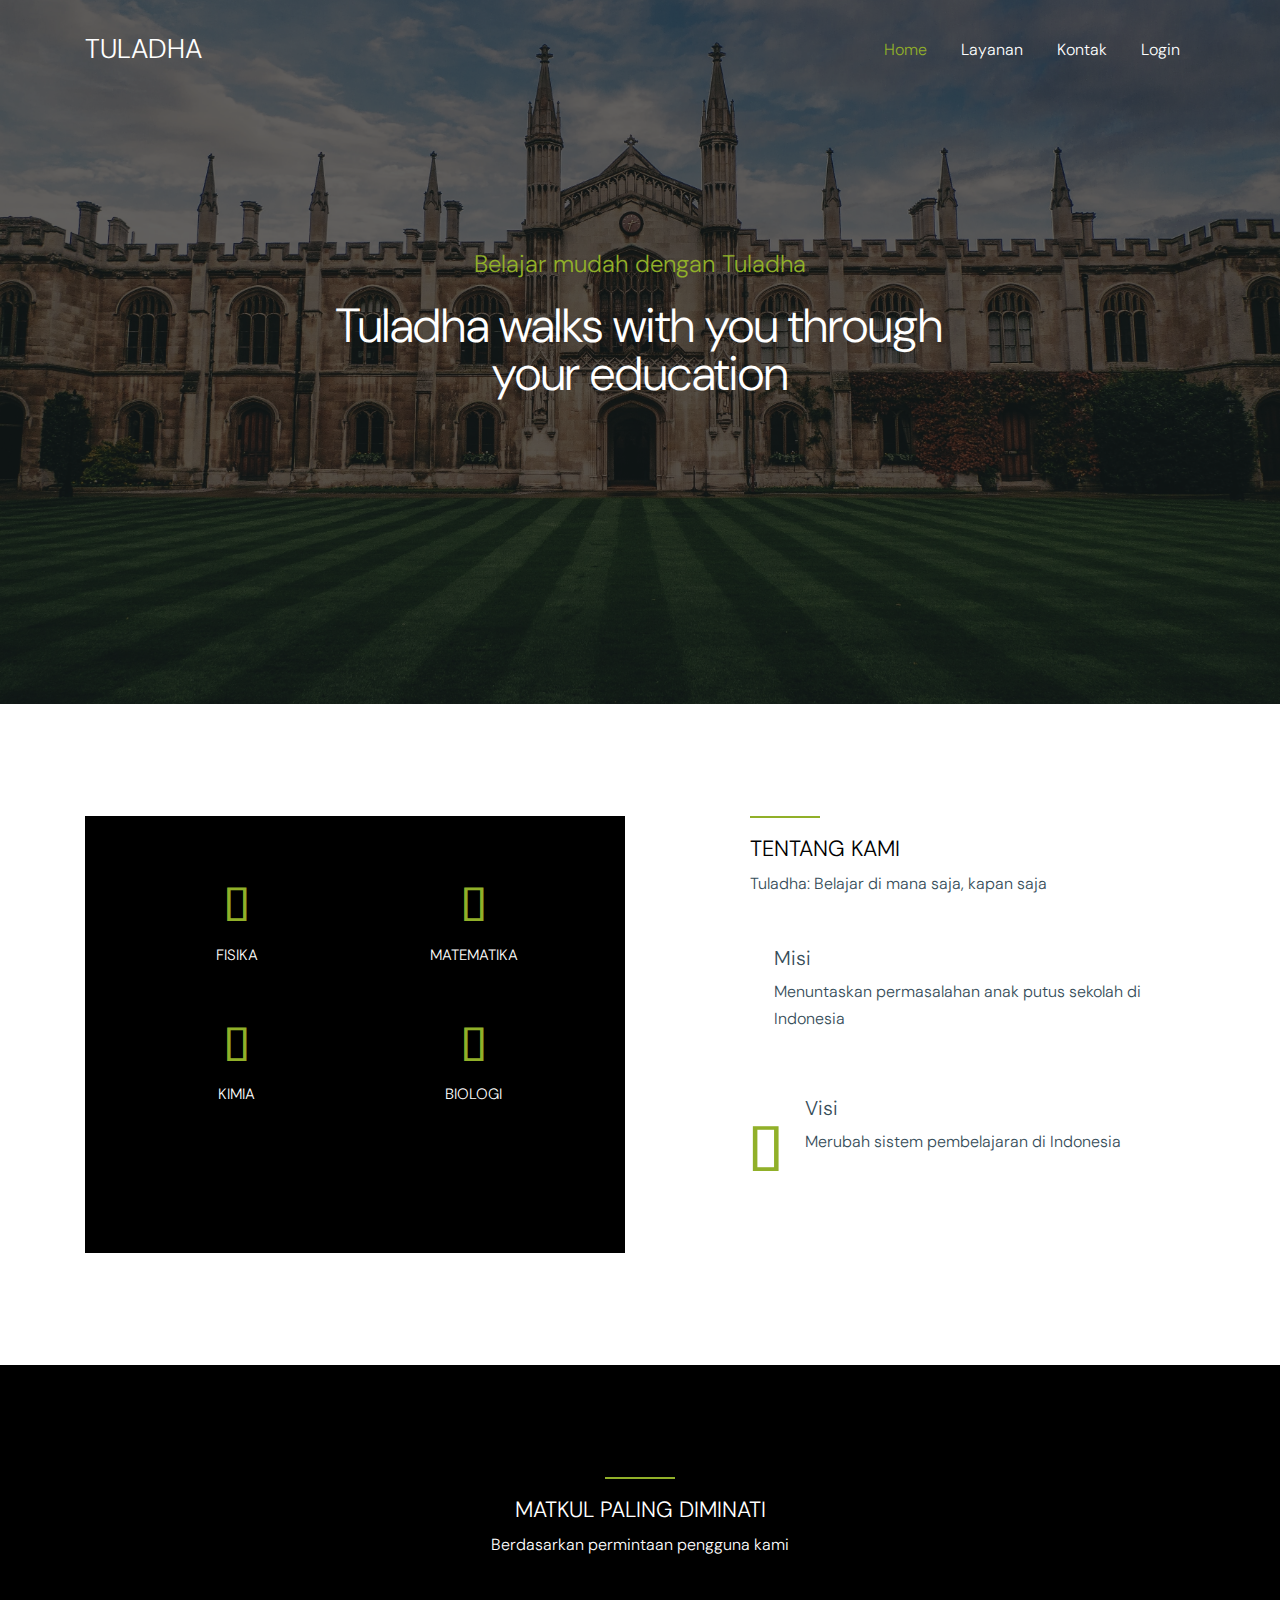
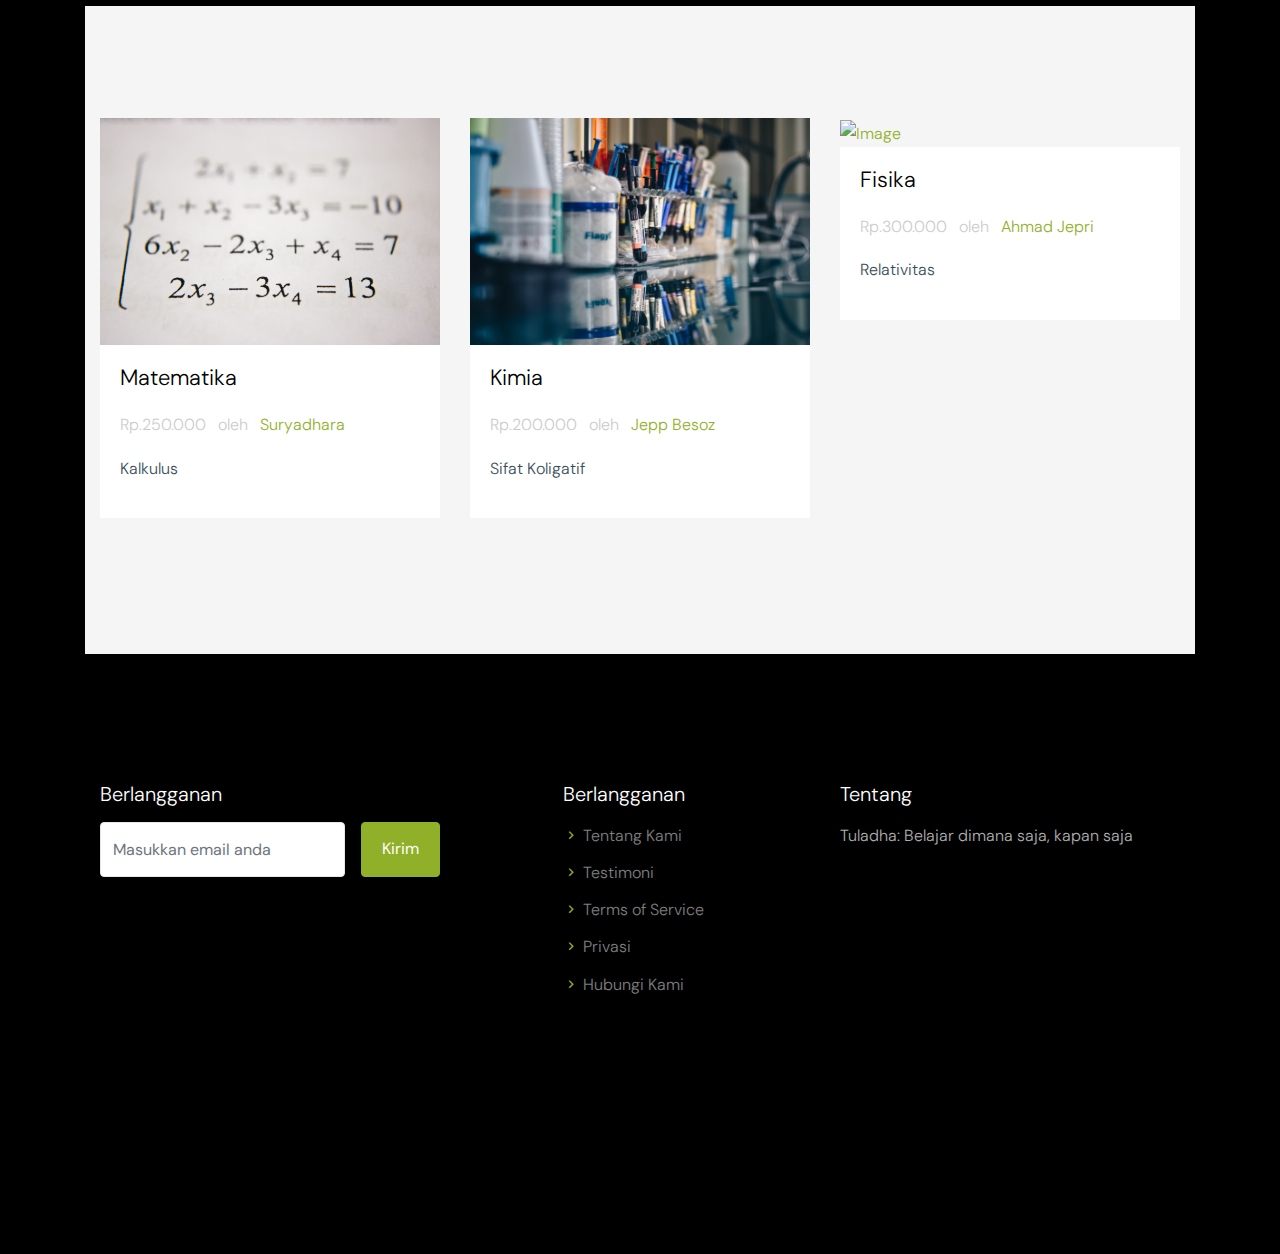
==== index.html @ 9eb6c929 "update index.html" ====
<!doctype html>
<html lang="en">

<head>
  <title>Tuladha</title>
  <meta charset="utf-8">
  <meta name="viewport" content="width=device-width, initial-scale=1, shrink-to-fit=no">

  <link href="https://fonts.googleapis.com/css?family=DM+Sans:300,400,700&display=swap" rel="stylesheet">

  <link rel="stylesheet" href="fonts/icomoon/style.css">

  <link rel="stylesheet" href="css/bootstrap.min.css">
  <link rel="stylesheet" href="css/bootstrap-datepicker.css">
  <link rel="stylesheet" href="css/jquery.fancybox.min.css">
  <link rel="stylesheet" href="css/owl.carousel.min.css">
  <link rel="stylesheet" href="css/owl.theme.default.min.css">
  <link rel="stylesheet" href="fonts/flaticon/font/flaticon.css">
  <link rel="stylesheet" href="css/aos.css">

  <!-- MAIN CSS -->
  <link rel="stylesheet" href="css/style.css">

</head>

<body data-spy="scroll" data-target=".site-navbar-target" data-offset="300">


  <div class="site-wrap" id="home-section">

    <div class="site-mobile-menu site-navbar-target">
      <div class="site-mobile-menu-header">
        <div class="site-mobile-menu-close mt-3">
          <span class="icon-close2 js-menu-toggle"></span>
        </div>
      </div>
      <div class="site-mobile-menu-body"></div>
    </div>



    <header class="site-navbar site-navbar-target" role="banner">

      <div class="container">
        <div class="row align-items-center position-relative">

          <div class="col-3 ">
            <div class="site-logo">
              <a href="index.html">Tuladha</a>
            </div>
          </div>

          <div class="col-9  text-right">


            <span class="d-inline-block d-lg-none"><a href="#"
                class="text-white site-menu-toggle js-menu-toggle py-5 text-white"><span
                  class="icon-menu h3 text-white"></span></a></span>

            <nav class="site-navigation text-right ml-auto d-none d-lg-block" role="navigation">
              <ul class="site-menu main-menu js-clone-nav ml-auto ">
                <li class="active"><a href="index.html" class="nav-link">Home</a></li>
                <li><a href="layanan.html" class="nav-link">Layanan</a></li>
                <li><a href="contact.html" class="nav-link">Kontak</a></li>
                <li><a href="login.php" class="nav-link">Login</a></li>
              </ul>
            </nav>
          </div>
        </div>
      </div>
    </header>

    <div class="ftco-blocks-cover-1">
      <div class="site-section-cover overlay" data-stellar-background-ratio="0.5"
        style="background-image: url('images/university.jpg')">
        <div class="container">
          <div class="row align-items-center justify-content-center text-center">
            <div class="col-md-7">
              <span class="h4 text-primary mb-4 d-block">Belajar mudah dengan Tuladha</span>
              <h1 class="mb-2">Tuladha walks with you through your education</h1>

              <div class="d-flex media-38289 justify-content-around mb-5">
              </div>
            </div>
          </div>
        </div>
      </div>
    </div>
  </div>
  </div>
  </div>
  </form>

  <div class="site-section">
    <div class="container">
      <div class="row align-items-stretch">
        <div class="col-lg-6">
          <div class="h-100 p-5 bg-black">
            <div class="row">
              <div class="col-md-6 text-center mb-4">
                <div class="service-38201">
                  <span class="flaticon-atom"></span>
                  <h3>Fisika</h3>
                  <p></p>
                </div>
              </div>
              <div class="col-md-6 text-center mb-4">
                <div class="service-38201">
                  <span class="flaticon-calculator"></span>
                  <h3>Matematika</h3>
                  <p></p>
                </div>
              </div>
              <div class="col-md-6 text-center mb-4">
                <div class="service-38201">
                  <span class="flaticon-science"></span>
                  <h3>Kimia</h3>
                  <p></p>
                </div>
              </div>
              <div class="col-md-6 text-center mb-4">
                <div class="service-38201">
                  <span class="flaticon-dna"></span>
                  <h3>Biologi</h3>
                  <p></p>
                </div>
              </div>
            </div>
          </div>
        </div>
        <div class="col-lg-5 ml-auto">
          <h3 class="heading-29201">Tentang Kami</h3>

          <p class="mb-5">Tuladha: Belajar di mana saja, kapan saja</p>

          <div class="service-39290 d-flex align-items-start mb-5">
            <div class="media-icon mr-4">
              <span class="flaticon-house-1"></span>
            </div>
            <div class="text">
              <h3>Misi</h3>
              <p>Menuntaskan permasalahan anak putus sekolah di Indonesia</p>
            </div>
          </div>

          <div class="service-39290 d-flex align-items-start mb-5">
            <div class="media-icon  mr-4">
              <span class="flaticon-calculator"></span>
            </div>
            <div class="text">
              <h3>Visi</h3>
              <p>Merubah sistem pembelajaran di Indonesia</p>
            </div>
          </div>
        </div>
      </div>
    </div>
  </div>

  <div class="site-section bg-black block-14">
    <div class="container">
      <div class="row justify-content-center">
        <div class="col-md-6 text-center">
          <h3 class="heading-29201 text-center text-white">Matkul Paling Diminati</h3>

          <p class="mb-5 text-white">Berdasarkan permintaan pengguna kami</p>
        </div>
      </div>





      <div class="site-section bg-light">
        <div class="container">



          <div class="row">

            <div class="col-lg-4 col-md-6 mb-4">
              <div class="post-entry-1 h-100">
                <a href="single.html">
                  <img src="images/mathematics.jpg" alt="Image" class="img-fluid">
                </a>
                <div class="post-entry-1-contents">

                  <h2><a href="#">Matematika</a></h2>
                  <span class="meta d-inline-block mb-3">Rp.250.000 <span class="mx-2">oleh</span> <a
                      href="#">Suryadhara</a></span>
                  <p>Kalkulus</p>
                </div>
              </div>
            </div>
            <div class="col-lg-4 col-md-6 mb-4">
              <div class="post-entry-1 h-100">
                <a href="single.html">
                  <img src="images/chemistry.jpg" alt="Image" class="img-fluid">
                </a>
                <div class="post-entry-1-contents">

                  <h2><a href="#">Kimia</a></h2>
                  <span class="meta d-inline-block mb-3">Rp.200.000 <span class="mx-2">oleh</span>
                  <a href="#">Jepp Besoz</a></span>
                  <p>Sifat Koligatif</p>
                </div>
              </div>
            </div>

            <div class="col-lg-4 col-md-6 mb-4">
              <div class="post-entry-1 h-100">
                <a href="single.html">
                  <img src="images/physics.jpg" alt="Image" class="img-fluid">
                </a>
                <div class="post-entry-1-contents">

                  <h2><a href="#">Fisika</a></h2>
                  <span class="meta d-inline-block mb-3">Rp.300.000 <span class="mx-2">oleh</span> <a
                      href="#">Ahmad Jepri</a></span>
                  <p>Relativitas</p>
                </div>
              </div>
            </div>

          </div>
        </div>
      </div>

      <footer class="site-footer">
        <div class="container">
          <div class="row">
            <div class="col-md-4">
              <h3 class="text-white h5 mb-3">Berlangganan</h3>
              <form action="" class="d-flex">
                <input type="email" class="form-control mr-3" placeholder="Masukkan email anda" rquired>
                <input type="submit" class="btn btn-primary text-white" value="Kirim">
              </form>
            </div>
            <div class="col-md-3 ml-auto">
              <h3 class="text-white h5 mb-3">Berlangganan</h3>
              <ul class="list-unstyled menu-arrow">
                <li><a href="#">Tentang Kami</a></li>
                <li><a href="#">Testimoni</a></li>
                <li><a href="#">Terms of Service</a></li>
                <li><a href="#">Privasi</a></li>
                <li><a href="#">Hubungi Kami</a></li>
              </ul>
            </div>
            <div class="col-md-4">
              <h3 class="text-white h5 mb-3">Tentang</h3>
              <p>Tuladha: Belajar dimana saja, kapan saja</p>
            </div>
          </div>
          <!-- <div class="row pt-5 mt-5 text-center">
          <div class="col-md-12">
            <div class="border-top pt-5">
              <p>
            </p>
            </div>
        </div>
      </div> -->
      </footer>

    </div>

    <script src="js/jquery-3.3.1.min.js"></script>
    <script src="js/jquery-migrate-3.0.0.js"></script>
    <script src="js/popper.min.js"></script>
    <script src="js/bootstrap.min.js"></script>
    <script src="js/owl.carousel.min.js"></script>
    <script src="js/jquery.sticky.js"></script>
    <script src="js/jquery.waypoints.min.js"></script>
    <script src="js/jquery.animateNumber.min.js"></script>
    <script src="js/jquery.fancybox.min.js"></script>
    <script src="js/jquery.stellar.min.js"></script>
    <script src="js/jquery.easing.1.3.js"></script>
    <script src="js/bootstrap-datepicker.min.js"></script>
    <script src="js/aos.js"></script>

    <script src="js/main.js"></script>

</body>

</html>
---- fonts/icomoon/style.css ----
@font-face {
  font-family: 'icomoon';
  src:  url('fonts/icomoon.eot?10si43');
  src:  url('fonts/icomoon.eot?10si43#iefix') format('embedded-opentype'),
    url('fonts/icomoon.ttf?10si43') format('truetype'),
    url('fonts/icomoon.woff?10si43') format('woff'),
    url('fonts/icomoon.svg?10si43#icomoon') format('svg');
  font-weight: normal;
  font-style: normal;
}

[class^="icon-"], [class*=" icon-"] {
  /* use !important to prevent issues with browser extensions that change fonts */
  font-family: 'icomoon' !important;
  speak: none;
  font-style: normal;
  font-weight: normal;
  font-variant: normal;
  text-transform: none;
  line-height: 1;

  /* Better Font Rendering =========== */
  -webkit-font-smoothing: antialiased;
  -moz-osx-font-smoothing: grayscale;
}

.icon-asterisk:before {
  content: "\f069";
}
.icon-plus:before {
  content: "\f067";
}
.icon-question:before {
  content: "\f128";
}
.icon-minus:before {
  content: "\f068";
}
.icon-glass:before {
  content: "\f000";
}
.icon-music:before {
  content: "\f001";
}
.icon-search:before {
  content: "\f002";
}
.icon-envelope-o:before {
  content: "\f003";
}
.icon-heart:before {
  content: "\f004";
}
.icon-star:before {
  content: "\f005";
}
.icon-star-o:before {
  content: "\f006";
}
.icon-user:before {
  content: "\f007";
}
.icon-film:before {
  content: "\f008";
}
.icon-th-large:before {
  content: "\f009";
}
.icon-th:before {
  content: "\f00a";
}
.icon-th-list:before {
  content: "\f00b";
}
.icon-check:before {
  content: "\f00c";
}
.icon-close:before {
  content: "\f00d";
}
.icon-remove:before {
  content: "\f00d";
}
.icon-times:before {
  content: "\f00d";
}
.icon-search-plus:before {
  content: "\f00e";
}
.icon-search-minus:before {
  content: "\f010";
}
.icon-power-off:before {
  content: "\f011";
}
.icon-signal:before {
  content: "\f012";
}
.icon-cog:before {
  content: "\f013";
}
.icon-gear:before {
  content: "\f013";
}
.icon-trash-o:before {
  content: "\f014";
}
.icon-home:before {
  content: "\f015";
}
.icon-file-o:before {
  content: "\f016";
}
.icon-clock-o:before {
  content: "\f017";
}
.icon-road:before {
  content: "\f018";
}
.icon-download:before {
  content: "\f019";
}
.icon-arrow-circle-o-down:before {
  content: "\f01a";
}
.icon-arrow-circle-o-up:before {
  content: "\f01b";
}
.icon-inbox:before {
  content: "\f01c";
}
.icon-play-circle-o:before {
  content: "\f01d";
}
.icon-repeat:before {
  content: "\f01e";
}
.icon-rotate-right:before {
  content: "\f01e";
}
.icon-refresh:before {
  content: "\f021";
}
.icon-list-alt:before {
  content: "\f022";
}
.icon-lock:before {
  content: "\f023";
}
.icon-flag:before {
  content: "\f024";
}
.icon-headphones:before {
  content: "\f025";
}
.icon-volume-off:before {
  content: "\f026";
}
.icon-volume-down:before {
  content: "\f027";
}
.icon-volume-up:before {
  content: "\f028";
}
.icon-qrcode:before {
  content: "\f029";
}
.icon-barcode:before {
  content: "\f02a";
}
.icon-tag:before {
  content: "\f02b";
}
.icon-tags:before {
  content: "\f02c";
}
.icon-book:before {
  content: "\f02d";
}
.icon-bookmark:before {
  content: "\f02e";
}
.icon-print:before {
  content: "\f02f";
}
.icon-camera:before {
  content: "\f030";
}
.icon-font:before {
  content: "\f031";
}
.icon-bold:before {
  content: "\f032";
}
.icon-italic:before {
  content: "\f033";
}
.icon-text-height:before {
  content: "\f034";
}
.icon-text-width:before {
  content: "\f035";
}
.icon-align-left:before {
  content: "\f036";
}
.icon-align-center:before {
  content: "\f037";
}
.icon-align-right:before {
  content: "\f038";
}
.icon-align-justify:before {
  content: "\f039";
}
.icon-list:before {
  content: "\f03a";
}
.icon-dedent:before {
  content: "\f03b";
}
.icon-outdent:before {
  content: "\f03b";
}
.icon-indent:before {
  content: "\f03c";
}
.icon-video-camera:before {
  content: "\f03d";
}
.icon-image:before {
  content: "\f03e";
}
.icon-photo:before {
  content: "\f03e";
}
.icon-picture-o:before {
  content: "\f03e";
}
.icon-pencil:before {
  content: "\f040";
}
.icon-map-marker:before {
  content: "\f041";
}
.icon-adjust:before {
  content: "\f042";
}
.icon-tint:before {
  content: "\f043";
}
.icon-edit:before {
  content: "\f044";
}
.icon-pencil-square-o:before {
  content: "\f044";
}
.icon-share-square-o:before {
  content: "\f045";
}
.icon-check-square-o:before {
  content: "\f046";
}
.icon-arrows:before {
  content: "\f047";
}
.icon-step-backward:before {
  content: "\f048";
}
.icon-fast-backward:before {
  content: "\f049";
}
.icon-backward:before {
  content: "\f04a";
}
.icon-play:before {
  content: "\f04b";
}
.icon-pause:before {
  content: "\f04c";
}
.icon-stop:before {
  content: "\f04d";
}
.icon-forward:before {
  content: "\f04e";
}
.icon-fast-forward:before {
  content: "\f050";
}
.icon-step-forward:before {
  content: "\f051";
}
.icon-eject:before {
  content: "\f052";
}
.icon-chevron-left:before {
  content: "\f053";
}
.icon-chevron-right:before {
  content: "\f054";
}
.icon-plus-circle:before {
  content: "\f055";
}
.icon-minus-circle:before {
  content: "\f056";
}
.icon-times-circle:before {
  content: "\f057";
}
.icon-check-circle:before {
  content: "\f058";
}
.icon-question-circle:before {
  content: "\f059";
}
.icon-info-circle:before {
  content: "\f05a";
}
.icon-crosshairs:before {
  content: "\f05b";
}
.icon-times-circle-o:before {
  content: "\f05c";
}
.icon-check-circle-o:before {
  content: "\f05d";
}
.icon-ban:before {
  content: "\f05e";
}
.icon-arrow-left:before {
  content: "\f060";
}
.icon-arrow-right:before {
  content: "\f061";
}
.icon-arrow-up:before {
  content: "\f062";
}
.icon-arrow-down:before {
  content: "\f063";
}
.icon-mail-forward:before {
  content: "\f064";
}
.icon-share:before {
  content: "\f064";
}
.icon-expand:before {
  content: "\f065";
}
.icon-compress:before {
  content: "\f066";
}
.icon-exclamation-circle:before {
  content: "\f06a";
}
.icon-gift:before {
  content: "\f06b";
}
.icon-leaf:before {
  content: "\f06c";
}
.icon-fire:before {
  content: "\f06d";
}
.icon-eye:before {
  content: "\f06e";
}
.icon-eye-slash:before {
  content: "\f070";
}
.icon-exclamation-triangle:before {
  content: "\f071";
}
.icon-warning:before {
  content: "\f071";
}
.icon-plane:before {
  content: "\f072";
}
.icon-calendar:before {
  content: "\f073";
}
.icon-random:before {
  content: "\f074";
}
.icon-comment:before {
  content: "\f075";
}
.icon-magnet:before {
  content: "\f076";
}
.icon-chevron-up:before {
  content: "\f077";
}
.icon-chevron-down:before {
  content: "\f078";
}
.icon-retweet:before {
  content: "\f079";
}
.icon-shopping-cart:before {
  content: "\f07a";
}
.icon-folder:before {
  content: "\f07b";
}
.icon-folder-open:before {
  content: "\f07c";
}
.icon-arrows-v:before {
  content: "\f07d";
}
.icon-arrows-h:before {
  content: "\f07e";
}
.icon-bar-chart:before {
  content: "\f080";
}
.icon-bar-chart-o:before {
  content: "\f080";
}
.icon-twitter-square:before {
  content: "\f081";
}
.icon-facebook-square:before {
  content: "\f082";
}
.icon-camera-retro:before {
  content: "\f083";
}
.icon-key:before {
  content: "\f084";
}
.icon-cogs:before {
  content: "\f085";
}
.icon-gears:before {
  content: "\f085";
}
.icon-comments:before {
  content: "\f086";
}
.icon-thumbs-o-up:before {
  content: "\f087";
}
.icon-thumbs-o-down:before {
  content: "\f088";
}
.icon-star-half:before {
  content: "\f089";
}
.icon-heart-o:before {
  content: "\f08a";
}
.icon-sign-out:before {
  content: "\f08b";
}
.icon-linkedin-square:before {
  content: "\f08c";
}
.icon-thumb-tack:before {
  content: "\f08d";
}
.icon-external-link:before {
  content: "\f08e";
}
.icon-sign-in:before {
  content: "\f090";
}
.icon-trophy:before {
  content: "\f091";
}
.icon-github-square:before {
  content: "\f092";
}
.icon-upload:before {
  content: "\f093";
}
.icon-lemon-o:before {
  content: "\f094";
}
.icon-phone:before {
  content: "\f095";
}
.icon-square-o:before {
  content: "\f096";
}
.icon-bookmark-o:before {
  content: "\f097";
}
.icon-phone-square:before {
  content: "\f098";
}
.icon-twitter:before {
  content: "\f099";
}
.icon-facebook:before {
  content: "\f09a";
}
.icon-facebook-f:before {
  content: "\f09a";
}
.icon-github:before {
  content: "\f09b";
}
.icon-unlock:before {
  content: "\f09c";
}
.icon-credit-card:before {
  content: "\f09d";
}
.icon-feed:before {
  content: "\f09e";
}
.icon-rss:before {
  content: "\f09e";
}
.icon-hdd-o:before {
  content: "\f0a0";
}
.icon-bullhorn:before {
  content: "\f0a1";
}
.icon-bell-o:before {
  content: "\f0a2";
}
.icon-certificate:before {
  content: "\f0a3";
}
.icon-hand-o-right:before {
  content: "\f0a4";
}
.icon-hand-o-left:before {
  content: "\f0a5";
}
.icon-hand-o-up:before {
  content: "\f0a6";
}
.icon-hand-o-down:before {
  content: "\f0a7";
}
.icon-arrow-circle-left:before {
  content: "\f0a8";
}
.icon-arrow-circle-right:before {
  content: "\f0a9";
}
.icon-arrow-circle-up:before {
  content: "\f0aa";
}
.icon-arrow-circle-down:before {
  content: "\f0ab";
}
.icon-globe:before {
  content: "\f0ac";
}
.icon-wrench:before {
  content: "\f0ad";
}
.icon-tasks:before {
  content: "\f0ae";
}
.icon-filter:before {
  content: "\f0b0";
}
.icon-briefcase:before {
  content: "\f0b1";
}
.icon-arrows-alt:before {
  content: "\f0b2";
}
.icon-group:before {
  content: "\f0c0";
}
.icon-users:before {
  content: "\f0c0";
}
.icon-chain:before {
  content: "\f0c1";
}
.icon-link:before {
  content: "\f0c1";
}
.icon-cloud:before {
  content: "\f0c2";
}
.icon-flask:before {
  content: "\f0c3";
}
.icon-cut:before {
  content: "\f0c4";
}
.icon-scissors:before {
  content: "\f0c4";
}
.icon-copy:before {
  content: "\f0c5";
}
.icon-files-o:before {
  content: "\f0c5";
}
.icon-paperclip:before {
  content: "\f0c6";
}
.icon-floppy-o:before {
  content: "\f0c7";
}
.icon-save:before {
  content: "\f0c7";
}
.icon-square:before {
  content: "\f0c8";
}
.icon-bars:before {
  content: "\f0c9";
}
.icon-navicon:before {
  content: "\f0c9";
}
.icon-reorder:before {
  content: "\f0c9";
}
.icon-list-ul:before {
  content: "\f0ca";
}
.icon-list-ol:before {
  content: "\f0cb";
}
.icon-strikethrough:before {
  content: "\f0cc";
}
.icon-underline:before {
  content: "\f0cd";
}
.icon-table:before {
  content: "\f0ce";
}
.icon-magic:before {
  content: "\f0d0";
}
.icon-truck:before {
  content: "\f0d1";
}
.icon-pinterest:before {
  content: "\f0d2";
}
.icon-pinterest-square:before {
  content: "\f0d3";
}
.icon-google-plus-square:before {
  content: "\f0d4";
}
.icon-google-plus:before {
  content: "\f0d5";
}
.icon-money:before {
  content: "\f0d6";
}
.icon-caret-down:before {
  content: "\f0d7";
}
.icon-caret-up:before {
  content: "\f0d8";
}
.icon-caret-left:before {
  content: "\f0d9";
}
.icon-caret-right:before {
  content: "\f0da";
}
.icon-columns:before {
  content: "\f0db";
}
.icon-sort:before {
  content: "\f0dc";
}
.icon-unsorted:before {
  content: "\f0dc";
}
.icon-sort-desc:before {
  content: "\f0dd";
}
.icon-sort-down:before {
  content: "\f0dd";
}
.icon-sort-asc:before {
  content: "\f0de";
}
.icon-sort-up:before {
  content: "\f0de";
}
.icon-envelope:before {
  content: "\f0e0";
}
.icon-linkedin:before {
  content: "\f0e1";
}
.icon-rotate-left:before {
  content: "\f0e2";
}
.icon-undo:before {
  content: "\f0e2";
}
.icon-gavel:before {
  content: "\f0e3";
}
.icon-legal:before {
  content: "\f0e3";
}
.icon-dashboard:before {
  content: "\f0e4";
}
.icon-tachometer:before {
  content: "\f0e4";
}
.icon-comment-o:before {
  content: "\f0e5";
}
.icon-comments-o:before {
  content: "\f0e6";
}
.icon-bolt:before {
  content: "\f0e7";
}
.icon-flash:before {
  content: "\f0e7";
}
.icon-sitemap:before {
  content: "\f0e8";
}
.icon-umbrella:before {
  content: "\f0e9";
}
.icon-clipboard:before {
  content: "\f0ea";
}
.icon-paste:before {
  content: "\f0ea";
}
.icon-lightbulb-o:before {
  content: "\f0eb";
}
.icon-exchange:before {
  content: "\f0ec";
}
.icon-cloud-download:before {
  content: "\f0ed";
}
.icon-cloud-upload:before {
  content: "\f0ee";
}
.icon-user-md:before {
  content: "\f0f0";
}
.icon-stethoscope:before {
  content: "\f0f1";
}
.icon-suitcase:before {
  content: "\f0f2";
}
.icon-bell:before {
  content: "\f0f3";
}
.icon-coffee:before {
  content: "\f0f4";
}
.icon-cutlery:before {
  content: "\f0f5";
}
.icon-file-text-o:before {
  content: "\f0f6";
}
.icon-building-o:before {
  content: "\f0f7";
}
.icon-hospital-o:before {
  content: "\f0f8";
}
.icon-ambulance:before {
  content: "\f0f9";
}
.icon-medkit:before {
  content: "\f0fa";
}
.icon-fighter-jet:before {
  content: "\f0fb";
}
.icon-beer:before {
  content: "\f0fc";
}
.icon-h-square:before {
  content: "\f0fd";
}
.icon-plus-square:before {
  content: "\f0fe";
}
.icon-angle-double-left:before {
  content: "\f100";
}
.icon-angle-double-right:before {
  content: "\f101";
}
.icon-angle-double-up:before {
  content: "\f102";
}
.icon-angle-double-down:before {
  content: "\f103";
}
.icon-angle-left:before {
  content: "\f104";
}
.icon-angle-right:before {
  content: "\f105";
}
.icon-angle-up:before {
  content: "\f106";
}
.icon-angle-down:before {
  content: "\f107";
}
.icon-desktop:before {
  content: "\f108";
}
.icon-laptop:before {
  content: "\f109";
}
.icon-tablet:before {
  content: "\f10a";
}
.icon-mobile:before {
  content: "\f10b";
}
.icon-mobile-phone:before {
  content: "\f10b";
}
.icon-circle-o:before {
  content: "\f10c";
}
.icon-quote-left:before {
  content: "\f10d";
}
.icon-quote-right:before {
  content: "\f10e";
}
.icon-spinner:before {
  content: "\f110";
}
.icon-circle:before {
  content: "\f111";
}
.icon-mail-reply:before {
  content: "\f112";
}
.icon-reply:before {
  content: "\f112";
}
.icon-github-alt:before {
  content: "\f113";
}
.icon-folder-o:before {
  content: "\f114";
}
.icon-folder-open-o:before {
  content: "\f115";
}
.icon-smile-o:before {
  content: "\f118";
}
.icon-frown-o:before {
  content: "\f119";
}
.icon-meh-o:before {
  content: "\f11a";
}
.icon-gamepad:before {
  content: "\f11b";
}
.icon-keyboard-o:before {
  content: "\f11c";
}
.icon-flag-o:before {
  content: "\f11d";
}
.icon-flag-checkered:before {
  content: "\f11e";
}
.icon-terminal:before {
  content: "\f120";
}
.icon-code:before {
  content: "\f121";
}
.icon-mail-reply-all:before {
  content: "\f122";
}
.icon-reply-all:before {
  content: "\f122";
}
.icon-star-half-empty:before {
  content: "\f123";
}
.icon-star-half-full:before {
  content: "\f123";
}
.icon-star-half-o:before {
  content: "\f123";
}
.icon-location-arrow:before {
  content: "\f124";
}
.icon-crop:before {
  content: "\f125";
}
.icon-code-fork:before {
  content: "\f126";
}
.icon-chain-broken:before {
  content: "\f127";
}
.icon-unlink:before {
  content: "\f127";
}
.icon-info:before {
  content: "\f129";
}
.icon-exclamation:before {
  content: "\f12a";
}
.icon-superscript:before {
  content: "\f12b";
}
.icon-subscript:before {
  content: "\f12c";
}
.icon-eraser:before {
  content: "\f12d";
}
.icon-puzzle-piece:before {
  content: "\f12e";
}
.icon-microphone:before {
  content: "\f130";
}
.icon-microphone-slash:before {
  content: "\f131";
}
.icon-shield:before {
  content: "\f132";
}
.icon-calendar-o:before {
  content: "\f133";
}
.icon-fire-extinguisher:before {
  content: "\f134";
}
.icon-rocket:before {
  content: "\f135";
}
.icon-maxcdn:before {
  content: "\f136";
}
.icon-chevron-circle-left:before {
  content: "\f137";
}
.icon-chevron-circle-right:before {
  content: "\f138";
}
.icon-chevron-circle-up:before {
  content: "\f139";
}
.icon-chevron-circle-down:before {
  content: "\f13a";
}
.icon-html5:before {
  content: "\f13b";
}
.icon-css3:before {
  content: "\f13c";
}
.icon-anchor:before {
  content: "\f13d";
}
.icon-unlock-alt:before {
  content: "\f13e";
}
.icon-bullseye:before {
  content: "\f140";
}
.icon-ellipsis-h:before {
  content: "\f141";
}
.icon-ellipsis-v:before {
  content: "\f142";
}
.icon-rss-square:before {
  content: "\f143";
}
.icon-play-circle:before {
  content: "\f144";
}
.icon-ticket:before {
  content: "\f145";
}
.icon-minus-square:before {
  content: "\f146";
}
.icon-minus-square-o:before {
  content: "\f147";
}
.icon-level-up:before {
  content: "\f148";
}
.icon-level-down:before {
  content: "\f149";
}
.icon-check-square:before {
  content: "\f14a";
}
.icon-pencil-square:before {
  content: "\f14b";
}
.icon-external-link-square:before {
  content: "\f14c";
}
.icon-share-square:before {
  content: "\f14d";
}
.icon-compass:before {
  content: "\f14e";
}
.icon-caret-square-o-down:before {
  content: "\f150";
}
.icon-toggle-down:before {
  content: "\f150";
}
.icon-caret-square-o-up:before {
  content: "\f151";
}
.icon-toggle-up:before {
  content: "\f151";
}
.icon-caret-square-o-right:before {
  content: "\f152";
}
.icon-toggle-right:before {
  content: "\f152";
}
.icon-eur:before {
  content: "\f153";
}
.icon-euro:before {
  content: "\f153";
}
.icon-gbp:before {
  content: "\f154";
}
.icon-dollar:before {
  content: "\f155";
}
.icon-usd:before {
  content: "\f155";
}
.icon-inr:before {
  content: "\f156";
}
.icon-rupee:before {
  content: "\f156";
}
.icon-cny:before {
  content: "\f157";
}
.icon-jpy:before {
  content: "\f157";
}
.icon-rmb:before {
  content: "\f157";
}
.icon-yen:before {
  content: "\f157";
}
.icon-rouble:before {
  content: "\f158";
}
.icon-rub:before {
  content: "\f158";
}
.icon-ruble:before {
  content: "\f158";
}
.icon-krw:before {
  content: "\f159";
}
.icon-won:before {
  content: "\f159";
}
.icon-bitcoin:before {
  content: "\f15a";
}
.icon-btc:before {
  content: "\f15a";
}
.icon-file:before {
  content: "\f15b";
}
.icon-file-text:before {
  content: "\f15c";
}
.icon-sort-alpha-asc:before {
  content: "\f15d";
}
.icon-sort-alpha-desc:before {
  content: "\f15e";
}
.icon-sort-amount-asc:before {
  content: "\f160";
}
.icon-sort-amount-desc:before {
  content: "\f161";
}
.icon-sort-numeric-asc:before {
  content: "\f162";
}
.icon-sort-numeric-desc:before {
  content: "\f163";
}
.icon-thumbs-up:before {
  content: "\f164";
}
.icon-thumbs-down:before {
  content: "\f165";
}
.icon-youtube-square:before {
  content: "\f166";
}
.icon-youtube:before {
  content: "\f167";
}
.icon-xing:before {
  content: "\f168";
}
.icon-xing-square:before {
  content: "\f169";
}
.icon-youtube-play:before {
  content: "\f16a";
}
.icon-dropbox:before {
  content: "\f16b";
}
.icon-stack-overflow:before {
  content: "\f16c";
}
.icon-instagram:before {
  content: "\f16d";
}
.icon-flickr:before {
  content: "\f16e";
}
.icon-adn:before {
  content: "\f170";
}
.icon-bitbucket:before {
  content: "\f171";
}
.icon-bitbucket-square:before {
  content: "\f172";
}
.icon-tumblr:before {
  content: "\f173";
}
.icon-tumblr-square:before {
  content: "\f174";
}
.icon-long-arrow-down:before {
  content: "\f175";
}
.icon-long-arrow-up:before {
  content: "\f176";
}
.icon-long-arrow-left:before {
  content: "\f177";
}
.icon-long-arrow-right:before {
  content: "\f178";
}
.icon-apple:before {
  content: "\f179";
}
.icon-windows:before {
  content: "\f17a";
}
.icon-android:before {
  content: "\f17b";
}
.icon-linux:before {
  content: "\f17c";
}
.icon-dribbble:before {
  content: "\f17d";
}
.icon-skype:before {
  content: "\f17e";
}
.icon-foursquare:before {
  content: "\f180";
}
.icon-trello:before {
  content: "\f181";
}
.icon-female:before {
  content: "\f182";
}
.icon-male:before {
  content: "\f183";
}
.icon-gittip:before {
  content: "\f184";
}
.icon-gratipay:before {
  content: "\f184";
}
.icon-sun-o:before {
  content: "\f185";
}
.icon-moon-o:before {
  content: "\f186";
}
.icon-archive:before {
  content: "\f187";
}
.icon-bug:before {
  content: "\f188";
}
.icon-vk:before {
  content: "\f189";
}
.icon-weibo:before {
  content: "\f18a";
}
.icon-renren:before {
  content: "\f18b";
}
.icon-pagelines:before {
  content: "\f18c";
}
.icon-stack-exchange:before {
  content: "\f18d";
}
.icon-arrow-circle-o-right:before {
  content: "\f18e";
}
.icon-arrow-circle-o-left:before {
  content: "\f190";
}
.icon-caret-square-o-left:before {
  content: "\f191";
}
.icon-toggle-left:before {
  content: "\f191";
}
.icon-dot-circle-o:before {
  content: "\f192";
}
.icon-wheelchair:before {
  content: "\f193";
}
.icon-vimeo-square:before {
  content: "\f194";
}
.icon-try:before {
  content: "\f195";
}
.icon-turkish-lira:before {
  content: "\f195";
}
.icon-plus-square-o:before {
  content: "\f196";
}
.icon-space-shuttle:before {
  content: "\f197";
}
.icon-slack:before {
  content: "\f198";
}
.icon-envelope-square:before {
  content: "\f199";
}
.icon-wordpress:before {
  content: "\f19a";
}
.icon-openid:before {
  content: "\f19b";
}
.icon-bank:before {
  content: "\f19c";
}
.icon-institution:before {
  content: "\f19c";
}
.icon-university:before {
  content: "\f19c";
}
.icon-graduation-cap:before {
  content: "\f19d";
}
.icon-mortar-board:before {
  content: "\f19d";
}
.icon-yahoo:before {
  content: "\f19e";
}
.icon-google:before {
  content: "\f1a0";
}
.icon-reddit:before {
  content: "\f1a1";
}
.icon-reddit-square:before {
  content: "\f1a2";
}
.icon-stumbleupon-circle:before {
  content: "\f1a3";
}
.icon-stumbleupon:before {
  content: "\f1a4";
}
.icon-delicious:before {
  content: "\f1a5";
}
.icon-digg:before {
  content: "\f1a6";
}
.icon-pied-piper-pp:before {
  content: "\f1a7";
}
.icon-pied-piper-alt:before {
  content: "\f1a8";
}
.icon-drupal:before {
  content: "\f1a9";
}
.icon-joomla:before {
  content: "\f1aa";
}
.icon-language:before {
  content: "\f1ab";
}
.icon-fax:before {
  content: "\f1ac";
}
.icon-building:before {
  content: "\f1ad";
}
.icon-child:before {
  content: "\f1ae";
}
.icon-paw:before {
  content: "\f1b0";
}
.icon-spoon:before {
  content: "\f1b1";
}
.icon-cube:before {
  content: "\f1b2";
}
.icon-cubes:before {
  content: "\f1b3";
}
.icon-behance:before {
  content: "\f1b4";
}
.icon-behance-square:before {
  content: "\f1b5";
}
.icon-steam:before {
  content: "\f1b6";
}
.icon-steam-square:before {
  content: "\f1b7";
}
.icon-recycle:before {
  content: "\f1b8";
}
.icon-automobile:before {
  content: "\f1b9";
}
.icon-car:before {
  content: "\f1b9";
}
.icon-cab:before {
  content: "\f1ba";
}
.icon-taxi:before {
  content: "\f1ba";
}
.icon-tree:before {
  content: "\f1bb";
}
.icon-spotify:before {
  content: "\f1bc";
}
.icon-deviantart:before {
  content: "\f1bd";
}
.icon-soundcloud:before {
  content: "\f1be";
}
.icon-database:before {
  content: "\f1c0";
}
.icon-file-pdf-o:before {
  content: "\f1c1";
}
.icon-file-word-o:before {
  content: "\f1c2";
}
.icon-file-excel-o:before {
  content: "\f1c3";
}
.icon-file-powerpoint-o:before {
  content: "\f1c4";
}
.icon-file-image-o:before {
  content: "\f1c5";
}
.icon-file-photo-o:before {
  content: "\f1c5";
}
.icon-file-picture-o:before {
  content: "\f1c5";
}
.icon-file-archive-o:before {
  content: "\f1c6";
}
.icon-file-zip-o:before {
  content: "\f1c6";
}
.icon-file-audio-o:before {
  content: "\f1c7";
}
.icon-file-sound-o:before {
  content: "\f1c7";
}
.icon-file-movie-o:before {
  content: "\f1c8";
}
.icon-file-video-o:before {
  content: "\f1c8";
}
.icon-file-code-o:before {
  content: "\f1c9";
}
.icon-vine:before {
  content: "\f1ca";
}
.icon-codepen:before {
  content: "\f1cb";
}
.icon-jsfiddle:before {
  content: "\f1cc";
}
.icon-life-bouy:before {
  content: "\f1cd";
}
.icon-life-buoy:before {
  content: "\f1cd";
}
.icon-life-ring:before {
  content: "\f1cd";
}
.icon-life-saver:before {
  content: "\f1cd";
}
.icon-support:before {
  content: "\f1cd";
}
.icon-circle-o-notch:before {
  content: "\f1ce";
}
.icon-ra:before {
  content: "\f1d0";
}
.icon-rebel:before {
  content: "\f1d0";
}
.icon-resistance:before {
  content: "\f1d0";
}
.icon-empire:before {
  content: "\f1d1";
}
.icon-ge:before {
  content: "\f1d1";
}
.icon-git-square:before {
  content: "\f1d2";
}
.icon-git:before {
  content: "\f1d3";
}
.icon-hacker-news:before {
  content: "\f1d4";
}
.icon-y-combinator-square:before {
  content: "\f1d4";
}
.icon-yc-square:before {
  content: "\f1d4";
}
.icon-tencent-weibo:before {
  content: "\f1d5";
}
.icon-qq:before {
  content: "\f1d6";
}
.icon-wechat:before {
  content: "\f1d7";
}
.icon-weixin:before {
  content: "\f1d7";
}
.icon-paper-plane:before {
  content: "\f1d8";
}
.icon-send:before {
  content: "\f1d8";
}
.icon-paper-plane-o:before {
  content: "\f1d9";
}
.icon-send-o:before {
  content: "\f1d9";
}
.icon-history:before {
  content: "\f1da";
}
.icon-circle-thin:before {
  content: "\f1db";
}
.icon-header:before {
  content: "\f1dc";
}
.icon-paragraph:before {
  content: "\f1dd";
}
.icon-sliders:before {
  content: "\f1de";
}
.icon-share-alt:before {
  content: "\f1e0";
}
.icon-share-alt-square:before {
  content: "\f1e1";
}
.icon-bomb:before {
  content: "\f1e2";
}
.icon-futbol-o:before {
  content: "\f1e3";
}
.icon-soccer-ball-o:before {
  content: "\f1e3";
}
.icon-tty:before {
  content: "\f1e4";
}
.icon-binoculars:before {
  content: "\f1e5";
}
.icon-plug:before {
  content: "\f1e6";
}
.icon-slideshare:before {
  content: "\f1e7";
}
.icon-twitch:before {
  content: "\f1e8";
}
.icon-yelp:before {
  content: "\f1e9";
}
.icon-newspaper-o:before {
  content: "\f1ea";
}
.icon-wifi:before {
  content: "\f1eb";
}
.icon-calculator:before {
  content: "\f1ec";
}
.icon-paypal:before {
  content: "\f1ed";
}
.icon-google-wallet:before {
  content: "\f1ee";
}
.icon-cc-visa:before {
  content: "\f1f0";
}
.icon-cc-mastercard:before {
  content: "\f1f1";
}
.icon-cc-discover:before {
  content: "\f1f2";
}
.icon-cc-amex:before {
  content: "\f1f3";
}
.icon-cc-paypal:before {
  content: "\f1f4";
}
.icon-cc-stripe:before {
  content: "\f1f5";
}
.icon-bell-slash:before {
  content: "\f1f6";
}
.icon-bell-slash-o:before {
  content: "\f1f7";
}
.icon-trash:before {
  content: "\f1f8";
}
.icon-copyright:before {
  content: "\f1f9";
}
.icon-at:before {
  content: "\f1fa";
}
.icon-eyedropper:before {
  content: "\f1fb";
}
.icon-paint-brush:before {
  content: "\f1fc";
}
.icon-birthday-cake:before {
  content: "\f1fd";
}
.icon-area-chart:before {
  content: "\f1fe";
}
.icon-pie-chart:before {
  content: "\f200";
}
.icon-line-chart:before {
  content: "\f201";
}
.icon-lastfm:before {
  content: "\f202";
}
.icon-lastfm-square:before {
  content: "\f203";
}
.icon-toggle-off:before {
  content: "\f204";
}
.icon-toggle-on:before {
  content: "\f205";
}
.icon-bicycle:before {
  content: "\f206";
}
.icon-bus:before {
  content: "\f207";
}
.icon-ioxhost:before {
  content: "\f208";
}
.icon-angellist:before {
  content: "\f209";
}
.icon-cc:before {
  content: "\f20a";
}
.icon-ils:before {
  content: "\f20b";
}
.icon-shekel:before {
  content: "\f20b";
}
.icon-sheqel:before {
  content: "\f20b";
}
.icon-meanpath:before {
  content: "\f20c";
}
.icon-buysellads:before {
  content: "\f20d";
}
.icon-connectdevelop:before {
  content: "\f20e";
}
.icon-dashcube:before {
  content: "\f210";
}
.icon-forumbee:before {
  content: "\f211";
}
.icon-leanpub:before {
  content: "\f212";
}
.icon-sellsy:before {
  content: "\f213";
}
.icon-shirtsinbulk:before {
  content: "\f214";
}
.icon-simplybuilt:before {
  content: "\f215";
}
.icon-skyatlas:before {
  content: "\f216";
}
.icon-cart-plus:before {
  content: "\f217";
}
.icon-cart-arrow-down:before {
  content: "\f218";
}
.icon-diamond:before {
  content: "\f219";
}
.icon-ship:before {
  content: "\f21a";
}
.icon-user-secret:before {
  content: "\f21b";
}
.icon-motorcycle:before {
  content: "\f21c";
}
.icon-street-view:before {
  content: "\f21d";
}
.icon-heartbeat:before {
  content: "\f21e";
}
.icon-venus:before {
  content: "\f221";
}
.icon-mars:before {
  content: "\f222";
}
.icon-mercury:before {
  content: "\f223";
}
.icon-intersex:before {
  content: "\f224";
}
.icon-transgender:before {
  content: "\f224";
}
.icon-transgender-alt:before {
  content: "\f225";
}
.icon-venus-double:before {
  content: "\f226";
}
.icon-mars-double:before {
  content: "\f227";
}
.icon-venus-mars:before {
  content: "\f228";
}
.icon-mars-stroke:before {
  content: "\f229";
}
.icon-mars-stroke-v:before {
  content: "\f22a";
}
.icon-mars-stroke-h:before {
  content: "\f22b";
}
.icon-neuter:before {
  content: "\f22c";
}
.icon-genderless:before {
  content: "\f22d";
}
.icon-facebook-official:before {
  content: "\f230";
}
.icon-pinterest-p:before {
  content: "\f231";
}
.icon-whatsapp:before {
  content: "\f232";
}
.icon-server:before {
  content: "\f233";
}
.icon-user-plus:before {
  content: "\f234";
}
.icon-user-times:before {
  content: "\f235";
}
.icon-bed:before {
  content: "\f236";
}
.icon-hotel:before {
  content: "\f236";
}
.icon-viacoin:before {
  content: "\f237";
}
.icon-train:before {
  content: "\f238";
}
.icon-subway:before {
  content: "\f239";
}
.icon-medium:before {
  content: "\f23a";
}
.icon-y-combinator:before {
  content: "\f23b";
}
.icon-yc:before {
  content: "\f23b";
}
.icon-optin-monster:before {
  content: "\f23c";
}
.icon-opencart:before {
  content: "\f23d";
}
.icon-expeditedssl:before {
  content: "\f23e";
}
.icon-battery:before {
  content: "\f240";
}
.icon-battery-4:before {
  content: "\f240";
}
.icon-battery-full:before {
  content: "\f240";
}
.icon-battery-3:before {
  content: "\f241";
}
.icon-battery-three-quarters:before {
  content: "\f241";
}
.icon-battery-2:before {
  content: "\f242";
}
.icon-battery-half:before {
  content: "\f242";
}
.icon-battery-1:before {
  content: "\f243";
}
.icon-battery-quarter:before {
  content: "\f243";
}
.icon-battery-0:before {
  content: "\f244";
}
.icon-battery-empty:before {
  content: "\f244";
}
.icon-mouse-pointer:before {
  content: "\f245";
}
.icon-i-cursor:before {
  content: "\f246";
}
.icon-object-group:before {
  content: "\f247";
}
.icon-object-ungroup:before {
  content: "\f248";
}
.icon-sticky-note:before {
  content: "\f249";
}
.icon-sticky-note-o:before {
  content: "\f24a";
}
.icon-cc-jcb:before {
  content: "\f24b";
}
.icon-cc-diners-club:before {
  content: "\f24c";
}
.icon-clone:before {
  content: "\f24d";
}
.icon-balance-scale:before {
  content: "\f24e";
}
.icon-hourglass-o:before {
  content: "\f250";
}
.icon-hourglass-1:before {
  content: "\f251";
}
.icon-hourglass-start:before {
  content: "\f251";
}
.icon-hourglass-2:before {
  content: "\f252";
}
.icon-hourglass-half:before {
  content: "\f252";
}
.icon-hourglass-3:before {
  content: "\f253";
}
.icon-hourglass-end:before {
  content: "\f253";
}
.icon-hourglass:before {
  content: "\f254";
}
.icon-hand-grab-o:before {
  content: "\f255";
}
.icon-hand-rock-o:before {
  content: "\f255";
}
.icon-hand-paper-o:before {
  content: "\f256";
}
.icon-hand-stop-o:before {
  content: "\f256";
}
.icon-hand-scissors-o:before {
  content: "\f257";
}
.icon-hand-lizard-o:before {
  content: "\f258";
}
.icon-hand-spock-o:before {
  content: "\f259";
}
.icon-hand-pointer-o:before {
  content: "\f25a";
}
.icon-hand-peace-o:before {
  content: "\f25b";
}
.icon-trademark:before {
  content: "\f25c";
}
.icon-registered:before {
  content: "\f25d";
}
.icon-creative-commons:before {
  content: "\f25e";
}
.icon-gg:before {
  content: "\f260";
}
.icon-gg-circle:before {
  content: "\f261";
}
.icon-tripadvisor:before {
  content: "\f262";
}
.icon-odnoklassniki:before {
  content: "\f263";
}
.icon-odnoklassniki-square:before {
  content: "\f264";
}
.icon-get-pocket:before {
  content: "\f265";
}
.icon-wikipedia-w:before {
  content: "\f266";
}
.icon-safari:before {
  content: "\f267";
}
.icon-chrome:before {
  content: "\f268";
}
.icon-firefox:before {
  content: "\f269";
}
.icon-opera:before {
  content: "\f26a";
}
.icon-internet-explorer:before {
  content: "\f26b";
}
.icon-television:before {
  content: "\f26c";
}
.icon-tv:before {
  content: "\f26c";
}
.icon-contao:before {
  content: "\f26d";
}
.icon-500px:before {
  content: "\f26e";
}
.icon-amazon:before {
  content: "\f270";
}
.icon-calendar-plus-o:before {
  content: "\f271";
}
.icon-calendar-minus-o:before {
  content: "\f272";
}
.icon-calendar-times-o:before {
  content: "\f273";
}
.icon-calendar-check-o:before {
  content: "\f274";
}
.icon-industry:before {
  content: "\f275";
}
.icon-map-pin:before {
  content: "\f276";
}
.icon-map-signs:before {
  content: "\f277";
}
.icon-map-o:before {
  content: "\f278";
}
.icon-map:before {
  content: "\f279";
}
.icon-commenting:before {
  content: "\f27a";
}
.icon-commenting-o:before {
  content: "\f27b";
}
.icon-houzz:before {
  content: "\f27c";
}
.icon-vimeo:before {
  content: "\f27d";
}
.icon-black-tie:before {
  content: "\f27e";
}
.icon-fonticons:before {
  content: "\f280";
}
.icon-reddit-alien:before {
  content: "\f281";
}
.icon-edge:before {
  content: "\f282";
}
.icon-credit-card-alt:before {
  content: "\f283";
}
.icon-codiepie:before {
  content: "\f284";
}
.icon-modx:before {
  content: "\f285";
}
.icon-fort-awesome:before {
  content: "\f286";
}
.icon-usb:before {
  content: "\f287";
}
.icon-product-hunt:before {
  content: "\f288";
}
.icon-mixcloud:before {
  content: "\f289";
}
.icon-scribd:before {
  content: "\f28a";
}
.icon-pause-circle:before {
  content: "\f28b";
}
.icon-pause-circle-o:before {
  content: "\f28c";
}
.icon-stop-circle:before {
  content: "\f28d";
}
.icon-stop-circle-o:before {
  content: "\f28e";
}
.icon-shopping-bag:before {
  content: "\f290";
}
.icon-shopping-basket:before {
  content: "\f291";
}
.icon-hashtag:before {
  content: "\f292";
}
.icon-bluetooth:before {
  content: "\f293";
}
.icon-bluetooth-b:before {
  content: "\f294";
}
.icon-percent:before {
  content: "\f295";
}
.icon-gitlab:before {
  content: "\f296";
}
.icon-wpbeginner:before {
  content: "\f297";
}
.icon-wpforms:before {
  content: "\f298";
}
.icon-envira:before {
  content: "\f299";
}
.icon-universal-access:before {
  content: "\f29a";
}
.icon-wheelchair-alt:before {
  content: "\f29b";
}
.icon-question-circle-o:before {
  content: "\f29c";
}
.icon-blind:before {
  content: "\f29d";
}
.icon-audio-description:before {
  content: "\f29e";
}
.icon-volume-control-phone:before {
  content: "\f2a0";
}
.icon-braille:before {
  content: "\f2a1";
}
.icon-assistive-listening-systems:before {
  content: "\f2a2";
}
.icon-american-sign-language-interpreting:before {
  content: "\f2a3";
}
.icon-asl-interpreting:before {
  content: "\f2a3";
}
.icon-deaf:before {
  content: "\f2a4";
}
.icon-deafness:before {
  content: "\f2a4";
}
.icon-hard-of-hearing:before {
  content: "\f2a4";
}
.icon-glide:before {
  content: "\f2a5";
}
.icon-glide-g:before {
  content: "\f2a6";
}
.icon-sign-language:before {
  content: "\f2a7";
}
.icon-signing:before {
  content: "\f2a7";
}
.icon-low-vision:before {
  content: "\f2a8";
}
.icon-viadeo:before {
  content: "\f2a9";
}
.icon-viadeo-square:before {
  content: "\f2aa";
}
.icon-snapchat:before {
  content: "\f2ab";
}
.icon-snapchat-ghost:before {
  content: "\f2ac";
}
.icon-snapchat-square:before {
  content: "\f2ad";
}
.icon-pied-piper:before {
  content: "\f2ae";
}
.icon-first-order:before {
  content: "\f2b0";
}
.icon-yoast:before {
  content: "\f2b1";
}
.icon-themeisle:before {
  content: "\f2b2";
}
.icon-google-plus-circle:before {
  content: "\f2b3";
}
.icon-google-plus-official:before {
  content: "\f2b3";
}
.icon-fa:before {
  content: "\f2b4";
}
.icon-font-awesome:before {
  content: "\f2b4";
}
.icon-handshake-o:before {
  content: "\f2b5";
}
.icon-envelope-open:before {
  content: "\f2b6";
}
.icon-envelope-open-o:before {
  content: "\f2b7";
}
.icon-linode:before {
  content: "\f2b8";
}
.icon-address-book:before {
  content: "\f2b9";
}
.icon-address-book-o:before {
  content: "\f2ba";
}
.icon-address-card:before {
  content: "\f2bb";
}
.icon-vcard:before {
  content: "\f2bb";
}
.icon-address-card-o:before {
  content: "\f2bc";
}
.icon-vcard-o:before {
  content: "\f2bc";
}
.icon-user-circle:before {
  content: "\f2bd";
}
.icon-user-circle-o:before {
  content: "\f2be";
}
.icon-user-o:before {
  content: "\f2c0";
}
.icon-id-badge:before {
  content: "\f2c1";
}
.icon-drivers-license:before {
  content: "\f2c2";
}
.icon-id-card:before {
  content: "\f2c2";
}
.icon-drivers-license-o:before {
  content: "\f2c3";
}
.icon-id-card-o:before {
  content: "\f2c3";
}
.icon-quora:before {
  content: "\f2c4";
}
.icon-free-code-camp:before {
  content: "\f2c5";
}
.icon-telegram:before {
  content: "\f2c6";
}
.icon-thermometer:before {
  content: "\f2c7";
}
.icon-thermometer-4:before {
  content: "\f2c7";
}
.icon-thermometer-full:before {
  content: "\f2c7";
}
.icon-thermometer-3:before {
  content: "\f2c8";
}
.icon-thermometer-three-quarters:before {
  content: "\f2c8";
}
.icon-thermometer-2:before {
  content: "\f2c9";
}
.icon-thermometer-half:before {
  content: "\f2c9";
}
.icon-thermometer-1:before {
  content: "\f2ca";
}
.icon-thermometer-quarter:before {
  content: "\f2ca";
}
.icon-thermometer-0:before {
  content: "\f2cb";
}
.icon-thermometer-empty:before {
  content: "\f2cb";
}
.icon-shower:before {
  content: "\f2cc";
}
.icon-bath:before {
  content: "\f2cd";
}
.icon-bathtub:before {
  content: "\f2cd";
}
.icon-s15:before {
  content: "\f2cd";
}
.icon-podcast:before {
  content: "\f2ce";
}
.icon-window-maximize:before {
  content: "\f2d0";
}
.icon-window-minimize:before {
  content: "\f2d1";
}
.icon-window-restore:before {
  content: "\f2d2";
}
.icon-times-rectangle:before {
  content: "\f2d3";
}
.icon-window-close:before {
  content: "\f2d3";
}
.icon-times-rectangle-o:before {
  content: "\f2d4";
}
.icon-window-close-o:before {
  content: "\f2d4";
}
.icon-bandcamp:before {
  content: "\f2d5";
}
.icon-grav:before {
  content: "\f2d6";
}
.icon-etsy:before {
  content: "\f2d7";
}
.icon-imdb:before {
  content: "\f2d8";
}
.icon-ravelry:before {
  content: "\f2d9";
}
.icon-eercast:before {
  content: "\f2da";
}
.icon-microchip:before {
  content: "\f2db";
}
.icon-snowflake-o:before {
  content: "\f2dc";
}
.icon-superpowers:before {
  content: "\f2dd";
}
.icon-wpexplorer:before {
  content: "\f2de";
}
.icon-meetup:before {
  content: "\f2e0";
}
.icon-3d_rotation:before {
  content: "\e84d";
}
.icon-ac_unit:before {
  content: "\eb3b";
}
.icon-alarm:before {
  content: "\e855";
}
.icon-access_alarms:before {
  content: "\e191";
}
.icon-schedule:before {
  content: "\e8b5";
}
.icon-accessibility:before {
  content: "\e84e";
}
.icon-accessible:before {
  content: "\e914";
}
.icon-account_balance:before {
  content: "\e84f";
}
.icon-account_balance_wallet:before {
  content: "\e850";
}
.icon-account_box:before {
  content: "\e851";
}
.icon-account_circle:before {
  content: "\e853";
}
.icon-adb:before {
  content: "\e60e";
}
.icon-add:before {
  content: "\e145";
}
.icon-add_a_photo:before {
  content: "\e439";
}
.icon-alarm_add:before {
  content: "\e856";
}
.icon-add_alert:before {
  content: "\e003";
}
.icon-add_box:before {
  content: "\e146";
}
.icon-add_circle:before {
  content: "\e147";
}
.icon-control_point:before {
  content: "\e3ba";
}
.icon-add_location:before {
  content: "\e567";
}
.icon-add_shopping_cart:before {
  content: "\e854";
}
.icon-queue:before {
  content: "\e03c";
}
.icon-add_to_queue:before {
  content: "\e05c";
}
.icon-adjust2:before {
  content: "\e39e";
}
.icon-airline_seat_flat:before {
  content: "\e630";
}
.icon-airline_seat_flat_angled:before {
  content: "\e631";
}
.icon-airline_seat_individual_suite:before {
  content: "\e632";
}
.icon-airline_seat_legroom_extra:before {
  content: "\e633";
}
.icon-airline_seat_legroom_normal:before {
  content: "\e634";
}
.icon-airline_seat_legroom_reduced:before {
  content: "\e635";
}
.icon-airline_seat_recline_extra:before {
  content: "\e636";
}
.icon-airline_seat_recline_normal:before {
  content: "\e637";
}
.icon-flight:before {
  content: "\e539";
}
.icon-airplanemode_inactive:before {
  content: "\e194";
}
.icon-airplay:before {
  content: "\e055";
}
.icon-airport_shuttle:before {
  content: "\eb3c";
}
.icon-alarm_off:before {
  content: "\e857";
}
.icon-alarm_on:before {
  content: "\e858";
}
.icon-album:before {
  content: "\e019";
}
.icon-all_inclusive:before {
  content: "\eb3d";
}
.icon-all_out:before {
  content: "\e90b";
}
.icon-android2:before {
  content: "\e859";
}
.icon-announcement:before {
  content: "\e85a";
}
.icon-apps:before {
  content: "\e5c3";
}
.icon-archive2:before {
  content: "\e149";
}
.icon-arrow_back:before {
  content: "\e5c4";
}
.icon-arrow_downward:before {
  content: "\e5db";
}
.icon-arrow_drop_down:before {
  content: "\e5c5";
}
.icon-arrow_drop_down_circle:before {
  content: "\e5c6";
}
.icon-arrow_drop_up:before {
  content: "\e5c7";
}
.icon-arrow_forward:before {
  content: "\e5c8";
}
.icon-arrow_upward:before {
  content: "\e5d8";
}
.icon-art_track:before {
  content: "\e060";
}
.icon-aspect_ratio:before {
  content: "\e85b";
}
.icon-poll:before {
  content: "\e801";
}
.icon-assignment:before {
  content: "\e85d";
}
.icon-assignment_ind:before {
  content: "\e85e";
}
.icon-assignment_late:before {
  content: "\e85f";
}
.icon-assignment_return:before {
  content: "\e860";
}
.icon-assignment_returned:before {
  content: "\e861";
}
.icon-assignment_turned_in:before {
  content: "\e862";
}
.icon-assistant:before {
  content: "\e39f";
}
.icon-flag2:before {
  content: "\e153";
}
.icon-attach_file:before {
  content: "\e226";
}
.icon-attach_money:before {
  content: "\e227";
}
.icon-attachment:before {
  content: "\e2bc";
}
.icon-audiotrack:before {
  content: "\e3a1";
}
.icon-autorenew:before {
  content: "\e863";
}
.icon-av_timer:before {
  content: "\e01b";
}
.icon-backspace:before {
  content: "\e14a";
}
.icon-cloud_upload:before {
  content: "\e2c3";
}
.icon-battery_alert:before {
  content: "\e19c";
}
.icon-battery_charging_full:before {
  content: "\e1a3";
}
.icon-battery_std:before {
  content: "\e1a5";
}
.icon-battery_unknown:before {
  content: "\e1a6";
}
.icon-beach_access:before {
  content: "\eb3e";
}
.icon-beenhere:before {
  content: "\e52d";
}
.icon-block:before {
  content: "\e14b";
}
.icon-bluetooth2:before {
  content: "\e1a7";
}
.icon-bluetooth_searching:before {
  content: "\e1aa";
}
.icon-bluetooth_connected:before {
  content: "\e1a8";
}
.icon-bluetooth_disabled:before {
  content: "\e1a9";
}
.icon-blur_circular:before {
  content: "\e3a2";
}
.icon-blur_linear:before {
  content: "\e3a3";
}
.icon-blur_off:before {
  content: "\e3a4";
}
.icon-blur_on:before {
  content: "\e3a5";
}
.icon-class:before {
  content: "\e86e";
}
.icon-turned_in:before {
  content: "\e8e6";
}
.icon-turned_in_not:before {
  content: "\e8e7";
}
.icon-border_all:before {
  content: "\e228";
}
.icon-border_bottom:before {
  content: "\e229";
}
.icon-border_clear:before {
  content: "\e22a";
}
.icon-border_color:before {
  content: "\e22b";
}
.icon-border_horizontal:before {
  content: "\e22c";
}
.icon-border_inner:before {
  content: "\e22d";
}
.icon-border_left:before {
  content: "\e22e";
}
.icon-border_outer:before {
  content: "\e22f";
}
.icon-border_right:before {
  content: "\e230";
}
.icon-border_style:before {
  content: "\e231";
}
.icon-border_top:before {
  content: "\e232";
}
.icon-border_vertical:before {
  content: "\e233";
}
.icon-branding_watermark:before {
  content: "\e06b";
}
.icon-brightness_1:before {
  content: "\e3a6";
}
.icon-brightness_2:before {
  content: "\e3a7";
}
.icon-brightness_3:before {
  content: "\e3a8";
}
.icon-brightness_4:before {
  content: "\e3a9";
}
.icon-brightness_low:before {
  content: "\e1ad";
}
.icon-brightness_medium:before {
  content: "\e1ae";
}
.icon-brightness_high:before {
  content: "\e1ac";
}
.icon-brightness_auto:before {
  content: "\e1ab";
}
.icon-broken_image:before {
  content: "\e3ad";
}
.icon-brush:before {
  content: "\e3ae";
}
.icon-bubble_chart:before {
  content: "\e6dd";
}
.icon-bug_report:before {
  content: "\e868";
}
.icon-build:before {
  content: "\e869";
}
.icon-burst_mode:before {
  content: "\e43c";
}
.icon-domain:before {
  content: "\e7ee";
}
.icon-business_center:before {
  content: "\eb3f";
}
.icon-cached:before {
  content: "\e86a";
}
.icon-cake:before {
  content: "\e7e9";
}
.icon-phone2:before {
  content: "\e0cd";
}
.icon-call_end:before {
  content: "\e0b1";
}
.icon-call_made:before {
  content: "\e0b2";
}
.icon-merge_type:before {
  content: "\e252";
}
.icon-call_missed:before {
  content: "\e0b4";
}
.icon-call_missed_outgoing:before {
  content: "\e0e4";
}
.icon-call_received:before {
  content: "\e0b5";
}
.icon-call_split:before {
  content: "\e0b6";
}
.icon-call_to_action:before {
  content: "\e06c";
}
.icon-camera2:before {
  content: "\e3af";
}
.icon-photo_camera:before {
  content: "\e412";
}
.icon-camera_enhance:before {
  content: "\e8fc";
}
.icon-camera_front:before {
  content: "\e3b1";
}
.icon-camera_rear:before {
  content: "\e3b2";
}
.icon-camera_roll:before {
  content: "\e3b3";
}
.icon-cancel:before {
  content: "\e5c9";
}
.icon-redeem:before {
  content: "\e8b1";
}
.icon-card_membership:before {
  content: "\e8f7";
}
.icon-card_travel:before {
  content: "\e8f8";
}
.icon-casino:before {
  content: "\eb40";
}
.icon-cast:before {
  content: "\e307";
}
.icon-cast_connected:before {
  content: "\e308";
}
.icon-center_focus_strong:before {
  content: "\e3b4";
}
.icon-center_focus_weak:before {
  content: "\e3b5";
}
.icon-change_history:before {
  content: "\e86b";
}
.icon-chat:before {
  content: "\e0b7";
}
.icon-chat_bubble:before {
  content: "\e0ca";
}
.icon-chat_bubble_outline:before {
  content: "\e0cb";
}
.icon-check2:before {
  content: "\e5ca";
}
.icon-check_box:before {
  content: "\e834";
}
.icon-check_box_outline_blank:before {
  content: "\e835";
}
.icon-check_circle:before {
  content: "\e86c";
}
.icon-navigate_before:before {
  content: "\e408";
}
.icon-navigate_next:before {
  content: "\e409";
}
.icon-child_care:before {
  content: "\eb41";
}
.icon-child_friendly:before {
  content: "\eb42";
}
.icon-chrome_reader_mode:before {
  content: "\e86d";
}
.icon-close2:before {
  content: "\e5cd";
}
.icon-clear_all:before {
  content: "\e0b8";
}
.icon-closed_caption:before {
  content: "\e01c";
}
.icon-wb_cloudy:before {
  content: "\e42d";
}
.icon-cloud_circle:before {
  content: "\e2be";
}
.icon-cloud_done:before {
  content: "\e2bf";
}
.icon-cloud_download:before {
  content: "\e2c0";
}
.icon-cloud_off:before {
  content: "\e2c1";
}
.icon-cloud_queue:before {
  content: "\e2c2";
}
.icon-code2:before {
  content: "\e86f";
}
.icon-photo_library:before {
  content: "\e413";
}
.icon-collections_bookmark:before {
  content: "\e431";
}
.icon-palette:before {
  content: "\e40a";
}
.icon-colorize:before {
  content: "\e3b8";
}
.icon-comment2:before {
  content: "\e0b9";
}
.icon-compare:before {
  content: "\e3b9";
}
.icon-compare_arrows:before {
  content: "\e915";
}
.icon-laptop2:before {
  content: "\e31e";
}
.icon-confirmation_number:before {
  content: "\e638";
}
.icon-contact_mail:before {
  content: "\e0d0";
}
.icon-contact_phone:before {
  content: "\e0cf";
}
.icon-contacts:before {
  content: "\e0ba";
}
.icon-content_copy:before {
  content: "\e14d";
}
.icon-content_cut:before {
  content: "\e14e";
}
.icon-content_paste:before {
  content: "\e14f";
}
.icon-control_point_duplicate:before {
  content: "\e3bb";
}
.icon-copyright2:before {
  content: "\e90c";
}
.icon-mode_edit:before {
  content: "\e254";
}
.icon-create_new_folder:before {
  content: "\e2cc";
}
.icon-payment:before {
  content: "\e8a1";
}
.icon-crop2:before {
  content: "\e3be";
}
.icon-crop_16_9:before {
  content: "\e3bc";
}
.icon-crop_3_2:before {
  content: "\e3bd";
}
.icon-crop_landscape:before {
  content: "\e3c3";
}
.icon-crop_7_5:before {
  content: "\e3c0";
}
.icon-crop_din:before {
  content: "\e3c1";
}
.icon-crop_free:before {
  content: "\e3c2";
}
.icon-crop_original:before {
  content: "\e3c4";
}
.icon-crop_portrait:before {
  content: "\e3c5";
}
.icon-crop_rotate:before {
  content: "\e437";
}
.icon-crop_square:before {
  content: "\e3c6";
}
.icon-dashboard2:before {
  content: "\e871";
}
.icon-data_usage:before {
  content: "\e1af";
}
.icon-date_range:before {
  content: "\e916";
}
.icon-dehaze:before {
  content: "\e3c7";
}
.icon-delete:before {
  content: "\e872";
}
.icon-delete_forever:before {
  content: "\e92b";
}
.icon-delete_sweep:before {
  content: "\e16c";
}
.icon-description:before {
  content: "\e873";
}
.icon-desktop_mac:before {
  content: "\e30b";
}
.icon-desktop_windows:before {
  content: "\e30c";
}
.icon-details:before {
  content: "\e3c8";
}
.icon-developer_board:before {
  content: "\e30d";
}
.icon-developer_mode:before {
  content: "\e1b0";
}
.icon-device_hub:before {
  content: "\e335";
}
.icon-phonelink:before {
  content: "\e326";
}
.icon-devices_other:before {
  content: "\e337";
}
.icon-dialer_sip:before {
  content: "\e0bb";
}
.icon-dialpad:before {
  content: "\e0bc";
}
.icon-directions:before {
  content: "\e52e";
}
.icon-directions_bike:before {
  content: "\e52f";
}
.icon-directions_boat:before {
  content: "\e532";
}
.icon-directions_bus:before {
  content: "\e530";
}
.icon-directions_car:before {
  content: "\e531";
}
.icon-directions_railway:before {
  content: "\e534";
}
.icon-directions_run:before {
  content: "\e566";
}
.icon-directions_transit:before {
  content: "\e535";
}
.icon-directions_walk:before {
  content: "\e536";
}
.icon-disc_full:before {
  content: "\e610";
}
.icon-dns:before {
  content: "\e875";
}
.icon-not_interested:before {
  content: "\e033";
}
.icon-do_not_disturb_alt:before {
  content: "\e611";
}
.icon-do_not_disturb_off:before {
  content: "\e643";
}
.icon-remove_circle:before {
  content: "\e15c";
}
.icon-dock:before {
  content: "\e30e";
}
.icon-done:before {
  content: "\e876";
}
.icon-done_all:before {
  content: "\e877";
}
.icon-donut_large:before {
  content: "\e917";
}
.icon-donut_small:before {
  content: "\e918";
}
.icon-drafts:before {
  content: "\e151";
}
.icon-drag_handle:before {
  content: "\e25d";
}
.icon-time_to_leave:before {
  content: "\e62c";
}
.icon-dvr:before {
  content: "\e1b2";
}
.icon-edit_location:before {
  content: "\e568";
}
.icon-eject2:before {
  content: "\e8fb";
}
.icon-markunread:before {
  content: "\e159";
}
.icon-enhanced_encryption:before {
  content: "\e63f";
}
.icon-equalizer:before {
  content: "\e01d";
}
.icon-error:before {
  content: "\e000";
}
.icon-error_outline:before {
  content: "\e001";
}
.icon-euro_symbol:before {
  content: "\e926";
}
.icon-ev_station:before {
  content: "\e56d";
}
.icon-insert_invitation:before {
  content: "\e24f";
}
.icon-event_available:before {
  content: "\e614";
}
.icon-event_busy:before {
  content: "\e615";
}
.icon-event_note:before {
  content: "\e616";
}
.icon-event_seat:before {
  content: "\e903";
}
.icon-exit_to_app:before {
  content: "\e879";
}
.icon-expand_less:before {
  content: "\e5ce";
}
.icon-expand_more:before {
  content: "\e5cf";
}
.icon-explicit:before {
  content: "\e01e";
}
.icon-explore:before {
  content: "\e87a";
}
.icon-exposure:before {
  content: "\e3ca";
}
.icon-exposure_neg_1:before {
  content: "\e3cb";
}
.icon-exposure_neg_2:before {
  content: "\e3cc";
}
.icon-exposure_plus_1:before {
  content: "\e3cd";
}
.icon-exposure_plus_2:before {
  content: "\e3ce";
}
.icon-exposure_zero:before {
  content: "\e3cf";
}
.icon-extension:before {
  content: "\e87b";
}
.icon-face:before {
  content: "\e87c";
}
.icon-fast_forward:before {
  content: "\e01f";
}
.icon-fast_rewind:before {
  content: "\e020";
}
.icon-favorite:before {
  content: "\e87d";
}
.icon-favorite_border:before {
  content: "\e87e";
}
.icon-featured_play_list:before {
  content: "\e06d";
}
.icon-featured_video:before {
  content: "\e06e";
}
.icon-sms_failed:before {
  content: "\e626";
}
.icon-fiber_dvr:before {
  content: "\e05d";
}
.icon-fiber_manual_record:before {
  content: "\e061";
}
.icon-fiber_new:before {
  content: "\e05e";
}
.icon-fiber_pin:before {
  content: "\e06a";
}
.icon-fiber_smart_record:before {
  content: "\e062";
}
.icon-get_app:before {
  content: "\e884";
}
.icon-file_upload:before {
  content: "\e2c6";
}
.icon-filter2:before {
  content: "\e3d3";
}
.icon-filter_1:before {
  content: "\e3d0";
}
.icon-filter_2:before {
  content: "\e3d1";
}
.icon-filter_3:before {
  content: "\e3d2";
}
.icon-filter_4:before {
  content: "\e3d4";
}
.icon-filter_5:before {
  content: "\e3d5";
}
.icon-filter_6:before {
  content: "\e3d6";
}
.icon-filter_7:before {
  content: "\e3d7";
}
.icon-filter_8:before {
  content: "\e3d8";
}
.icon-filter_9:before {
  content: "\e3d9";
}
.icon-filter_9_plus:before {
  content: "\e3da";
}
.icon-filter_b_and_w:before {
  content: "\e3db";
}
.icon-filter_center_focus:before {
  content: "\e3dc";
}
.icon-filter_drama:before {
  content: "\e3dd";
}
.icon-filter_frames:before {
  content: "\e3de";
}
.icon-terrain:before {
  content: "\e564";
}
.icon-filter_list:before {
  content: "\e152";
}
.icon-filter_none:before {
  content: "\e3e0";
}
.icon-filter_tilt_shift:before {
  content: "\e3e2";
}
.icon-filter_vintage:before {
  content: "\e3e3";
}
.icon-find_in_page:before {
  content: "\e880";
}
.icon-find_replace:before {
  content: "\e881";
}
.icon-fingerprint:before {
  content: "\e90d";
}
.icon-first_page:before {
  content: "\e5dc";
}
.icon-fitness_center:before {
  content: "\eb43";
}
.icon-flare:before {
  content: "\e3e4";
}
.icon-flash_auto:before {
  content: "\e3e5";
}
.icon-flash_off:before {
  content: "\e3e6";
}
.icon-flash_on:before {
  content: "\e3e7";
}
.icon-flight_land:before {
  content: "\e904";
}
.icon-flight_takeoff:before {
  content: "\e905";
}
.icon-flip:before {
  content: "\e3e8";
}
.icon-flip_to_back:before {
  content: "\e882";
}
.icon-flip_to_front:before {
  content: "\e883";
}
.icon-folder2:before {
  content: "\e2c7";
}
.icon-folder_open:before {
  content: "\e2c8";
}
.icon-folder_shared:before {
  content: "\e2c9";
}
.icon-folder_special:before {
  content: "\e617";
}
.icon-font_download:before {
  content: "\e167";
}
.icon-format_align_center:before {
  content: "\e234";
}
.icon-format_align_justify:before {
  content: "\e235";
}
.icon-format_align_left:before {
  content: "\e236";
}
.icon-format_align_right:before {
  content: "\e237";
}
.icon-format_bold:before {
  content: "\e238";
}
.icon-format_clear:before {
  content: "\e239";
}
.icon-format_color_fill:before {
  content: "\e23a";
}
.icon-format_color_reset:before {
  content: "\e23b";
}
.icon-format_color_text:before {
  content: "\e23c";
}
.icon-format_indent_decrease:before {
  content: "\e23d";
}
.icon-format_indent_increase:before {
  content: "\e23e";
}
.icon-format_italic:before {
  content: "\e23f";
}
.icon-format_line_spacing:before {
  content: "\e240";
}
.icon-format_list_bulleted:before {
  content: "\e241";
}
.icon-format_list_numbered:before {
  content: "\e242";
}
.icon-format_paint:before {
  content: "\e243";
}
.icon-format_quote:before {
  content: "\e244";
}
.icon-format_shapes:before {
  content: "\e25e";
}
.icon-format_size:before {
  content: "\e245";
}
.icon-format_strikethrough:before {
  content: "\e246";
}
.icon-format_textdirection_l_to_r:before {
  content: "\e247";
}
.icon-format_textdirection_r_to_l:before {
  content: "\e248";
}
.icon-format_underlined:before {
  content: "\e249";
}
.icon-question_answer:before {
  content: "\e8af";
}
.icon-forward2:before {
  content: "\e154";
}
.icon-forward_10:before {
  content: "\e056";
}
.icon-forward_30:before {
  content: "\e057";
}
.icon-forward_5:before {
  content: "\e058";
}
.icon-free_breakfast:before {
  content: "\eb44";
}
.icon-fullscreen:before {
  content: "\e5d0";
}
.icon-fullscreen_exit:before {
  content: "\e5d1";
}
.icon-functions:before {
  content: "\e24a";
}
.icon-g_translate:before {
  content: "\e927";
}
.icon-games:before {
  content: "\e021";
}
.icon-gavel2:before {
  content: "\e90e";
}
.icon-gesture:before {
  content: "\e155";
}
.icon-gif:before {
  content: "\e908";
}
.icon-goat:before {
  content: "\e900";
}
.icon-golf_course:before {
  content: "\eb45";
}
.icon-my_location:before {
  content: "\e55c";
}
.icon-location_searching:before {
  content: "\e1b7";
}
.icon-location_disabled:before {
  content: "\e1b6";
}
.icon-star2:before {
  content: "\e838";
}
.icon-gradient:before {
  content: "\e3e9";
}
.icon-grain:before {
  content: "\e3ea";
}
.icon-graphic_eq:before {
  content: "\e1b8";
}
.icon-grid_off:before {
  content: "\e3eb";
}
.icon-grid_on:before {
  content: "\e3ec";
}
.icon-people:before {
  content: "\e7fb";
}
.icon-group_add:before {
  content: "\e7f0";
}
.icon-group_work:before {
  content: "\e886";
}
.icon-hd:before {
  content: "\e052";
}
.icon-hdr_off:before {
  content: "\e3ed";
}
.icon-hdr_on:before {
  content: "\e3ee";
}
.icon-hdr_strong:before {
  content: "\e3f1";
}
.icon-hdr_weak:before {
  content: "\e3f2";
}
.icon-headset:before {
  content: "\e310";
}
.icon-headset_mic:before {
  content: "\e311";
}
.icon-healing:before {
  content: "\e3f3";
}
.icon-hearing:before {
  content: "\e023";
}
.icon-help:before {
  content: "\e887";
}
.icon-help_outline:before {
  content: "\e8fd";
}
.icon-high_quality:before {
  content: "\e024";
}
.icon-highlight:before {
  content: "\e25f";
}
.icon-highlight_off:before {
  content: "\e888";
}
.icon-restore:before {
  content: "\e8b3";
}
.icon-home2:before {
  content: "\e88a";
}
.icon-hot_tub:before {
  content: "\eb46";
}
.icon-local_hotel:before {
  content: "\e549";
}
.icon-hourglass_empty:before {
  content: "\e88b";
}
.icon-hourglass_full:before {
  content: "\e88c";
}
.icon-http:before {
  content: "\e902";
}
.icon-lock2:before {
  content: "\e897";
}
.icon-photo2:before {
  content: "\e410";
}
.icon-image_aspect_ratio:before {
  content: "\e3f5";
}
.icon-import_contacts:before {
  content: "\e0e0";
}
.icon-import_export:before {
  content: "\e0c3";
}
.icon-important_devices:before {
  content: "\e912";
}
.icon-inbox2:before {
  content: "\e156";
}
.icon-indeterminate_check_box:before {
  content: "\e909";
}
.icon-info2:before {
  content: "\e88e";
}
.icon-info_outline:before {
  content: "\e88f";
}
.icon-input:before {
  content: "\e890";
}
.icon-insert_comment:before {
  content: "\e24c";
}
.icon-insert_drive_file:before {
  content: "\e24d";
}
.icon-tag_faces:before {
  content: "\e420";
}
.icon-link2:before {
  content: "\e157";
}
.icon-invert_colors:before {
  content: "\e891";
}
.icon-invert_colors_off:before {
  content: "\e0c4";
}
.icon-iso:before {
  content: "\e3f6";
}
.icon-keyboard:before {
  content: "\e312";
}
.icon-keyboard_arrow_down:before {
  content: "\e313";
}
.icon-keyboard_arrow_left:before {
  content: "\e314";
}
.icon-keyboard_arrow_right:before {
  content: "\e315";
}
.icon-keyboard_arrow_up:before {
  content: "\e316";
}
.icon-keyboard_backspace:before {
  content: "\e317";
}
.icon-keyboard_capslock:before {
  content: "\e318";
}
.icon-keyboard_hide:before {
  content: "\e31a";
}
.icon-keyboard_return:before {
  content: "\e31b";
}
.icon-keyboard_tab:before {
  content: "\e31c";
}
.icon-keyboard_voice:before {
  content: "\e31d";
}
.icon-kitchen:before {
  content: "\eb47";
}
.icon-label:before {
  content: "\e892";
}
.icon-label_outline:before {
  content: "\e893";
}
.icon-language2:before {
  content: "\e894";
}
.icon-laptop_chromebook:before {
  content: "\e31f";
}
.icon-laptop_mac:before {
  content: "\e320";
}
.icon-laptop_windows:before {
  content: "\e321";
}
.icon-last_page:before {
  content: "\e5dd";
}
.icon-open_in_new:before {
  content: "\e89e";
}
.icon-layers:before {
  content: "\e53b";
}
.icon-layers_clear:before {
  content: "\e53c";
}
.icon-leak_add:before {
  content: "\e3f8";
}
.icon-leak_remove:before {
  content: "\e3f9";
}
.icon-lens:before {
  content: "\e3fa";
}
.icon-library_books:before {
  content: "\e02f";
}
.icon-library_music:before {
  content: "\e030";
}
.icon-lightbulb_outline:before {
  content: "\e90f";
}
.icon-line_style:before {
  content: "\e919";
}
.icon-line_weight:before {
  content: "\e91a";
}
.icon-linear_scale:before {
  content: "\e260";
}
.icon-linked_camera:before {
  content: "\e438";
}
.icon-list2:before {
  content: "\e896";
}
.icon-live_help:before {
  content: "\e0c6";
}
.icon-live_tv:before {
  content: "\e639";
}
.icon-local_play:before {
  content: "\e553";
}
.icon-local_airport:before {
  content: "\e53d";
}
.icon-local_atm:before {
  content: "\e53e";
}
.icon-local_bar:before {
  content: "\e540";
}
.icon-local_cafe:before {
  content: "\e541";
}
.icon-local_car_wash:before {
  content: "\e542";
}
.icon-local_convenience_store:before {
  content: "\e543";
}
.icon-restaurant_menu:before {
  content: "\e561";
}
.icon-local_drink:before {
  content: "\e544";
}
.icon-local_florist:before {
  content: "\e545";
}
.icon-local_gas_station:before {
  content: "\e546";
}
.icon-shopping_cart:before {
  content: "\e8cc";
}
.icon-local_hospital:before {
  content: "\e548";
}
.icon-local_laundry_service:before {
  content: "\e54a";
}
.icon-local_library:before {
  content: "\e54b";
}
.icon-local_mall:before {
  content: "\e54c";
}
.icon-theaters:before {
  content: "\e8da";
}
.icon-local_offer:before {
  content: "\e54e";
}
.icon-local_parking:before {
  content: "\e54f";
}
.icon-local_pharmacy:before {
  content: "\e550";
}
.icon-local_pizza:before {
  content: "\e552";
}
.icon-print2:before {
  content: "\e8ad";
}
.icon-local_shipping:before {
  content: "\e558";
}
.icon-local_taxi:before {
  content: "\e559";
}
.icon-location_city:before {
  content: "\e7f1";
}
.icon-location_off:before {
  content: "\e0c7";
}
.icon-room:before {
  content: "\e8b4";
}
.icon-lock_open:before {
  content: "\e898";
}
.icon-lock_outline:before {
  content: "\e899";
}
.icon-looks:before {
  content: "\e3fc";
}
.icon-looks_3:before {
  content: "\e3fb";
}
.icon-looks_4:before {
  content: "\e3fd";
}
.icon-looks_5:before {
  content: "\e3fe";
}
.icon-looks_6:before {
  content: "\e3ff";
}
.icon-looks_one:before {
  content: "\e400";
}
.icon-looks_two:before {
  content: "\e401";
}
.icon-sync:before {
  content: "\e627";
}
.icon-loupe:before {
  content: "\e402";
}
.icon-low_priority:before {
  content: "\e16d";
}
.icon-loyalty:before {
  content: "\e89a";
}
.icon-mail_outline:before {
  content: "\e0e1";
}
.icon-map2:before {
  content: "\e55b";
}
.icon-markunread_mailbox:before {
  content: "\e89b";
}
.icon-memory:before {
  content: "\e322";
}
.icon-menu:before {
  content: "\e5d2";
}
.icon-message:before {
  content: "\e0c9";
}
.icon-mic:before {
  content: "\e029";
}
.icon-mic_none:before {
  content: "\e02a";
}
.icon-mic_off:before {
  content: "\e02b";
}
.icon-mms:before {
  content: "\e618";
}
.icon-mode_comment:before {
  content: "\e253";
}
.icon-monetization_on:before {
  content: "\e263";
}
.icon-money_off:before {
  content: "\e25c";
}
.icon-monochrome_photos:before {
  content: "\e403";
}
.icon-mood_bad:before {
  content: "\e7f3";
}
.icon-more:before {
  content: "\e619";
}
.icon-more_horiz:before {
  content: "\e5d3";
}
.icon-more_vert:before {
  content: "\e5d4";
}
.icon-motorcycle2:before {
  content: "\e91b";
}
.icon-mouse:before {
  content: "\e323";
}
.icon-move_to_inbox:before {
  content: "\e168";
}
.icon-movie_creation:before {
  content: "\e404";
}
.icon-movie_filter:before {
  content: "\e43a";
}
.icon-multiline_chart:before {
  content: "\e6df";
}
.icon-music_note:before {
  content: "\e405";
}
.icon-music_video:before {
  content: "\e063";
}
.icon-nature:before {
  content: "\e406";
}
.icon-nature_people:before {
  content: "\e407";
}
.icon-navigation:before {
  content: "\e55d";
}
.icon-near_me:before {
  content: "\e569";
}
.icon-network_cell:before {
  content: "\e1b9";
}
.icon-network_check:before {
  content: "\e640";
}
.icon-network_locked:before {
  content: "\e61a";
}
.icon-network_wifi:before {
  content: "\e1ba";
}
.icon-new_releases:before {
  content: "\e031";
}
.icon-next_week:before {
  content: "\e16a";
}
.icon-nfc:before {
  content: "\e1bb";
}
.icon-no_encryption:before {
  content: "\e641";
}
.icon-signal_cellular_no_sim:before {
  content: "\e1ce";
}
.icon-note:before {
  content: "\e06f";
}
.icon-note_add:before {
  content: "\e89c";
}
.icon-notifications:before {
  content: "\e7f4";
}
.icon-notifications_active:before {
  content: "\e7f7";
}
.icon-notifications_none:before {
  content: "\e7f5";
}
.icon-notifications_off:before {
  content: "\e7f6";
}
.icon-notifications_paused:before {
  content: "\e7f8";
}
.icon-offline_pin:before {
  content: "\e90a";
}
.icon-ondemand_video:before {
  content: "\e63a";
}
.icon-opacity:before {
  content: "\e91c";
}
.icon-open_in_browser:before {
  content: "\e89d";
}
.icon-open_with:before {
  content: "\e89f";
}
.icon-pages:before {
  content: "\e7f9";
}
.icon-pageview:before {
  content: "\e8a0";
}
.icon-pan_tool:before {
  content: "\e925";
}
.icon-panorama:before {
  content: "\e40b";
}
.icon-radio_button_unchecked:before {
  content: "\e836";
}
.icon-panorama_horizontal:before {
  content: "\e40d";
}
.icon-panorama_vertical:before {
  content: "\e40e";
}
.icon-panorama_wide_angle:before {
  content: "\e40f";
}
.icon-party_mode:before {
  content: "\e7fa";
}
.icon-pause2:before {
  content: "\e034";
}
.icon-pause_circle_filled:before {
  content: "\e035";
}
.icon-pause_circle_outline:before {
  content: "\e036";
}
.icon-people_outline:before {
  content: "\e7fc";
}
.icon-perm_camera_mic:before {
  content: "\e8a2";
}
.icon-perm_contact_calendar:before {
  content: "\e8a3";
}
.icon-perm_data_setting:before {
  content: "\e8a4";
}
.icon-perm_device_information:before {
  content: "\e8a5";
}
.icon-person_outline:before {
  content: "\e7ff";
}
.icon-perm_media:before {
  content: "\e8a7";
}
.icon-perm_phone_msg:before {
  content: "\e8a8";
}
.icon-perm_scan_wifi:before {
  content: "\e8a9";
}
.icon-person:before {
  content: "\e7fd";
}
.icon-person_add:before {
  content: "\e7fe";
}
.icon-person_pin:before {
  content: "\e55a";
}
.icon-person_pin_circle:before {
  content: "\e56a";
}
.icon-personal_video:before {
  content: "\e63b";
}
.icon-pets:before {
  content: "\e91d";
}
.icon-phone_android:before {
  content: "\e324";
}
.icon-phone_bluetooth_speaker:before {
  content: "\e61b";
}
.icon-phone_forwarded:before {
  content: "\e61c";
}
.icon-phone_in_talk:before {
  content: "\e61d";
}
.icon-phone_iphone:before {
  content: "\e325";
}
.icon-phone_locked:before {
  content: "\e61e";
}
.icon-phone_missed:before {
  content: "\e61f";
}
.icon-phone_paused:before {
  content: "\e620";
}
.icon-phonelink_erase:before {
  content: "\e0db";
}
.icon-phonelink_lock:before {
  content: "\e0dc";
}
.icon-phonelink_off:before {
  content: "\e327";
}
.icon-phonelink_ring:before {
  content: "\e0dd";
}
.icon-phonelink_setup:before {
  content: "\e0de";
}
.icon-photo_album:before {
  content: "\e411";
}
.icon-photo_filter:before {
  content: "\e43b";
}
.icon-photo_size_select_actual:before {
  content: "\e432";
}
.icon-photo_size_select_large:before {
  content: "\e433";
}
.icon-photo_size_select_small:before {
  content: "\e434";
}
.icon-picture_as_pdf:before {
  content: "\e415";
}
.icon-picture_in_picture:before {
  content: "\e8aa";
}
.icon-picture_in_picture_alt:before {
  content: "\e911";
}
.icon-pie_chart:before {
  content: "\e6c4";
}
.icon-pie_chart_outlined:before {
  content: "\e6c5";
}
.icon-pin_drop:before {
  content: "\e55e";
}
.icon-play_arrow:before {
  content: "\e037";
}
.icon-play_circle_filled:before {
  content: "\e038";
}
.icon-play_circle_outline:before {
  content: "\e039";
}
.icon-play_for_work:before {
  content: "\e906";
}
.icon-playlist_add:before {
  content: "\e03b";
}
.icon-playlist_add_check:before {
  content: "\e065";
}
.icon-playlist_play:before {
  content: "\e05f";
}
.icon-plus_one:before {
  content: "\e800";
}
.icon-polymer:before {
  content: "\e8ab";
}
.icon-pool:before {
  content: "\eb48";
}
.icon-portable_wifi_off:before {
  content: "\e0ce";
}
.icon-portrait:before {
  content: "\e416";
}
.icon-power:before {
  content: "\e63c";
}
.icon-power_input:before {
  content: "\e336";
}
.icon-power_settings_new:before {
  content: "\e8ac";
}
.icon-pregnant_woman:before {
  content: "\e91e";
}
.icon-present_to_all:before {
  content: "\e0df";
}
.icon-priority_high:before {
  content: "\e645";
}
.icon-public:before {
  content: "\e80b";
}
.icon-publish:before {
  content: "\e255";
}
.icon-queue_music:before {
  content: "\e03d";
}
.icon-queue_play_next:before {
  content: "\e066";
}
.icon-radio:before {
  content: "\e03e";
}
.icon-radio_button_checked:before {
  content: "\e837";
}
.icon-rate_review:before {
  content: "\e560";
}
.icon-receipt:before {
  content: "\e8b0";
}
.icon-recent_actors:before {
  content: "\e03f";
}
.icon-record_voice_over:before {
  content: "\e91f";
}
.icon-redo:before {
  content: "\e15a";
}
.icon-refresh2:before {
  content: "\e5d5";
}
.icon-remove2:before {
  content: "\e15b";
}
.icon-remove_circle_outline:before {
  content: "\e15d";
}
.icon-remove_from_queue:before {
  content: "\e067";
}
.icon-visibility:before {
  content: "\e8f4";
}
.icon-remove_shopping_cart:before {
  content: "\e928";
}
.icon-reorder2:before {
  content: "\e8fe";
}
.icon-repeat2:before {
  content: "\e040";
}
.icon-repeat_one:before {
  content: "\e041";
}
.icon-replay:before {
  content: "\e042";
}
.icon-replay_10:before {
  content: "\e059";
}
.icon-replay_30:before {
  content: "\e05a";
}
.icon-replay_5:before {
  content: "\e05b";
}
.icon-reply2:before {
  content: "\e15e";
}
.icon-reply_all:before {
  content: "\e15f";
}
.icon-report:before {
  content: "\e160";
}
.icon-warning2:before {
  content: "\e002";
}
.icon-restaurant:before {
  content: "\e56c";
}
.icon-restore_page:before {
  content: "\e929";
}
.icon-ring_volume:before {
  content: "\e0d1";
}
.icon-room_service:before {
  content: "\eb49";
}
.icon-rotate_90_degrees_ccw:before {
  content: "\e418";
}
.icon-rotate_left:before {
  content: "\e419";
}
.icon-rotate_right:before {
  content: "\e41a";
}
.icon-rounded_corner:before {
  content: "\e920";
}
.icon-router:before {
  content: "\e328";
}
.icon-rowing:before {
  content: "\e921";
}
.icon-rss_feed:before {
  content: "\e0e5";
}
.icon-rv_hookup:before {
  content: "\e642";
}
.icon-satellite:before {
  content: "\e562";
}
.icon-save2:before {
  content: "\e161";
}
.icon-scanner:before {
  content: "\e329";
}
.icon-school:before {
  content: "\e80c";
}
.icon-screen_lock_landscape:before {
  content: "\e1be";
}
.icon-screen_lock_portrait:before {
  content: "\e1bf";
}
.icon-screen_lock_rotation:before {
  content: "\e1c0";
}
.icon-screen_rotation:before {
  content: "\e1c1";
}
.icon-screen_share:before {
  content: "\e0e2";
}
.icon-sd_storage:before {
  content: "\e1c2";
}
.icon-search2:before {
  content: "\e8b6";
}
.icon-security:before {
  content: "\e32a";
}
.icon-select_all:before {
  content: "\e162";
}
.icon-send2:before {
  content: "\e163";
}
.icon-sentiment_dissatisfied:before {
  content: "\e811";
}
.icon-sentiment_neutral:before {
  content: "\e812";
}
.icon-sentiment_satisfied:before {
  content: "\e813";
}
.icon-sentiment_very_dissatisfied:before {
  content: "\e814";
}
.icon-sentiment_very_satisfied:before {
  content: "\e815";
}
.icon-settings:before {
  content: "\e8b8";
}
.icon-settings_applications:before {
  content: "\e8b9";
}
.icon-settings_backup_restore:before {
  content: "\e8ba";
}
.icon-settings_bluetooth:before {
  content: "\e8bb";
}
.icon-settings_brightness:before {
  content: "\e8bd";
}
.icon-settings_cell:before {
  content: "\e8bc";
}
.icon-settings_ethernet:before {
  content: "\e8be";
}
.icon-settings_input_antenna:before {
  content: "\e8bf";
}
.icon-settings_input_composite:before {
  content: "\e8c1";
}
.icon-settings_input_hdmi:before {
  content: "\e8c2";
}
.icon-settings_input_svideo:before {
  content: "\e8c3";
}
.icon-settings_overscan:before {
  content: "\e8c4";
}
.icon-settings_phone:before {
  content: "\e8c5";
}
.icon-settings_power:before {
  content: "\e8c6";
}
.icon-settings_remote:before {
  content: "\e8c7";
}
.icon-settings_system_daydream:before {
  content: "\e1c3";
}
.icon-settings_voice:before {
  content: "\e8c8";
}
.icon-share2:before {
  content: "\e80d";
}
.icon-shop:before {
  content: "\e8c9";
}
.icon-shop_two:before {
  content: "\e8ca";
}
.icon-shopping_basket:before {
  content: "\e8cb";
}
.icon-short_text:before {
  content: "\e261";
}
.icon-show_chart:before {
  content: "\e6e1";
}
.icon-shuffle:before {
  content: "\e043";
}
.icon-signal_cellular_4_bar:before {
  content: "\e1c8";
}
.icon-signal_cellular_connected_no_internet_4_bar:before {
  content: "\e1cd";
}
.icon-signal_cellular_null:before {
  content: "\e1cf";
}
.icon-signal_cellular_off:before {
  content: "\e1d0";
}
.icon-signal_wifi_4_bar:before {
  content: "\e1d8";
}
.icon-signal_wifi_4_bar_lock:before {
  content: "\e1d9";
}
.icon-signal_wifi_off:before {
  content: "\e1da";
}
.icon-sim_card:before {
  content: "\e32b";
}
.icon-sim_card_alert:before {
  content: "\e624";
}
.icon-skip_next:before {
  content: "\e044";
}
.icon-skip_previous:before {
  content: "\e045";
}
.icon-slideshow:before {
  content: "\e41b";
}
.icon-slow_motion_video:before {
  content: "\e068";
}
.icon-stay_primary_portrait:before {
  content: "\e0d6";
}
.icon-smoke_free:before {
  content: "\eb4a";
}
.icon-smoking_rooms:before {
  content: "\eb4b";
}
.icon-textsms:before {
  content: "\e0d8";
}
.icon-snooze:before {
  content: "\e046";
}
.icon-sort2:before {
  content: "\e164";
}
.icon-sort_by_alpha:before {
  content: "\e053";
}
.icon-spa:before {
  content: "\eb4c";
}
.icon-space_bar:before {
  content: "\e256";
}
.icon-speaker:before {
  content: "\e32d";
}
.icon-speaker_group:before {
  content: "\e32e";
}
.icon-speaker_notes:before {
  content: "\e8cd";
}
.icon-speaker_notes_off:before {
  content: "\e92a";
}
.icon-speaker_phone:before {
  content: "\e0d2";
}
.icon-spellcheck:before {
  content: "\e8ce";
}
.icon-star_border:before {
  content: "\e83a";
}
.icon-star_half:before {
  content: "\e839";
}
.icon-stars:before {
  content: "\e8d0";
}
.icon-stay_primary_landscape:before {
  content: "\e0d5";
}
.icon-stop2:before {
  content: "\e047";
}
.icon-stop_screen_share:before {
  content: "\e0e3";
}
.icon-storage:before {
  content: "\e1db";
}
.icon-store_mall_directory:before {
  content: "\e563";
}
.icon-straighten:before {
  content: "\e41c";
}
.icon-streetview:before {
  content: "\e56e";
}
.icon-strikethrough_s:before {
  content: "\e257";
}
.icon-style:before {
  content: "\e41d";
}
.icon-subdirectory_arrow_left:before {
  content: "\e5d9";
}
.icon-subdirectory_arrow_right:before {
  content: "\e5da";
}
.icon-subject:before {
  content: "\e8d2";
}
.icon-subscriptions:before {
  content: "\e064";
}
.icon-subtitles:before {
  content: "\e048";
}
.icon-subway2:before {
  content: "\e56f";
}
.icon-supervisor_account:before {
  content: "\e8d3";
}
.icon-surround_sound:before {
  content: "\e049";
}
.icon-swap_calls:before {
  content: "\e0d7";
}
.icon-swap_horiz:before {
  content: "\e8d4";
}
.icon-swap_vert:before {
  content: "\e8d5";
}
.icon-swap_vertical_circle:before {
  content: "\e8d6";
}
.icon-switch_camera:before {
  content: "\e41e";
}
.icon-switch_video:before {
  content: "\e41f";
}
.icon-sync_disabled:before {
  content: "\e628";
}
.icon-sync_problem:before {
  content: "\e629";
}
.icon-system_update:before {
  content: "\e62a";
}
.icon-system_update_alt:before {
  content: "\e8d7";
}
.icon-tab:before {
  content: "\e8d8";
}
.icon-tab_unselected:before {
  content: "\e8d9";
}
.icon-tablet2:before {
  content: "\e32f";
}
.icon-tablet_android:before {
  content: "\e330";
}
.icon-tablet_mac:before {
  content: "\e331";
}
.icon-tap_and_play:before {
  content: "\e62b";
}
.icon-text_fields:before {
  content: "\e262";
}
.icon-text_format:before {
  content: "\e165";
}
.icon-texture:before {
  content: "\e421";
}
.icon-thumb_down:before {
  content: "\e8db";
}
.icon-thumb_up:before {
  content: "\e8dc";
}
.icon-thumbs_up_down:before {
  content: "\e8dd";
}
.icon-timelapse:before {
  content: "\e422";
}
.icon-timeline:before {
  content: "\e922";
}
.icon-timer:before {
  content: "\e425";
}
.icon-timer_10:before {
  content: "\e423";
}
.icon-timer_3:before {
  content: "\e424";
}
.icon-timer_off:before {
  content: "\e426";
}
.icon-title:before {
  content: "\e264";
}
.icon-toc:before {
  content: "\e8de";
}
.icon-today:before {
  content: "\e8df";
}
.icon-toll:before {
  content: "\e8e0";
}
.icon-tonality:before {
  content: "\e427";
}
.icon-touch_app:before {
  content: "\e913";
}
.icon-toys:before {
  content: "\e332";
}
.icon-track_changes:before {
  content: "\e8e1";
}
.icon-traffic:before {
  content: "\e565";
}
.icon-train2:before {
  content: "\e570";
}
.icon-tram:before {
  content: "\e571";
}
.icon-transfer_within_a_station:before {
  content: "\e572";
}
.icon-transform:before {
  content: "\e428";
}
.icon-translate:before {
  content: "\e8e2";
}
.icon-trending_down:before {
  content: "\e8e3";
}
.icon-trending_flat:before {
  content: "\e8e4";
}
.icon-trending_up:before {
  content: "\e8e5";
}
.icon-tune:before {
  content: "\e429";
}
.icon-tv2:before {
  content: "\e333";
}
.icon-unarchive:before {
  content: "\e169";
}
.icon-undo2:before {
  content: "\e166";
}
.icon-unfold_less:before {
  content: "\e5d6";
}
.icon-unfold_more:before {
  content: "\e5d7";
}
.icon-update:before {
  content: "\e923";
}
.icon-usb2:before {
  content: "\e1e0";
}
.icon-verified_user:before {
  content: "\e8e8";
}
.icon-vertical_align_bottom:before {
  content: "\e258";
}
.icon-vertical_align_center:before {
  content: "\e259";
}
.icon-vertical_align_top:before {
  content: "\e25a";
}
.icon-vibration:before {
  content: "\e62d";
}
.icon-video_call:before {
  content: "\e070";
}
.icon-video_label:before {
  content: "\e071";
}
.icon-video_library:before {
  content: "\e04a";
}
.icon-videocam:before {
  content: "\e04b";
}
.icon-videocam_off:before {
  content: "\e04c";
}
.icon-videogame_asset:before {
  content: "\e338";
}
.icon-view_agenda:before {
  content: "\e8e9";
}
.icon-view_array:before {
  content: "\e8ea";
}
.icon-view_carousel:before {
  content: "\e8eb";
}
.icon-view_column:before {
  content: "\e8ec";
}
.icon-view_comfy:before {
  content: "\e42a";
}
.icon-view_compact:before {
  content: "\e42b";
}
.icon-view_day:before {
  content: "\e8ed";
}
.icon-view_headline:before {
  content: "\e8ee";
}
.icon-view_list:before {
  content: "\e8ef";
}
.icon-view_module:before {
  content: "\e8f0";
}
.icon-view_quilt:before {
  content: "\e8f1";
}
.icon-view_stream:before {
  content: "\e8f2";
}
.icon-view_week:before {
  content: "\e8f3";
}
.icon-vignette:before {
  content: "\e435";
}
.icon-visibility_off:before {
  content: "\e8f5";
}
.icon-voice_chat:before {
  content: "\e62e";
}
.icon-voicemail:before {
  content: "\e0d9";
}
.icon-volume_down:before {
  content: "\e04d";
}
.icon-volume_mute:before {
  content: "\e04e";
}
.icon-volume_off:before {
  content: "\e04f";
}
.icon-volume_up:before {
  content: "\e050";
}
.icon-vpn_key:before {
  content: "\e0da";
}
.icon-vpn_lock:before {
  content: "\e62f";
}
.icon-wallpaper:before {
  content: "\e1bc";
}
.icon-watch:before {
  content: "\e334";
}
.icon-watch_later:before {
  content: "\e924";
}
.icon-wb_auto:before {
  content: "\e42c";
}
.icon-wb_incandescent:before {
  content: "\e42e";
}
.icon-wb_iridescent:before {
  content: "\e436";
}
.icon-wb_sunny:before {
  content: "\e430";
}
.icon-wc:before {
  content: "\e63d";
}
.icon-web:before {
  content: "\e051";
}
.icon-web_asset:before {
  content: "\e069";
}
.icon-weekend:before {
  content: "\e16b";
}
.icon-whatshot:before {
  content: "\e80e";
}
.icon-widgets:before {
  content: "\e1bd";
}
.icon-wifi2:before {
  content: "\e63e";
}
.icon-wifi_lock:before {
  content: "\e1e1";
}
.icon-wifi_tethering:before {
  content: "\e1e2";
}
.icon-work:before {
  content: "\e8f9";
}
.icon-wrap_text:before {
  content: "\e25b";
}
.icon-youtube_searched_for:before {
  content: "\e8fa";
}
.icon-zoom_in:before {
  content: "\e8ff";
}
.icon-zoom_out:before {
  content: "\e901";
}
.icon-zoom_out_map:before {
  content: "\e56b";
}
---- fonts/flaticon/font/flaticon.css ----
.flaticon-atom:before {
	content: "\e001";
}
.flaticon-dna:before {
	content: "\e002";
}
.flaticon-science:before {
	content: "\e003";
}
.flaticon-calculator:before {
	content: "\e004";
}
---- css/style.css ----
/* Base */
html {
  overflow-x: hidden; }

.font-size-10 {
  font-size: 10px; }

.font-size-11 {
  font-size: 11px; }

.font-size-12 {
  font-size: 12px; }

.font-size-13 {
  font-size: 13px; }

.font-size-14 {
  font-size: 14px; }

.font-size-15 {
  font-size: 15px; }

.font-size-16 {
  font-size: 16px; }

.font-size-17 {
  font-size: 17px; }

.font-size-18 {
  font-size: 18px; }

.font-size-19 {
  font-size: 19px; }

.font-size-20 {
  font-size: 20px; }

.font-size-21 {
  font-size: 21px; }

.font-size-22 {
  font-size: 22px; }

.font-size-23 {
  font-size: 23px; }

.font-size-24 {
  font-size: 24px; }

.font-size-25 {
  font-size: 25px; }

.font-size-26 {
  font-size: 26px; }

.font-size-27 {
  font-size: 27px; }

.font-size-28 {
  font-size: 28px; }

.font-size-29 {
  font-size: 29px; }

.font-size-30 {
  font-size: 30px; }

.font-gray-1 {
  color: #f7f7f7; }

.font-gray-2 {
  color: #e9e9e9; }

.font-gray-3 {
  color: #d9d9d9; }

.font-gray-4 {
  color: #c9c9c9; }

.font-gray-5, .block-heading-1 span {
  color: #b8b8b8; }

.font-gray-6 {
  color: #a8a8a8; }

.font-gray-7 {
  color: #939393; }

.font-gray-8 {
  color: #7b7b7b; }

.font-gray-9 {
  color: #636363 #4d4d4d; }

.font-gray-10 {
  color: #353535; }

.border-gray-1 {
  border-color: #f7f7f7; }

.border-gray-2 {
  border-color: #e9e9e9; }

.border-gray-3 {
  border-color: #d9d9d9; }

.border-gray-4 {
  border-color: #c9c9c9; }

.border-gray-5 {
  border-color: #b8b8b8; }

.border-gray-6 {
  border-color: #a8a8a8; }

.border-gray-7 {
  border-color: #939393; }

.border-gray-8 {
  border-color: #7b7b7b; }

.border-gray-9 {
  border-color: #636363 #4d4d4d; }

.border-gray-10 {
  border-color: #353535; }

.bg-gray-1 {
  border-color: #f7f7f7; }

.bg-gray-2 {
  border-color: #e9e9e9; }

.bg-gray-3 {
  border-color: #d9d9d9; }

.bg-gray-4 {
  border-color: #c9c9c9; }

.bg-gray-5 {
  border-color: #b8b8b8; }

.bg-gray-6 {
  border-color: #a8a8a8; }

.bg-gray-7 {
  border-color: #939393; }

.bg-gray-8 {
  border-color: #7b7b7b; }

.bg-gray-9 {
  border-color: #636363 #4d4d4d; }

.bg-gray-10 {
  border-color: #353535; }

.letter-spacing-1 {
  letter-spacing: 0.1em; }

.letter-spacing-2 {
  letter-spacing: 0.2em; }

.border-w-1 {
  border-width: 1px; }

.border-w-2 {
  border-width: 2px; }

.border-w-3 {
  border-width: 3px; }

.border-w-4 {
  border-width: 4px; }

.border-w-5 {
  border-width: 5px; }

.primary-black--hover {
  background: #91b029;
  color: #fff; }
  .primary-black--hover:hover {
    background: #000;
    color: #fff; }

.primary-dark--hover {
  background: #91b029;
  color: #fff; }
  .primary-dark--hover:hover {
    background: gray;
    color: #fff; }

.primary-primary-outline--hover {
  background: #91b029;
  color: #fff; }
  .primary-primary-outline--hover:hover {
    border-color: #91b029;
    background: transparent; }

.primary-outline-primary--hover {
  background: transparent;
  border-color: #91b029; }
  .primary-outline-primary--hover:hover {
    color: #fff;
    background: #91b029; }

body {
  line-height: 1.7;
  color: #364d59 !important;
  font-weight: 300;
  font-size: 1rem; }

::-moz-selection {
  background: #000;
  color: #fff; }

::selection {
  background: #000;
  color: #fff; }

a {
  -webkit-transition: .3s all ease;
  -o-transition: .3s all ease;
  transition: .3s all ease;
  text-decoration: none; }
  a:hover {
    text-decoration: none; }

h1, h2, h3, h4, h5,
.h1, .h2, .h3, .h4, .h5 {
  font-weight: 300;
  color: #364d59; }

.border-2 {
  border-width: 2px; }

.text-black {
  color: #000 !important; }

.bg-black {
  background: #000 !important; }

.color-black-opacity-5 {
  color: rgba(0, 0, 0, 0.5); }

.color-white-opacity-5 {
  color: rgba(255, 255, 255, 0.5); }

.btn {
  padding: 10px 20px;
  text-decoration: none; }
  .btn:active, .btn:focus {
    outline: none;
    -webkit-box-shadow: none;
    box-shadow: none; }
  .btn.btn-outline-white {
    border-color: #fff;
    background: transparent;
    color: #fff; }
    .btn.btn-outline-white:hover {
      background: #fff;
      border-color: #fff;
      color: #000; }
  .btn.btn-black {
    background-color: #000;
    color: #fff; }

.line-height-1 {
  line-height: 1 !important; }

.bg-black {
  background: #000; }

.form-control {
  height: 55px;
  background: #fff !important;
  font-family: "DM Sans", -apple-system, BlinkMacSystemFont, "Segoe UI", Roboto, "Helvetica Neue", Arial, "Noto Sans", sans-serif, "Apple Color Emoji", "Segoe UI Emoji", "Segoe UI Symbol", "Noto Color Emoji"; }
  .form-control:active, .form-control:focus {
    border-color: #91b029; }
  .form-control:hover, .form-control:active, .form-control:focus {
    -webkit-box-shadow: none !important;
    box-shadow: none !important; }

.site-section {
  padding: 2.5em 0; }
  @media (min-width: 768px) {
    .site-section {
      padding: 5em 0; } }
  .site-section.site-section-sm {
    padding: 4em 0; }

.site-footer {
  padding: 4em 0;
  background: #000; }
  @media (min-width: 768px) {
    .site-footer {
      padding: 8em 0; } }
  .site-footer .border-top {
    border-top: 1px solid rgba(255, 255, 255, 0.1) !important; }
  .site-footer p {
    color: rgba(255, 255, 255, 0.7); }
  .site-footer h2, .site-footer h3, .site-footer h4, .site-footer h5 {
    color: #fff; }
  .site-footer a {
    color: rgba(255, 255, 255, 0.5); }
    .site-footer a:hover {
      color: white; }
  .site-footer ul li {
    margin-bottom: 10px; }
  .site-footer ul.menu-arrow li {
    position: relative;
    padding-left: 20px; }
    .site-footer ul.menu-arrow li:before {
      font-family: "icomoon";
      content: "\e315";
      position: absolute;
      top: 0;
      left: 0;
      color: #91b029; }
  .site-footer .footer-heading {
    font-size: 16px;
    color: #fff; }

.bg-text-line {
  display: inline;
  background: #000;
  -webkit-box-shadow: 20px 0 0 #000, -20px 0 0 #000;
  box-shadow: 20px 0 0 #000, -20px 0 0 #000; }

.text-white-opacity-05 {
  color: rgba(255, 255, 255, 0.5); }

.text-black-opacity-05 {
  color: rgba(0, 0, 0, 0.5); }

.hover-bg-enlarge {
  overflow: hidden;
  position: relative; }
  @media (max-width: 991.98px) {
    .hover-bg-enlarge {
      height: auto !important; } }
  .hover-bg-enlarge > div {
    -webkit-transform: scale(1);
    -ms-transform: scale(1);
    transform: scale(1);
    -webkit-transition: .8s all ease-in-out;
    -o-transition: .8s all ease-in-out;
    transition: .8s all ease-in-out; }
  .hover-bg-enlarge:hover > div, .hover-bg-enlarge:focus > div, .hover-bg-enlarge:active > div {
    -webkit-transform: scale(1.2);
    -ms-transform: scale(1.2);
    transform: scale(1.2); }
  @media (max-width: 991.98px) {
    .hover-bg-enlarge .bg-image-md-height {
      height: 300px !important; } }

.bg-image {
  background-size: cover;
  background-position: center center;
  background-repeat: no-repeat;
  background-attachment: fixed; }
  .bg-image.overlay {
    position: relative; }
    .bg-image.overlay:after {
      position: absolute;
      content: "";
      top: 0;
      left: 0;
      right: 0;
      bottom: 0;
      z-index: 0;
      width: 100%;
      background: rgba(0, 0, 0, 0.7); }
  .bg-image > .container {
    position: relative;
    z-index: 1; }

@media (max-width: 991.98px) {
  .img-md-fluid {
    max-width: 100%; } }

@media (max-width: 991.98px) {
  .display-1, .display-3 {
    font-size: 3rem; } }

.play-single-big {
  width: 90px;
  height: 90px;
  display: inline-block;
  border: 2px solid #fff;
  color: #fff !important;
  border-radius: 50%;
  position: relative;
  -webkit-transition: .3s all ease-in-out;
  -o-transition: .3s all ease-in-out;
  transition: .3s all ease-in-out; }
  .play-single-big > span {
    font-size: 50px;
    position: absolute;
    top: 50%;
    left: 50%;
    -webkit-transform: translate(-40%, -50%);
    -ms-transform: translate(-40%, -50%);
    transform: translate(-40%, -50%); }
  .play-single-big:hover {
    width: 120px;
    height: 120px; }

.overlap-to-top {
  margin-top: -150px; }

.ul-check {
  margin-bottom: 50px; }
  .ul-check li {
    position: relative;
    padding-left: 35px;
    margin-bottom: 15px;
    line-height: 1.5; }
    .ul-check li:before {
      left: 0;
      font-size: 20px;
      top: -.3rem;
      font-family: "icomoon";
      content: "\e5ca";
      position: absolute; }
  .ul-check.white li:before {
    color: #fff; }
  .ul-check.success li:before {
    color: #91b029; }
  .ul-check.primary li:before {
    color: #91b029; }

.select-wrap, .wrap-icon {
  position: relative; }
  .select-wrap .icon, .wrap-icon .icon {
    position: absolute;
    right: 10px;
    top: 50%;
    -webkit-transform: translateY(-50%);
    -ms-transform: translateY(-50%);
    transform: translateY(-50%);
    font-size: 22px; }
  .select-wrap select, .wrap-icon select {
    -webkit-appearance: none;
    -moz-appearance: none;
    appearance: none;
    width: 100%; }

.top-bar {
  border-bottom: 1px solid #e9ecef !important; }

/* Navbar */
.site-navbar {
  margin-bottom: 0px;
  z-index: 1999;
  position: absolute;
  top: 0;
  width: 100%;
  padding: 1rem; }
  @media (max-width: 991.98px) {
    .site-navbar {
      padding-top: 3rem;
      padding-bottom: 3rem; } }
  .site-navbar .toggle-button {
    position: absolute;
    right: 0px; }
  .site-navbar .site-logo {
    margin: 0;
    padding: 0;
    font-size: 1.7rem; }
    .site-navbar .site-logo a {
      text-transform: uppercase;
      color: #fff; }
    @media (max-width: 991.98px) {
      .site-navbar .site-logo {
        float: left;
        position: relative; } }
  .site-navbar .site-navigation.border-bottom {
    border-bottom: 1px solid white !important; }
  .site-navbar .site-navigation .site-menu {
    margin: 0;
    padding: 0;
    margin-bottom: 0; }
    .site-navbar .site-navigation .site-menu .active {
      color: #91b029 !important; }
    .site-navbar .site-navigation .site-menu a {
      text-decoration: none !important;
      display: inline-block; }
    .site-navbar .site-navigation .site-menu > li {
      display: inline-block; }
      .site-navbar .site-navigation .site-menu > li > a {
        margin-left: 15px;
        margin-right: 15px;
        padding: 20px 0px;
        color: #fff !important;
        display: inline-block;
        text-decoration: none !important; }
        .site-navbar .site-navigation .site-menu > li > a:hover {
          color: #91b029; }
      .site-navbar .site-navigation .site-menu > li.active > a {
        color: #91b029 !important; }
    .site-navbar .site-navigation .site-menu .has-children {
      position: relative; }
      .site-navbar .site-navigation .site-menu .has-children > a {
        position: relative;
        padding-right: 20px; }
        .site-navbar .site-navigation .site-menu .has-children > a:before {
          position: absolute;
          content: "\e313";
          font-size: 16px;
          top: 50%;
          right: 0;
          -webkit-transform: translateY(-50%);
          -ms-transform: translateY(-50%);
          transform: translateY(-50%);
          font-family: 'icomoon'; }
      .site-navbar .site-navigation .site-menu .has-children .dropdown {
        visibility: hidden;
        opacity: 0;
        top: 100%;
        position: absolute;
        text-align: left;
        border-top: 2px solid #91b029;
        -webkit-box-shadow: 0 2px 10px -2px rgba(0, 0, 0, 0.1);
        box-shadow: 0 2px 10px -2px rgba(0, 0, 0, 0.1);
        padding: 0px 0;
        margin-top: 20px;
        margin-left: 0px;
        background: #fff;
        -webkit-transition: 0.2s 0s;
        -o-transition: 0.2s 0s;
        transition: 0.2s 0s; }
        .site-navbar .site-navigation .site-menu .has-children .dropdown.arrow-top {
          position: absolute; }
          .site-navbar .site-navigation .site-menu .has-children .dropdown.arrow-top:before {
            display: none;
            bottom: 100%;
            left: 20%;
            border: solid transparent;
            content: " ";
            height: 0;
            width: 0;
            position: absolute;
            pointer-events: none; }
          .site-navbar .site-navigation .site-menu .has-children .dropdown.arrow-top:before {
            border-color: rgba(136, 183, 213, 0);
            border-bottom-color: #fff;
            border-width: 10px;
            margin-left: -10px; }
        .site-navbar .site-navigation .site-menu .has-children .dropdown a {
          text-transform: none;
          letter-spacing: normal;
          -webkit-transition: 0s all;
          -o-transition: 0s all;
          transition: 0s all;
          color: #000 !important; }
          .site-navbar .site-navigation .site-menu .has-children .dropdown a.active {
            color: #91b029 !important;
            background: #f8f9fa; }
        .site-navbar .site-navigation .site-menu .has-children .dropdown > li {
          list-style: none;
          padding: 0;
          margin: 0;
          min-width: 200px; }
          .site-navbar .site-navigation .site-menu .has-children .dropdown > li > a {
            padding: 9px 20px;
            display: block; }
            .site-navbar .site-navigation .site-menu .has-children .dropdown > li > a:hover {
              background: #f8f9fa;
              color: #ced4da; }
          .site-navbar .site-navigation .site-menu .has-children .dropdown > li.has-children > a:before {
            content: "\e315";
            right: 20px; }
          .site-navbar .site-navigation .site-menu .has-children .dropdown > li.has-children > .dropdown, .site-navbar .site-navigation .site-menu .has-children .dropdown > li.has-children > ul {
            left: 100%;
            top: 0; }
          .site-navbar .site-navigation .site-menu .has-children .dropdown > li.has-children:hover > a, .site-navbar .site-navigation .site-menu .has-children .dropdown > li.has-children:active > a, .site-navbar .site-navigation .site-menu .has-children .dropdown > li.has-children:focus > a {
            background: #f8f9fa;
            color: #ced4da; }
      .site-navbar .site-navigation .site-menu .has-children:hover > a, .site-navbar .site-navigation .site-menu .has-children:focus > a, .site-navbar .site-navigation .site-menu .has-children:active > a {
        color: #91b029; }
      .site-navbar .site-navigation .site-menu .has-children:hover, .site-navbar .site-navigation .site-menu .has-children:focus, .site-navbar .site-navigation .site-menu .has-children:active {
        cursor: pointer; }
        .site-navbar .site-navigation .site-menu .has-children:hover > .dropdown, .site-navbar .site-navigation .site-menu .has-children:focus > .dropdown, .site-navbar .site-navigation .site-menu .has-children:active > .dropdown {
          -webkit-transition-delay: 0s;
          -o-transition-delay: 0s;
          transition-delay: 0s;
          margin-top: 0px;
          visibility: visible;
          opacity: 1; }

.site-mobile-menu {
  width: 300px;
  position: fixed;
  right: 0;
  z-index: 2000;
  padding-top: 20px;
  background: #fff;
  height: calc(100vh);
  -webkit-transform: translateX(110%);
  -ms-transform: translateX(110%);
  transform: translateX(110%);
  -webkit-box-shadow: -10px 0 20px -10px rgba(0, 0, 0, 0.1);
  box-shadow: -10px 0 20px -10px rgba(0, 0, 0, 0.1);
  -webkit-transition: .3s all ease-in-out;
  -o-transition: .3s all ease-in-out;
  transition: .3s all ease-in-out; }
  .offcanvas-menu .site-mobile-menu {
    -webkit-transform: translateX(0%);
    -ms-transform: translateX(0%);
    transform: translateX(0%); }
  .site-mobile-menu .site-mobile-menu-header {
    width: 100%;
    float: left;
    padding-left: 20px;
    padding-right: 20px; }
    .site-mobile-menu .site-mobile-menu-header .site-mobile-menu-close {
      float: right;
      margin-top: 8px; }
      .site-mobile-menu .site-mobile-menu-header .site-mobile-menu-close span {
        font-size: 30px;
        display: inline-block;
        padding-left: 10px;
        padding-right: 0px;
        line-height: 1;
        cursor: pointer;
        -webkit-transition: .3s all ease;
        -o-transition: .3s all ease;
        transition: .3s all ease; }
        .site-mobile-menu .site-mobile-menu-header .site-mobile-menu-close span:hover {
          color: #ced4da; }
    .site-mobile-menu .site-mobile-menu-header .site-mobile-menu-logo {
      float: left;
      margin-top: 10px;
      margin-left: 0px; }
      .site-mobile-menu .site-mobile-menu-header .site-mobile-menu-logo a {
        display: inline-block;
        text-transform: uppercase; }
        .site-mobile-menu .site-mobile-menu-header .site-mobile-menu-logo a img {
          max-width: 70px; }
        .site-mobile-menu .site-mobile-menu-header .site-mobile-menu-logo a:hover {
          text-decoration: none; }
  .site-mobile-menu .site-mobile-menu-body {
    overflow-y: scroll;
    -webkit-overflow-scrolling: touch;
    position: relative;
    padding: 0 20px 20px 20px;
    height: calc(100vh - 52px);
    padding-bottom: 150px; }
  .site-mobile-menu .site-nav-wrap {
    padding: 0;
    margin: 0;
    list-style: none;
    position: relative; }
    .site-mobile-menu .site-nav-wrap a {
      padding: 10px 20px;
      display: block;
      position: relative;
      color: #212529; }
      .site-mobile-menu .site-nav-wrap a:hover {
        color: #91b029; }
    .site-mobile-menu .site-nav-wrap li {
      position: relative;
      display: block; }
      .site-mobile-menu .site-nav-wrap li .nav-link.active {
        color: #91b029; }
      .site-mobile-menu .site-nav-wrap li.active > a {
        color: #91b029; }
    .site-mobile-menu .site-nav-wrap .arrow-collapse {
      position: absolute;
      right: 0px;
      top: 10px;
      z-index: 20;
      width: 36px;
      height: 36px;
      text-align: center;
      cursor: pointer;
      border-radius: 50%; }
      .site-mobile-menu .site-nav-wrap .arrow-collapse:hover {
        background: #f8f9fa; }
      .site-mobile-menu .site-nav-wrap .arrow-collapse:before {
        font-size: 12px;
        z-index: 20;
        font-family: "icomoon";
        content: "\f078";
        position: absolute;
        top: 50%;
        left: 50%;
        -webkit-transform: translate(-50%, -50%) rotate(-180deg);
        -ms-transform: translate(-50%, -50%) rotate(-180deg);
        transform: translate(-50%, -50%) rotate(-180deg);
        -webkit-transition: .3s all ease;
        -o-transition: .3s all ease;
        transition: .3s all ease; }
      .site-mobile-menu .site-nav-wrap .arrow-collapse.collapsed:before {
        -webkit-transform: translate(-50%, -50%);
        -ms-transform: translate(-50%, -50%);
        transform: translate(-50%, -50%); }
    .site-mobile-menu .site-nav-wrap > li {
      display: block;
      position: relative;
      float: left;
      width: 100%; }
      .site-mobile-menu .site-nav-wrap > li > a {
        padding-left: 20px;
        font-size: 20px; }
      .site-mobile-menu .site-nav-wrap > li > ul {
        padding: 0;
        margin: 0;
        list-style: none; }
        .site-mobile-menu .site-nav-wrap > li > ul > li {
          display: block; }
          .site-mobile-menu .site-nav-wrap > li > ul > li > a {
            padding-left: 40px;
            font-size: 16px; }
          .site-mobile-menu .site-nav-wrap > li > ul > li > ul {
            padding: 0;
            margin: 0; }
            .site-mobile-menu .site-nav-wrap > li > ul > li > ul > li {
              display: block; }
              .site-mobile-menu .site-nav-wrap > li > ul > li > ul > li > a {
                font-size: 16px;
                padding-left: 60px; }
    .site-mobile-menu .site-nav-wrap[data-class="social"] {
      float: left;
      width: 100%;
      margin-top: 30px;
      padding-bottom: 5em; }
      .site-mobile-menu .site-nav-wrap[data-class="social"] > li {
        width: auto; }
        .site-mobile-menu .site-nav-wrap[data-class="social"] > li:first-child a {
          padding-left: 15px !important; }

.sticky-wrapper {
  position: relative;
  z-index: 100;
  width: 100%;
  position: absolute;
  top: 0; }
  .sticky-wrapper .site-navbar {
    -webkit-transition: .3s all ease;
    -o-transition: .3s all ease;
    transition: .3s all ease; }
  .sticky-wrapper .site-navbar {
    background: #fff; }
    .sticky-wrapper .site-navbar ul li a {
      color: rgba(255, 255, 255, 0.7) !important; }
      .sticky-wrapper .site-navbar ul li a.active {
        color: #fff !important; }
  .sticky-wrapper.is-sticky .site-navbar {
    background: #fff;
    -webkit-box-shadow: 4px 0 20px -5px rgba(0, 0, 0, 0.2);
    box-shadow: 4px 0 20px -5px rgba(0, 0, 0, 0.2); }
    .sticky-wrapper.is-sticky .site-navbar .site-logo a {
      color: #91b029; }
    .sticky-wrapper.is-sticky .site-navbar ul li a {
      color: #000 !important; }
      .sticky-wrapper.is-sticky .site-navbar ul li a.active {
        color: #91b029 !important; }
  .sticky-wrapper .shrink {
    padding-top: 0px !important;
    padding-bottom: 0px !important; }
    @media (max-width: 991.98px) {
      .sticky-wrapper .shrink {
        padding-top: 30px !important;
        padding-bottom: 30px !important; } }

/* Blocks */
.site-section-cover {
  position: relative;
  background-size: cover;
  background-repeat: no-repeat;
  background-position: center center; }
  .site-section-cover,
  .site-section-cover .container {
    position: relative;
    z-index: 2; }
  .site-section-cover,
  .site-section-cover .container > .row {
    height: calc(100vh - 196px);
    min-height: 677px; }
    @media (max-width: 991.98px) {
      .site-section-cover,
      .site-section-cover .container > .row {
        height: calc(70vh - 196px);
        min-height: 600px; } }
  .site-section-cover.overlay {
    position: relative; }
    .site-section-cover.overlay:before {
      position: absolute;
      content: "";
      top: 0;
      left: 0;
      right: 0;
      bottom: 0;
      background: rgba(0, 0, 0, 0.6);
      z-index: 1; }
  .site-section-cover.inner-page,
  .site-section-cover.inner-page .container > .row {
    height: auto;
    min-height: auto;
    padding: 2em 0; }
  .site-section-cover.img-bg-section {
    background-size: cover;
    background-repeat: no-repeat; }
  .site-section-cover h1 {
    font-size: 3rem;
    color: #fff;
    line-height: 1; }
    @media (max-width: 991.98px) {
      .site-section-cover h1 {
        font-size: 2rem; } }
  .site-section-cover p {
    font-size: 18px;
    color: #fff; }

.site-section {
  padding: 7rem 0; }
  @media (max-width: 991.98px) {
    .site-section {
      padding: 3rem 0; } }

.block-heading-1 span {
  text-transform: uppercase;
  font-size: 12px;
  letter-spacing: .1em;
  font-weight: bold; }

.block-heading-1 h2 {
  font-size: 3rem;
  color: #91b029; }
  @media (max-width: 991.98px) {
    .block-heading-1 h2 {
      font-size: 2rem; } }

.block-feature-1-wrap {
  margin-bottom: 7rem; }
  .block-feature-1-wrap > .container > .row {
    margin-left: -18px;
    margin-right: -18px; }
    .block-feature-1-wrap > .container > .row > .col,
    .block-feature-1-wrap > .container > .row > [class*="col-"] {
      padding-right: 36px;
      padding-left: 36px; }

.block-feature-1 {
  background: #f2f2f2;
  padding: 30px 30px 30px 50px;
  position: relative; }
  .block-feature-1 h2 {
    font-size: 18px; }
  .block-feature-1 .icon {
    width: 80px;
    height: 80px;
    display: inline-block;
    border-radius: 50%;
    position: absolute;
    left: -40px;
    top: 50%;
    border: 4px solid #fff;
    -webkit-transform: translateY(-50%);
    -ms-transform: translateY(-50%);
    transform: translateY(-50%);
    text-align: center; }
    .block-feature-1 .icon > span {
      font-size: 40px;
      color: #fff;
      position: absolute;
      top: 50%;
      left: 50%;
      -webkit-transform: translate(-50%, -50%);
      -ms-transform: translate(-50%, -50%);
      transform: translate(-50%, -50%); }

.block-img-video-1-wrap .block-img-video-1 {
  position: relative;
  margin-top: -10rem; }
  @media (max-width: 991.98px) {
    .block-img-video-1-wrap .block-img-video-1 {
      margin-top: -6rem; } }

.block-img-video-1 > a {
  display: block;
  position: relative;
  cursor: pointer; }
  .block-img-video-1 > a .icon {
    position: absolute;
    width: 80px;
    height: 80px;
    border-radius: 50%;
    display: inline-block;
    top: 50%;
    left: 50%;
    -webkit-transform: translate(-50%, -50%);
    -ms-transform: translate(-50%, -50%);
    transform: translate(-50%, -50%);
    background: #fff;
    -webkit-transition: .3s all ease-in-out;
    -o-transition: .3s all ease-in-out;
    transition: .3s all ease-in-out; }
    .block-img-video-1 > a .icon > span {
      position: absolute;
      top: 50%;
      font-size: .8rem;
      left: 50%;
      -webkit-transform: translate(-50%, -50%);
      -ms-transform: translate(-50%, -50%);
      transform: translate(-50%, -50%);
      color: #000; }
  .block-img-video-1 > a:hover .icon {
    background: #fff;
    width: 90px;
    height: 90px; }

.block-counter-1 {
  text-align: center; }
  .block-counter-1 .number,
  .block-counter-1 .caption {
    display: block;
    line-height: 1; }
  .block-counter-1 .number {
    color: #91b029;
    font-size: 4rem;
    position: relative;
    padding-bottom: 20px;
    margin-bottom: 20px; }
    @media (max-width: 991.98px) {
      .block-counter-1 .number {
        font-size: 2rem; } }
    .block-counter-1 .number:after {
      position: absolute;
      content: "";
      width: 50px;
      height: 3px;
      left: 50%;
      bottom: 0;
      -webkit-transform: translateX(-50%);
      -ms-transform: translateX(-50%);
      transform: translateX(-50%);
      background: rgba(52, 58, 64, 0.3); }
  .block-counter-1 .caption {
    font-size: 14px;
    letter-spacing: .05em; }

.block-team-member-1 {
  padding: 30px;
  border: 1px solid #e9ecef;
  background: #fff;
  position: relative;
  top: 0;
  -webkit-transition: .15s all ease-in-out;
  -o-transition: .15s all ease-in-out;
  transition: .15s all ease-in-out; }
  .block-team-member-1 figure img {
    max-width: 130px !important;
    margin-left: auto;
    margin-right: auto; }

.block-social-1 > a {
  display: inline-block;
  width: 30px;
  height: 30px;
  position: relative; }
  .block-social-1 > a span {
    position: absolute;
    top: 50%;
    left: 50%;
    -webkit-transform: translate(-50%, -50%);
    -ms-transform: translate(-50%, -50%);
    transform: translate(-50%, -50%); }

.block-testimony-1 {
  padding: 20px;
  position: relative; }
  .block-testimony-1 blockquote {
    background: #fff;
    padding: 30px;
    font-style: italic;
    font-size: 18px;
    color: #000;
    font-family: 'Georgia', Times, serif;
    position: relative; }
  .block-testimony-1 figure {
    position: relative;
    padding-top: 20px; }
    .block-testimony-1 figure:before {
      position: absolute;
      content: "";
      width: 50px;
      left: 50%;
      display: none;
      top: 0;
      -webkit-transform: translateX(-50%);
      -ms-transform: translateX(-50%);
      transform: translateX(-50%);
      background: #91b029;
      height: 2px; }
    .block-testimony-1 figure img {
      max-width: 60px; }
  .block-testimony-1 h3 {
    font-size: 18px; }

.block-13 .owl-nav, .block-14 .owl-nav {
  display: none; }

.block-13 .owl-dots, .block-14 .owl-dots {
  text-align: center;
  position: relative;
  bottom: -30px; }
  .block-13 .owl-dots .owl-dot, .block-14 .owl-dots .owl-dot {
    display: inline-block; }
    .block-13 .owl-dots .owl-dot span, .block-14 .owl-dots .owl-dot span {
      display: inline-block;
      width: 7px;
      height: 7px;
      border-radius: 4px;
      background: rgba(255, 255, 255, 0.4);
      -webkit-transition: 0.3s all cubic-bezier(0.32, 0.71, 0.53, 0.53);
      -o-transition: 0.3s all cubic-bezier(0.32, 0.71, 0.53, 0.53);
      transition: 0.3s all cubic-bezier(0.32, 0.71, 0.53, 0.53);
      margin: 3px; }
    .block-13 .owl-dots .owl-dot.active span, .block-14 .owl-dots .owl-dot.active span {
      background: #fff; }

.post-entry {
  background: #fff;
  padding: 30px;
  border: 1px solid #e6e6e6;
  border-radius: 4px;
  -webkit-transition: .3s all ease;
  -o-transition: .3s all ease;
  transition: .3s all ease; }
  .post-entry:hover {
    -webkit-box-shadow: 0 5px 15px -5px rgba(0, 0, 0, 0.1);
    box-shadow: 0 5px 15px -5px rgba(0, 0, 0, 0.1); }
  .post-entry h2 {
    font-size: 20px; }
  .post-entry *:last-child {
    margin-bottom: 0; }

.by {
  color: #000;
  border-bottom: 1px dotted #ccc; }
  .by:hover {
    border-bottom: 1px dotted #91b029; }

.form-control {
  border: none;
  border: 1px solid #e6e6e6; }
  .form-control:hover, .form-control:active, .form-control:focus {
    border: 1px solid #666666; }

.sidebar-box {
  margin-bottom: 30px;
  padding: 25px;
  font-size: 15px;
  width: 100%;
  float: left;
  background: #fff; }
  .sidebar-box *:last-child {
    margin-bottom: 0; }
  .sidebar-box h3 {
    font-size: 18px;
    margin-bottom: 15px; }

.categories li,
.sidelink li {
  position: relative;
  margin-bottom: 10px;
  padding-bottom: 10px;
  border-bottom: 1px dotted #dee2e6;
  list-style: none; }
  .categories li:last-child,
  .sidelink li:last-child {
    margin-bottom: 0;
    border-bottom: none;
    padding-bottom: 0; }
  .categories li a,
  .sidelink li a {
    display: block; }
    .categories li a span,
    .sidelink li a span {
      position: absolute;
      right: 0;
      top: 0;
      color: #ccc; }
  .categories li.active a,
  .sidelink li.active a {
    color: #000;
    font-style: italic; }

.comment-form-wrap {
  clear: both; }

.comment-list {
  padding: 0;
  margin: 0; }
  .comment-list .children {
    padding: 50px 0 0 40px;
    margin: 0;
    float: left;
    width: 100%; }
  .comment-list li {
    padding: 0;
    margin: 0 0 30px 0;
    float: left;
    width: 100%;
    clear: both;
    list-style: none; }
    .comment-list li .vcard {
      width: 80px;
      float: left; }
      .comment-list li .vcard img {
        width: 50px;
        border-radius: 50%; }
    .comment-list li .comment-body {
      float: right;
      width: calc(100% - 80px); }
      .comment-list li .comment-body h3 {
        font-size: 20px;
        color: #000; }
      .comment-list li .comment-body .meta {
        text-transform: uppercase;
        font-size: 13px;
        letter-spacing: .1em;
        color: #ccc; }
      .comment-list li .comment-body .reply {
        padding: 5px 10px;
        background: #e6e6e6;
        color: #000;
        text-transform: uppercase;
        font-size: 14px; }
        .comment-list li .comment-body .reply:hover {
          color: #000;
          background: #e3e3e3; }

.search-form {
  background: #f7f7f7;
  padding: 10px; }
  .search-form .form-group {
    position: relative; }
    .search-form .form-group input {
      padding-right: 50px; }
  .search-form .icon {
    position: absolute;
    top: 50%;
    right: 20px;
    -webkit-transform: translateY(-50%);
    -ms-transform: translateY(-50%);
    transform: translateY(-50%); }

.post-meta {
  font-size: 13px;
  text-transform: uppercase;
  letter-spacing: .2em; }
  .post-meta a {
    color: #fff;
    border-bottom: 1px solid rgba(255, 255, 255, 0.5); }

.slide {
  height: 100vh;
  min-height: 900px;
  background-size: cover; }

.border-w-2 {
  border-width: 2px !important; }

.block__73694 .block__73422 {
  background-size: cover;
  background-position: center center;
  background-repeat: no-repeat; }
  @media (max-width: 991.98px) {
    .block__73694 .block__73422 {
      height: 400px; } }

@media (max-width: 991.98px) {
  .slide-one-item .owl-nav {
    display: none; } }

.slide-one-item .owl-nav .owl-prev,
.slide-one-item .owl-nav .owl-next {
  position: absolute;
  top: 50%;
  -webkit-transform: translateY(-50%);
  -ms-transform: translateY(-50%);
  transform: translateY(-50%);
  font-size: 2rem;
  color: rgba(255, 255, 255, 0.4); }
  .slide-one-item .owl-nav .owl-prev:hover,
  .slide-one-item .owl-nav .owl-next:hover {
    color: #fff; }

.slide-one-item .owl-nav .owl-prev {
  left: 20px; }

.slide-one-item .owl-nav .owl-next {
  right: 20px; }

.slide-one-item .owl-dots {
  position: absolute;
  bottom: 20px;
  width: 100%;
  text-align: center;
  z-index: 2; }
  .slide-one-item .owl-dots .owl-dot {
    display: inline-block; }
    .slide-one-item .owl-dots .owl-dot > span {
      -webkit-transition: 0.3s all cubic-bezier(0.32, 0.71, 0.53, 0.53);
      -o-transition: 0.3s all cubic-bezier(0.32, 0.71, 0.53, 0.53);
      transition: 0.3s all cubic-bezier(0.32, 0.71, 0.53, 0.53);
      display: inline-block;
      width: 7px;
      height: 7px;
      border-radius: 4px;
      background: rgba(255, 255, 255, 0.4);
      margin: 3px; }
    .slide-one-item .owl-dots .owl-dot.active > span {
      width: 20px;
      background: #fff; }

.footer-suscribe-form .form-control {
  color: #000; }
  .footer-suscribe-form .form-control:hover, .footer-suscribe-form .form-control:active, .footer-suscribe-form .form-control:focus {
    color: #000 !important; }

.footer-suscribe-form .btn {
  color: #fff; }

.ftco-blocks-cover-1 .ftco-service-image-1 {
  margin-top: -70px;
  position: static; }

.ftco-cover-1 {
  background-size: cover;
  background-position: center center;
  background-repeat: no-repeat; }
  .ftco-cover-1, .ftco-cover-1 .container > .row {
    height: 100vh;
    min-height: 900px; }
  .ftco-cover-1.innerpage, .ftco-cover-1.innerpage .container > .row {
    height: 90vh;
    min-height: 700px; }
  .ftco-cover-1 > .container {
    position: relative; }
  .ftco-cover-1.overlay {
    position: relative; }
    .ftco-cover-1.overlay:before {
      content: "";
      position: absolute;
      top: 0;
      left: 0;
      right: 0;
      bottom: 0;
      opacity: .5;
      background: #000; }
    .ftco-cover-1.overlay h1 {
      color: #fff;
      font-size: 3rem; }
    .ftco-cover-1.overlay p {
      color: #fff; }
      .ftco-cover-1.overlay p a {
        color: #fff;
        font-weight: 700; }
        .ftco-cover-1.overlay p a:hover {
          text-decoration: none; }
    .ftco-cover-1.overlay form .form-control,
    .ftco-cover-1.overlay form .btn {
      height: 55px;
      border-radius: 4px; }
    .ftco-cover-1.overlay form .form-control {
      padding-left: 20px;
      padding-right: 20px;
      border-color: transparent;
      margin-right: 10px; }
    .ftco-cover-1.overlay form .btn {
      border-color: transparent; }

.owl-all .owl-dots {
  text-align: center;
  margin-top: 30px; }
  .owl-all .owl-dots .owl-dot {
    display: inline-block; }
    .owl-all .owl-dots .owl-dot > span {
      display: inline-block;
      width: 7px;
      height: 7px;
      background: #ccc;
      margin: 5px;
      border-radius: 50%; }
    .owl-all .owl-dots .owl-dot.active > span {
      background: #91b029; }

@media (min-width: 992px) {
  .owl-all .owl-nav,
  .owl-all .owl-dots {
    display: none; }
  .owl-all .owl-stage {
    -webkit-transform: none !important;
    -ms-transform: none !important;
    transform: none !important;
    width: 120% !important;
    padding-top: 10px; }
  .owl-all .owl-carousel .owl-stage-outer {
    width: 100%;
    overflow: visible; }
  .owl-all .owl-stage-outer > .owl-stage > .owl-item {
    display: -ms-inline-grid;
    display: inline-grid;
    float: none;
    margin-bottom: 30px; } }

.blog-entry .blog-thumbnail {
  -webkit-box-flex: 0;
  -ms-flex: 0 0 150px;
  flex: 0 0 150px;
  margin-right: 20px; }
  .blog-entry .blog-thumbnail img {
    border-radius: 4px; }

.blog-entry .blog-excerpt a {
  color: #000; }
  .blog-entry .blog-excerpt a:hover {
    color: #91b029; }

.bg-light {
  background-color: #f6f5f5 !important; }

.post-entry-1 .meta {
  color: #ccc; }

.post-entry-1 .post-entry-1-contents {
  background: #fff;
  padding: 20px; }
  .post-entry-1 .post-entry-1-contents h2 {
    font-size: 22px;
    margin-bottom: 20px; }
    .post-entry-1 .post-entry-1-contents h2 a {
      color: #000; }
      .post-entry-1 .post-entry-1-contents h2 a:hover {
        color: #91b029; }

.post-entry-1.person-1 {
  text-align: center; }
  .post-entry-1.person-1 img {
    width: 90px;
    border-radius: 50%;
    margin: 0 auto -45px auto; }
  .post-entry-1.person-1 .post-entry-1-contents {
    padding-top: 4rem; }

/* carrent */
.feature-car-rent-box-1 {
  position: relative;
  padding: 30px;
  background: #fff; }
  .feature-car-rent-box-1:before {
    content: "";
    position: absolute;
    top: 0;
    left: 0;
    right: 0;
    height: 10px;
    width: 100%;
    background: #91b029; }
  .feature-car-rent-box-1 ul {
    padding: 0;
    margin: 0; }
    .feature-car-rent-box-1 ul li {
      display: block;
      padding: 20px 0;
      list-style: none;
      border-bottom: 1px solid #efefef;
      margin: 0;
      position: relative; }
      .feature-car-rent-box-1 ul li .spec {
        position: absolute;
        right: 0; }
      .feature-car-rent-box-1 ul li:last-child {
        border-bottom: none; }

.trip-form {
  padding: 40px 30px;
  background: #fff;
  position: relative;
  margin-top: -90px;
  -webkit-box-shadow: 0 0 10px 0px rgba(0, 0, 0, 0.1);
  box-shadow: 0 0 10px 0px rgba(0, 0, 0, 0.1); }
  .trip-form h3 {
    font-size: 20px;
    margin-bottom: 30px;
    color: #000; }

.item-1 {
  border-radius: 4px;
  position: relative;
  overflow: hidden;
  background: #fff; }
  .item-1 .item-1-contents {
    padding: 30px;
    border: 1px solid #ccc;
    border-bottom-left-radius: 4px;
    border-bottom-right-radius: 4px;
    border-top: none;
    position: relative; }
    .item-1 .item-1-contents ul {
      list-style: none;
      display: block;
      margin: 0;
      padding: 0; }
      .item-1 .item-1-contents ul li {
        list-style: none;
        margin: 0 0 10px 0;
        padding: 0;
        position: relative; }
        .item-1 .item-1-contents ul li .price {
          -webkit-box-flex: 0;
          -ms-flex: 0 0 90px;
          flex: 0 0 90px;
          text-align: right; }
    .item-1 .item-1-contents h3 {
      position: relative;
      color: #91b029;
      padding-bottom: 30px;
      margin-bottom: 30px; }
      .item-1 .item-1-contents h3:after {
        left: 0;
        bottom: 0;
        content: "";
        width: 40px;
        height: 2px;
        background: #91b029;
        position: absolute; }

.how-it-works .step {
  width: 20%;
  display: inline-block;
  text-align: center;
  position: relative; }
  .how-it-works .step:after {
    width: 100%;
    height: 4px;
    content: "";
    position: absolute;
    z-index: -1;
    top: 25px;
    background: #91b029; }
  .how-it-works .step:last-child:after {
    display: none; }
  .how-it-works .step .number {
    z-index: 1;
    width: 50px;
    height: 50px;
    border: 4px solid #91b029;
    background: #fff;
    border-radius: 50%;
    color: #91b029;
    display: block;
    position: relative;
    margin: 0 auto 10px auto; }
    .how-it-works .step .number > span {
      position: absolute;
      top: 50%;
      left: 50%;
      -webkit-transform: translate(-50%, -50%);
      -ms-transform: translate(-50%, -50%);
      transform: translate(-50%, -50%);
      font-size: 1.3rem;
      color: #91b029; }
  .how-it-works .step .caption {
    display: block; }

.service-1 {
  text-align: center; }
  .service-1 .service-1-icon {
    background: #91b029;
    width: 90px;
    height: 90px;
    margin-bottom: 20px;
    position: relative;
    display: inline-block;
    border: 4px solid #91b029;
    border-radius: 50%;
    color: #fff; }
    .service-1 .service-1-icon > span {
      position: absolute;
      top: 50%;
      left: 50%;
      -webkit-transform: translate(-50%, -50%);
      -ms-transform: translate(-50%, -50%);
      transform: translate(-50%, -50%);
      font-size: 3rem; }
  .service-1 .service-1-contents h3, .service-1 .service-1-contents p {
    color: #fff; }
  .service-1 .service-1-contents h3 {
    margin-bottom: 10px;
    font-size: 20px; }
  .service-1.dark .service-1-contents h3, .service-1.dark .service-1-contents p {
    color: #000; }
  .service-1.dark .service-1-contents h3 {
    margin-bottom: 10px;
    font-size: 20px; }
  .service-1.dark .service-1-contents h3, .service-1.dark .service-1-contents p {
    color: #000; }

.section-3 {
  background-size: cover;
  background-position: center;
  background-repeat: no-repeat;
  position: relative; }
  .section-3 > .container {
    z-index: 2; }
  .section-3:before {
    position: absolute;
    top: 0;
    left: 0;
    right: 0;
    bottom: 0;
    content: "";
    background-color: rgba(0, 0, 0, 0.5); }

.testimonial-2 {
  background: #fff;
  padding: 30px; }
  .testimonial-2 blockquote {
    font-size: 1.3rem; }
  .testimonial-2 .v-card img {
    width: 50px;
    -webkit-box-flex: 0;
    -ms-flex: 0 0 50px;
    flex: 0 0 50px;
    border-radius: 50%; }

.nonloop-block-13 .owl-nav {
  display: none; }

.nonloop-block-13 .owl-stage {
  display: -webkit-box;
  display: -ms-flexbox;
  display: flex; }
  .nonloop-block-13 .owl-stage .owl-item {
    height: 100% !important; }

.hair-style .place {
  display: block;
  -webkit-transition: .3s all ease;
  -o-transition: .3s all ease;
  transition: .3s all ease; }
  .hair-style .place:hover, .hair-style .place:focus {
    opacity: .7; }
  .hair-style .place img {
    max-width: 100%;
    margin-bottom: 20px; }
  .hair-style .place h2 {
    font-size: 18px;
    line-height: 1.5; }
  .hair-style .place p {
    font-size: 13px;
    color: #ccc; }

.img-years {
  position: relative;
  display: block; }
  .img-years .year {
    width: 150px;
    height: 150px;
    border-radius: 50%;
    background: #91b029;
    position: absolute;
    right: 0;
    bottom: 0;
    -webkit-transform: translate(50%, 50%);
    -ms-transform: translate(50%, 50%);
    transform: translate(50%, 50%); }
    @media (max-width: 991.98px) {
      .img-years .year {
        position: relative;
        -webkit-transform: translate(0%, 0%);
        -ms-transform: translate(0%, 0%);
        transform: translate(0%, 0%);
        margin: -30px auto 0 auto; } }
    .img-years .year > span {
      width: 100%;
      color: #fff;
      text-align: center;
      position: absolute;
      top: 50%;
      left: 50%;
      font-size: 3rem;
      display: block;
      line-height: 1;
      -webkit-transform: translate(-50%, -50%);
      -ms-transform: translate(-50%, -50%);
      transform: translate(-50%, -50%); }
      .img-years .year > span > span {
        line-height: 1.2;
        display: block;
        font-size: .8rem; }

/* Realtors */
.realestate-filter {
  background: #91b029; }
  .realestate-filter .realestate-filter-wrap {
    -webkit-transform: translateY(-100%);
    -ms-transform: translateY(-100%);
    transform: translateY(-100%);
    z-index: 6;
    position: relative; }
  .realestate-filter a {
    padding: 10px 20px;
    display: inline-block;
    color: #fff;
    background: #fff;
    color: #91b029; }
    .realestate-filter a.active {
      background: #91b029;
      color: #fff; }

.realestate-tabpane {
  background-color: #91b029; }

.service-38201 span {
  font-size: 3rem;
  color: #fff;
  color: #91b029; }

.service-38201 h3 {
  color: #fff;
  text-transform: uppercase;
  font-size: 15px; }

.service-38201 p {
  color: #fff;
  font-size: 14px; }

.heading-29201 {
  position: relative;
  padding-top: 20px;
  color: #000;
  font-size: 22px;
  text-transform: uppercase; }
  .heading-29201:before {
    content: "";
    position: absolute;
    top: 0;
    left: 0;
    width: 70px;
    height: 2px;
    background: #91b029; }
  .heading-29201.text-center:before {
    left: 50%;
    -webkit-transform: translateX(-50%);
    -ms-transform: translateX(-50%);
    transform: translateX(-50%); }

.service-39290 .media-icon > span {
  font-size: 4rem;
  color: #91b029; }

.service-39290 .text h3 {
  font-size: 20px; }

.media-38289 {
  color: #fff; }
  .media-38289 .sq, .media-38289 .bed, .media-38289 .bath {
    font-size: 13px;
    color: #fff; }
    .media-38289 .sq .wrap-icon, .media-38289 .bed .wrap-icon, .media-38289 .bath .wrap-icon {
      margin-right: 5px;
      color: #91b029; }
  .media-38289 .address {
    color: rgba(255, 255, 255, 0.7); }
  .media-38289 .text {
    padding: 30px;
    background: #222; }

.person-29381 {
  position: relative; }
  .person-29381 img {
    z-index: 2;
    position: relative; }
  .person-29381 .media-39912 {
    position: relative;
    margin-bottom: 20px; }
    .person-29381 .media-39912:before {
      content: "";
      z-index: 0;
      position: absolute;
      top: -20px;
      left: -20px;
      height: 100%;
      width: 50%;
      border: 2px solid #91b029; }
  .person-29381 h3 {
    font-size: 18px;
    margin: 0; }
    .person-29381 h3 a {
      color: #000; }
  .person-29381 .meta {
    font-size: 14px;
    color: #999; }

.social-32913 a {
  display: inline-block;
  position: relative;
  width: 40px;
  height: 40px;
  background: #efefef;
  border-radius: 50%; }
  .social-32913 a > span {
    position: absolute;
    top: 50%;
    left: 50%;
    -webkit-transform: translate(-50%, -50%);
    -ms-transform: translate(-50%, -50%);
    transform: translate(-50%, -50%); }

.testimonial-38920 h3 {
  font-size: 20px;
  color: #fff; }

.testimonial-38920 .meta {
  color: rgba(255, 255, 255, 0.3); }

.testimonial-38920 p {
  color: rgba(255, 255, 255, 0.9); }

.testimonial-38920 .pic {
  -webkit-box-flex: 0;
  -ms-flex: 0 0 90px;
  flex: 0 0 90px; }

.pagination-39291 > span, .pagination-39291 > a {
  display: inline-block;
  width: 30px;
  height: 30px;
  border-radius: 50%;
  line-height: 30px;
  text-align: center; }

.pagination-39291 .active {
  background: #fff;
  color: #91b029; }

.pagination-39291 > a {
  background: #91b029;
  color: #fff; }
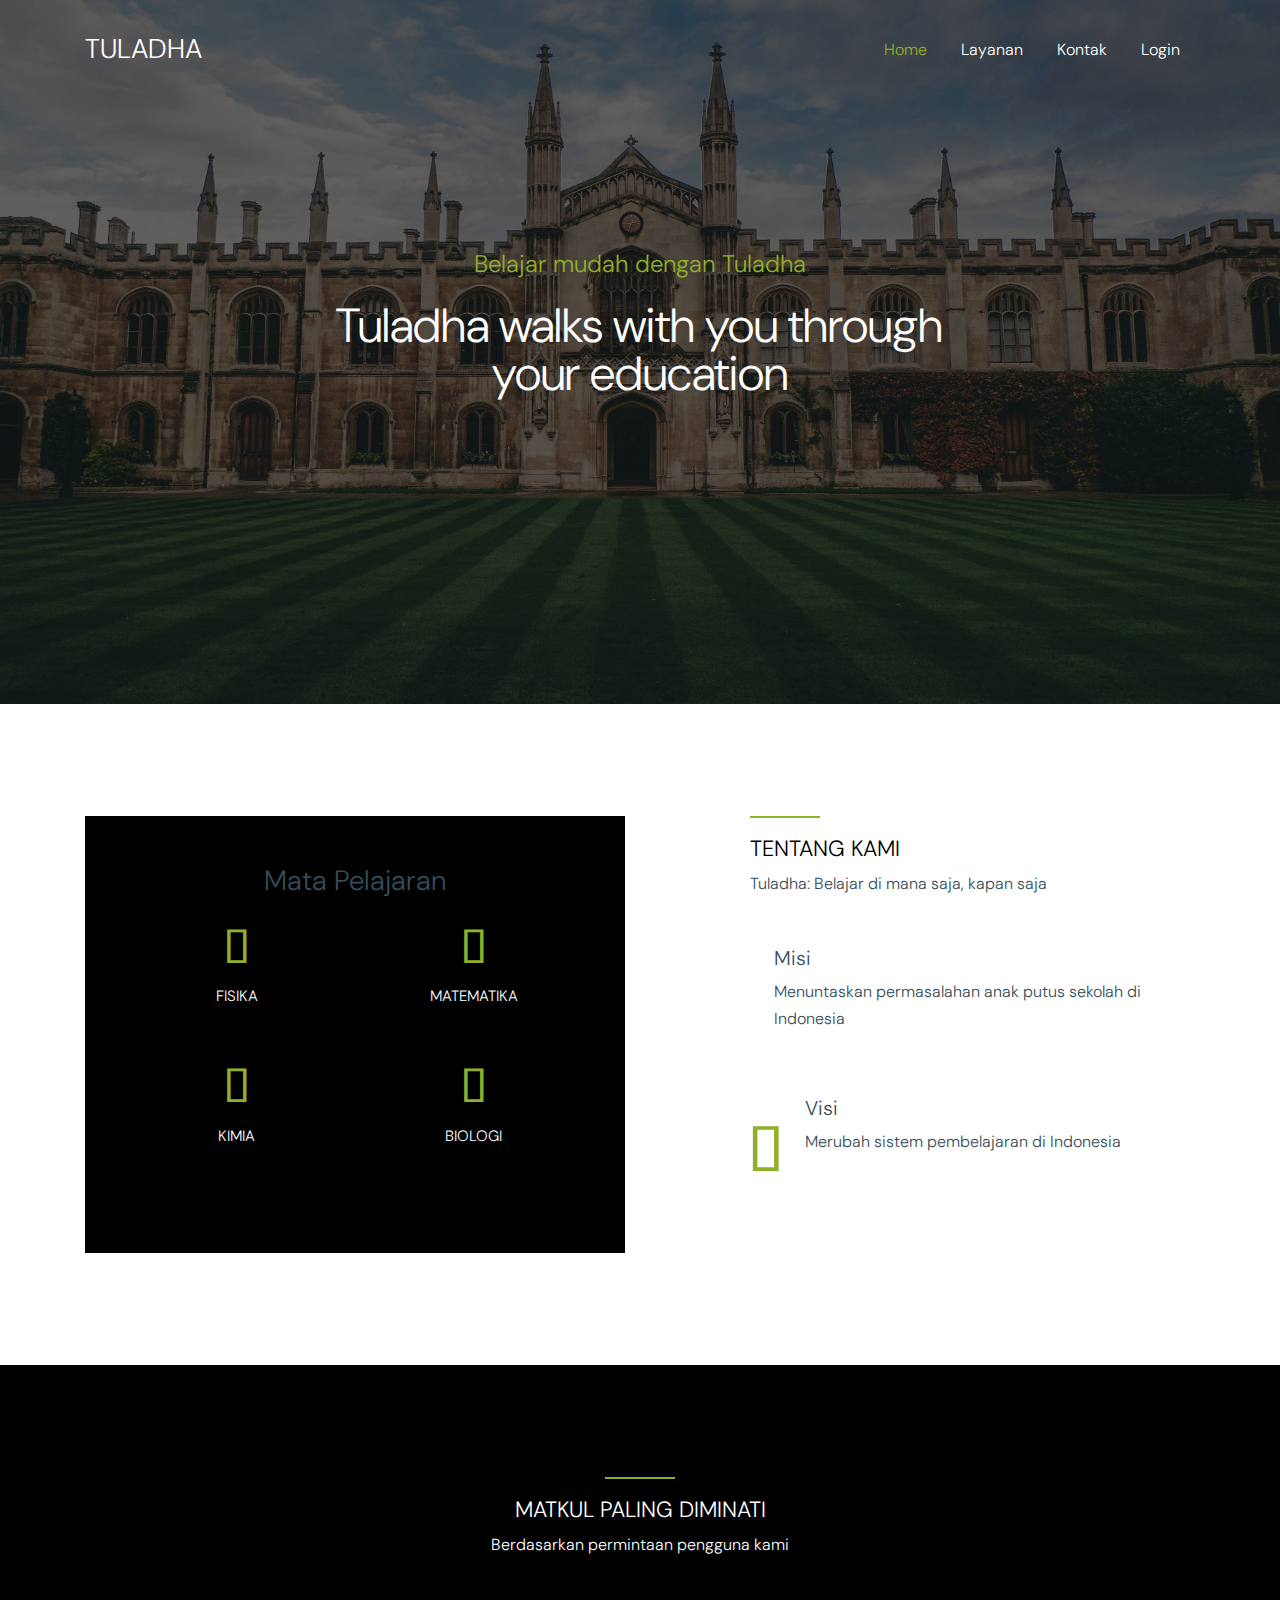
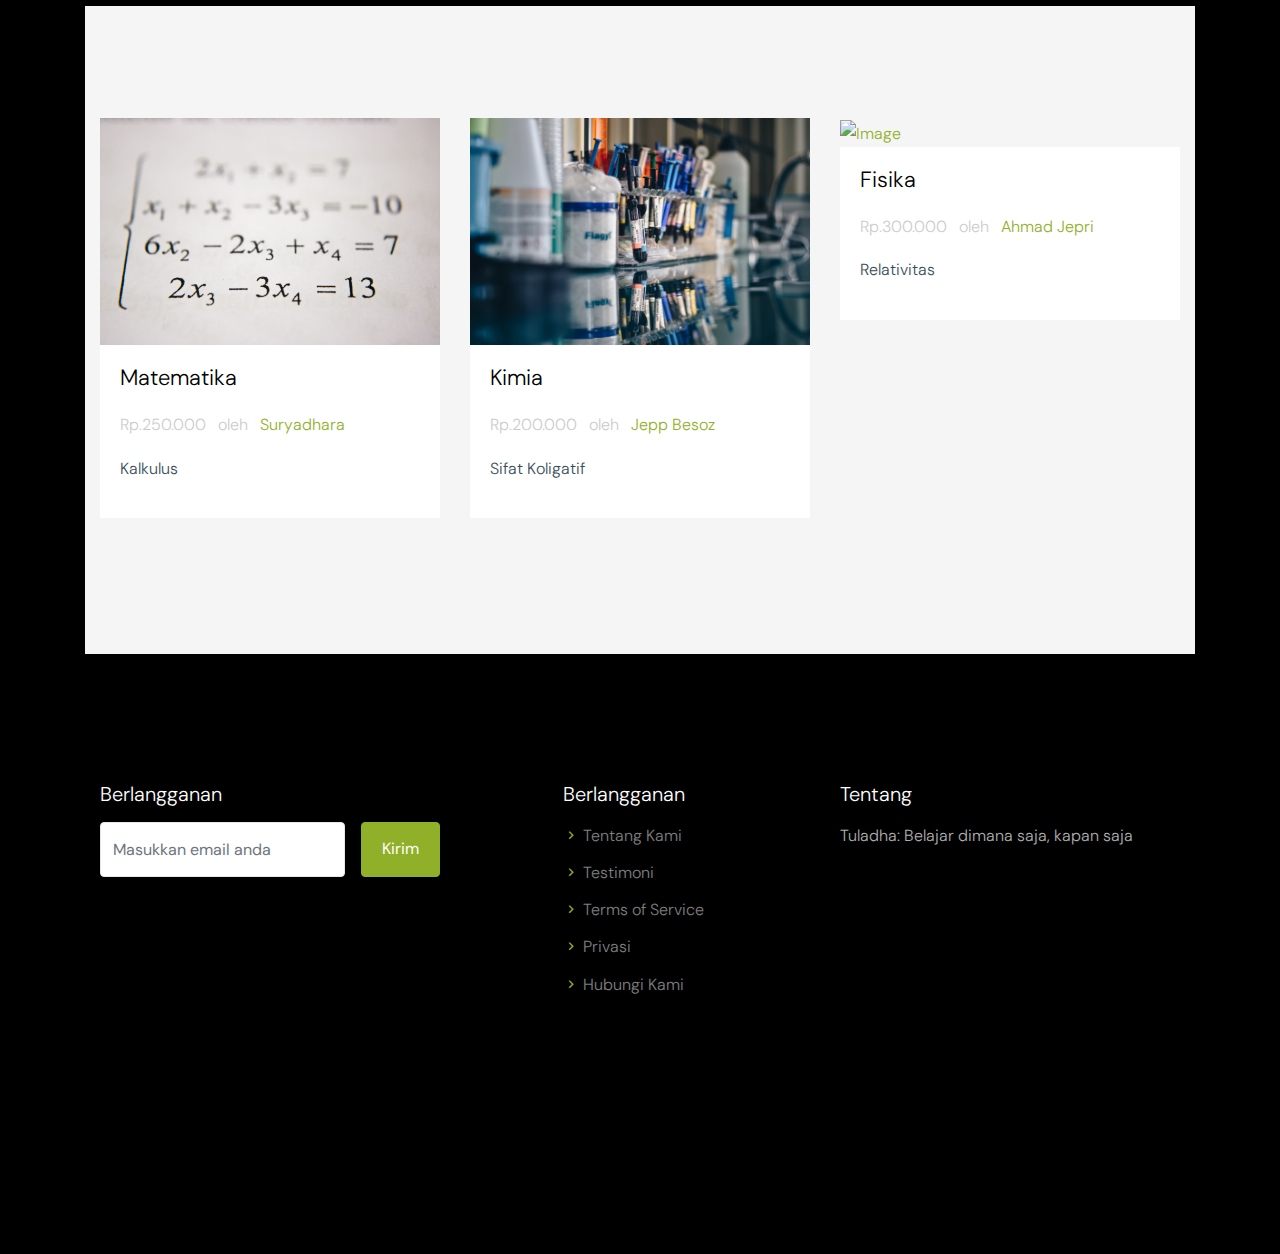
==== commit 9faab054: "update" ====
--- a/index.html
+++ b/index.html
@@ -96,6 +96,9 @@
       <div class="row align-items-stretch">
         <div class="col-lg-6">
           <div class="h-100 p-5 bg-black">
+            <center>
+              <h3>Mata Pelajaran</h3>
+            </center>
             <div class="row">
               <div class="col-md-6 text-center mb-4">
                 <div class="service-38201">
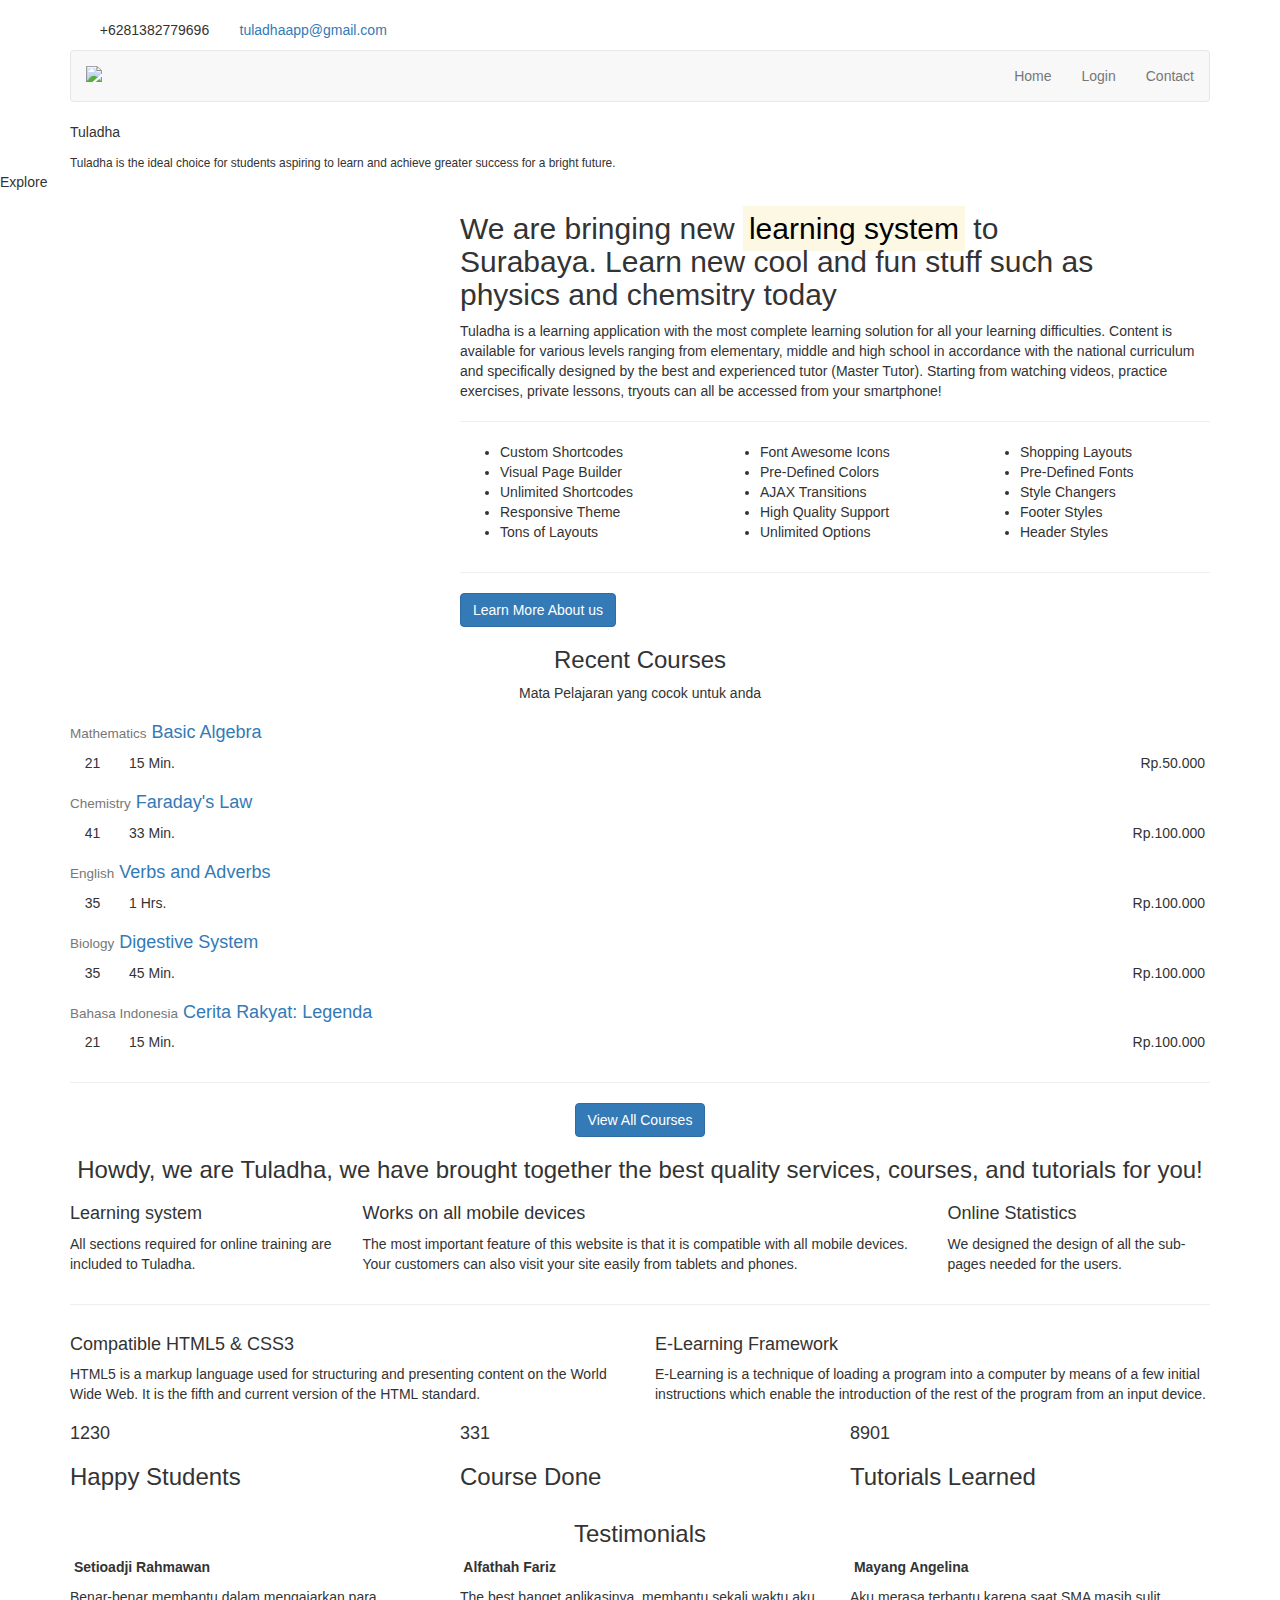
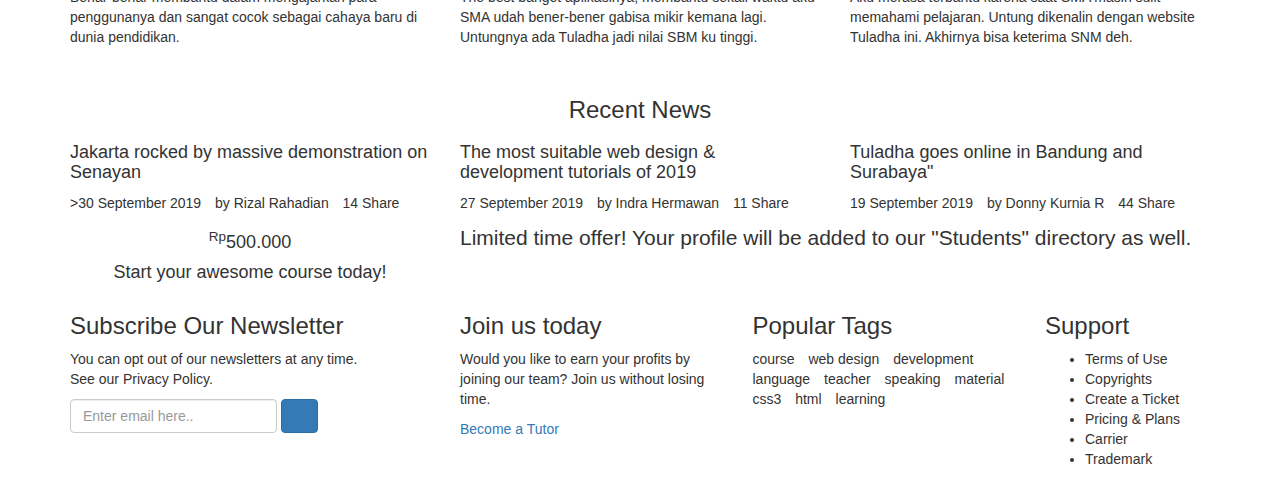
==== commit 767def12: "upload file inti web" ====
--- a/index.html
+++ b/index.html
@@ -1,287 +1,713 @@
 <!doctype html>
-<html lang="en">
-
+<!--[if IE 9]> <html class="no-js ie9 fixed-layout" lang="en"> <![endif]-->
+<!--[if gt IE 9]><!--> <html class="no-js " lang="en"> <!--<![endif]-->
 <head>
-  <title>Tuladha</title>
-  <meta charset="utf-8">
-  <meta name="viewport" content="width=device-width, initial-scale=1, shrink-to-fit=no">
-
-  <link href="https://fonts.googleapis.com/css?family=DM+Sans:300,400,700&display=swap" rel="stylesheet">
-
-  <link rel="stylesheet" href="fonts/icomoon/style.css">
-
-  <link rel="stylesheet" href="css/bootstrap.min.css">
-  <link rel="stylesheet" href="css/bootstrap-datepicker.css">
-  <link rel="stylesheet" href="css/jquery.fancybox.min.css">
-  <link rel="stylesheet" href="css/owl.carousel.min.css">
-  <link rel="stylesheet" href="css/owl.theme.default.min.css">
-  <link rel="stylesheet" href="fonts/flaticon/font/flaticon.css">
-  <link rel="stylesheet" href="css/aos.css">
-
-  <!-- MAIN CSS -->
-  <link rel="stylesheet" href="css/style.css">
+
+    <!-- Basic -->
+    <meta charset="utf-8">
+    <meta http-equiv="X-UA-Compatible" content="IE=edge">
+
+    <!-- Mobile Meta -->
+    <meta name="viewport" content="width=device-width, minimum-scale=1.0, maximum-scale=1.0, user-scalable=no">
+
+    <!-- Site Meta -->
+    <title>Tuladha</title>
+    <meta name="keywords" content="">
+    <meta name="description" content="">
+    <meta name="author" content="">
+
+    <!-- Site Icons -->
+    <link rel="shortcut icon" href="images/" type="image/x-icon" />
+    <link rel="apple-touch-icon" href="images/apple-touch-icon.png">
+
+	<!-- Google Fonts -->
+    <link href="https://fonts.googleapis.com/css?family=Roboto:300,400,400i,500,700,900" rel="stylesheet">
+    <link href="https://fonts.googleapis.com/css?family=Droid+Serif:400,400i,700,700i" rel="stylesheet">
+
+    <!-- Custom & Default Styles -->
+	<link rel="stylesheet" href="css quorush/css/bootstrap.min.css">
+    <link rel="stylesheet" href="css quorush/css/font-awesome.min.css">
+    <link rel="stylesheet" href="css quorush/css/carousel.css">
+    <link rel="stylesheet" href="css quorush/css/animate.css">
+    <link rel="stylesheet" href="style.css">
+
+	<!--[if lt IE 9]>
+		<script src="js/vendor/html5shiv.min.js"></script>
+		<script src="js/vendor/respond.min.js"></script>
+	<![endif]-->
 
 </head>
-
-<body data-spy="scroll" data-target=".site-navbar-target" data-offset="300">
-
-
-  <div class="site-wrap" id="home-section">
-
-    <div class="site-mobile-menu site-navbar-target">
-      <div class="site-mobile-menu-header">
-        <div class="site-mobile-menu-close mt-3">
-          <span class="icon-close2 js-menu-toggle"></span>
-        </div>
-      </div>
-      <div class="site-mobile-menu-body"></div>
-    </div>
-
-
-
-    <header class="site-navbar site-navbar-target" role="banner">
-
-      <div class="container">
-        <div class="row align-items-center position-relative">
-
-          <div class="col-3 ">
-            <div class="site-logo">
-              <a href="index.html">Tuladha</a>
-            </div>
-          </div>
-
-          <div class="col-9  text-right">
-
-
-            <span class="d-inline-block d-lg-none"><a href="#"
-                class="text-white site-menu-toggle js-menu-toggle py-5 text-white"><span
-                  class="icon-menu h3 text-white"></span></a></span>
-
-            <nav class="site-navigation text-right ml-auto d-none d-lg-block" role="navigation">
-              <ul class="site-menu main-menu js-clone-nav ml-auto ">
-                <li class="active"><a href="index.html" class="nav-link">Home</a></li>
-                <li><a href="layanan.html" class="nav-link">Layanan</a></li>
-                <li><a href="contact.html" class="nav-link">Kontak</a></li>
-                <li><a href="login.php" class="nav-link">Login</a></li>
-              </ul>
-            </nav>
-          </div>
-        </div>
-      </div>
-    </header>
-
-    <div class="ftco-blocks-cover-1">
-      <div class="site-section-cover overlay" data-stellar-background-ratio="0.5"
-        style="background-image: url('images/university.jpg')">
-        <div class="container">
-          <div class="row align-items-center justify-content-center text-center">
-            <div class="col-md-7">
-              <span class="h4 text-primary mb-4 d-block">Belajar mudah dengan Tuladha</span>
-              <h1 class="mb-2">Tuladha walks with you through your education</h1>
-
-              <div class="d-flex media-38289 justify-content-around mb-5">
-              </div>
-            </div>
-          </div>
-        </div>
-      </div>
-    </div>
-  </div>
-  </div>
-  </div>
-  </form>
-
-  <div class="site-section">
-    <div class="container">
-      <div class="row align-items-stretch">
-        <div class="col-lg-6">
-          <div class="h-100 p-5 bg-black">
-            <center>
-              <h3>Mata Pelajaran</h3>
-            </center>
-            <div class="row">
-              <div class="col-md-6 text-center mb-4">
-                <div class="service-38201">
-                  <span class="flaticon-atom"></span>
-                  <h3>Fisika</h3>
-                  <p></p>
+<body>
+
+    <!-- LOADER -->
+    <div id="preloader">
+        <img class="preloader" src="images/loader.gif" alt="">
+    </div><!-- end loader -->
+    <!-- END LOADER -->
+
+    <div id="wrapper">
+        <!-- BEGIN # MODAL LOGIN -->
+        <div class="modal fade" id="login-modal" tabindex="-1" role="dialog" aria-hidden="true" style="display: none;">
+            <div class="modal-dialog">
+                <div class="modal-content">
+                    <!-- Begin # DIV Form -->
+                    <div id="div-forms">
+                        <form id="login-form">
+                            <button type="button" class="close" data-dismiss="modal" aria-label="Close">
+                                <span class="flaticon-add" aria-hidden="true"></span>
+                            </button>
+                            <div class="modal-body">
+                                <input class="form-control" type="text" placeholder="What you are looking for?" required>
+                            </div>
+                        </form><!-- End # Login Form -->
+                    </div><!-- End # DIV Form -->
                 </div>
-              </div>
-              <div class="col-md-6 text-center mb-4">
-                <div class="service-38201">
-                  <span class="flaticon-calculator"></span>
-                  <h3>Matematika</h3>
-                  <p></p>
-                </div>
-              </div>
-              <div class="col-md-6 text-center mb-4">
-                <div class="service-38201">
-                  <span class="flaticon-science"></span>
-                  <h3>Kimia</h3>
-                  <p></p>
-                </div>
-              </div>
-              <div class="col-md-6 text-center mb-4">
-                <div class="service-38201">
-                  <span class="flaticon-dna"></span>
-                  <h3>Biologi</h3>
-                  <p></p>
-                </div>
-              </div>
-            </div>
-          </div>
-        </div>
-        <div class="col-lg-5 ml-auto">
-          <h3 class="heading-29201">Tentang Kami</h3>
-
-          <p class="mb-5">Tuladha: Belajar di mana saja, kapan saja</p>
-
-          <div class="service-39290 d-flex align-items-start mb-5">
-            <div class="media-icon mr-4">
-              <span class="flaticon-house-1"></span>
-            </div>
-            <div class="text">
-              <h3>Misi</h3>
-              <p>Menuntaskan permasalahan anak putus sekolah di Indonesia</p>
-            </div>
-          </div>
-
-          <div class="service-39290 d-flex align-items-start mb-5">
-            <div class="media-icon  mr-4">
-              <span class="flaticon-calculator"></span>
-            </div>
-            <div class="text">
-              <h3>Visi</h3>
-              <p>Merubah sistem pembelajaran di Indonesia</p>
-            </div>
-          </div>
-        </div>
-      </div>
-    </div>
-  </div>
-
-  <div class="site-section bg-black block-14">
-    <div class="container">
-      <div class="row justify-content-center">
-        <div class="col-md-6 text-center">
-          <h3 class="heading-29201 text-center text-white">Matkul Paling Diminati</h3>
-
-          <p class="mb-5 text-white">Berdasarkan permintaan pengguna kami</p>
-        </div>
-      </div>
-
-
-
-
-
-      <div class="site-section bg-light">
-        <div class="container">
-
-
-
-          <div class="row">
-
-            <div class="col-lg-4 col-md-6 mb-4">
-              <div class="post-entry-1 h-100">
-                <a href="single.html">
-                  <img src="images/mathematics.jpg" alt="Image" class="img-fluid">
-                </a>
-                <div class="post-entry-1-contents">
-
-                  <h2><a href="#">Matematika</a></h2>
-                  <span class="meta d-inline-block mb-3">Rp.250.000 <span class="mx-2">oleh</span> <a
-                      href="#">Suryadhara</a></span>
-                  <p>Kalkulus</p>
-                </div>
-              </div>
-            </div>
-            <div class="col-lg-4 col-md-6 mb-4">
-              <div class="post-entry-1 h-100">
-                <a href="single.html">
-                  <img src="images/chemistry.jpg" alt="Image" class="img-fluid">
-                </a>
-                <div class="post-entry-1-contents">
-
-                  <h2><a href="#">Kimia</a></h2>
-                  <span class="meta d-inline-block mb-3">Rp.200.000 <span class="mx-2">oleh</span>
-                  <a href="#">Jepp Besoz</a></span>
-                  <p>Sifat Koligatif</p>
-                </div>
-              </div>
-            </div>
-
-            <div class="col-lg-4 col-md-6 mb-4">
-              <div class="post-entry-1 h-100">
-                <a href="single.html">
-                  <img src="images/physics.jpg" alt="Image" class="img-fluid">
-                </a>
-                <div class="post-entry-1-contents">
-
-                  <h2><a href="#">Fisika</a></h2>
-                  <span class="meta d-inline-block mb-3">Rp.300.000 <span class="mx-2">oleh</span> <a
-                      href="#">Ahmad Jepri</a></span>
-                  <p>Relativitas</p>
-                </div>
-              </div>
-            </div>
-
-          </div>
-        </div>
-      </div>
-
-      <footer class="site-footer">
-        <div class="container">
-          <div class="row">
-            <div class="col-md-4">
-              <h3 class="text-white h5 mb-3">Berlangganan</h3>
-              <form action="" class="d-flex">
-                <input type="email" class="form-control mr-3" placeholder="Masukkan email anda" rquired>
-                <input type="submit" class="btn btn-primary text-white" value="Kirim">
-              </form>
-            </div>
-            <div class="col-md-3 ml-auto">
-              <h3 class="text-white h5 mb-3">Berlangganan</h3>
-              <ul class="list-unstyled menu-arrow">
-                <li><a href="#">Tentang Kami</a></li>
-                <li><a href="#">Testimoni</a></li>
-                <li><a href="#">Terms of Service</a></li>
-                <li><a href="#">Privasi</a></li>
-                <li><a href="#">Hubungi Kami</a></li>
-              </ul>
-            </div>
-            <div class="col-md-4">
-              <h3 class="text-white h5 mb-3">Tentang</h3>
-              <p>Tuladha: Belajar dimana saja, kapan saja</p>
-            </div>
-          </div>
-          <!-- <div class="row pt-5 mt-5 text-center">
-          <div class="col-md-12">
-            <div class="border-top pt-5">
-              <p>
-            </p>
             </div>
         </div>
-      </div> -->
-      </footer>
-
-    </div>
-
-    <script src="js/jquery-3.3.1.min.js"></script>
-    <script src="js/jquery-migrate-3.0.0.js"></script>
-    <script src="js/popper.min.js"></script>
-    <script src="js/bootstrap.min.js"></script>
-    <script src="js/owl.carousel.min.js"></script>
-    <script src="js/jquery.sticky.js"></script>
-    <script src="js/jquery.waypoints.min.js"></script>
-    <script src="js/jquery.animateNumber.min.js"></script>
-    <script src="js/jquery.fancybox.min.js"></script>
-    <script src="js/jquery.stellar.min.js"></script>
-    <script src="js/jquery.easing.1.3.js"></script>
-    <script src="js/bootstrap-datepicker.min.js"></script>
-    <script src="js/aos.js"></script>
-
-    <script src="js/main.js"></script>
+        <!-- END # MODAL LOGIN -->
+
+        <header class="header">
+            <div class="topbar clearfix">
+                <div class="container">
+                    <div class="row-fluid">
+                        <div class="col-md-6 col-sm-6 text-left">
+                            <p>
+                                <strong><i class="fa fa-phone"></i></strong> +6281382779696 &nbsp;&nbsp;
+                                <strong><i class="fa fa-envelope"></i></strong> <a href="mailto:#">tuladhaapp@gmail.com</a>
+                            </p>
+                        </div><!-- end left -->
+                        <div class="col-md-6 col-sm-6 hidden-xs text-right">
+                            <div class="social">
+                                <a class="facebook" data-tooltip="tooltip" data-placement="bottom" title="Facebook"><i class="fa fa-facebook"></i></a>
+                                <a class="twitter" data-tooltip="tooltip" data-placement="bottom" title="Twitter"><i class="fa fa-twitter"></i></a>
+                                <a class="google"  data-tooltip="tooltip" data-placement="bottom" title="Google Plus"><i class="fa fa-google-plus"></i></a>
+                                <a class="linkedin"  data-tooltip="tooltip" data-placement="bottom" title="Linkedin"><i class="fa fa-linkedin"></i></a>
+                                <a class="pinterest"  data-tooltip="tooltip" data-placement="bottom" title="Pinterest"><i class="fa fa-pinterest"></i></a>
+                            </div><!-- end social -->
+                        </div><!-- end left -->
+                    </div><!-- end row -->
+                </div><!-- end container -->
+            </div><!-- end topbar -->
+
+            <div class="container">
+                <nav class="navbar navbar-default yamm">
+                    <div class="navbar-header">
+                        <button type="button" class="navbar-toggle collapsed" data-toggle="collapse" data-target="#navbar" aria-expanded="false" aria-controls="navbar">
+                            <span class="sr-only">Toggle navigation</span>
+                            <span class="icon-bar"></span>
+                            <span class="icon-bar"></span>
+                            <span class="icon-bar"></span>
+                        </button>
+                        <div class="logo-normal">
+                            <a class="navbar-brand" href="index.html"><img src= alt=""></a>
+                        </div>
+                    </div>
+
+                    <div id="navbar" class="navbar-collapse collapse">
+                        <ul class="nav navbar-nav navbar-right">
+                            <li><a href="index.html">Home</a></li>
+                            <li class="dropdown hassubmenu">
+                                <a href="login.php">Login</a></li>
+                            <li><a href="page-contact.html">Contact</a></li>
+                        </ul>
+                    </div>
+                </nav><!-- end navbar -->
+            </div><!-- end container -->
+        </header>
+
+        <section id="home" class="video-section js-height-full">
+            <div class="overlay"></div>
+            <div class="home-text-wrapper relative container">
+                <div class="home-message">
+                    <p>Tuladha</p>
+                    <small>Tuladha is the ideal choice for students aspiring to learn and achieve greater success for a bright future.</small>
+
+                    </div><!-- end row -->
+                </div>
+            </div>
+            <div class="slider-bottom">
+                <span>Explore <i class="fa fa-angle-down"></i></span>
+            </div>
+        </section>
+
+        <section class="section">
+            <div class="container">
+                <div class="row">
+                    <div class="col-md-4 hidden-sm hidden-xs">
+                        <div class="custom-module">
+                            <img src="upload/siswa-sd.jpg" alt="" class="img-responsive wow slideInLeft">
+                        </div><!-- end module -->
+                    </div><!-- end col -->
+                    <div class="col-md-8">
+                        <div class="custom-module p40l">
+                            <h2>We are bringing new <mark>learning system</mark> to<br>
+                            Surabaya. Learn new cool and fun stuff such as <br>
+                            physics and chemsitry today</h2>
+
+                            <p>Tuladha is a learning application with the most complete learning solution for all your learning difficulties. Content is available for various levels ranging from elementary, middle and high school in accordance with the national curriculum and specifically designed by the best and experienced tutor (Master Tutor). Starting from watching videos, practice exercises, private lessons, tryouts can all be accessed from your smartphone!</p>
+
+                            <hr class="invis">
+
+                            <div class="row">
+                                <div class="col-lg-4 col-md-4 col-sm-4 col-xs-12 first">
+                                    <ul class="check">
+                                        <li>Custom Shortcodes</li>
+                                        <li>Visual Page Builder</li>
+                                        <li>Unlimited Shortcodes</li>
+                                        <li>Responsive Theme</li>
+                                        <li>Tons of Layouts</li>
+                                    </ul><!-- end check -->
+                                </div><!-- end col-lg-4 -->
+                                <div class="col-lg-4 col-md-4 col-sm-4 col-xs-12">
+                                    <ul class="check">
+                                        <li>Font Awesome Icons</li>
+                                        <li>Pre-Defined Colors</li>
+                                        <li>AJAX Transitions</li>
+                                        <li>High Quality Support</li>
+                                        <li>Unlimited Options</li>
+                                    </ul><!-- end check -->
+                                </div><!-- end col-lg-4 -->
+                                <div class="col-lg-4 col-md-4 col-sm-4 col-xs-12 last">
+                                    <ul class="check">
+                                        <li>Shopping Layouts</li>
+                                        <li>Pre-Defined Fonts</li>
+                                        <li>Style Changers</li>
+                                        <li>Footer Styles</li>
+                                        <li>Header Styles</li>
+                                    </ul><!-- end check -->
+                                </div><!-- end col-lg-4 -->
+                            </div><!-- end row -->
+
+                            <hr class="invis">
+
+                            <div class="btn-wrapper">
+                                <a  class="btn btn-primary">Learn More About us</a>
+                            </div>
+
+                        </div><!-- end module -->
+                    </div><!-- end col -->
+                </div><!-- end row -->
+            </div><!-- end container -->
+        </section>
+
+        <section class="section gb">
+            <div class="container">
+                <div class="section-title text-center">
+                    <h3>Recent Courses</h3>
+                    <p>Mata Pelajaran yang cocok untuk anda</p>
+                </div><!-- end title -->
+
+                <div id="owl-01" class="owl-carousel owl-theme owl-theme-01">
+                    <div class="caro-item">
+                        <div class="course-box">
+                            <div class="image-wrap entry">
+                                <img src="upload/advanced-algebra.jpg" alt="" class="img-responsive">
+                                <div class="magnifier">
+                                     <a  title=""><i class="flaticon-add"></i></a>
+                                </div>
+                            </div><!-- end image-wrap -->
+                            <div class="course-details">
+                                <h4>
+                                    <small>Mathematics</small>
+                                    <a  title="">Basic Algebra</a>
+                                </h4>
+
+                            </div><!-- end details -->
+                            <div class="course-footer clearfix">
+                                <div class="pull-left">
+                                    <ul class="list-inline">
+                                        <li><i class="fa fa-user"></i> 21</a></li>
+                                        <li><i class="fa fa-clock-o"></i> 15 Min.</a></li>
+                                    </ul>
+                                </div><!-- end left -->
+
+                                <div class="pull-right">
+                                    <ul class="list-inline">
+                                        <li>Rp.50.000</a></li>
+                                    </ul>
+                                </div><!-- end left -->
+                            </div><!-- end footer -->
+                        </div><!-- end box -->
+                    </div><!-- end col -->
+
+                    <div class="caro-item">
+                        <div class="course-box">
+                            <div class="image-wrap entry">
+                                <img src="upload/copper-plating.png" alt="" class="img-responsive">
+                                <div class="magnifier">
+                                     <a  title=""><i class="flaticon-add"></i></a>
+                                </div>
+                            </div><!-- end image-wrap -->
+                            <div class="course-details">
+                                <h4>
+                                    <small>Chemistry</small>
+                                    <a  title="">Faraday's Law</a>
+                                </h4>
+
+                            </div><!-- end details -->
+                            <div class="course-footer clearfix">
+                                <div class="pull-left">
+                                    <ul class="list-inline">
+                                        <li><i class="fa fa-user"></i> 41</a></li>
+                                        <li><i class="fa fa-clock-o"></i> 33 Min.</a></li>
+                                    </ul>
+                                </div><!-- end left -->
+
+                                <div class="pull-right">
+                                    <ul class="list-inline">
+                                        <li>Rp.100.000</a></li>
+                                    </ul>
+                                </div><!-- end left -->
+                            </div><!-- end footer -->
+                        </div><!-- end box -->
+                    </div><!-- end col -->
+
+                    <div class="caro-item">
+                        <div class="course-box">
+                            <div class="image-wrap entry">
+                                <img src="upload/verbs.jpg" alt="" class="img-responsive">
+                                <div class="magnifier">
+                                     <a  title=""><i class="flaticon-add"></i></a>
+                                </div>
+                            </div><!-- end image-wrap -->
+                            <div class="course-details">
+                                <h4>
+                                    <small>English</small>
+                                    <a  title="">Verbs and Adverbs</a>
+                                </h4>
+
+                            </div><!-- end details -->
+                            <div class="course-footer clearfix">
+                                <div class="pull-left">
+                                    <ul class="list-inline">
+                                        <li><i class="fa fa-user"></i> 35</a></li>
+                                        <li><i class="fa fa-clock-o"></i> 1 Hrs.</a></li>
+                                    </ul>
+                                </div><!-- end left -->
+
+                                <div class="pull-right">
+                                    <ul class="list-inline">
+                                        <li>Rp.100.000</a></li>
+                                    </ul>
+                                </div><!-- end left -->
+                            </div><!-- end footer -->
+                        </div><!-- end box -->
+                    </div><!-- end col -->
+
+                    <div class="caro-item">
+                        <div class="course-box">
+                            <div class="image-wrap entry">
+                                <img src="upload/digestive-system.jpg" alt="" class="img-responsive">
+                                <div class="magnifier">
+                                     <a  title=""><i class="flaticon-add"></i></a>
+                                </div>
+                            </div><!-- end image-wrap -->
+                            <div class="course-details">
+                                <h4>
+                                    <small>Biology</small>
+                                    <a  title="">Digestive System</a>
+                                </h4>
+
+                            </div><!-- end details -->
+                            <div class="course-footer clearfix">
+                                <div class="pull-left">
+                                    <ul class="list-inline">
+                                        <li><i class="fa fa-user"></i> 35</a></li>
+                                        <li><i class="fa fa-clock-o"></i> 45 Min.</a></li>
+                                    </ul>
+                                </div><!-- end left -->
+
+                                <div class="pull-right">
+                                    <ul class="list-inline">
+                                        <li>Rp.100.000</a></li>
+                                    </ul>
+                                </div><!-- end left -->
+                            </div><!-- end footer -->
+                        </div><!-- end box -->
+                    </div><!-- end col -->
+
+                    <div class="caro-item">
+                        <div class="course-box">
+                            <div class="image-wrap entry">
+                                <img src="upload/legenda.jpg" alt="" class="img-responsive">
+                                <div class="magnifier">
+                                     <a  title=""><i class="flaticon-add"></i></a>
+                                </div>
+                            </div><!-- end image-wrap -->
+                            <div class="course-details">
+                                <h4>
+                                    <small>Bahasa Indonesia</small>
+                                    <a  title="">Cerita Rakyat: Legenda</a>
+                                </h4>
+
+                            </div><!-- end details -->
+                            <div class="course-footer clearfix">
+                                <div class="pull-left">
+                                    <ul class="list-inline">
+                                        <li><i class="fa fa-user"></i> 21</a></li>
+                                        <li><i class="fa fa-clock-o"></i> 15 Min.</a></li>
+                                    </ul>
+                                </div><!-- end left -->
+
+                                <div class="pull-right">
+                                    <ul class="list-inline">
+                                        <li>Rp.100.000</a></li>
+                                    </ul>
+                                </div><!-- end left -->
+                            </div><!-- end footer -->
+                        </div><!-- end box -->
+                    </div><!-- end col -->
+                </div><!-- end row -->
+
+                <hr class="invis">
+
+                <div class="section-button text-center">
+                    <a  class="btn btn-primary">View All Courses</a>
+                </div>
+            </div><!-- end container -->
+        </section>
+
+        <section class="section db p120">
+            <div class="container">
+                <div class="row">
+                    <div class="col-md-12">
+                        <div class="tagline-message text-center">
+                            <h3>Howdy, we are Tuladha, we have brought together the best quality services, courses, and tutorials for you!</h3>
+                        </div>
+                    </div><!-- end col -->
+                </div><!-- end row -->
+            </div><!-- end container -->
+        </section><!-- end section -->
+
+        <section class="section gb nopadtop">
+            <div class="container">
+                <div class="row">
+                    <div class="col-md-3">
+                        <div class="box m30">
+                            <i class="flaticon-computer-tool-for-education"></i>
+                            <h4>Learning system</h4>
+                            <p>All sections required for online training are included to Tuladha.</p>
+
+                        </div>
+                    </div><!-- end col -->
+
+                    <div class="col-md-6">
+                        <div class="box m30">
+                            <i class="flaticon-monitor-tablet-and-smartohone"></i>
+                            <h4>Works on all mobile devices</h4>
+                            <p>The most important feature of this website is that it is compatible with all mobile devices. Your customers can also visit your site easily from tablets and phones.</p>
+
+                        </div>
+                    </div><!-- end col -->
+
+                    <div class="col-md-3">
+                        <div class="box m30">
+                            <i class="flaticon-download-business-statistics-symbol-of-a-graphic"></i>
+                            <h4>Online Statistics</h4>
+                            <p>We designed the design of all the sub-pages needed for the users.</p>
+
+                        </div>
+                    </div><!-- end col -->
+                </div><!-- end row -->
+
+                <hr class="invis">
+
+                <div class="row">
+                    <div class="col-md-6">
+                        <div class="box">
+                            <i class="flaticon-html5"></i> <i class="flaticon-css-3"></i>
+                            <h4>Compatible HTML5 & CSS3</h4>
+                            <p>HTML5 is a markup language used for structuring and presenting content on the World Wide Web. It is the fifth and current version of the HTML standard.</p>
+
+                        </div>
+                    </div><!-- end col -->
+
+                    <div class="col-md-6">
+                        <div class="box">
+                            <i class="flaticon-html-coding"></i>
+                            <h4>E-Learning Framework</h4>
+                            <p>E-Learning is a technique of loading a program into a computer by means of a few initial instructions which enable the introduction of the rest of the program from an input device.</p>
+
+                        </div>
+                    </div><!-- end col -->
+                </div><!-- end row -->
+            </div><!-- end container -->
+        </section>
+
+        <section class="section db">
+            <div class="container">
+                <div class="row">
+                    <div class="col-lg-4 col-md-4">
+                        <div class="stat-count">
+                            <h4 class="stat-timer">1230</h4>
+                            <h3><i class="flaticon-black-graduation-cap-tool-of-university-student-for-head"></i> Happy Students</h3>
+
+                        </div><!-- stat-count -->
+                    </div><!-- end col -->
+
+                    <div class="col-lg-4 col-md-4">
+                        <div class="stat-count">
+                            <h4 class="stat-timer">331</h4>
+                            <h3><i class="flaticon-online-course"></i> Course Done</h3>
+
+                        </div><!-- stat-count -->
+                    </div><!-- end col -->
+
+                    <div class="col-lg-4 col-md-4">
+                        <div class="stat-count">
+                            <h4 class="stat-timer">8901</h4>
+                            <h3><i class="flaticon-coffee-cup"></i> Tutorials Learned</h3>
+
+                        </div><!-- stat-count -->
+                    </div><!-- end col -->
+                </div><!-- end row -->
+            </div><!-- end container -->
+        </section>
+
+        <section class="section">
+            <div class="container">
+                <div class="section-title text-center">
+                    <h3>Testimonials</h3>
+
+                </div><!-- end title -->
+
+                <div class="row">
+                    <div class="col-md-4">
+                        <div class="box testimonial">
+                            <p class="testiname"><strong><img src="upload/testimonial_01.png" alt="" class="img-circle"> Setioadji Rahmawan</strong></p>
+                            <p>Benar-benar membantu dalam mengajarkan para penggunanya dan sangat cocok sebagai cahaya baru di dunia pendidikan.</p>
+                            <div class="rating">
+                                <i class="fa fa-star"></i>
+                                <i class="fa fa-star"></i>
+                                <i class="fa fa-star"></i>
+                                <i class="fa fa-star"></i>
+                                <i class="fa fa-star"></i>
+                            </div>
+                        </div><!-- end testimonial -->
+                    </div><!-- end col -->
+
+                    <div class="col-md-4">
+                        <div class="box testimonial">
+                            <p class="testiname"><strong><img src="upload/testimonial_02.png" alt="" class="img-circle"> Alfathah Fariz</strong></p>
+                            <p>The best banget aplikasinya, membantu sekali waktu aku SMA udah bener-bener gabisa mikir kemana lagi. Untungnya ada Tuladha jadi nilai SBM ku tinggi.</p>
+                            <div class="rating">
+                                <i class="fa fa-star"></i>
+                                <i class="fa fa-star"></i>
+                                <i class="fa fa-star"></i>
+                                <i class="fa fa-star"></i>
+                                <i class="fa fa-star-o"></i>
+                            </div>
+                        </div><!-- end testimonial -->
+                    </div><!-- end col -->
+
+                    <div class="col-md-4">
+                        <div class="box testimonial">
+                            <p class="testiname"><strong><img src="upload/testimonial_03.png" alt="" class="img-circle"> Mayang Angelina</strong></p>
+                            <p>Aku merasa terbantu karena saat SMA masih sulit memahami pelajaran. Untung dikenalin dengan website Tuladha ini. Akhirnya bisa keterima SNM deh.</p>
+                            <div class="rating">
+                                <i class="fa fa-star"></i>
+                                <i class="fa fa-star"></i>
+                                <i class="fa fa-star"></i>
+                                <i class="fa fa-star"></i>
+                                <i class="fa fa-star"></i>
+                            </div>
+                        </div><!-- end testimonial -->
+                    </div><!-- end col -->
+                </div><!-- end row -->
+            </div><!-- end container -->
+        </section>
+
+        <section class="section gb">
+            <div class="container">
+                <div class="section-title text-center">
+                    <h3>Recent News</h3>
+
+                </div><!-- end title -->
+
+                <div class="row">
+                    <div class="col-lg-4 col-md-12">
+                        <div class="blog-box">
+                            <div class="image-wrap entry">
+                                <img src="upload/senayan.jpg" alt="" class="img-responsive">
+                                <div class="magnifier">
+                                </div>
+                            </div><!-- end image-wrap -->
+
+                            <div class="blog-desc">
+                                <h4>Jakarta rocked by massive demonstration on Senayan</h4>
+
+                            </div><!-- end blog-desc -->
+
+                            <div class="post-meta">
+                                <ul class="list-inline">
+                                    <li>>30 September 2019</a></li>
+                                    <li>by Rizal Rahadian</a></li>
+                                    <li>14 Share</a></li>
+                                </ul>
+                            </div><!-- end post-meta -->
+                        </div><!-- end blog -->
+                    </div><!-- end col -->
+
+                    <div class="col-lg-4 col-md-12">
+                        <div class="blog-box">
+                            <div class="image-wrap entry">
+                                <img src="upload/juara.jpg" alt="" class="img-responsive">
+                                <div class="magnifier">
+                                </div>
+                            </div><!-- end image-wrap -->
+
+                            <div class="blog-desc">
+                                <h4>The most suitable web design & development tutorials of 2019</a></h4>
+
+                            </div><!-- end blog-desc -->
+
+                            <div class="post-meta">
+                                <ul class="list-inline">
+                                    <li>27 September 2019</a></li>
+                                    <li>by Indra Hermawan</a></li>
+                                    <li>11 Share</a></li>
+                                </ul>
+                            </div><!-- end post-meta -->
+                        </div><!-- end blog -->
+                    </div><!-- end col -->
+
+                    <div class="col-lg-4 col-md-12">
+                        <div class="blog-box">
+                            <div class="image-wrap entry">
+                                <img src="upload/surabaya.jpg" alt="" class="img-responsive">
+                                <div class="magnifier">
+                              </div>
+
+                            </div><!-- end image-wrap -->
+
+                            <div class="blog-desc">
+                                <h4>Tuladha goes online in Bandung and Surabaya"</a></h4>
+
+                            </div><!-- end blog-desc -->
+
+                            <div class="post-meta">
+                                <ul class="list-inline">
+                                    <li>19 September 2019</a></li>
+                                    <li>by Donny Kurnia R</a></li>
+                                    <li>44 Share</a></li>
+                                </ul>
+                            </div><!-- end post-meta -->
+                        </div><!-- end blog -->
+                    </div><!-- end col -->
+                </div><!-- end row -->
+            </div><!-- end container -->
+        </section>
+
+        <section class="section bgcolor1">
+            <div class="container">
+
+                <div class="row callout">
+                    <div class="col-md-4 text-center">
+                        <h4><sup>Rp</sup>500.000</h4>
+                        <h4>Start your awesome course today!</h4>
+                    </div><!-- end col -->
+
+                    <div class="col-md-8">
+                        <p class="lead">Limited time offer! Your profile will be added to our "Students" directory as well. </p>
+                    </div>
+                </div><!-- end row -->
+            </div><!-- end container -->
+        </section>
+
+        <footer class="section footer noover">
+            <div class="container">
+                <div class="row">
+                    <div class="col-lg-4 col-md-4">
+                        <div class="widget clearfix">
+                            <h3 class="widget-title">Subscribe Our Newsletter</h3>
+                            <div class="newsletter-widget">
+                                <p>You can opt out of our newsletters at any time.<br> See our Privacy Policy</a>.</p>
+                                <form class="form-inline" role="search">
+                                    <div class="form-1">
+                                        <input type="email" class="form-control" placeholder="Enter email here.." required>
+                                        <button type="submit" class="btn btn-primary"><i class="fa fa-paper-plane-o"></i></button>
+                                    </div>
+                                </form>
+                            </div><!-- end newsletter -->
+                        </div><!-- end widget -->
+                    </div><!-- end col -->
+
+                    <div class="col-lg-3 col-md-3">
+                        <div class="widget clearfix">
+                            <h3 class="widget-title">Join us today</h3>
+                            <p>Would you like to earn your profits by joining our team? Join us without losing time.</p>
+                            <a  class="readmore">Become a Tutor</a>
+                        </div><!-- end widget -->
+                    </div><!-- end col -->
+
+                    <div class="col-lg-3 col-md-3">
+                        <div class="widget clearfix">
+                            <h3 class="widget-title">Popular Tags</h3>
+                            <div class="tags-widget">
+                                <ul class="list-inline">
+                                    <li>course</a></li>
+                                    <li>web design</a></li>
+                                    <li>development</a></li>
+                                    <li>language</a></li>
+                                    <li>teacher</a></li>
+                                    <li>speaking</a></li>
+                                    <li>material</a></li>
+                                    <li>css3</a></li>
+                                    <li>html</a></li>
+                                    <li>learning</a></li>
+                                </ul>
+                            </div><!-- end list-widget -->
+                        </div><!-- end widget -->
+                    </div><!-- end col -->
+
+                    <div class="col-lg-2 col-md-2">
+                        <div class="widget clearfix">
+                            <h3 class="widget-title">Support</h3>
+                            <div class="list-widget">
+                                <ul>
+                                    <li>Terms of Use</a></li>
+                                    <li>Copyrights</a></li>
+                                    <li>Create a Ticket</a></li>
+                                    <li>Pricing & Plans</a></li>
+                                    <li>Carrier</a></li>
+                                    <li>Trademark</a></li>
+                                </ul>
+                            </div><!-- end list-widget -->
+                        </div><!-- end widget -->
+                    </div><!-- end col -->
+                </div><!-- end row -->
+            </div><!-- end container -->
+        </footer><!-- end footer -->
+
+        <div class="copyrights">
+            <div class="container">
+                <div class="clearfix">
+                    <div class="pull-left">
+                        <div class="cop-logo">
+                            <img src="images" alt=""></a>
+                        </div>
+                    </div>
+
+                    <div class="pull-right">
+                        <div class="footer-links">
+                            <ul class="list-inline">
+
+                            </ul>
+                        </div>
+                    </div>
+                </div>
+            </div><!-- end container -->
+        </div><!-- end copy -->
+    </div><!-- end wrapper -->
+
+    <!-- jQuery Files -->
+    <script src="js quorush/js/jquery.min.js"></script>
+    <script src="js quorush/js/bootstrap.min.js"></script>
+    <script src="js quorush/js/carousel.js"></script>
+    <script src="js quorush/js/animate.js"></script>
+    <script src="js quorush/js/custom.js"></script>
+    <!-- VIDEO BG PLUGINS -->
+    <script src="js quorush/js/videobg.js"></script>
 
 </body>
-
 </html>
--- a/css quorush/css/carousel.css
+++ b/css quorush/css/carousel.css
@@ -0,0 +1,25 @@
+/**
+ * Owl Carousel v2.2.1
+ * Copyright 2013-2017 David Deutsch
+ * Licensed under  ()
+ */
+.owl-carousel,.owl-carousel .owl-item{-webkit-tap-highlight-color:transparent;position:relative}.owl-carousel{display:none;width:100%;z-index:1}.owl-carousel .owl-stage{position:relative;-ms-touch-action:pan-Y;-moz-backface-visibility:hidden}.owl-carousel .owl-stage:after{content:".";display:block;clear:both;visibility:hidden;line-height:0;height:0}.owl-carousel .owl-stage-outer{position:relative;overflow:hidden;-webkit-transform:translate3d(0,0,0)}.owl-carousel .owl-item,.owl-carousel .owl-wrapper{-webkit-backface-visibility:hidden;-moz-backface-visibility:hidden;-ms-backface-visibility:hidden;-webkit-transform:translate3d(0,0,0);-moz-transform:translate3d(0,0,0);-ms-transform:translate3d(0,0,0)}.owl-carousel .owl-item{min-height:1px;float:left;-webkit-backface-visibility:hidden;-webkit-touch-callout:none}.owl-carousel .owl-item img{display:block;width:100%}.owl-carousel .owl-dots.disabled,.owl-carousel .owl-nav.disabled{display:none}.no-js .owl-carousel,.owl-carousel.owl-loaded{display:block}.owl-carousel .owl-dot,.owl-carousel .owl-nav .owl-next,.owl-carousel .owl-nav .owl-prev{cursor:pointer;cursor:hand;-webkit-user-select:none;-khtml-user-select:none;-moz-user-select:none;-ms-user-select:none;user-select:none}.owl-carousel.owl-loading{opacity:0;display:block}.owl-carousel.owl-hidden{opacity:0}.owl-carousel.owl-refresh .owl-item{visibility:hidden}.owl-carousel.owl-drag .owl-item{-webkit-user-select:none;-moz-user-select:none;-ms-user-select:none;user-select:none}.owl-carousel.owl-grab{cursor:move;cursor:grab}.owl-carousel.owl-rtl{direction:rtl}.owl-carousel.owl-rtl .owl-item{float:right}.owl-carousel .animated{animation-duration:1s;animation-fill-mode:both}.owl-carousel .owl-animated-in{z-index:0}.owl-carousel .owl-animated-out{z-index:1}.owl-carousel .fadeOut{animation-name:fadeOut}@keyframes fadeOut{0%{opacity:1}100%{opacity:0}}.owl-height{transition:height .5s ease-in-out}.owl-carousel .owl-item .owl-lazy{opacity:0;transition:opacity .4s ease}.owl-carousel .owl-item img.owl-lazy{transform-style:preserve-3d}.owl-carousel .owl-video-wrapper{position:relative;height:100%;background:#000}.owl-carousel .owl-video-play-icon{position:absolute;height:80px;width:80px;left:50%;top:50%;margin-left:-40px;margin-top:-40px;background:url(owl.video.play.png) no-repeat;cursor:pointer;z-index:1;-webkit-backface-visibility:hidden;transition:transform .1s ease}.owl-carousel .owl-video-play-icon:hover{-ms-transform:scale(1.3,1.3);transform:scale(1.3,1.3)}.owl-carousel .owl-video-playing .owl-video-play-icon,.owl-carousel .owl-video-playing .owl-video-tn{display:none}.owl-carousel .owl-video-tn{opacity:0;height:100%;background-position:center center;background-repeat:no-repeat;background-size:contain;transition:opacity .4s ease}.owl-carousel .owl-video-frame{position:relative;z-index:1;height:100%;width:100%}
+
+/**
+ * Owl Carousel v2.2.1
+ * Copyright 2013-2017 David Deutsch
+ * Licensed under  ()
+ */
+.owl-theme .owl-dots,.owl-theme .owl-nav{text-align:center;-webkit-tap-highlight-color:transparent}.owl-theme .owl-nav{margin-top:10px}.owl-theme .owl-nav [class*=owl-]{color:#FFF;font-size:14px;margin:5px;padding:4px 7px;background:#D6D6D6;display:inline-block;cursor:pointer;border-radius:3px}.owl-theme .owl-nav [class*=owl-]:hover{background:#869791;color:#FFF;text-decoration:none}.owl-theme .owl-nav .disabled{opacity:.5;cursor:default}.owl-theme .owl-nav.disabled+.owl-dots{margin-top:10px}.owl-theme .owl-dots .owl-dot{display:inline-block;zoom:1}.owl-theme .owl-dots .owl-dot span{width:10px;height:10px;margin:5px 7px;background:#D6D6D6;display:block;-webkit-backface-visibility:visible;transition:opacity .2s ease;border-radius:30px}.owl-theme .owl-dots .owl-dot.active span,.owl-theme .owl-dots .owl-dot:hover span{background:#869791}
+
+.owl-theme-01 .owl-nav [class*="owl-"] {
+    background: #fff none repeat scroll 0 0;
+    border: 1px solid #eaeaea;
+    border-radius: 0;
+    color: #b9b9b9;
+    cursor: pointer;
+    display: inline-block;
+    font-size: 16px;
+    margin: 0 7px;
+    padding: 6px 15px;
+}
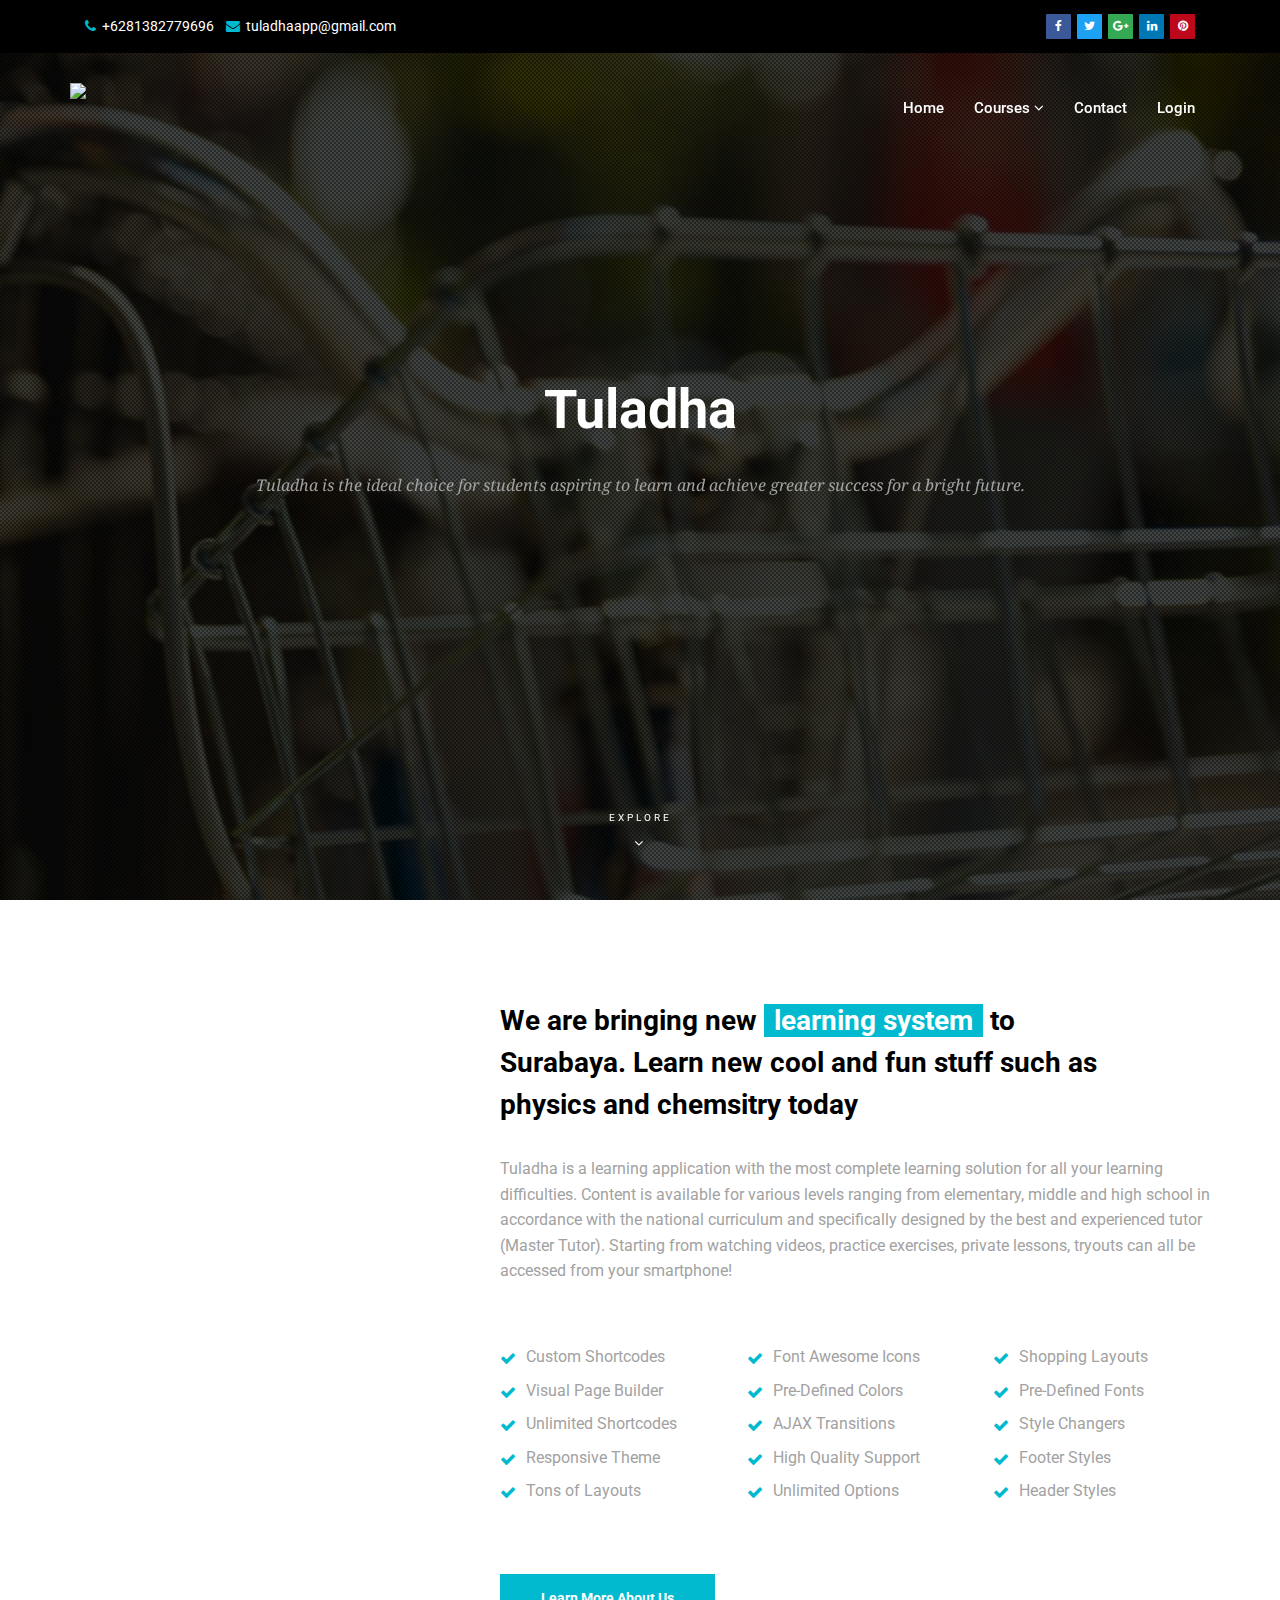
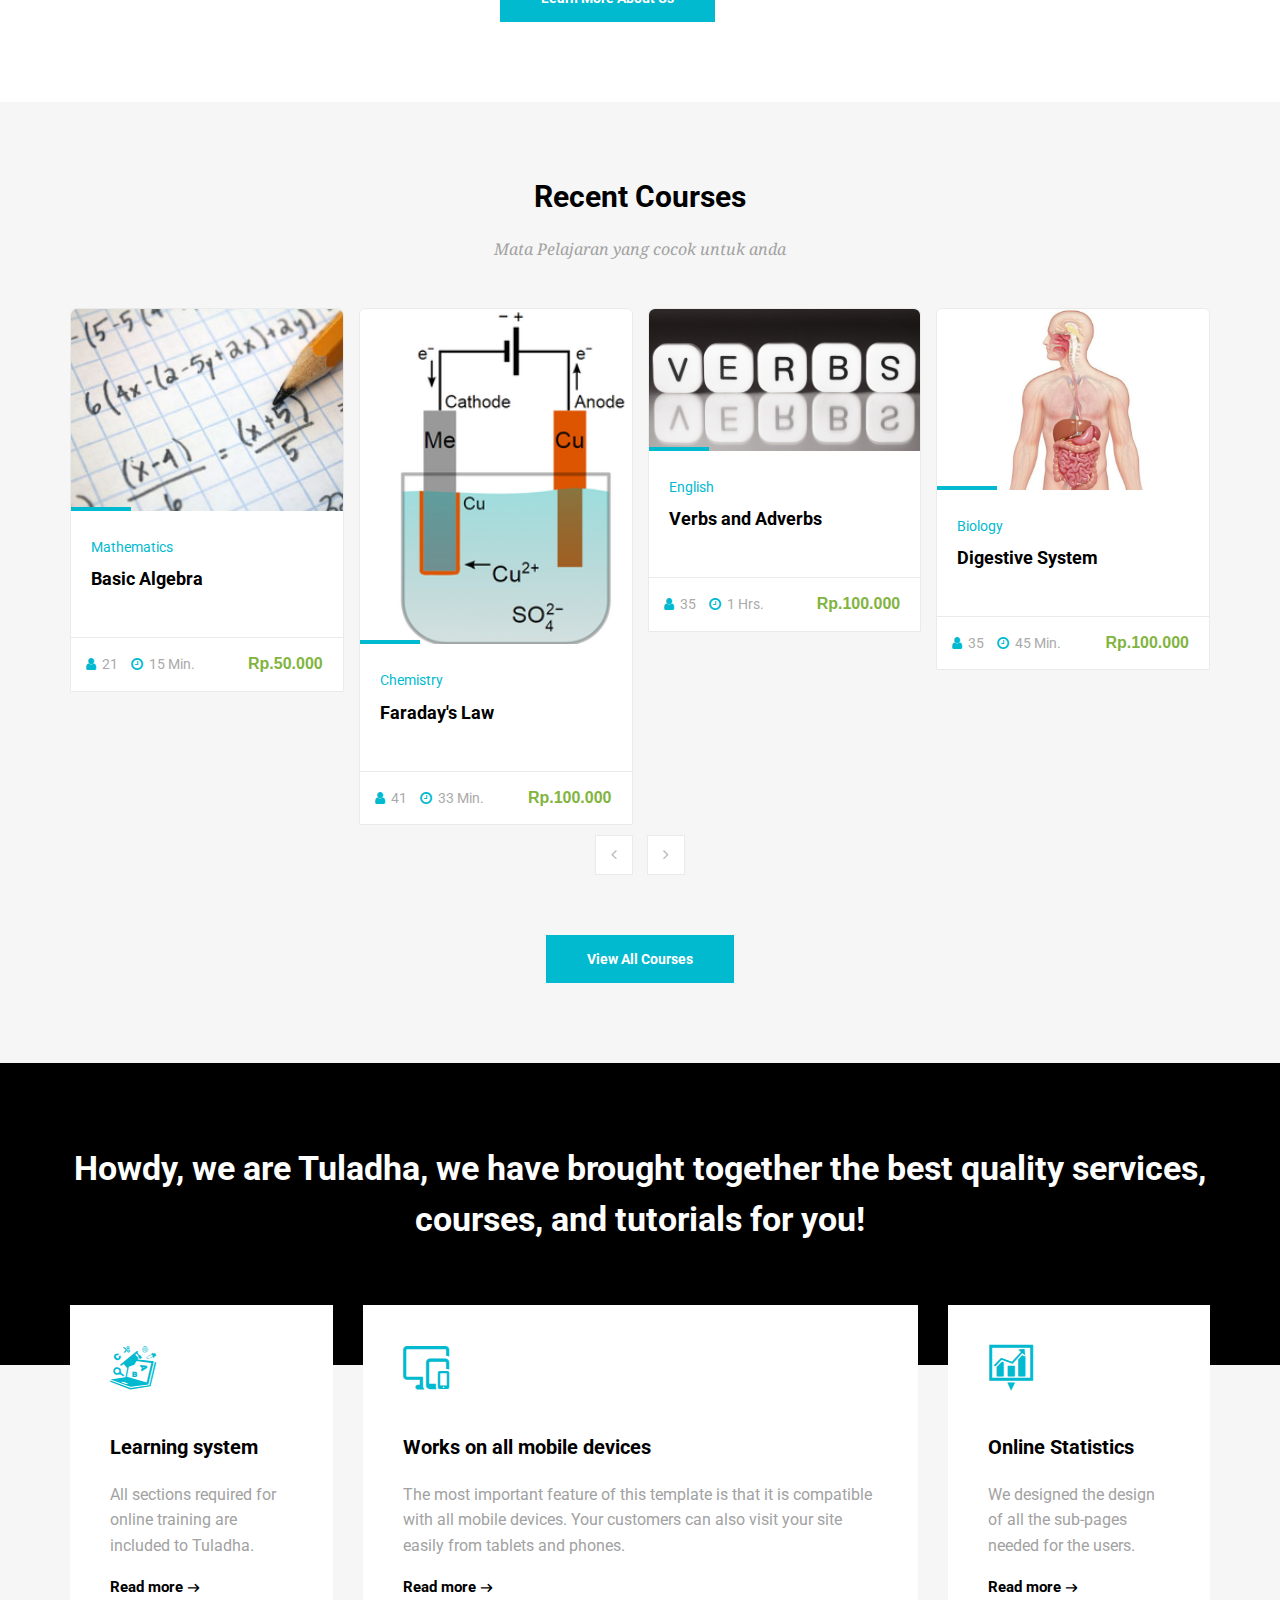
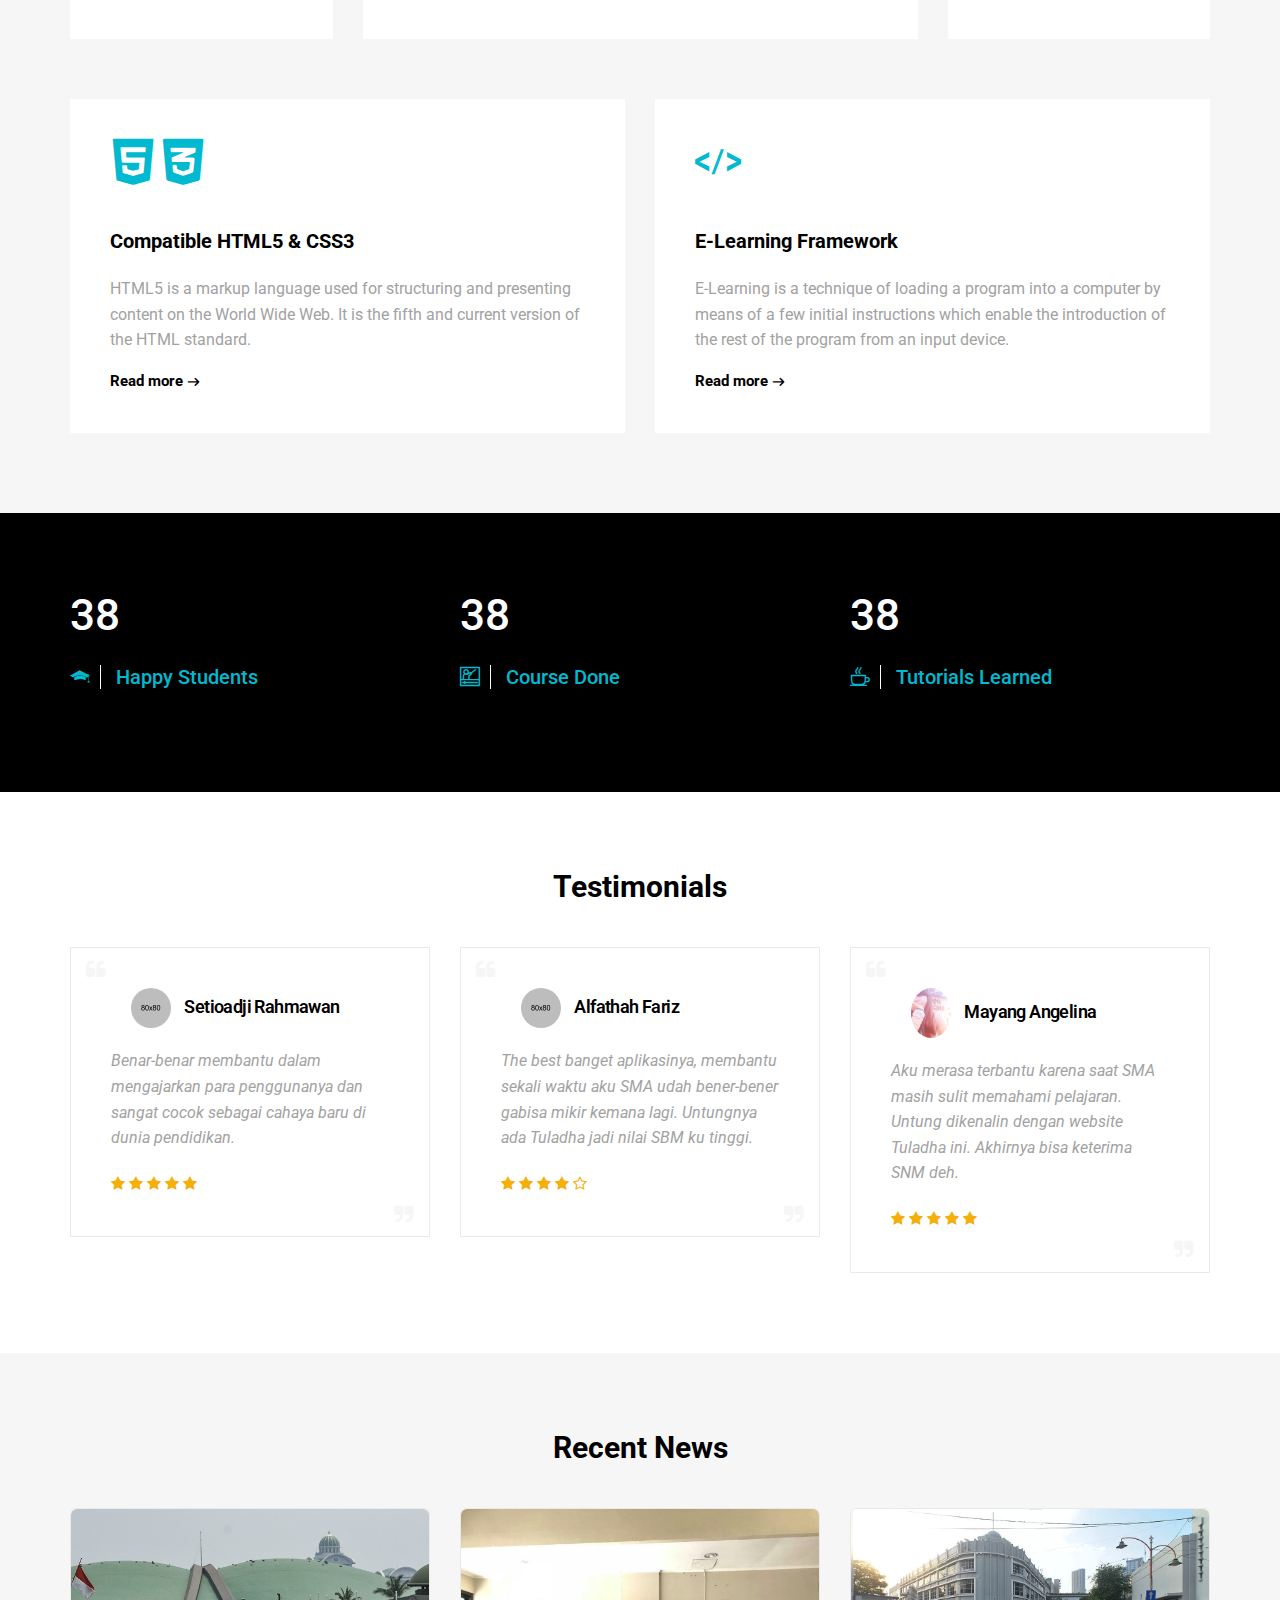
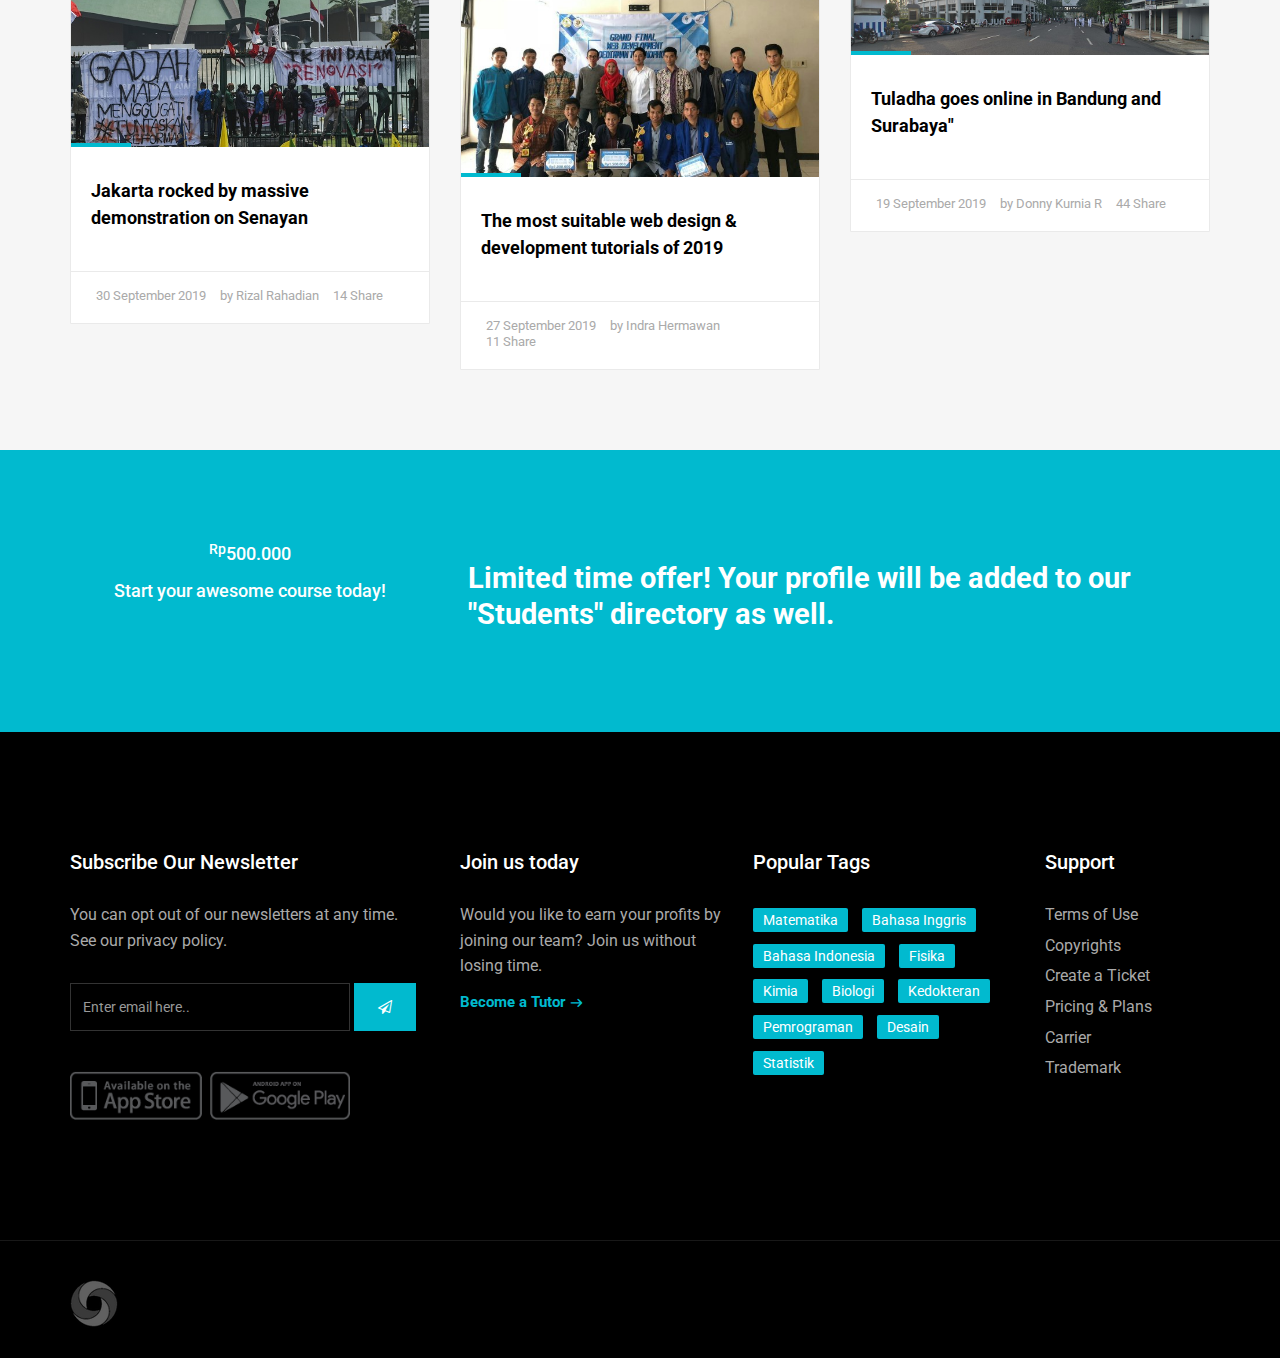
==== commit fb2e7d4d: "sudah benar" ====
--- a/index.html
+++ b/index.html
@@ -17,7 +17,7 @@
     <meta name="author" content="">
 
     <!-- Site Icons -->
-    <link rel="shortcut icon" href="images/" type="image/x-icon" />
+    <link rel="shortcut icon" href="images/logo-tuladha.png" type="image/x-icon" />
     <link rel="apple-touch-icon" href="images/apple-touch-icon.png">
 
 	<!-- Google Fonts -->
@@ -25,10 +25,10 @@
     <link href="https://fonts.googleapis.com/css?family=Droid+Serif:400,400i,700,700i" rel="stylesheet">
 
     <!-- Custom & Default Styles -->
-	<link rel="stylesheet" href="css quorush/css/bootstrap.min.css">
-    <link rel="stylesheet" href="css quorush/css/font-awesome.min.css">
-    <link rel="stylesheet" href="css quorush/css/carousel.css">
-    <link rel="stylesheet" href="css quorush/css/animate.css">
+	<link rel="stylesheet" href="css/bootstrap.min.css">
+    <link rel="stylesheet" href="css/font-awesome.min.css">
+    <link rel="stylesheet" href="css/carousel.css">
+    <link rel="stylesheet" href="css/animate.css">
     <link rel="stylesheet" href="style.css">
 
 	<!--[if lt IE 9]>
@@ -78,8 +78,8 @@
                         </div><!-- end left -->
                         <div class="col-md-6 col-sm-6 hidden-xs text-right">
                             <div class="social">
-                                <a class="facebook" data-tooltip="tooltip" data-placement="bottom" title="Facebook"><i class="fa fa-facebook"></i></a>
-                                <a class="twitter" data-tooltip="tooltip" data-placement="bottom" title="Twitter"><i class="fa fa-twitter"></i></a>
+                                <a class="facebook"  data-tooltip="tooltip" data-placement="bottom" title="Facebook"><i class="fa fa-facebook"></i></a>
+                                <a class="twitter"  data-tooltip="tooltip" data-placement="bottom" title="Twitter"><i class="fa fa-twitter"></i></a>
                                 <a class="google"  data-tooltip="tooltip" data-placement="bottom" title="Google Plus"><i class="fa fa-google-plus"></i></a>
                                 <a class="linkedin"  data-tooltip="tooltip" data-placement="bottom" title="Linkedin"><i class="fa fa-linkedin"></i></a>
                                 <a class="pinterest"  data-tooltip="tooltip" data-placement="bottom" title="Pinterest"><i class="fa fa-pinterest"></i></a>
@@ -106,9 +106,42 @@
                     <div id="navbar" class="navbar-collapse collapse">
                         <ul class="nav navbar-nav navbar-right">
                             <li><a href="index.html">Home</a></li>
-                            <li class="dropdown hassubmenu">
-                                <a href="login.php">Login</a></li>
+                            <li class="dropdown yamm-fw yamm-half"><a href="#" data-toggle="dropdown" class="dropdown-toggle active">Courses <b class="fa fa-angle-down"></b></a>
+                                <ul class="dropdown-menu">
+                                    <li>
+                                        <div class="yamm-content clearfix">
+                                            <div class="row-fluid">
+                                                <div class="col-md-6 col-sm-6">
+                                                    <h4>Course Pages</h4>
+                                                    <ul>
+                                                        <li><a >Mathematics</a></li>
+                                                        <li><a >Physics</a></li>
+                                                        <li><a >Biology</a></li>
+                                                        <li><a >Chemistry</a></li>
+                                                        <li><a >Bahasa Indonesia</a></li>
+                                                        <li><a >English</a></li>
+                                                        <li><a >Programming</a></li>
+                                                        <li><a >Medical</a></li>
+                                                    </ul>
+                                                </div>
+                                                <div class="col-md-6 col-sm-6">
+                                                    <div class="menu-widget text-center">
+                                                        <div class="image-wrap entry">
+                                                            <img src="upload/advanced-algebra.jpg" alt="" class="img-responsive">
+                                                            <div class="magnifier">
+                                                            </div>
+                                                        </div><!-- end image-wrap -->
+                                                        <h5><a >Advanced Algebra</a></h5>
+                                                        <small>Rp.100.000</small>
+                                                    </div><!-- end widget -->
+                                                </div>
+                                            </div>
+                                        </div>
+                                    </li>
+                                </ul>
+                            </li>
                             <li><a href="page-contact.html">Contact</a></li>
+                            <li><a href="login.php">Login</a></li>
                         </ul>
                     </div>
                 </nav><!-- end navbar -->
@@ -121,7 +154,7 @@
                 <div class="home-message">
                     <p>Tuladha</p>
                     <small>Tuladha is the ideal choice for students aspiring to learn and achieve greater success for a bright future.</small>
-
+                    <div class="btn-wrapper">
                     </div><!-- end row -->
                 </div>
             </div>
@@ -202,9 +235,7 @@
                         <div class="course-box">
                             <div class="image-wrap entry">
                                 <img src="upload/advanced-algebra.jpg" alt="" class="img-responsive">
-                                <div class="magnifier">
-                                     <a  title=""><i class="flaticon-add"></i></a>
-                                </div>
+                                <div class="magnifier"></div>
                             </div><!-- end image-wrap -->
                             <div class="course-details">
                                 <h4>
@@ -216,14 +247,14 @@
                             <div class="course-footer clearfix">
                                 <div class="pull-left">
                                     <ul class="list-inline">
-                                        <li><i class="fa fa-user"></i> 21</a></li>
-                                        <li><i class="fa fa-clock-o"></i> 15 Min.</a></li>
+                                        <li><a ><i class="fa fa-user"></i> 21</a></li>
+                                        <li><a ><i class="fa fa-clock-o"></i> 15 Min.</a></li>
                                     </ul>
                                 </div><!-- end left -->
 
                                 <div class="pull-right">
                                     <ul class="list-inline">
-                                        <li>Rp.50.000</a></li>
+                                        <li><a >Rp.50.000</a></li>
                                     </ul>
                                 </div><!-- end left -->
                             </div><!-- end footer -->
@@ -248,14 +279,14 @@
                             <div class="course-footer clearfix">
                                 <div class="pull-left">
                                     <ul class="list-inline">
-                                        <li><i class="fa fa-user"></i> 41</a></li>
-                                        <li><i class="fa fa-clock-o"></i> 33 Min.</a></li>
+                                        <li><a ><i class="fa fa-user"></i> 41</a></li>
+                                        <li><a ><i class="fa fa-clock-o"></i> 33 Min.</a></li>
                                     </ul>
                                 </div><!-- end left -->
 
                                 <div class="pull-right">
                                     <ul class="list-inline">
-                                        <li>Rp.100.000</a></li>
+                                        <li><a >Rp.100.000</a></li>
                                     </ul>
                                 </div><!-- end left -->
                             </div><!-- end footer -->
@@ -280,14 +311,14 @@
                             <div class="course-footer clearfix">
                                 <div class="pull-left">
                                     <ul class="list-inline">
-                                        <li><i class="fa fa-user"></i> 35</a></li>
-                                        <li><i class="fa fa-clock-o"></i> 1 Hrs.</a></li>
+                                        <li><a ><i class="fa fa-user"></i> 35</a></li>
+                                        <li><a ><i class="fa fa-clock-o"></i> 1 Hrs.</a></li>
                                     </ul>
                                 </div><!-- end left -->
 
                                 <div class="pull-right">
                                     <ul class="list-inline">
-                                        <li>Rp.100.000</a></li>
+                                        <li><a >Rp.100.000</a></li>
                                     </ul>
                                 </div><!-- end left -->
                             </div><!-- end footer -->
@@ -312,14 +343,14 @@
                             <div class="course-footer clearfix">
                                 <div class="pull-left">
                                     <ul class="list-inline">
-                                        <li><i class="fa fa-user"></i> 35</a></li>
-                                        <li><i class="fa fa-clock-o"></i> 45 Min.</a></li>
+                                        <li><a ><i class="fa fa-user"></i> 35</a></li>
+                                        <li><a ><i class="fa fa-clock-o"></i> 45 Min.</a></li>
                                     </ul>
                                 </div><!-- end left -->
 
                                 <div class="pull-right">
                                     <ul class="list-inline">
-                                        <li>Rp.100.000</a></li>
+                                        <li><a >Rp.100.000</a></li>
                                     </ul>
                                 </div><!-- end left -->
                             </div><!-- end footer -->
@@ -344,14 +375,14 @@
                             <div class="course-footer clearfix">
                                 <div class="pull-left">
                                     <ul class="list-inline">
-                                        <li><i class="fa fa-user"></i> 21</a></li>
-                                        <li><i class="fa fa-clock-o"></i> 15 Min.</a></li>
+                                        <li><a ><i class="fa fa-user"></i> 21</a></li>
+                                        <li><a ><i class="fa fa-clock-o"></i> 15 Min.</a></li>
                                     </ul>
                                 </div><!-- end left -->
 
                                 <div class="pull-right">
                                     <ul class="list-inline">
-                                        <li>Rp.100.000</a></li>
+                                        <li><a >Rp.100.000</a></li>
                                     </ul>
                                 </div><!-- end left -->
                             </div><!-- end footer -->
@@ -387,7 +418,7 @@
                             <i class="flaticon-computer-tool-for-education"></i>
                             <h4>Learning system</h4>
                             <p>All sections required for online training are included to Tuladha.</p>
-
+                            <a  class="readmore">Read more</a>
                         </div>
                     </div><!-- end col -->
 
@@ -395,8 +426,8 @@
                         <div class="box m30">
                             <i class="flaticon-monitor-tablet-and-smartohone"></i>
                             <h4>Works on all mobile devices</h4>
-                            <p>The most important feature of this website is that it is compatible with all mobile devices. Your customers can also visit your site easily from tablets and phones.</p>
-
+                            <p>The most important feature of this template is that it is compatible with all mobile devices. Your customers can also visit your site easily from tablets and phones.</p>
+                            <a  class="readmore">Read more</a>
                         </div>
                     </div><!-- end col -->
 
@@ -405,7 +436,7 @@
                             <i class="flaticon-download-business-statistics-symbol-of-a-graphic"></i>
                             <h4>Online Statistics</h4>
                             <p>We designed the design of all the sub-pages needed for the users.</p>
-
+                            <a  class="readmore">Read more</a>
                         </div>
                     </div><!-- end col -->
                 </div><!-- end row -->
@@ -418,7 +449,7 @@
                             <i class="flaticon-html5"></i> <i class="flaticon-css-3"></i>
                             <h4>Compatible HTML5 & CSS3</h4>
                             <p>HTML5 is a markup language used for structuring and presenting content on the World Wide Web. It is the fifth and current version of the HTML standard.</p>
-
+                            <a  class="readmore">Read more</a>
                         </div>
                     </div><!-- end col -->
 
@@ -427,7 +458,7 @@
                             <i class="flaticon-html-coding"></i>
                             <h4>E-Learning Framework</h4>
                             <p>E-Learning is a technique of loading a program into a computer by means of a few initial instructions which enable the introduction of the rest of the program from an input device.</p>
-
+                            <a  class="readmore">Read more</a>
                         </div>
                     </div><!-- end col -->
                 </div><!-- end row -->
@@ -529,20 +560,20 @@
                         <div class="blog-box">
                             <div class="image-wrap entry">
                                 <img src="upload/senayan.jpg" alt="" class="img-responsive">
-                                <div class="magnifier">
+                                <div class="magnifier"><i class="flaticon-add"></i></a>
                                 </div>
                             </div><!-- end image-wrap -->
 
                             <div class="blog-desc">
-                                <h4>Jakarta rocked by massive demonstration on Senayan</h4>
+                                <h4>Jakarta rocked by massive demonstration on Senayan</a></h4>
 
                             </div><!-- end blog-desc -->
 
                             <div class="post-meta">
                                 <ul class="list-inline">
-                                    <li>>30 September 2019</a></li>
-                                    <li>by Rizal Rahadian</a></li>
-                                    <li>14 Share</a></li>
+                                    <li><a >30 September 2019</a></li>
+                                    <li><a >by Rizal Rahadian</a></li>
+                                    <li><a >14 Share</a></li>
                                 </ul>
                             </div><!-- end post-meta -->
                         </div><!-- end blog -->
@@ -552,7 +583,7 @@
                         <div class="blog-box">
                             <div class="image-wrap entry">
                                 <img src="upload/juara.jpg" alt="" class="img-responsive">
-                                <div class="magnifier">
+                                <div class="magnifier"><i class="flaticon-add"></i></a>
                                 </div>
                             </div><!-- end image-wrap -->
 
@@ -563,9 +594,9 @@
 
                             <div class="post-meta">
                                 <ul class="list-inline">
-                                    <li>27 September 2019</a></li>
-                                    <li>by Indra Hermawan</a></li>
-                                    <li>11 Share</a></li>
+                                    <li><a >27 September 2019</a></li>
+                                    <li><a >by Indra Hermawan</a></li>
+                                    <li><a >11 Share</a></li>
                                 </ul>
                             </div><!-- end post-meta -->
                         </div><!-- end blog -->
@@ -575,9 +606,8 @@
                         <div class="blog-box">
                             <div class="image-wrap entry">
                                 <img src="upload/surabaya.jpg" alt="" class="img-responsive">
-                                <div class="magnifier">
-                              </div>
-
+                                <div class="magnifier"><i class="flaticon-add"></i></a>
+                                </div>
                             </div><!-- end image-wrap -->
 
                             <div class="blog-desc">
@@ -587,9 +617,9 @@
 
                             <div class="post-meta">
                                 <ul class="list-inline">
-                                    <li>19 September 2019</a></li>
-                                    <li>by Donny Kurnia R</a></li>
-                                    <li>44 Share</a></li>
+                                    <li><a >19 September 2019</a></li>
+                                    <li><a >by Donny Kurnia R</a></li>
+                                    <li><a >44 Share</a></li>
                                 </ul>
                             </div><!-- end post-meta -->
                         </div><!-- end blog -->
@@ -600,7 +630,7 @@
 
         <section class="section bgcolor1">
             <div class="container">
-
+                <a >
                 <div class="row callout">
                     <div class="col-md-4 text-center">
                         <h4><sup>Rp</sup>500.000</h4>
@@ -611,6 +641,7 @@
                         <p class="lead">Limited time offer! Your profile will be added to our "Students" directory as well. </p>
                     </div>
                 </div><!-- end row -->
+                </a>
             </div><!-- end container -->
         </section>
 
@@ -621,13 +652,14 @@
                         <div class="widget clearfix">
                             <h3 class="widget-title">Subscribe Our Newsletter</h3>
                             <div class="newsletter-widget">
-                                <p>You can opt out of our newsletters at any time.<br> See our Privacy Policy</a>.</p>
+                                <p>You can opt out of our newsletters at any time.<br> See our <a >privacy policy</a>.</p>
                                 <form class="form-inline" role="search">
                                     <div class="form-1">
-                                        <input type="email" class="form-control" placeholder="Enter email here.." required>
+                                        <input type="text" class="form-control" placeholder="Enter email here..">
                                         <button type="submit" class="btn btn-primary"><i class="fa fa-paper-plane-o"></i></button>
                                     </div>
                                 </form>
+                                <img src="images/payments.png" alt="" class="img-responsive">
                             </div><!-- end newsletter -->
                         </div><!-- end widget -->
                     </div><!-- end col -->
@@ -645,16 +677,16 @@
                             <h3 class="widget-title">Popular Tags</h3>
                             <div class="tags-widget">
                                 <ul class="list-inline">
-                                    <li>course</a></li>
-                                    <li>web design</a></li>
-                                    <li>development</a></li>
-                                    <li>language</a></li>
-                                    <li>teacher</a></li>
-                                    <li>speaking</a></li>
-                                    <li>material</a></li>
-                                    <li>css3</a></li>
-                                    <li>html</a></li>
-                                    <li>learning</a></li>
+                                  <li><a >Matematika</a></li>
+                                  <li><a >Bahasa Inggris</a></li>
+                                  <li><a >Bahasa Indonesia</a></li>
+                                  <li><a >Fisika</a></li>
+                                  <li><a >Kimia</a></li>
+                                  <li><a >Biologi</a></li>
+                                  <li><a >Kedokteran</a></li>
+                                  <li><a >Pemrograman</a></li>
+                                  <li><a >Desain</a></li>
+                                  <li><a >Statistik</a></li>
                                 </ul>
                             </div><!-- end list-widget -->
                         </div><!-- end widget -->
@@ -665,12 +697,12 @@
                             <h3 class="widget-title">Support</h3>
                             <div class="list-widget">
                                 <ul>
-                                    <li>Terms of Use</a></li>
-                                    <li>Copyrights</a></li>
-                                    <li>Create a Ticket</a></li>
-                                    <li>Pricing & Plans</a></li>
-                                    <li>Carrier</a></li>
-                                    <li>Trademark</a></li>
+                                    <li><a >Terms of Use</a></li>
+                                    <li><a >Copyrights</a></li>
+                                    <li><a >Create a Ticket</a></li>
+                                    <li><a >Pricing & Plans</a></li>
+                                    <li><a >Carrier</a></li>
+                                    <li><a >Trademark</a></li>
                                 </ul>
                             </div><!-- end list-widget -->
                         </div><!-- end widget -->
@@ -684,7 +716,7 @@
                 <div class="clearfix">
                     <div class="pull-left">
                         <div class="cop-logo">
-                            <img src="images" alt=""></a>
+                            <a ><img src="images/logo-tuladha.png" alt=""></a>
                         </div>
                     </div>
 
@@ -701,13 +733,13 @@
     </div><!-- end wrapper -->
 
     <!-- jQuery Files -->
-    <script src="js quorush/js/jquery.min.js"></script>
-    <script src="js quorush/js/bootstrap.min.js"></script>
-    <script src="js quorush/js/carousel.js"></script>
-    <script src="js quorush/js/animate.js"></script>
-    <script src="js quorush/js/custom.js"></script>
+    <script src="js/jquery.min.js"></script>
+    <script src="js/bootstrap.min.js"></script>
+    <script src="js/carousel.js"></script>
+    <script src="js/animate.js"></script>
+    <script src="js/custom.js"></script>
     <!-- VIDEO BG PLUGINS -->
-    <script src="js quorush/js/videobg.js"></script>
+    <script src="js/videobg.js"></script>
 
 </body>
 </html>
--- a/css/carousel.css
+++ b/css/carousel.css
@@ -0,0 +1,25 @@
+/**
+ * Owl Carousel v2.2.1
+ * Copyright 2013-2017 David Deutsch
+ * Licensed under  ()
+ */
+.owl-carousel,.owl-carousel .owl-item{-webkit-tap-highlight-color:transparent;position:relative}.owl-carousel{display:none;width:100%;z-index:1}.owl-carousel .owl-stage{position:relative;-ms-touch-action:pan-Y;-moz-backface-visibility:hidden}.owl-carousel .owl-stage:after{content:".";display:block;clear:both;visibility:hidden;line-height:0;height:0}.owl-carousel .owl-stage-outer{position:relative;overflow:hidden;-webkit-transform:translate3d(0,0,0)}.owl-carousel .owl-item,.owl-carousel .owl-wrapper{-webkit-backface-visibility:hidden;-moz-backface-visibility:hidden;-ms-backface-visibility:hidden;-webkit-transform:translate3d(0,0,0);-moz-transform:translate3d(0,0,0);-ms-transform:translate3d(0,0,0)}.owl-carousel .owl-item{min-height:1px;float:left;-webkit-backface-visibility:hidden;-webkit-touch-callout:none}.owl-carousel .owl-item img{display:block;width:100%}.owl-carousel .owl-dots.disabled,.owl-carousel .owl-nav.disabled{display:none}.no-js .owl-carousel,.owl-carousel.owl-loaded{display:block}.owl-carousel .owl-dot,.owl-carousel .owl-nav .owl-next,.owl-carousel .owl-nav .owl-prev{cursor:pointer;cursor:hand;-webkit-user-select:none;-khtml-user-select:none;-moz-user-select:none;-ms-user-select:none;user-select:none}.owl-carousel.owl-loading{opacity:0;display:block}.owl-carousel.owl-hidden{opacity:0}.owl-carousel.owl-refresh .owl-item{visibility:hidden}.owl-carousel.owl-drag .owl-item{-webkit-user-select:none;-moz-user-select:none;-ms-user-select:none;user-select:none}.owl-carousel.owl-grab{cursor:move;cursor:grab}.owl-carousel.owl-rtl{direction:rtl}.owl-carousel.owl-rtl .owl-item{float:right}.owl-carousel .animated{animation-duration:1s;animation-fill-mode:both}.owl-carousel .owl-animated-in{z-index:0}.owl-carousel .owl-animated-out{z-index:1}.owl-carousel .fadeOut{animation-name:fadeOut}@keyframes fadeOut{0%{opacity:1}100%{opacity:0}}.owl-height{transition:height .5s ease-in-out}.owl-carousel .owl-item .owl-lazy{opacity:0;transition:opacity .4s ease}.owl-carousel .owl-item img.owl-lazy{transform-style:preserve-3d}.owl-carousel .owl-video-wrapper{position:relative;height:100%;background:#000}.owl-carousel .owl-video-play-icon{position:absolute;height:80px;width:80px;left:50%;top:50%;margin-left:-40px;margin-top:-40px;background:url(owl.video.play.png) no-repeat;cursor:pointer;z-index:1;-webkit-backface-visibility:hidden;transition:transform .1s ease}.owl-carousel .owl-video-play-icon:hover{-ms-transform:scale(1.3,1.3);transform:scale(1.3,1.3)}.owl-carousel .owl-video-playing .owl-video-play-icon,.owl-carousel .owl-video-playing .owl-video-tn{display:none}.owl-carousel .owl-video-tn{opacity:0;height:100%;background-position:center center;background-repeat:no-repeat;background-size:contain;transition:opacity .4s ease}.owl-carousel .owl-video-frame{position:relative;z-index:1;height:100%;width:100%}
+
+/**
+ * Owl Carousel v2.2.1
+ * Copyright 2013-2017 David Deutsch
+ * Licensed under  ()
+ */
+.owl-theme .owl-dots,.owl-theme .owl-nav{text-align:center;-webkit-tap-highlight-color:transparent}.owl-theme .owl-nav{margin-top:10px}.owl-theme .owl-nav [class*=owl-]{color:#FFF;font-size:14px;margin:5px;padding:4px 7px;background:#D6D6D6;display:inline-block;cursor:pointer;border-radius:3px}.owl-theme .owl-nav [class*=owl-]:hover{background:#869791;color:#FFF;text-decoration:none}.owl-theme .owl-nav .disabled{opacity:.5;cursor:default}.owl-theme .owl-nav.disabled+.owl-dots{margin-top:10px}.owl-theme .owl-dots .owl-dot{display:inline-block;zoom:1}.owl-theme .owl-dots .owl-dot span{width:10px;height:10px;margin:5px 7px;background:#D6D6D6;display:block;-webkit-backface-visibility:visible;transition:opacity .2s ease;border-radius:30px}.owl-theme .owl-dots .owl-dot.active span,.owl-theme .owl-dots .owl-dot:hover span{background:#869791}
+
+.owl-theme-01 .owl-nav [class*="owl-"] {
+    background: #fff none repeat scroll 0 0;
+    border: 1px solid #eaeaea;
+    border-radius: 0;
+    color: #b9b9b9;
+    cursor: pointer;
+    display: inline-block;
+    font-size: 16px;
+    margin: 0 7px;
+    padding: 6px 15px;
+}
--- a/style.css
+++ b/style.css
@@ -0,0 +1,2308 @@
+/******************************************
+IMPORT
+******************************************/
+
+@font-face {
+    font-family: "Flaticon";
+    src: url("fonts/Flaticon.eot");
+    src: url("fonts/Flaticon.eot?#iefix") format("embedded-opentype"), url("fonts/Flaticon.woff") format("woff"), url("fonts/Flaticon.ttf") format("truetype"), url("fonts/Flaticon.svg#Flaticon") format("svg");
+    font-weight: normal;
+    font-style: normal;
+}
+
+@media screen and (-webkit-min-device-pixel-ratio:0) {
+    @font-face {
+        font-family: "Flaticon";
+        src: url("fonts/Flaticon.svg#Flaticon") format("svg");
+    }
+}
+
+[class^="flaticon-"]:before,
+[class*=" flaticon-"]:before,
+[class^="flaticon-"]:after,
+[class*=" flaticon-"]:after {
+    font-family: Flaticon;
+    font-style: normal;
+}
+
+.flaticon-email:before {
+    content: "\f100";
+}
+
+.flaticon-map-with-position-marker:before {
+    content: "\f101";
+}
+
+.flaticon-share:before {
+    content: "\f102";
+}
+
+.flaticon-html5:before {
+    content: "\f103";
+}
+
+.flaticon-black-graduation-cap-tool-of-university-student-for-head:before {
+    content: "\f104";
+}
+
+.flaticon-computer-tool-for-education:before {
+    content: "\f105";
+}
+
+.flaticon-download-business-statistics-symbol-of-a-graphic:before {
+    content: "\f106";
+}
+
+.flaticon-arrows:before {
+    content: "\f107";
+}
+
+.flaticon-monitor-tablet-and-smartohone:before {
+    content: "\f108";
+}
+
+.flaticon-css-3:before {
+    content: "\f109";
+}
+
+.flaticon-online-course:before {
+    content: "\f10a";
+}
+
+.flaticon-coffee-cup:before {
+    content: "\f10b";
+}
+
+.flaticon-add:before {
+    content: "\f10c";
+}
+
+.flaticon-html-coding:before {
+    content: "\f10d";
+}
+
+
+/******************************************
+SKELETON
+******************************************/
+
+body {
+    background-color: #f6f6f6;
+    line-height: 1.6;
+    font-size: 16px;
+    color: #a2a2a2;
+}
+
+body,
+p,
+li,
+a {
+    font-family: 'Roboto', sans-serif;
+}
+
+.course-details h4 a,
+.readmore,
+.testimonial strong,
+h1,
+h2,
+h3,
+h4,
+h5,
+h6 {
+    color: #000;
+}
+
+h1,
+h2,
+h3,
+h4,
+h5,
+h6 {
+    line-height: 1.5;
+}
+
+.cop-logo img,
+a {
+    color: #000;
+    text-decoration: none !important;
+    -webkit-transition: all ease 0.3s;
+    -moz-transition: all ease 0.3s;
+    transition: all ease 0.3s;
+}
+
+.check li:before {
+    content: "\f00c";
+    font-family: "FontAwesome";
+    font-size: 16px;
+    left: 0;
+    padding-right: 10px;
+    position: relative;
+    top: 2px;
+}
+
+.check li {
+    list-style: none;
+    margin-bottom: 8px;
+}
+
+.check li:last-child {
+    margin-bottom: 0;
+}
+
+.check {
+    margin-left: 0;
+    padding-left: 0
+}
+
+.check li a {}
+
+.authorbox,
+blockquote {
+    border: 0;
+    margin: 30px 0;
+    position: relative;
+    padding: 4rem 3rem;
+    font-family: 'Droid Serif', sans-serif;
+    font-style: italic;
+    border: 1px solid #eaeaea;
+    background-color: #f6f6f6;
+}
+
+blockquote:after {
+    content: "\f10e";
+    padding: 5px;
+    font-family: FontAwesome;
+    position: absolute;
+    bottom: 0px;
+    color: #f6f6f6;
+    font-size: 24px;
+    right: 10px;
+}
+
+blockquote:before {
+    content: "\f10d";
+    padding: 5px;
+    font-family: FontAwesome;
+    position: absolute;
+    top: 0;
+    color: #f6f6f6;
+    font-size: 24px;
+    left: 10px;
+}
+
+
+/******************************************
+HEADER
+******************************************/
+
+.topbar {
+    background-color: #000;
+    margin-bottom: 30px;
+    padding: 12px 0 14px;
+}
+
+.topbar a,
+.topbar p {
+    color: #fff;
+    font-size: 14px;
+    margin: 0;
+}
+
+.topbar .text-left p {
+    margin-top: 3px;
+}
+
+.topbar .text-left i {
+    padding-right: 3px;
+}
+
+.header {
+    position: absolute;
+    z-index: 111;
+    left: 0;
+    top: 0;
+    right: 0;
+    padding: 0;
+    background-color: transparent;
+    text-decoration: none !important;
+    -webkit-transition: all .3s ease-in-out;
+    -moz-transition: all .3s ease-in-out;
+    -ms-transition: all .3s ease-in-out;
+    -o-transition: all .3s ease-in-out;
+    transition: all .3s ease-in-out;
+}
+
+.header.without-topbar {
+    padding: 30px 0;
+}
+
+.header-normal {
+    position: relative;
+    padding: 0 0 24px;
+    background-color: #fff;
+}
+
+.header-normal .navbar-default .nav>li>a {
+    color: #848484 !important;
+}
+
+.header.affix {
+    position: fixed;
+    top: 0;
+    z-index: 100;
+    background-color: #000;
+    left: 0;
+    padding: 15px 0;
+    right: 0,
+}
+
+.header.header-normal.affix {
+    background-color: #ffffff;
+}
+
+.header.affix .topbar {
+    visibility: hidden;
+    opacity: 0;
+    display: none;
+}
+
+.navbar-default {
+    margin: 0;
+    background-color: transparent;
+    background: none;
+    border: 0;
+}
+
+.navbar-default .nav>li>a {
+    color: #fff !important;
+    text-transform: capitalize;
+    font-size: 15px;
+    font-weight: 500;
+    outline: none;
+}
+
+.navbar-nav .has-submenu .dropdown-menu li a {
+    padding: 14px 20px;
+}
+
+.navbar-default .dropdown-menu {
+    box-shadow: none;
+}
+
+.navbar-default .dropdown-menu li a {
+    color: #222;
+    font-size: 14px;
+}
+
+.navbar-default .fa-angle-right {
+    position: absolute;
+    right: 30px;
+}
+
+.navbar-brand img {
+    margin: 0 !important;
+}
+
+.social a {
+    font-size: 12px;
+    color: #fff !important;
+    display: inline-block;
+    background-color: rgba(255, 255, 255, 0.1);
+    width: 25px;
+    text-align: center;
+    border-radius: 1px;
+    margin-left: 2px;
+    height: 25px;
+    line-height: 25px;
+}
+
+.social a:hover {
+    opacity: 0.8;
+}
+
+.navbar-default .navbar-nav .open .dropdown-menu>li>a,
+.navbar-default .navbar-nav>.open>a,
+.navbar-default .navbar-nav>.open>a:hover,
+.navbar-default .navbar-nav>.open>a:focus {
+    background-color: transparent !important;
+}
+
+.navbar-brand {
+    padding: 0 10px 0 0;
+}
+
+.social a.facebook {
+    background-color: #3b5998;
+}
+
+.social a.pinterest {
+    background-color: #bd081c;
+}
+
+.social a.twitter {
+    background-color: #1da1f2;
+}
+
+.social a.google {
+    background-color: #34a853;
+}
+
+.social a.linkedin {
+    background-color: #0077b5;
+}
+
+.modal {
+    top: 40%;
+    margin: -20px auto;
+}
+
+.modal-backdrop.in {
+    opacity: 1;
+    background: url(images/pattern.png) repeat center center rgba(0, 0, 0, 1);
+}
+
+.modal-header {
+    border-bottom: 0;
+    padding: 15px;
+    background: none;
+}
+
+.modal-content {
+    background-clip: padding-box;
+    background-color: transparent;
+    border: 0;
+    border-radius: 6px;
+    box-shadow: none !important;
+    outline: 0 none;
+    position: relative;
+}
+
+.modal .close {
+    font-size: 13px;
+    height: 40px;
+    padding: 0;
+    position: absolute;
+    right: 14px;
+    top: 27px;
+    width: 40px;
+    z-index: 111;
+    transform: rotate(315deg);
+}
+
+.close,
+.close:focus,
+.close:hover {
+    color: #ffffff;
+    opacity: 1;
+    text-shadow: none;
+}
+
+.modal .form-control {
+    background-color: transparent;
+    background-image: none;
+    border: 0;
+    border-radius: 0;
+    font-family: 'Droid Serif', sans-serif;
+    box-shadow: none;
+    color: #555;
+    display: block;
+    font-size: 16px;
+    line-height: 1.42857;
+    font-style: italic;
+    padding: 6px 12px;
+    width: 100%;
+    border-bottom: 4px solid #222;
+    height: 70px;
+    padding-left: 0;
+}
+
+.iconitem a {
+    padding-left: 8px !important;
+}
+
+
+/******************************************
+MEGA MENU
+******************************************/
+
+.yamm .nav,
+.yamm .collapse,
+.yamm .dropup,
+.yamm .dropdown {
+    position: static;
+}
+
+.yamm .dropdown.yamm-fw {
+    position: static;
+}
+
+.yamm .container {
+    position: relative;
+}
+
+.yamm .dropdown.yamm-fw .dropdown-menu {}
+
+.yamm .dropdown {
+    position: relative;
+}
+
+.hassubmenu .dropdown-menu,
+.yamm .dropdown.yamm-fw.yamm-half .dropdown-menu {
+    left: auto;
+    right: auto;
+}
+
+.yamm h4 {
+    font-size: 16px;
+    padding-top: 0;
+    margin-top: 0;
+    margin-bottom: 20px;
+}
+
+.yamm .dropdown-menu ul {
+    padding: 0 !important;
+    list-style: none;
+}
+
+.yamm .dropdown-menu li {
+    padding: 0px;
+    margin: 10px 0;
+}
+
+.yamm .dropdown-menu li a {
+    padding: 0 !important;
+    color: #848484;
+}
+
+.yamm .dropdown-menu li:hover a {
+    padding-left: 10px !important;
+    background-color: transparent;
+}
+
+.yamm-fw .dropdown-menu li:hover a {
+    padding-left: 0 !important;
+}
+
+.yamm .dropdown .dropdown-menu {
+    border-radius: 0;
+    margin-top: 30px;
+    min-width: 200px;
+}
+
+.yamm .dropdown .dropdown-menu {
+    border-radius: 0;
+    border-top: 3px solid #ddd;
+    background-color: #fff !important;
+    margin-top: 24px;
+    padding: 20px 30px;
+}
+
+.header.affix .yamm .dropdown .dropdown-menu {
+    margin-top: 15px !important;
+}
+
+.yamm .dropdown .dropdown-menu .show-left {
+    margin-top: 0
+}
+
+.yamm ul {
+    padding: 0;
+}
+
+.menu-widget {
+    padding: 0 10px;
+}
+
+.menu-widget img {
+    border-radius: 6px 6px 0 0;
+}
+
+.menu-widget small {
+    display: block;
+    font-size: 16px;
+    font-weight: bold;
+}
+
+.menu-widget h5,
+.menu-widget h5 a {
+    font-size: 16px !important;
+    font-weight: 700;
+    margin: 0 !important;
+    padding: 10px 0 5px !important;
+    color: #000 !important;
+}
+
+.yamm .dropdown-menu li:hover .menu-button,
+.yamm .dropdown-menu li .menu-button {
+    border-radius: 0 !important;
+    font-size: 13px !important;
+    border: 1px solid #fff;
+    font-weight: bold;
+    color: #ffffff !important;
+    display: block;
+    background-color: #111;
+    padding: 5px 20px !important;
+    max-width: 140px;
+    margin: 10px auto 0;
+    text-transform: capitalize;
+}
+
+
+/******************************************
+PAGES
+******************************************/
+
+.page-title h3 {
+    margin-bottom: 10px !important;
+}
+
+.breadcrumb {
+    background-color: transparent;
+    border-radius: 0;
+    color: #aaa;
+    font-size: 13px;
+    list-style: outside none none;
+    margin-bottom: 0;
+    padding: 0;
+}
+
+.breadcrumb>li a,
+.breadcrumb>li+li::before,
+.breadcrumb>.active {
+    color: #aaa;
+}
+
+.section.cb .breadcrumb>li a,
+.section.cb .breadcrumb>li+li::before,
+.section.cb .breadcrumb>.active {
+    color: #fff;
+}
+
+.section.cb {
+    padding: 40px 0 !important;
+}
+
+.section.cb .breadcrumb {
+    margin-top: 10px;
+}
+
+.section.cb h3 {
+    font-size: 24px;
+    padding: 0 !important;
+    margin: 0 !important;
+}
+
+.breadcrumb>li+li::before {
+    content: "\f107";
+    vertical-align: middle;
+    padding-left: 5px;
+    font-family: "Flaticon";
+    font-size: 11px;
+    padding: 0 6px 0 3px;
+}
+
+.tags-widget a {
+    color: #ffffff !important;
+    padding: 4px 10px;
+    border-radius: 2px;
+    font-size: 14px;
+}
+
+.pagination>li:first-child>a,
+.pagination>li:first-child>span,
+.pagination>li:last-child>a,
+.pagination>li:last-child>span {
+    border-radius: 0;
+}
+
+.pagination {
+    margin: 0;
+}
+
+.pager {
+    margin: 0;
+}
+
+.pagination>li>a,
+.pagination>li>span {
+    background-color: #fff;
+    border: 1px solid #eeeeee !important;
+    color: #999;
+    float: left;
+    line-height: 1.42857;
+    margin-left: 0;
+    margin-right: 5px;
+    padding: 8px 15px;
+    position: relative;
+    text-decoration: none;
+}
+
+.pager li>a,
+.pager li>span {
+    background-color: #2c2f33;
+    border: 1px solid #2c2f33;
+    color: #fff;
+    float: none;
+    line-height: 1.42857;
+    letter-spacing: 2px;
+    text-transform: uppercase;
+    font-size: 11px;
+    margin-right: 10px;
+    margin-left: 0;
+    border-radius: 0;
+    padding: 8px 15px;
+    display: inline-block;
+    position: relative;
+    text-decoration: none;
+}
+
+.pager i {
+    font-size: 13px;
+    vertical-align: baseline;
+}
+
+
+/******************************************
+EVENTS
+******************************************/
+
+.event-title.tagline-message h3 {
+    font-size: 64px;
+}
+
+.event-title p {
+    font-size: 18px;
+    padding: 10px 0 20px;
+}
+
+.event-boxes .box {
+    padding: 10px;
+}
+
+.event-desc {
+    padding: 20px 20px 10px;
+}
+
+.box .event-desc h4 {
+    font-size: 20px;
+    font-weight: 700;
+    margin-bottom: 15px;
+    padding: 0;
+}
+
+.box .event-desc small {
+    background-color: #111;
+    color: #ffffff;
+    padding: 0 10px;
+}
+
+.teammembers img {
+    width: 100%;
+}
+
+.teammembers:hover {
+    cursor: pointer;
+}
+
+teammembers .magnifier {
+    overflow: hidden;
+}
+
+.teammembers .magnifier p {
+    padding-bottom: 10px;
+}
+
+.teammembers:hover .magnifier,
+.entry:hover .magnifier {
+    zoom: 1;
+    filter: alpha(opacity=100);
+    opacity: 1;
+}
+
+.teammembers {
+    overflow: hidden;
+    position: relative;
+}
+
+.visible-buttons1 {
+    visibility: hidden;
+    margin: 0 auto;
+    opacity: 0;
+    position: absolute;
+    text-align: center;
+    -webkit-transition: all 0.7s ease 0s;
+    -moz-transition: all 0.7s ease 0s;
+    -ms-transition: all 0.7s ease 0s;
+    -o-transition: all 0.7s ease 0s;
+    transition: all 0.7s ease 0s;
+    bottom: -50%;
+    left: 0;
+    right: 0;
+    padding: 50px 20px 40px;
+    position: absolute;
+    text-align: center;
+}
+
+.visible-buttons1 h4 {
+    padding: 0;
+    margin: 0;
+    font-size: 18px;
+}
+
+.teammembers .magnifier {
+    left: 0 !important;
+    bottom: 0 !important;
+    right: 0 !important;
+    top: 0 !important;
+}
+
+.entry:hover .visible-buttons1 {
+    opacity: 1;
+    bottom: 0;
+    visibility: visible;
+}
+
+.teambuttons p {
+    color: #ffffff;
+    padding: 0 30px 10px;
+}
+
+.teammembers .social-links i {
+    color: #ffffff;
+}
+
+.teammembers .social-links a {
+    color: #ffffff;
+    display: inline-block;
+    position: relative;
+    width: 30px;
+    font-size: 20px;
+}
+
+.teamdesc {
+    border: 1px solid #eee;
+    padding: 30px 30px;
+}
+
+.teamdesc h4 {
+    padding: 0;
+    margin: 0 0 5px;
+    font-weight: 700;
+    font-size: 18px;
+}
+
+.teamdesc p {
+    display: block;
+    font-style: italic;
+    padding-bottom: 0;
+    margin: 0;
+}
+
+
+/******************************************
+CONTACT
+******************************************/
+
+.contactv2 {
+    margin: 60px 0;
+}
+
+.small-box i {
+    font-size: 54px;
+    color: #232323;
+    display: block;
+}
+
+.small-box h4 {
+    font-weight: 600;
+    font-size: 20px;
+    margin: 20px 0;
+    padding: 0;
+    line-height: 1;
+}
+
+.small-box small {
+    font-size: 18px;
+    margin: 5px 0;
+    display: block;
+}
+
+.small-box a {
+    margin-top: 15px;
+    display: block;
+    text-decoration: underline !important;
+    font-weight: 600;
+    font-size: 16px;
+}
+
+.big-contact-form .form-control {
+    margin-bottom: 10px;
+    border-radius: 0;
+    border-color: #eaeaea;
+    height: 45px;
+    box-shadow: none;
+    color: #b9b9b9;
+}
+
+.big-contact-form textarea {
+    height: 120px !important;
+}
+
+.big-contact-form .form-control::-moz-placeholder {
+    color: #b9b9b9;
+    opacity: 1;
+}
+
+.big-contact-form .form-control:-ms-input-placeholder {
+    color: #b9b9b9;
+}
+
+.big-contact-form .form-control::-webkit-input-placeholder {
+    color: #b9b9b9;
+}
+
+#map {
+    height: 350px;
+    position: relative;
+    width: 100%;
+    z-index: 1;
+}
+
+.mapv2 {
+    padding: 10px;
+    background-color: #f0f1f2;
+    border: 1px solid #eee;
+}
+
+#map img {
+    max-width: inherit;
+}
+
+.loader {
+    margin-left: 10px;
+}
+
+.map {
+    position: relative;
+}
+
+.map .row {
+    position: relative;
+}
+
+.infobox img {
+    width: 100% !important;
+}
+
+.map .searchmodule {
+    padding: 18px 10px;
+}
+
+.infobox {
+    display: block;
+    margin: 0;
+    padding: 0 0 10px;
+    position: relative;
+    width: 260px;
+    z-index: 100;
+}
+
+.infobox .title {
+    font-size: 13px;
+    line-height: 1;
+    margin-bottom: 0;
+    margin-top: 15px;
+    padding-bottom: 5px;
+    text-transform: capitalize;
+}
+
+
+/******************************************
+SECTIONS
+******************************************/
+
+.event-section {
+    height: 100vh;
+    height: 100%;
+    padding: 30rem 0;
+}
+
+.parallax {
+    background-attachment: fixed;
+    background-position: 50% 0;
+    background-repeat: no-repeat;
+    height: 100%;
+    position: relative;
+    -webkit-background-size: cover;
+    -moz-background-size: cover;
+    -o-background-size: cover;
+    background-size: cover;
+}
+
+.parallax.parallax-off {
+    background-attachment: scroll;
+    display: block;
+    height: 100%;
+    min-height: 100%;
+    overflow: hidden;
+    position: relative;
+    background-position: top center;
+    vertical-align: sub;
+    width: 100%;
+    z-index: 2;
+}
+
+.no-scroll-xy {
+    overflow: hidden !important;
+    -webkit-transition: all .4s ease-in-out;
+    -moz-transition: all .4s ease-in-out;
+    -ms-transition: all .4s ease-in-out;
+    -o-transition: all .4s ease-in-out;
+    transition: all .4s ease-in-out;
+}
+
+.boxed {
+    box-shadow: 0 30px 50px 0 rgba(1, 1, 1, 0.18);
+    padding: 8rem 4rem 8rem;
+    background-color: #ffffff;
+    margin-top: -60px;
+}
+
+.boxed.boxedp4 {
+    padding-top: 4rem;
+}
+
+.section {
+    background-color: #ffffff;
+    padding: 8rem 0;
+    position: relative;
+    display: block;
+}
+
+.section-title {
+    margin-bottom: 45px;
+}
+
+.text-widget h3,
+.section-title h3 {
+    margin: 0 0 25px;
+    padding: 0;
+    line-height: 1;
+    font-size: 30px;
+    font-weight: 700;
+}
+
+.section-title p {
+    max-width: 800px;
+    margin: 0 auto;
+    padding: 0;
+    font-size: 16px;
+    font-family: 'Droid Serif', sans-serif;
+    font-style: italic;
+}
+
+.section.gb {
+    background-color: #f6f6f6;
+}
+
+.section.db {
+    background-color: #000000;
+}
+
+.overlay {
+    position: absolute;
+    top: 0;
+    right: 0;
+    left: 0;
+    bottom: 0;
+    z-index: 1;
+    background: url(images/pattern.png) repeat center center rgba(0, 0, 0, 0.7);
+}
+
+.video-section {
+    position: relative;
+}
+
+.slider-bottom {
+    position: absolute;
+    bottom: 40px;
+    left: 0;
+    font-size: 10px;
+    text-transform: uppercase;
+    color: #ffffff;
+    letter-spacing: 3px;
+    z-index: 11;
+    right: 0;
+    margin: auto;
+    text-align: center;
+}
+
+.slider-bottom i {
+    display: block;
+    font-size: 14px;
+    padding: 10px;
+}
+
+.home-text-wrapper {
+    display: table;
+    width: 100%;
+    height: 100%;
+    max-width: 900px;
+    position: relative;
+    text-align: center;
+    z-index: 11;
+}
+
+.home-content {
+    position: relative;
+}
+
+.home-message {
+    display: table-cell;
+    height: 100%;
+    vertical-align: middle;
+}
+
+.home-message p {
+    font-size: 54px;
+    color: #ffffff;
+    padding: 0;
+    margin: 0;
+    font-weight: 700;
+}
+
+.home-message small {
+    font-size: 16px;
+    font-family: 'Droid Serif', sans-serif;
+    font-style: italic;
+    display: block;
+    padding: 20px 0 35px;
+    margin: 0;
+}
+
+.nopadtop {
+    padding-top: 0 !important;
+}
+
+.box {
+    background-color: #ffffff;
+    padding: 4rem;
+    position: relative;
+    z-index: 11;
+}
+
+.box p {
+    padding: 0;
+    margin-bottom: 15px;
+}
+
+.box i {
+    margin-bottom: 30px;
+    display: inline-block;
+    line-height: 1;
+    font-size: 46px
+}
+
+.box h4 {
+    font-size: 20px;
+    font-weight: 700;
+    margin-bottom: 20px;
+    padding: 0;
+}
+
+.m30 {
+    margin-top: -60px;
+}
+
+.readmore {
+    font-weight: 700;
+    font-size: 15px;
+}
+
+.readmore:after {
+    content: "\f107";
+    vertical-align: middle;
+    padding-left: 5px;
+    font-family: "Flaticon";
+    font-size: 11px;
+}
+
+.image-box {
+    position: relative;
+}
+
+.image-box .overlay {
+    background-image: none;
+    border-radius: 6px;
+    background-color: rgba(0, 0, 0, 0.2);
+}
+
+.image-box img {
+    width: 100%;
+}
+
+.image-box h4 a,
+.image-box h4 {
+    position: absolute;
+    left: 0;
+    right: 0;
+    text-align: center;
+    top: 50%;
+    z-index: 1;
+    font-size: 20px;
+    margin: -7px auto;
+    color: #ffffff;
+}
+
+hr.invis {
+    border: 0;
+    margin: 30px 0;
+}
+
+
+/******************************************
+COURSE MODULES
+******************************************/
+
+.course-box {
+    border-radius: 6px 6px 0 0;
+    background-color: #ffffff;
+    border: 1px solid #eaeaea;
+}
+
+.course-box img {
+    border-radius: 6px 6px 0 0;
+    width: 100%;
+}
+
+.course-details {
+    padding: 3rem 2rem;
+}
+
+.course-details h4 {
+    font-size: 18px;
+    padding: 0 0 1.5rem;
+    font-weight: 700;
+    margin: 0;
+}
+
+.course-box small {
+    display: block;
+    font-size: 80%;
+    margin-bottom: 10px;
+}
+
+.course-details p {
+    padding-bottom: 0;
+    margin-bottom: 0;
+}
+
+.course-footer ul {
+    padding-bottom: 0;
+    margin-bottom: 0;
+    font-size: 14px;
+}
+
+.course-footer a {
+    color: #aaa;
+}
+
+.course-footer i {
+    padding-right: 3px;
+}
+
+.course-footer {
+    border-top: 1px solid #eaeaea;
+    padding: 15px;
+}
+
+.course-footer .pull-right a {
+    font-weight: bold;
+    font-size: 16px;
+    line-height: 1;
+    font-family: Arial
+}
+
+.entry {
+    position: relative;
+}
+
+.magnifier {
+    position: absolute;
+    bottom: 0;
+    left: 0;
+    visibility: hidden;
+    right: 0;
+    opacity: 0;
+    top: 0;
+    background-color: rgba(1, 186, 207, 0.8);
+    -webkit-transition: visibility 0.35s ease-in-out, opacity 0.35s ease-in-out, top 0.35s ease-in-out, bottom 0.35s ease-in-out, left 0.35s ease-in-out, right 0.35s ease-in-out;
+    -moz-transition: visibility 0.35s ease-in-out, opacity 0.35s ease-in-out, top 0.35s ease-in-out, bottom 0.35s ease-in-out, left 0.35s ease-in-out, right 0.35s ease-in-out;
+    -o-transition: visibility 0.35s ease-in-out, opacity 0.35s ease-in-out, top 0.35s ease-in-out, bottom 0.35s ease-in-out, left 0.35s ease-in-out, right 0.35s ease-in-out;
+    transition: visibility 0.35s ease-in-out, opacity 0.35s ease-in-out, top 0.35s ease-in-out, bottom 0.35s ease-in-out, left 0.35s ease-in-out, right 0.35s ease-in-out;
+}
+
+.entry:hover .magnifier {
+    opacity: 1;
+    z-index: 1000;
+    left: 5%;
+    top: 5%;
+    right: 5%;
+    bottom: 5%;
+    position: absolute;
+    visibility: visible;
+}
+
+.magnifier a {
+    position: absolute;
+    top: 50%;
+    text-align: center;
+    left: 0;
+    right: 0;
+    margin: -20px auto;
+    font-size: 30px;
+    color: #fff !important;
+}
+
+
+/************************************
+WIDGETS
+************************************/
+
+.sidebar .widget {
+    margin-bottom: 30px;
+    padding-bottom: 30px;
+    border-bottom: 1px solid #eaeaea;
+}
+
+.sidebar .widget-title {
+    font-weight: 600;
+    color: #000000;
+}
+
+.sidebar .tags-widget li {
+    margin-bottom: 10px;
+}
+
+.sidebar .widget .form-control {
+    margin-bottom: 10px;
+    border-radius: 0;
+    border-color: #eaeaea;
+    height: 45px;
+    box-shadow: none;
+    color: #b9b9b9;
+}
+
+.sidebar .newsletter-widget .form-control {
+    min-width: 260px;
+    margin-bottom: 0;
+    height: 48px;
+}
+
+.sidebar .alignleft {
+    float: left;
+    margin-right: 20px;
+}
+
+.sidebar .mt-0 {
+    font-size: 16px;
+    padding: 0;
+    margin-bottom: 5px;
+    margin-top: 0;
+}
+
+.sidebar .media {
+    display: block;
+    margin-bottom: 30px;
+}
+
+.sidebar .media:last-child {
+    margin-bottom: 0;
+}
+
+
+/************************************
+BLOG
+************************************/
+
+.site-publisher img {
+    float: left;
+    margin: 0 20px 0 0;
+    max-width: 60px;
+}
+
+.authorbox img {
+    margin: 10px 30px 0 0;
+    min-width: 130px;
+}
+
+.site-small-desc h4,
+.site-publisher h4 {
+    font-weight: 700;
+    margin: 5px 0 15px;
+    padding: 0;
+}
+
+.authorbox {
+    background-color: #ffffff;
+}
+
+.authorbox p {
+    margin-top: 10px;
+    color: #b9b9b9;
+}
+
+.authorbox small {
+    text-transform: capitalize;
+    font-style: normal;
+    padding-right: 5px;
+}
+
+.about-message small {
+    text-transform: uppercase;
+    letter-spacing: 2px;
+}
+
+.small-about-message .small-title {
+    font-size: 24px;
+    line-height: 24px;
+    padding-bottom: 0;
+    margin-bottom: 20px;
+}
+
+.user_name {
+    font-size: 18px;
+    font-weight: bold;
+    padding: 0 0 5px;
+}
+
+.media-right,
+.media>.pull-right {
+    color: #999 !important;
+    font-size: 11px;
+    letter-spacing: 2px;
+    padding-left: 10px;
+    text-transform: uppercase;
+}
+
+.boxed-comment {
+    border: 1px solid #eee;
+    padding: 3rem;
+    margin-top: 6rem;
+    display: block;
+}
+
+.comments-list .media {
+    padding: 15px;
+    margin-bottom: 15px;
+}
+
+.media-body .btn-primary {
+    padding: 5px 10px !important;
+    font-size: 11px !important;
+}
+
+.last-child {
+    margin-bottom: 0 !important;
+}
+
+.comments-list img {
+    max-width: 80px;
+    margin-right: 30px;
+}
+
+.authorbox-social li a {
+    color: #999;
+}
+
+.authorbox-social ul {
+    padding: 10px 0;
+    margin-bottom: 0;
+}
+
+.authorbox {
+    margin-bottom: 30px;
+}
+
+.authorbox img {
+    min-width: 130px;
+    margin: 10px 30px 0 0 !important;
+}
+
+.blog-list {
+    padding-bottom: 30px;
+    margin-bottom: 30px;
+}
+
+.blog-meta .list-inline li span {
+    font-style: italic;
+    color: #999;
+    text-transform: none;
+    letter-spacing: 0;
+    font-size: 14px;
+    padding-right: 5px;
+}
+
+.blog-meta h3 {
+    padding: 0;
+    margin: 10px 0;
+    font-size: 30px;
+    font-weight: 700;
+}
+
+.blog-meta small,
+.blog-meta .list-inline li,
+.blog-meta .list-inline li a {
+    font-size: 13px;
+    font-weight: 500;
+    text-transform: uppercase;
+    color: #000;
+}
+
+.blog-meta .list-inline li {
+    color: #b9b9b9;
+    letter-spacing: 0;
+}
+
+.blog-media img {
+    width: 100%;
+}
+
+.blog-media {
+    display: block;
+    margin: 25px 0;
+}
+
+.blog-desc-big .lead {
+    color: #000000;
+    font-weight: 600;
+}
+
+.blog-desc-big .btn {
+    margin-top: 15px;
+}
+
+.image-wrap img {
+    width: 100%;
+}
+
+.image-wrap:after {
+    content: "";
+    width: 60px;
+    height: 4px;
+    position: absolute;
+    bottom: 0;
+    left: 0;
+    background-color: #111;
+    right: 0;
+}
+
+.blog-box {
+    background-color: #ffffff;
+    border-radius: 6px 6px 0 0;
+    border: 1px solid #eaeaea;
+}
+
+.blog-box .magnifier {
+    border-radius: 6px 6px 0 0;
+    top: 0 !important;
+    bottom: 0 !important;
+    left: 0 !important;
+    right: 0 !important;
+}
+
+.blog-box img {
+    width: 100%;
+    border-radius: 6px 6px 0 0;
+}
+
+.post-meta {
+    padding: 15px 30px 10px;
+    margin-top: -5px;
+    border-top: 1px solid #eaeaea;
+    line-height: 1;
+}
+
+.post-meta a {
+    font-size: 13px;
+    color: #aaa;
+}
+
+.post-meta .list-inline>li {
+    padding-left: 0;
+    padding-right: 0;
+    margin-right: 10px;
+}
+
+.post-meta li:last-child:after {
+    content: ""
+}
+
+.blog-desc {
+    padding: 3rem 2rem;
+    display: block;
+    position: relative;
+}
+
+.blog-desc h4 a,
+.blog-desc h4 {
+    font-size: 18px;
+    font-weight: 700;
+    padding: 0 0 15px;
+    margin: 0;
+    color: #000000;
+}
+
+.blog-desc p {
+    padding: 0;
+    margin: 0;
+}
+
+.stat-count h3,
+.stat-count h4 {
+    color: #ffffff;
+}
+
+.stat-count h4 {
+    font-size: 44px;
+    line-height: 1;
+    padding: 0;
+    margin: 0;
+}
+
+.stat-count h3 {
+    padding: 30px 0 25px;
+    margin: 0;
+    line-height: 1;
+    font-size: 20px;
+}
+
+.stat-count h3 i {
+    padding-right: 10px;
+    border-right: 1px solid #fff;
+    margin-right: 10px;
+}
+
+.stat-count p {
+    padding: 0;
+    margin: 0;
+    font-size: 16px;
+    font-family: 'Droid Serif', sans-serif;
+    font-style: italic;
+}
+
+.blog-grid .col-md-6,
+.blog-grid .col-md-4 {
+    margin-bottom: 30px
+}
+
+
+/******************************************
+TESTIMONIAL
+******************************************/
+
+.testimonial {
+    border: 1px solid #eaeaea;
+}
+
+.testimonial p {
+    font-style: italic;
+    margin-bottom: 0;
+}
+
+.testimonial p.testiname {
+    font-style: normal;
+    font-size: 18px;
+    display: block;
+    padding-bottom: 0;
+    margin-left: 20px;
+    margin-bottom: 20px;
+    margin-top: 0px;
+}
+
+.testimonial p.testiname strong {
+    font-weight: 600;
+    letter-spacing: -0.6px;
+}
+
+.testimonial img {
+    margin-right: 10px;
+    max-width: 40px;
+}
+
+.testimonial:after {
+    content: "\f10e";
+    padding: 5px;
+    font-family: FontAwesome;
+    position: absolute;
+    bottom: 0px;
+    color: #f6f6f6;
+    font-size: 21px;
+    right: 10px;
+}
+
+.testimonial:before {
+    content: "\f10d";
+    padding: 5px;
+    font-family: FontAwesome;
+    position: absolute;
+    top: 0;
+    color: #f6f6f6;
+    font-size: 21px;
+    left: 10px;
+}
+
+.testimonial .rating {
+    margin-top: 20px;
+}
+
+.rating {
+    display: block;
+}
+
+.rating i {
+    color: #f4af0b !important;
+    margin-bottom: 0;
+    padding-bottom: 0;
+    line-height: 1;
+    display: inline-block;
+    font-size: 15px;
+}
+
+.p120 {
+    padding-bottom: 120px !important;
+}
+
+.section.lb {
+    border-top: 1px solid #eee;
+}
+
+.tagline-message h3 {
+    padding: 0;
+    font-size: 34px;
+    margin: 0;
+    color: #ffffff;
+    font-weight: bold;
+}
+
+.section.lb .tagline-message h3,
+.section.gb .tagline-message h3 {
+    color: #000;
+}
+
+.callout h3 {
+    font-size: 90px;
+    line-height: 90px;
+    margin-top: 0;
+    color: #ffffff;
+    font-weight: 900;
+}
+
+.callout h4 {
+    color: #ffffff;
+}
+
+.callout h3 sup {
+    font-size: 34px;
+    top: -0.2em;
+    vertical-align: super;
+}
+
+.callout .lead {
+    color: #ffffff;
+    font-size: 29px;
+    font-weight: bold;
+    line-height: 36px;
+    padding: 30px 8px 0;
+}
+
+.p40l {
+    padding-left: 4rem;
+}
+
+.custom-module h2 {
+    font-size: 28px;
+    font-weight: bold;
+    margin: 20px 0 30px;
+    padding: 0;
+}
+
+.custom-module mark {
+    line-height: 1;
+    color: #ffffff;
+    padding: 0 10px;
+}
+
+.custom-module p {
+    padding: 0;
+    margin: 0;
+}
+
+
+/******************************************
+SHOP
+******************************************/
+
+.shop-top {
+    margin-bottom: 30px;
+    padding: 20px 0;
+    display: block;
+}
+
+.shop-top p,
+.shop-box.course-details h4 {
+    padding: 0;
+    margin-bottom: 0;
+}
+
+.shop-wrapper {
+    border: 0;
+}
+
+.shop-wrapper .course-details {
+    padding: 2rem;
+}
+
+.shop-wrapper.course-box small {
+    margin-bottom: 0;
+    margin-top: 5px;
+}
+
+.shop-grid .col-md-3 {
+    margin-bottom: 30px;
+}
+
+.btn-group.open .dropdown-toggle,
+.bootstrap-select>.dropdown-toggle {
+    background: #ffffff none repeat scroll 0 0 !important;
+    box-shadow: none !important;
+    color: #b9b9b9 !important;
+    padding: 0;
+    border: 0 !important;
+    outline: none;
+    width: 100%;
+    z-index: 1;
+}
+
+.shop-desc small {
+    font-size: 20px;
+    font-weight: bold;
+    display: block;
+    margin-bottom: 10px;
+}
+
+.shop-meta {
+    display: block;
+    position: relative;
+    margin: 30px 0;
+    padding: 30px 0;
+    border-top: 3px solid #f6f6f6;
+    border-bottom: 3px solid #f6f6f6;
+}
+
+.shop-meta ul {
+    margin-bottom: 0;
+    padding-bottom: 0;
+    margin-top: 20px;
+}
+
+.shop-media .image-wrap::after {
+    display: none;
+}
+
+.shop-extra {
+    margin-top: 40px;
+    padding: 60px 60px 40px;
+    border: 3px solid #f6f6f6;
+}
+
+.shop-extra .nav-tabs>li>a {
+    background-color: #ffffff !important;
+    border: 0 !important;
+    border-bottom: 3px solid transparent !important;
+    border-radius: 0;
+    font-weight: 700;
+    outline: none !important;
+    font-size: 17px;
+    line-height: 1.42857;
+    padding: 10px 30px;
+    box-shadow: none !important;
+    margin-right: 15px;
+}
+
+.shop-extra .nav-tabs {
+    border-bottom: 3px solid #f6f6f6 !important;
+}
+
+.shop-extra .nav-tabs>li:hover a,
+.shop-extra .nav-tabs>li.active a {
+    border-bottom-color: #111 !important;
+}
+
+.shop-extra .tab-content {
+    padding: 40px 0 30px;
+}
+
+.shop-extra strong {
+    color: #000000;
+}
+
+.shop-extra .tab-content h3 {
+    font-size: 20px;
+    padding: 0 0 30px;
+    margin: 0;
+}
+
+.shop-extra .form-control {
+    margin-bottom: 20px;
+}
+
+.related-products {
+    display: block;
+    margin-top: 80px;
+}
+
+.related-products .text-widget h3 {
+    font-size: 20px;
+    padding-bottom: 10px;
+}
+
+
+/******************************************
+FOOTER
+******************************************/
+
+.section.footer {
+    padding: 12rem 0;
+    background-color: #000
+}
+
+.social-links i {
+    color: #aeaeae;
+}
+
+.widget-title {
+    color: #ffffff;
+    font-size: 20px;
+    padding: 0 0 30px;
+    margin: 0;
+    line-height: 1;
+}
+
+.small-title {
+    color: #000;
+    font-size: 20px;
+    padding: 0 0 30px;
+    margin: 0;
+    line-height: 1;
+}
+
+.copyrights {
+    background-color: #000;
+    border-top: 1px solid #181818;
+    padding: 30px 0;
+}
+
+.copyrights li a {
+    color: #aaa;
+}
+
+.copyrights ul {
+    padding: 0 !important;
+    margin: 15px 0 0 !important;
+}
+
+.copyrights ul li {
+    line-height: 1;
+    font-size: 15px;
+    margin: 0 0 0 8px !important;
+}
+
+.cop-logo img {
+    margin-top: 9px;
+    opacity: 0.5;
+    -webkit-filter: grayscale(100%);
+    /* Safari 6.0 - 9.0 */
+    filter: grayscale(100%);
+}
+
+.cop-logo img:hover {
+    opacity: 1;
+    -webkit-filter: grayscale(0);
+    /* Safari 6.0 - 9.0 */
+    filter: grayscale(0);
+}
+
+.newsletter-widget .form-control {
+    border-radius: 0;
+    font-size: 14px;
+    box-shadow: none !important;
+    height: 48px;
+    background: transparent;
+    border: 1px solid rgba(255, 255, 255, 0.2);
+    min-width: 280px;
+}
+
+.newsletter-widget img {
+    display: block;
+    max-width: 280px;
+    margin-top: 40px;
+}
+
+.newsletter-widget p {
+    margin-bottom: 30px;
+}
+
+.newsletter-widget .btn {
+    padding-left: 23px;
+    padding-right: 23px;
+}
+
+.footer ul {
+    list-style: none;
+    padding: 0;
+}
+
+.footer .list-widget li {
+    margin: 0 0 5px !important;
+}
+
+.footer .tags-widget li {
+    margin-bottom: 5px;
+    margin-top: 5px;
+}
+
+.footer .form-control,
+.footer p,
+.footer a {
+    color: #aaa;
+}
+
+.footer a:hover {
+    color: #ffffff;
+}
+
+.absolute-widget {
+    border-top: 0 none;
+    display: block;
+    margin-top: -45%;
+    padding: 6rem 4rem;
+    position: relative;
+    background: url(upload/formbg.jpg) no-repeat top center #161616;
+}
+
+.absolute-widget .form-control {
+    background-color: transparent;
+    border: 0 solid rgba(0, 0, 0, 0.1);
+    border-bottom: 1px solid rgba(255, 255, 255, 0.1);
+    border-radius: 0;
+    font-size: 14px;
+    height: 40px;
+    padding-bottom: 15px;
+    box-shadow: none !important;
+    color: rgba(255, 255, 255, 0.6);
+    margin-bottom: 15px;
+}
+
+.absolute-widget textarea.form-control {
+    height: 100px;
+}
+
+.absolute-widget .form-control::-moz-placeholder {
+    color: rgba(255, 255, 255, 0.6);
+    opacity: 1;
+}
+
+.absolute-widget .form-control:-ms-input-placeholder {
+    color: rgba(255, 255, 255, 0.6);
+}
+
+.absolute-widget .form-control::-webkit-input-placeholder {
+    color: rgba(255, 255, 255, 0.6);
+}
+
+
+/******************************************
+BUTTONS
+******************************************/
+
+.btn {
+    border-radius: 0;
+    font-size: 14px;
+    border: 1px solid #fff;
+    font-weight: bold;
+    color: #ffffff !important;
+    padding: 13px 40px;
+    text-transform: capitalize;
+}
+
+.btn-transparent {
+    color: #ffffff;
+    border: 1px solid #fff;
+}
+
+
+/************************************
+MICS
+************************************/
+
+.loader {
+    display: block;
+    margin: 20px auto 0;
+    vertical-align: middle;
+}
+
+#preloader {
+    width: 100%;
+    height: 100%;
+    top: 0;
+    right: 0;
+    bottom: 0;
+    left: 0;
+    background: #fff;
+    z-index: 11000;
+    position: fixed;
+    display: block
+}
+
+.preloader {
+    position: absolute;
+    margin: 0 auto;
+    left: 1%;
+    right: 1%;
+    top: 47%;
+    width: 65px;
+    height: 65px;
+    background: center center no-repeat none;
+    background-size: 65px 65px;
+    -webkit-border-radius: 50%;
+    -moz-border-radius: 50%;
+    -ms-border-radius: 50%;
+    -o-border-radius: 50%;
+    border-radius: 50%
+}
+
+
+/******************************************
+COLOR BLUE
+******************************************/
+
+.yamm .dropdown .dropdown-menu {
+    border-top-color: #01bacf;
+}
+
+.iconitem a.shopicon i {
+    color: #01bacf !important;
+}
+
+.shop-desc small,
+.shop-meta a,
+.authorbox small,
+blockquote:before,
+blockquote:after,
+.blog-meta small a,
+.small-box i,
+.copyrights ul li:hover a,
+.footer .readmore,
+.breadcrumb>li a,
+.yamm h4,
+.yamm-content li:hover a,
+.yamm .hassubmenu li:hover a,
+.check li:before,
+.stat-count h3,
+.blog-desc h4:hover a,
+.post-meta li:after,
+.course-box small,
+.course-details h4:hover a,
+.course-footer i,
+a:hover,
+a:focus,
+.box i,
+.topbar .text-left i {
+    color: #01bacf;
+}
+
+.shop-extra .nav-tabs>li:hover a,
+.shop-extra .nav-tabs>li.active a,
+.modal .form-control,
+.form-control:focus,
+.btn-transparent {
+    border-color: #01bacf !important;
+}
+
+.cb,
+.box .event-desc small,
+.pagination a,
+.pagination>.active>a,
+.pagination>.active>a:focus,
+.pagination>.active>a:hover,
+.pagination>.active>span,
+.pagination>.active>span:focus,
+.pagination>.active>span:hover,
+.tags-widget a,
+.owl-theme-01 .owl-nav [class*="owl-"]:hover,
+.yamm .dropdown-menu li:hover .menu-button,
+.yamm .dropdown-menu li .menu-button,
+mark,
+.bgcolor1,
+.image-wrap:before,
+.image-wrap:after,
+.btn-primary {
+    border-color: #01bacf;
+    background-color: #01bacf;
+    box-shadow: inset 0 0 0 0 #00a8bd;
+    -webkit-transition: all ease 0.5s;
+    -moz-transition: all ease 0.5s;
+    transition: all ease 0.5s;
+}
+
+.pagination a:hover,
+.tags-widget a:hover,
+.btn-primary:hover {
+    color: #ffffff !important;
+    box-shadow: inset 0 100px 0 0 #00a8bd;
+    border-color: #00a8bd;
+}
+
+
+/******************************************
+COLOR GREEN
+******************************************/
+
+.menu-widget small,
+.course-footer .pull-right a {
+    color: #82b440;
+}
+
+.btn-default {
+    border-color: #82b440;
+    background-color: #82b440;
+    box-shadow: inset 0 0 0 0 #74a632;
+    -webkit-transition: all ease 0.5s;
+    -moz-transition: all ease 0.5s;
+    transition: all ease 0.5s;
+}
+
+.btn-default:hover {
+    box-shadow: inset 0 100px 0 0 #74a632;
+    border-color: #74a632;
+}
+
+
+/******************************************
+RESPONSIVE
+******************************************/
+
+@media (max-width: 992px) {
+    .p120 {
+        padding-bottom: 8rem !important;
+    }
+    .boxed {
+        margin-top: 4rem;
+    }
+    .blog-box,
+    .testimonial,
+    .stat-count {
+        margin: 30px 0;
+    }
+    .m30 {
+        margin-top: 30px;
+    }
+    .absolute-widget {
+        background-image: none;
+    }
+    .sidebar {
+        margin-top: 30px;
+    }
+    .container {
+        min-width: 100% !important;
+    }
+    .footer .widget {
+        margin: 30px 0;
+    }
+}
+
+@media (max-width: 768px) {
+    .shop-extra .nav-tabs>li>a,
+    .shop-extra .nav-tabs>li {
+        float: none;
+        display: block;
+        width: 100%;
+        text-align: center;
+    }
+    .shop-extra {
+        padding: 30px 10px;
+    }
+    .home-message p {
+        font-size: 28px;
+    }
+    .topbar .text-left {
+        text-align: center;
+    }
+    .authorbox img {
+        float: none;
+        margin: 0 0 30px !important;
+        min-width: 100px;
+    }
+    .media-left,
+    .media>.pull-left {
+        display: block;
+        float: none;
+        margin: 0 0 30px;
+        padding-right: 10px;
+    }
+}
+
+@media (max-width: 468px) {
+    .blog-meta h3 {
+        font-size: 20px;
+    }
+}
+
+@media (min-width: 992px) {
+    .yamm-fw {
+        position: relative;
+    }
+    .hassubmenu:hover>ul,
+    .yamm-fw:hover>ul {
+        visibility: visible;
+        opacity: 1;
+        top: 100%;
+    }
+    .hassubmenu ul,
+    .navbar-nav .yamm-fw ul {
+        -webkit-transition: visibility 0.35s ease-in-out, opacity 0.35s ease-in-out, top 0.35s ease-in-out, bottom 0.35s ease-in-out, left 0.35s ease-in-out, right 0.35s ease-in-out;
+        -moz-transition: visibility 0.35s ease-in-out, opacity 0.35s ease-in-out, top 0.35s ease-in-out, bottom 0.35s ease-in-out, left 0.35s ease-in-out, right 0.35s ease-in-out;
+        -o-transition: visibility 0.35s ease-in-out, opacity 0.35s ease-in-out, top 0.35s ease-in-out, bottom 0.35s ease-in-out, left 0.35s ease-in-out, right 0.35s ease-in-out;
+        transition: visibility 0.35s ease-in-out, opacity 0.35s ease-in-out, top 0.35s ease-in-out, bottom 0.35s ease-in-out, left 0.35s ease-in-out, right 0.35s ease-in-out;
+    }
+    .yamm-fw .dropdown-menu {
+        min-width: 240px;
+        padding: 0;
+        -webkit-border-radius: 0;
+        -moz-border-radius: 0;
+        border-radius: 0;
+    }
+    .hassubmenu>ul,
+    .yamm-fw>ul {
+        position: absolute;
+        top: 160%;
+        visibility: hidden;
+        display: block;
+        opacity: 0;
+    }
+    .yamm-fw>ul li {
+        position: relative;
+    }
+    .yamm-fw>ul li:hover>ul {
+        visibility: visible;
+        opacity: 1;
+        left: 100%;
+    }
+}
+
+@media (max-width: 1200px) {
+    .nav>li>a {
+        padding: 1em 0.7em;
+    }
+}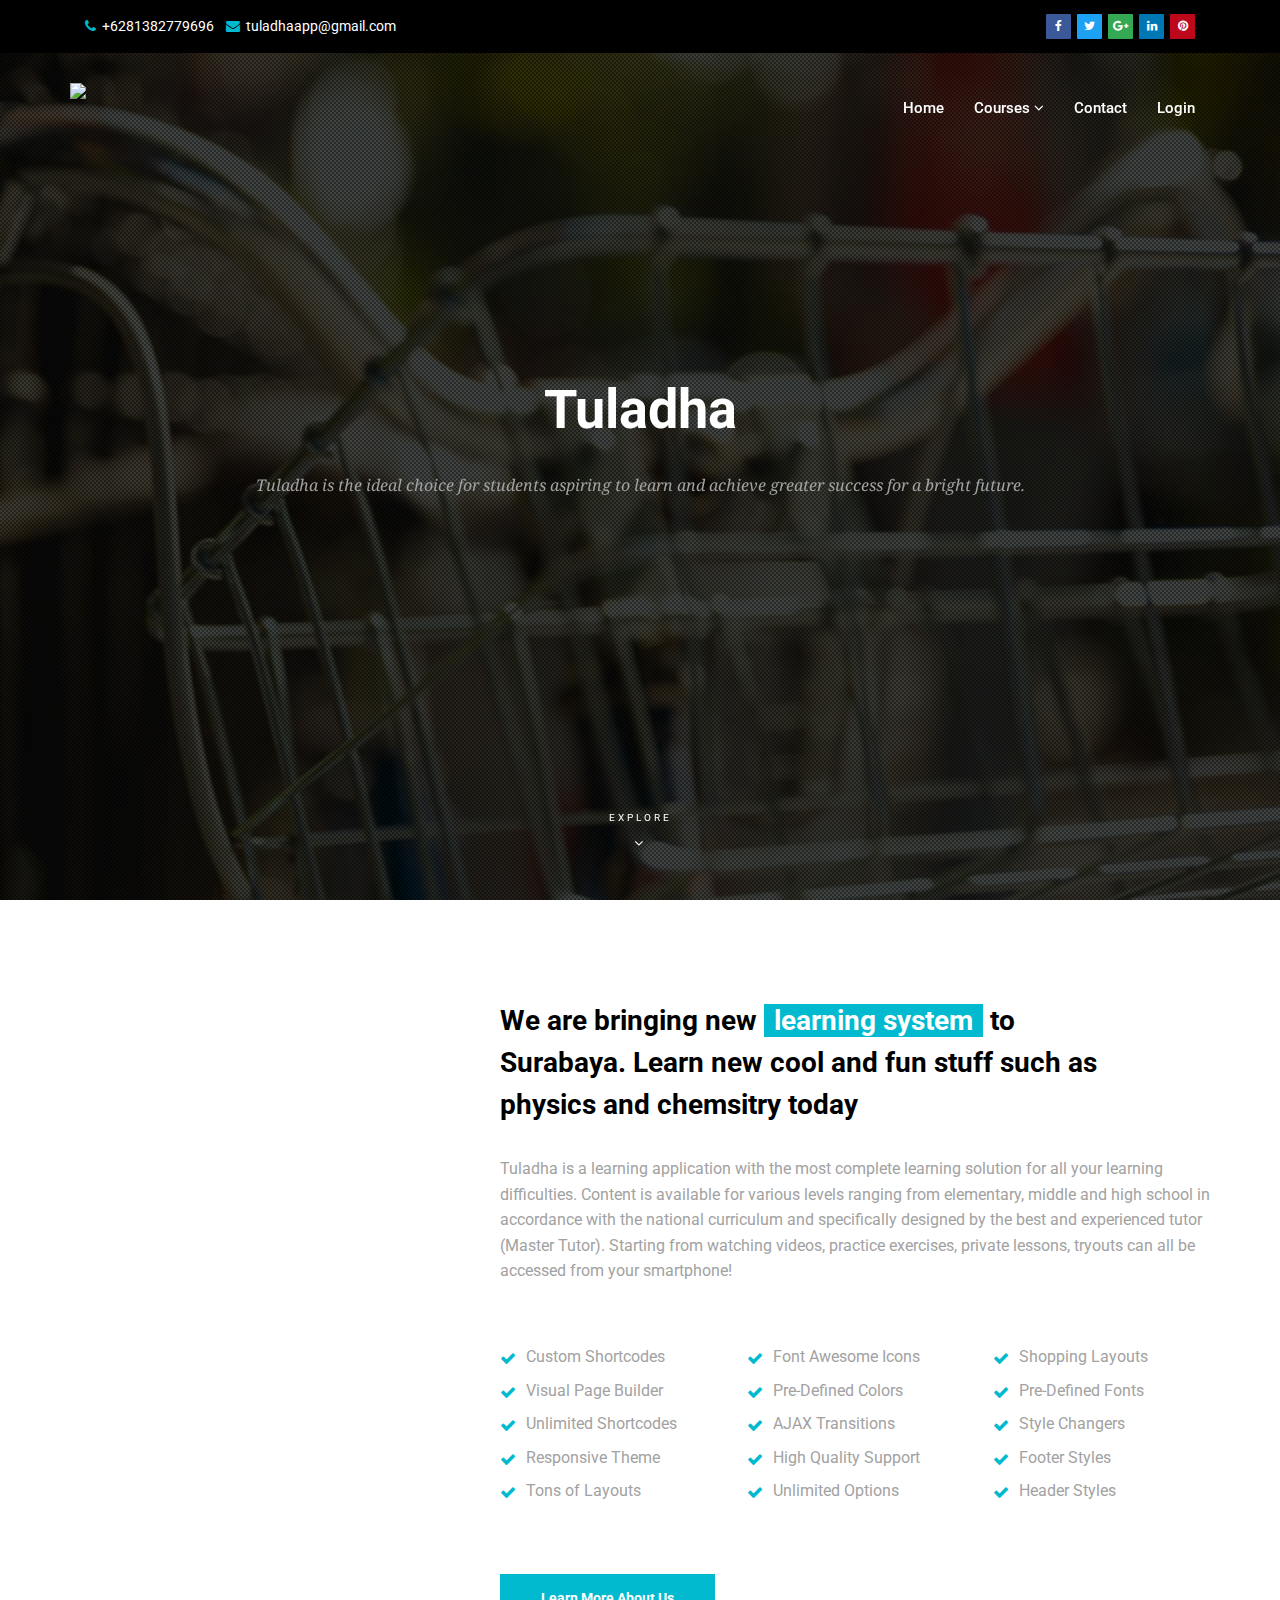
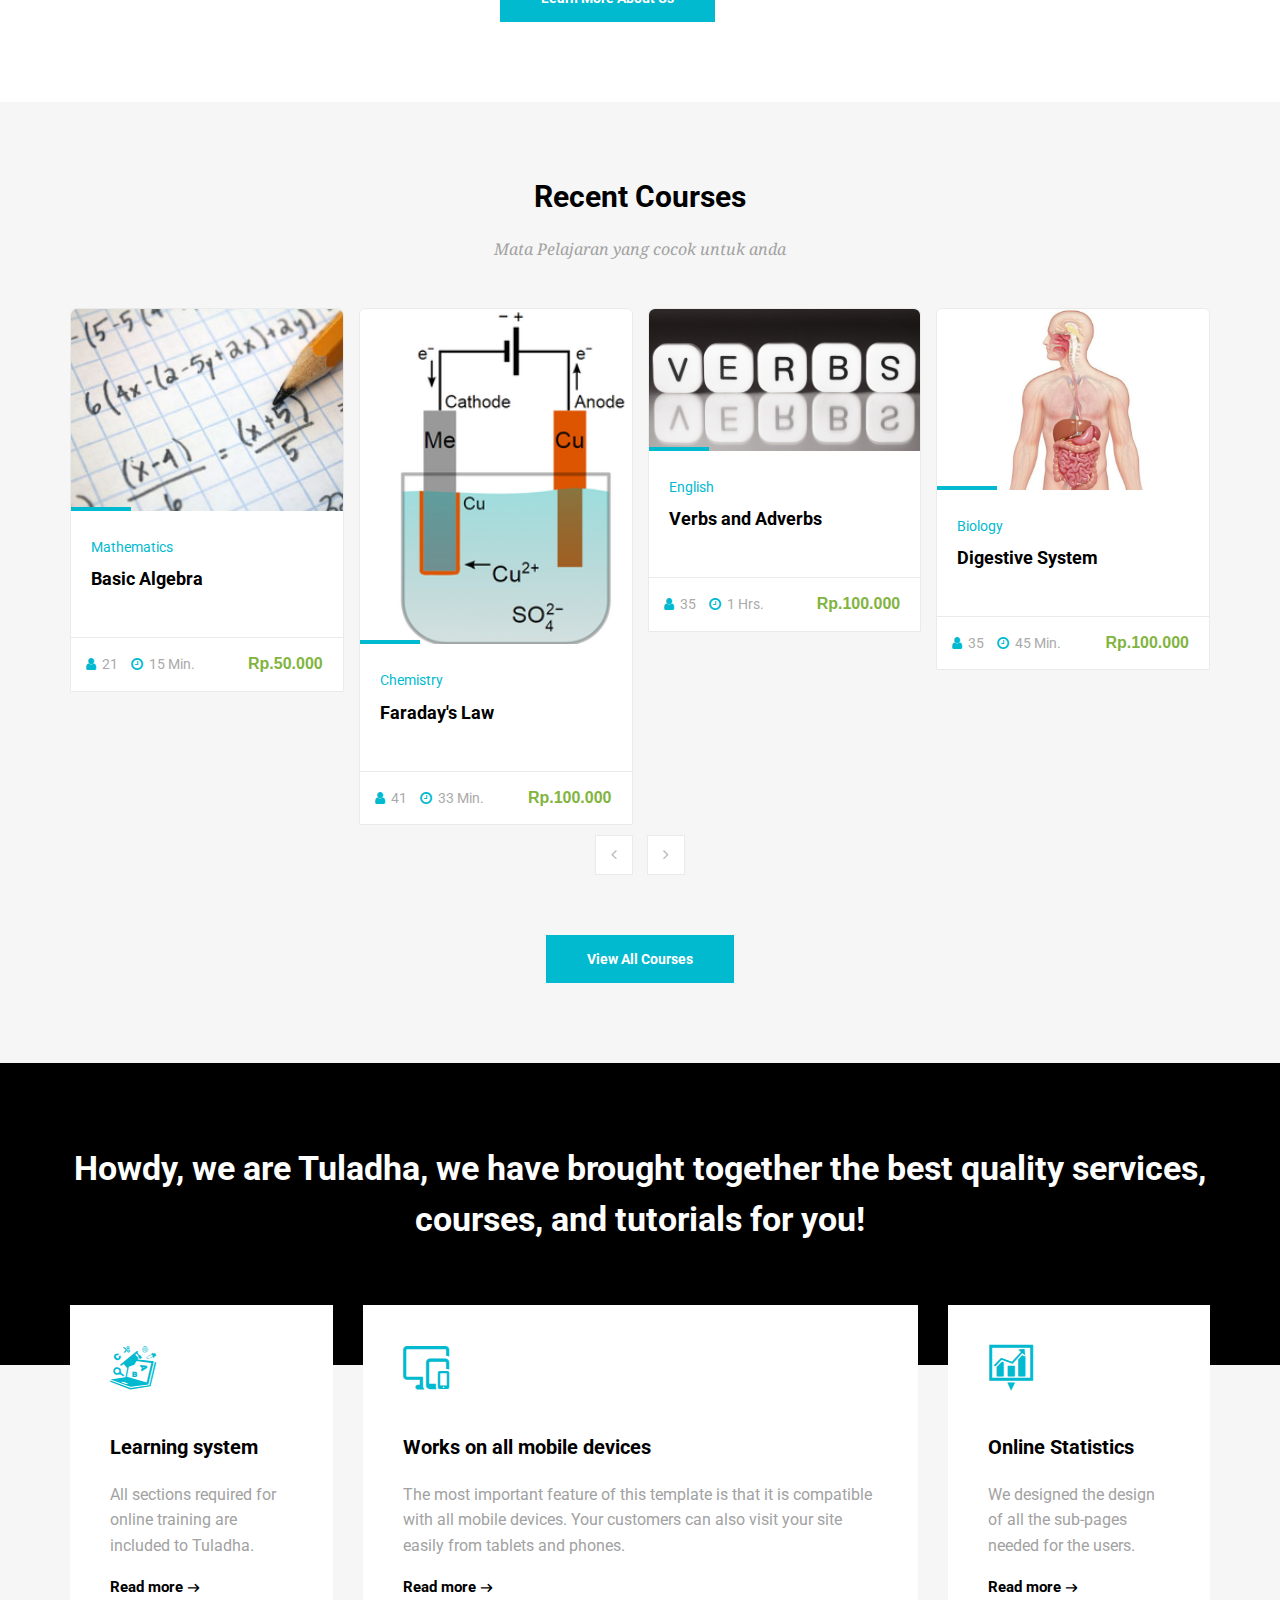
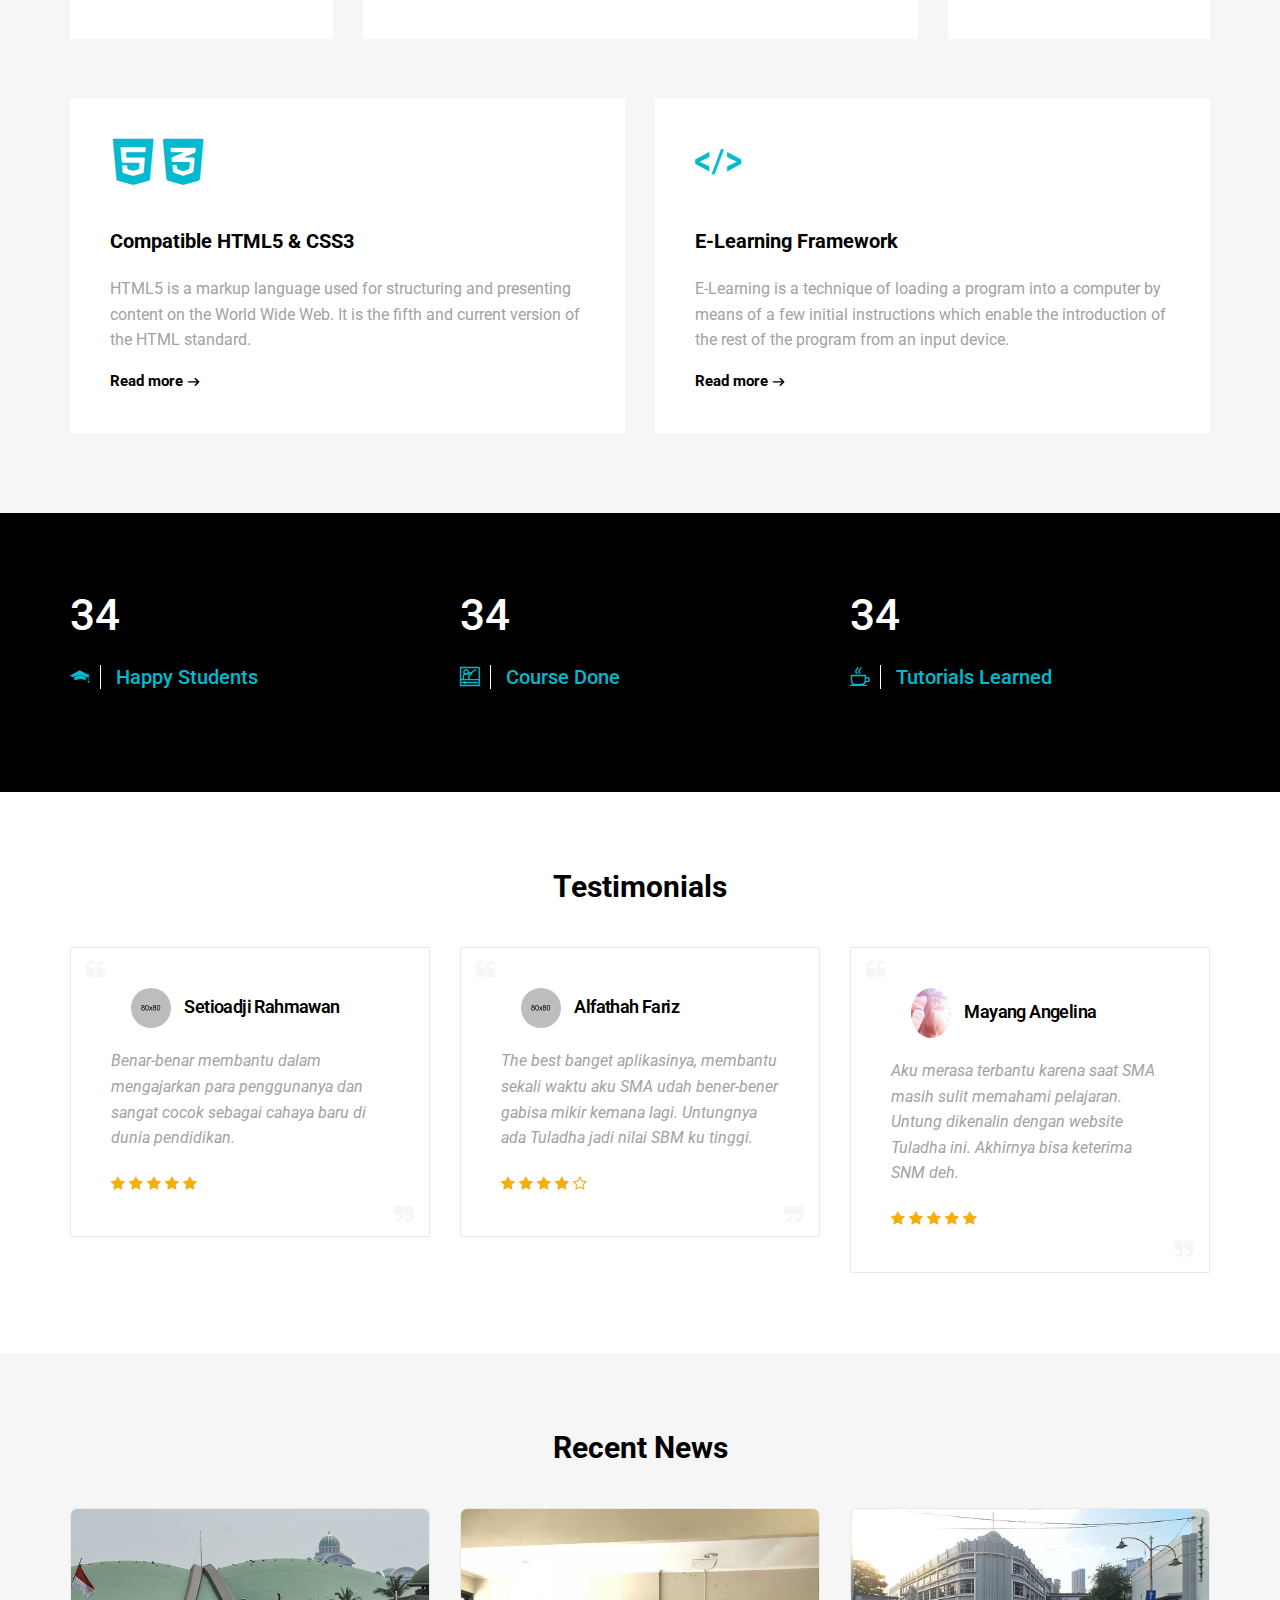
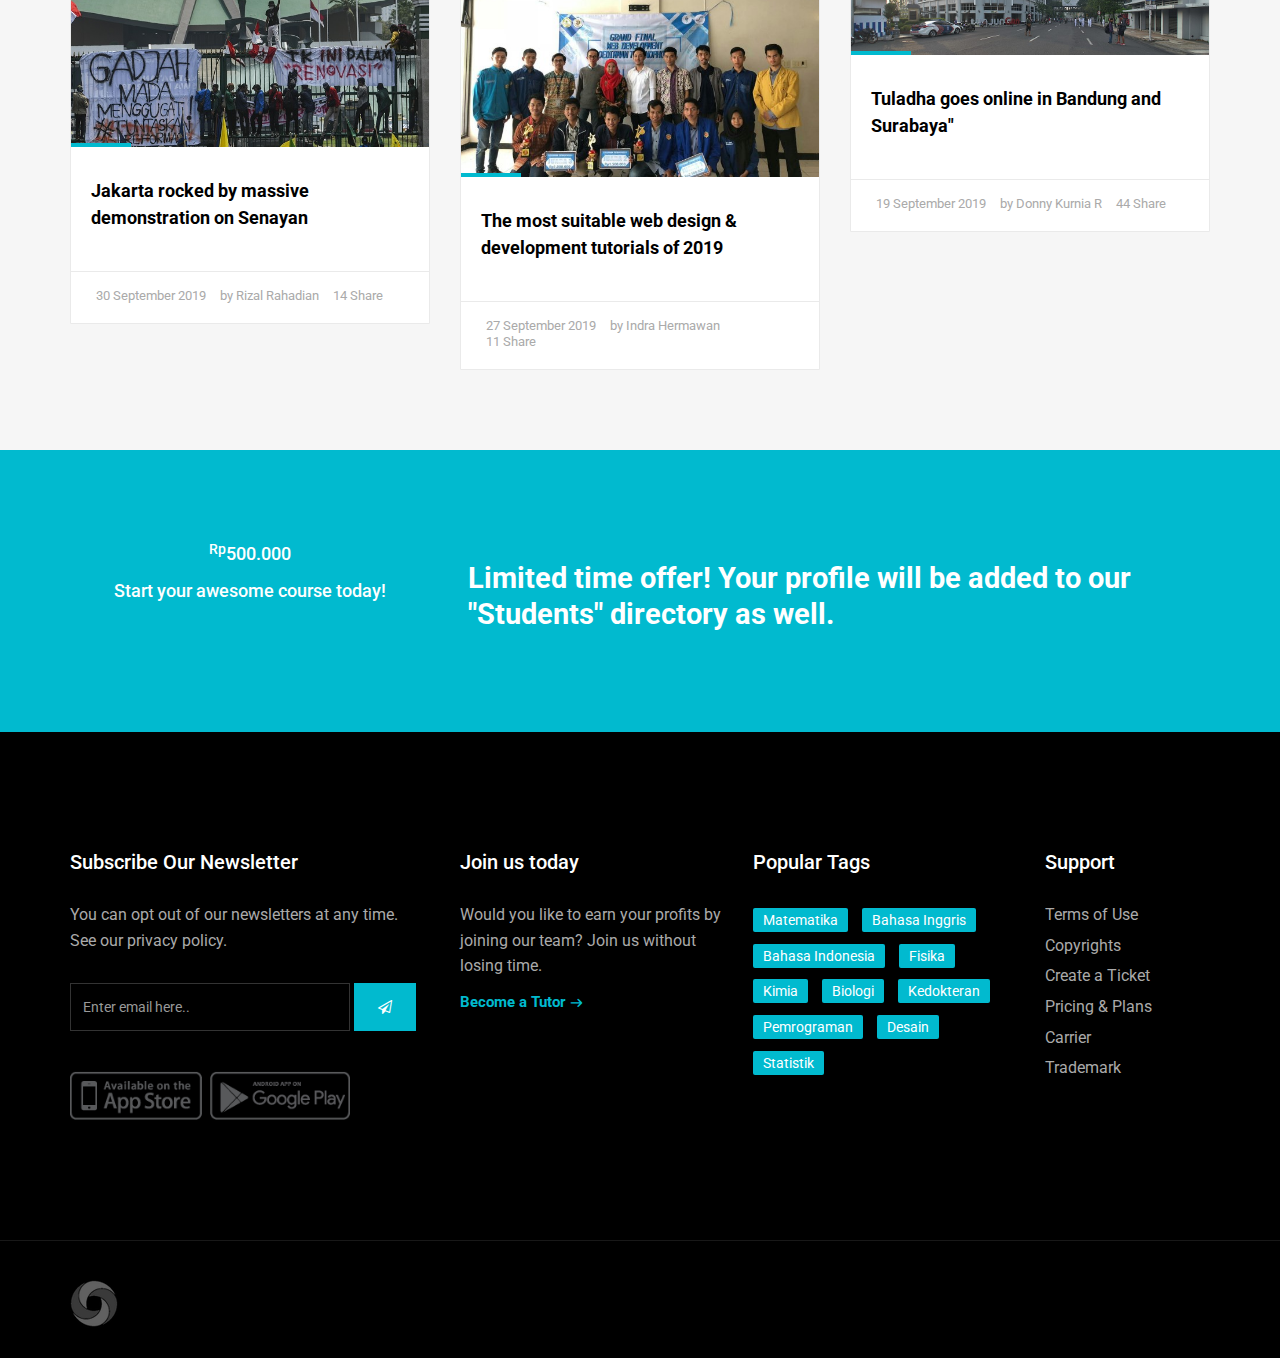
==== commit fffd61d2: "update" ====
--- a/index.html
+++ b/index.html
@@ -655,7 +655,7 @@
                                 <p>You can opt out of our newsletters at any time.<br> See our <a >privacy policy</a>.</p>
                                 <form class="form-inline" role="search">
                                     <div class="form-1">
-                                        <input type="text" class="form-control" placeholder="Enter email here..">
+                                        <input type="email" class="form-control" placeholder="Enter email here.." required>
                                         <button type="submit" class="btn btn-primary"><i class="fa fa-paper-plane-o"></i></button>
                                     </div>
                                 </form>
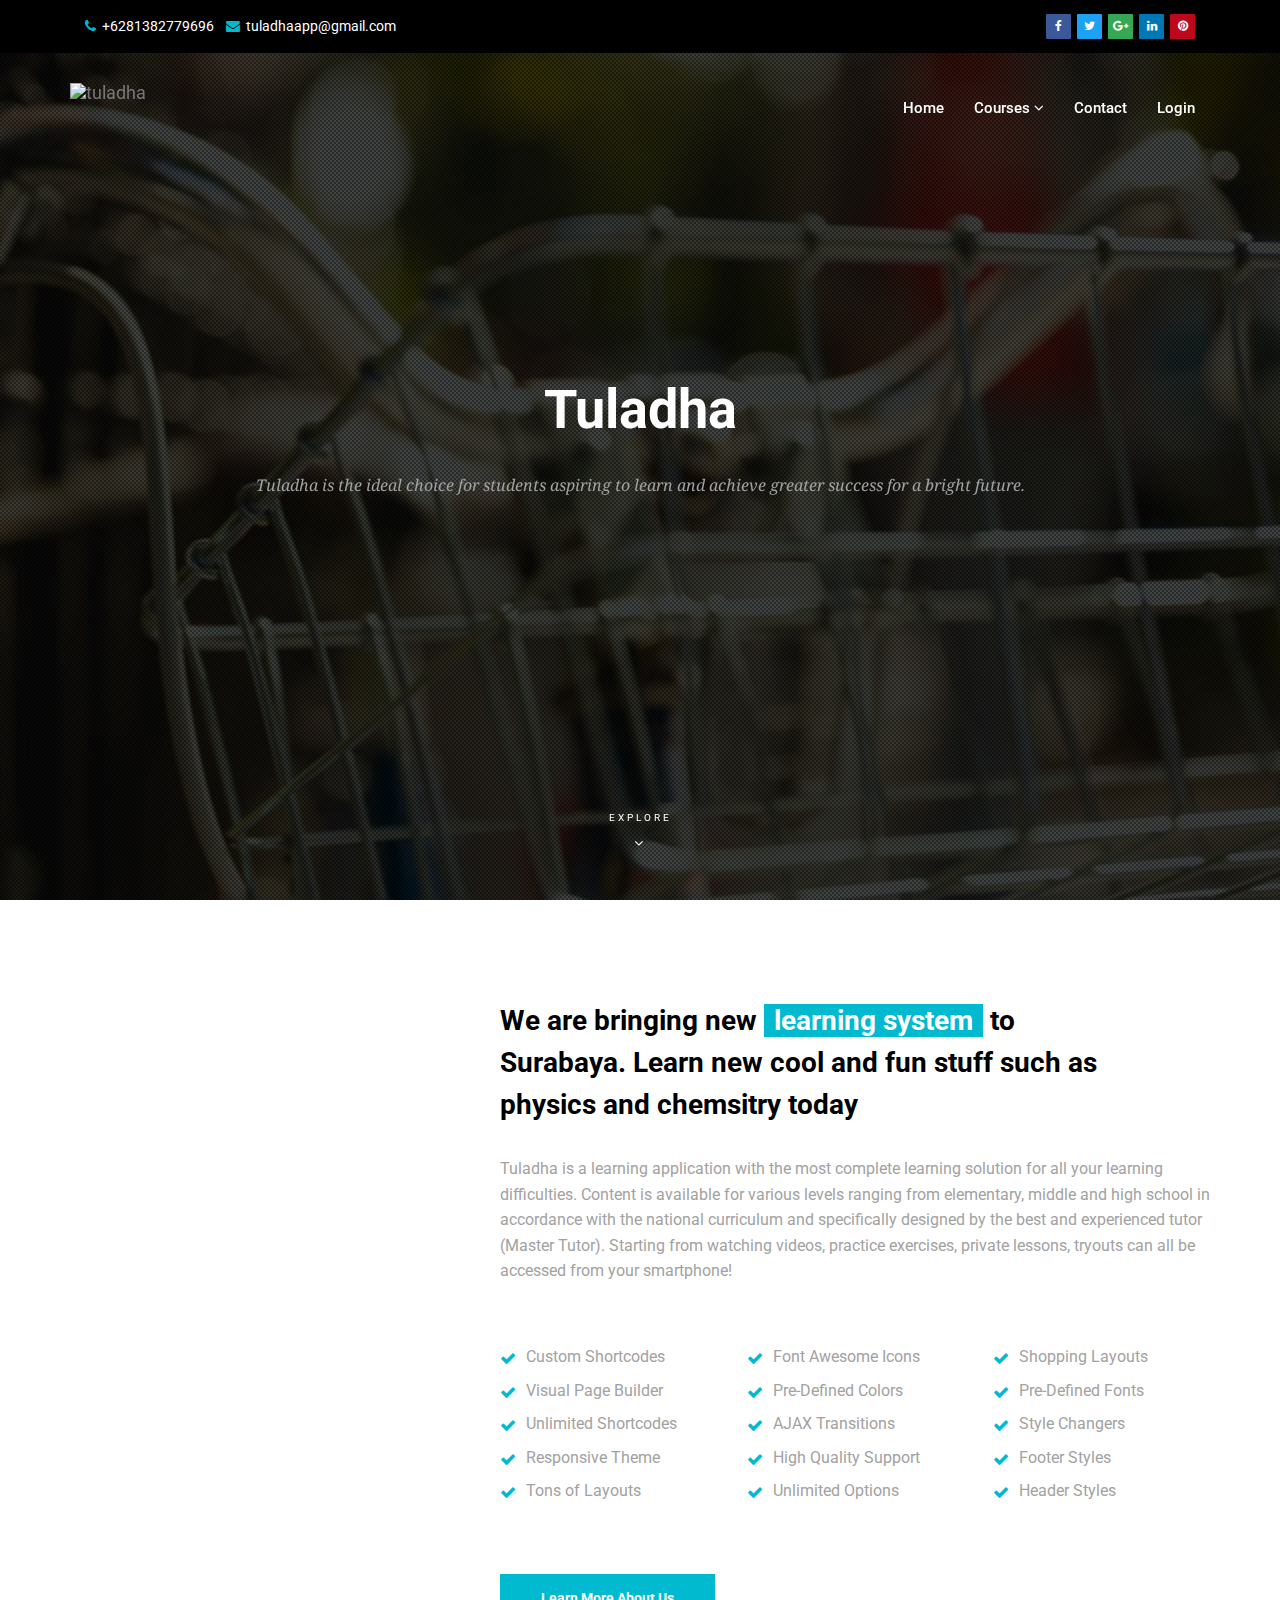
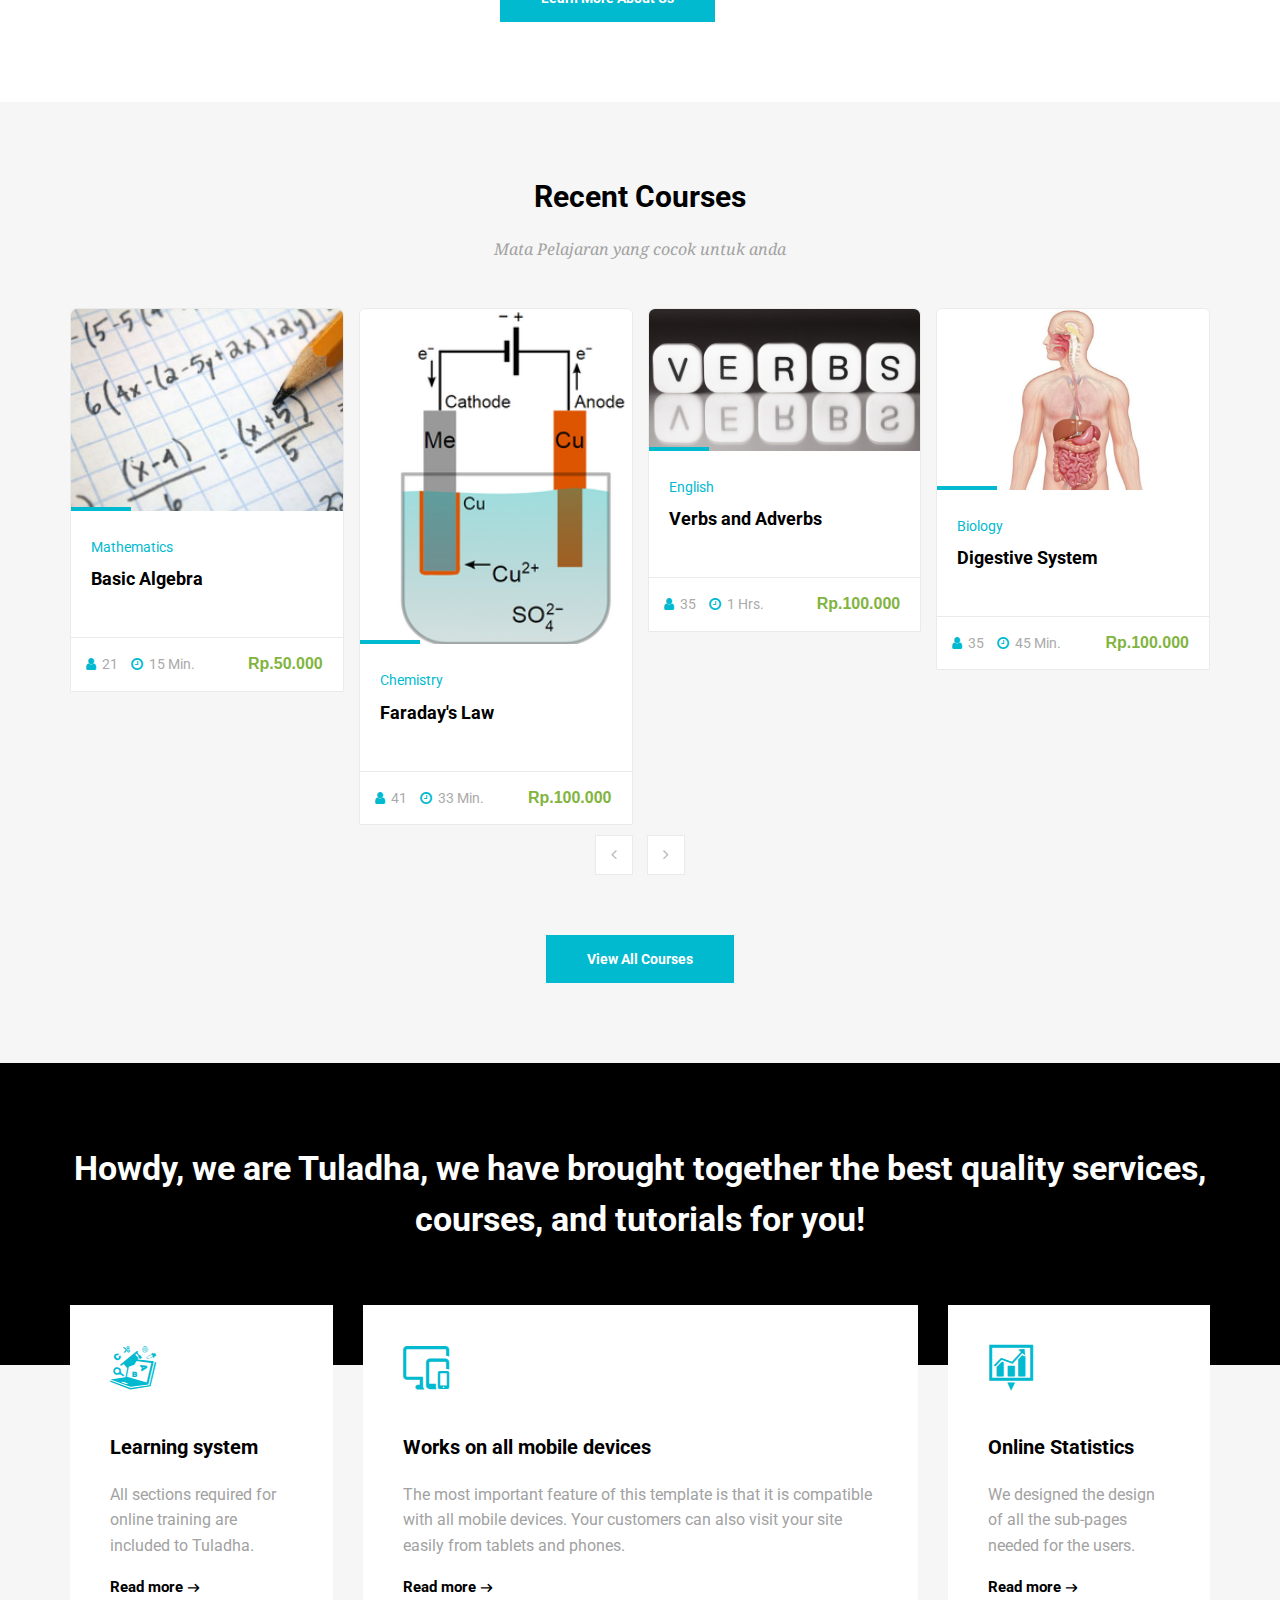
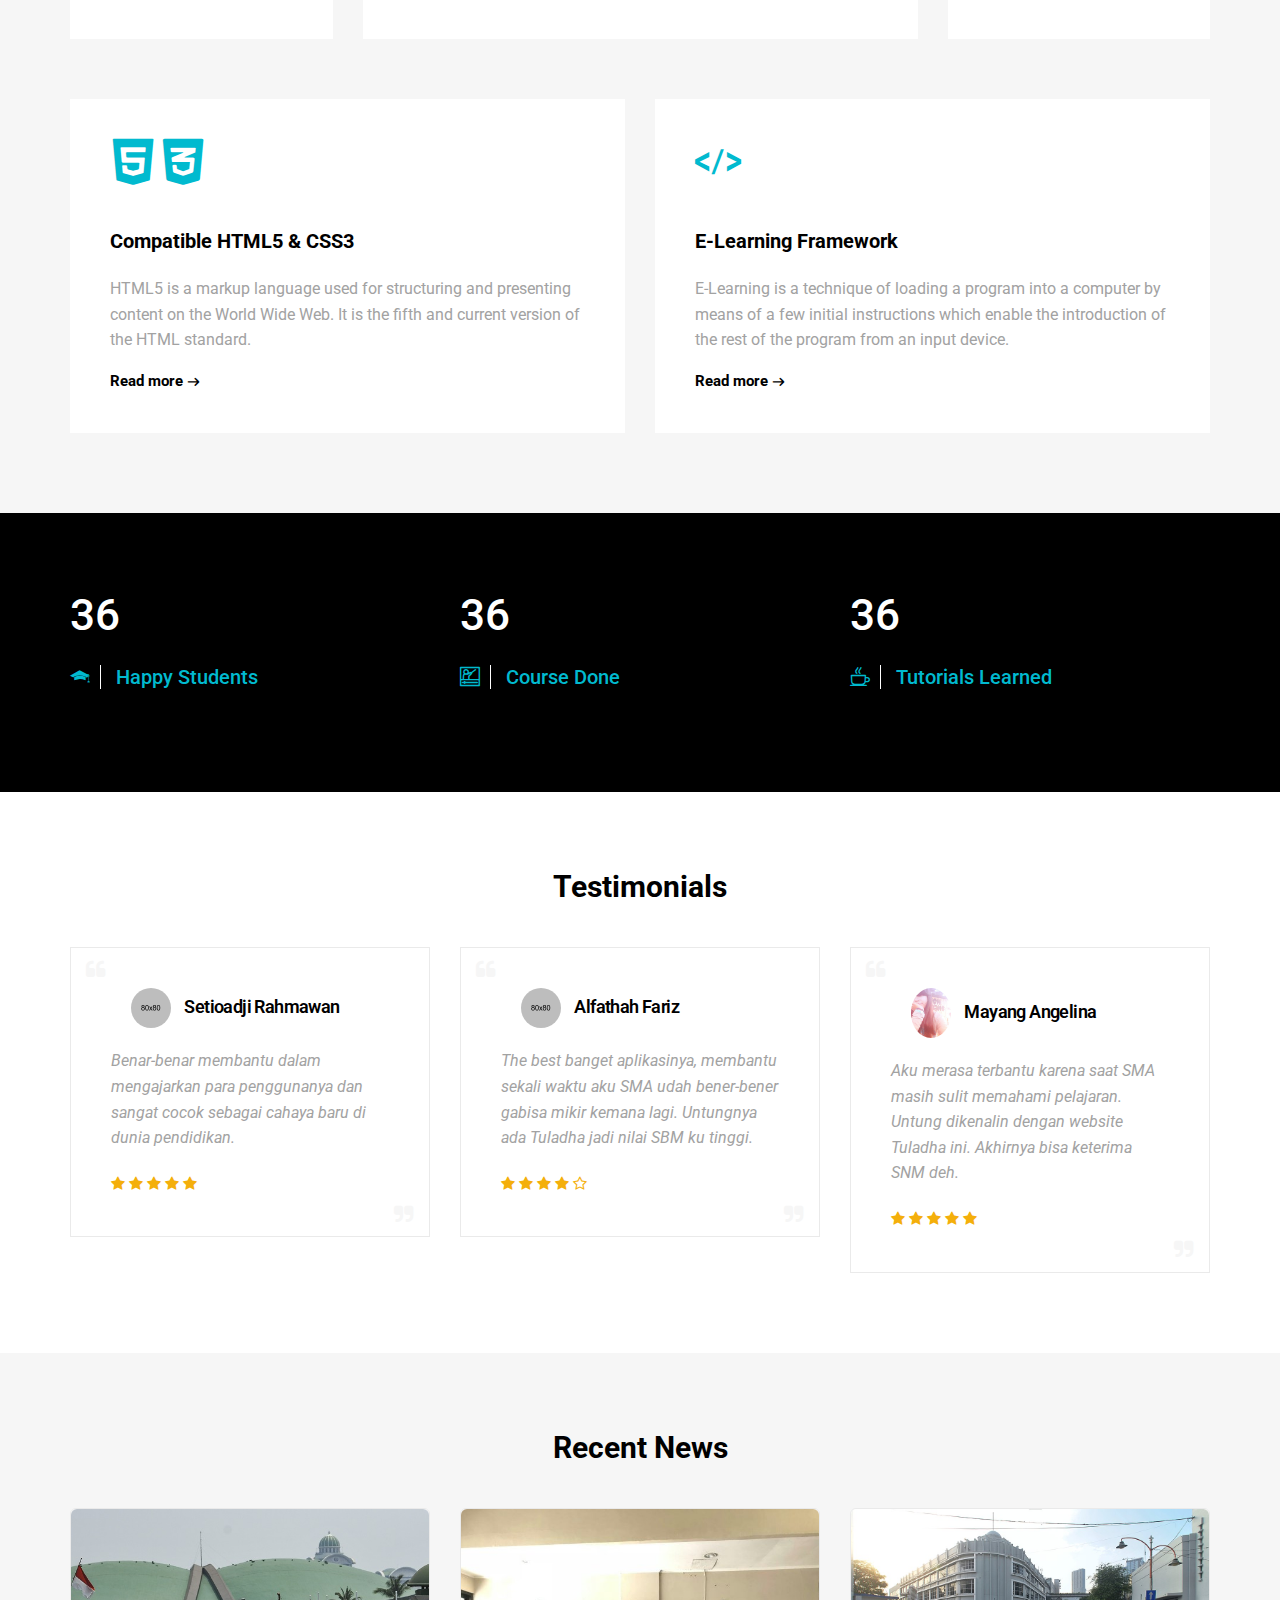
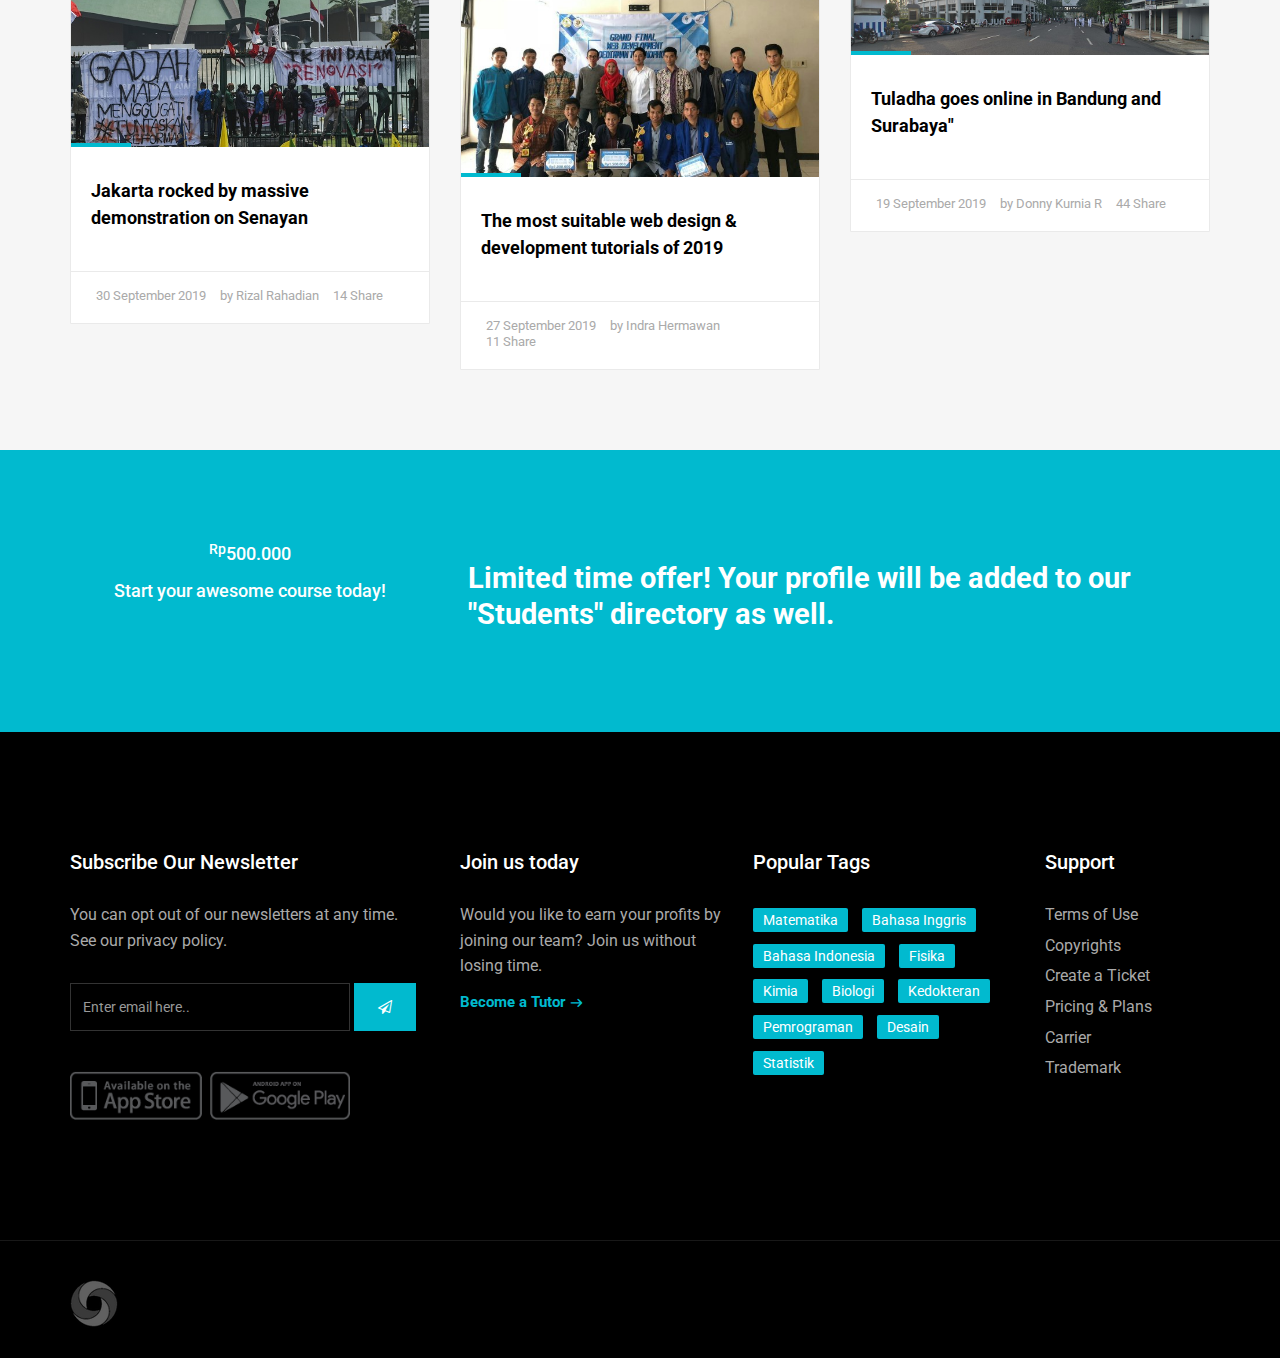
==== commit 530f5400: "Update index.html" ====
--- a/index.html
+++ b/index.html
@@ -99,7 +99,7 @@
                             <span class="icon-bar"></span>
                         </button>
                         <div class="logo-normal">
-                            <a class="navbar-brand" href="index.html"><img src= alt=""></a>
+                            <a class="navbar-brand" href="index.html"><img src="../tugas2-web-quorush/images/logo-tuladha.png" alt="tuladha"></a>
                         </div>
                     </div>
 
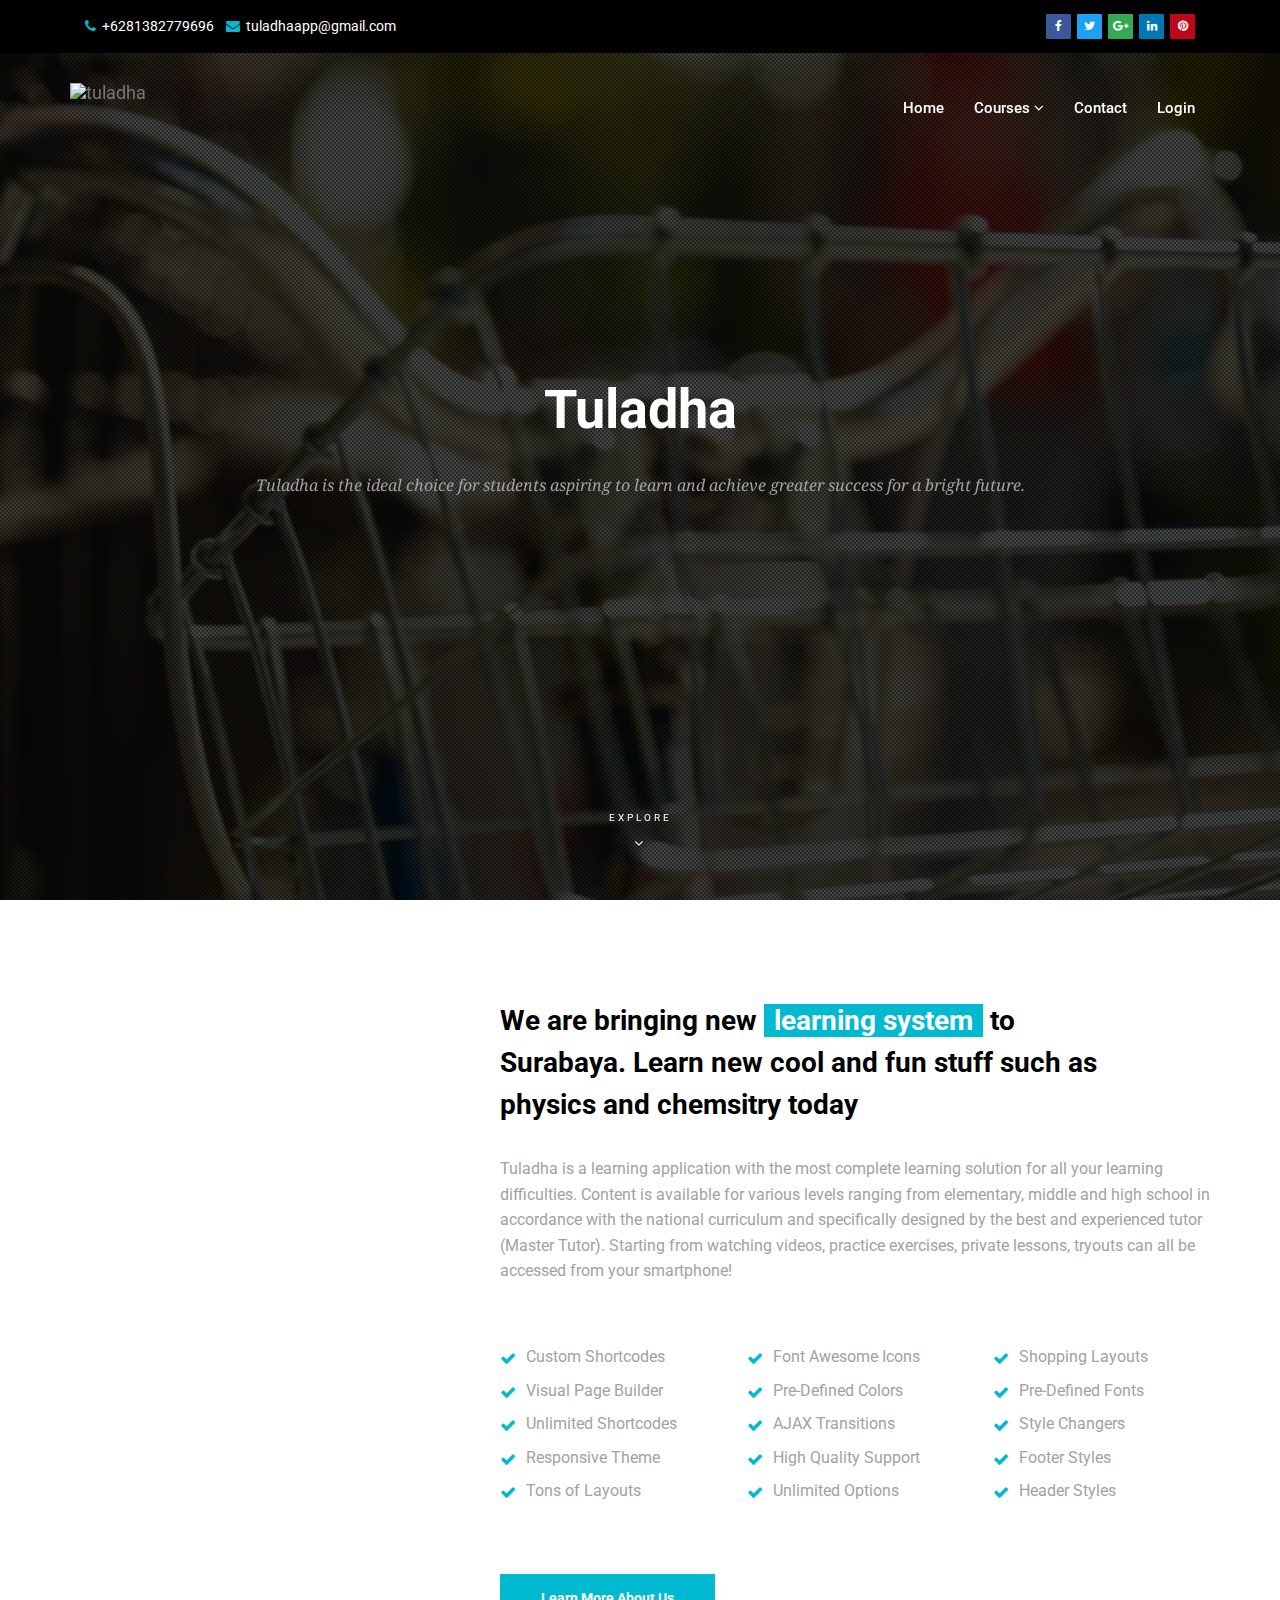
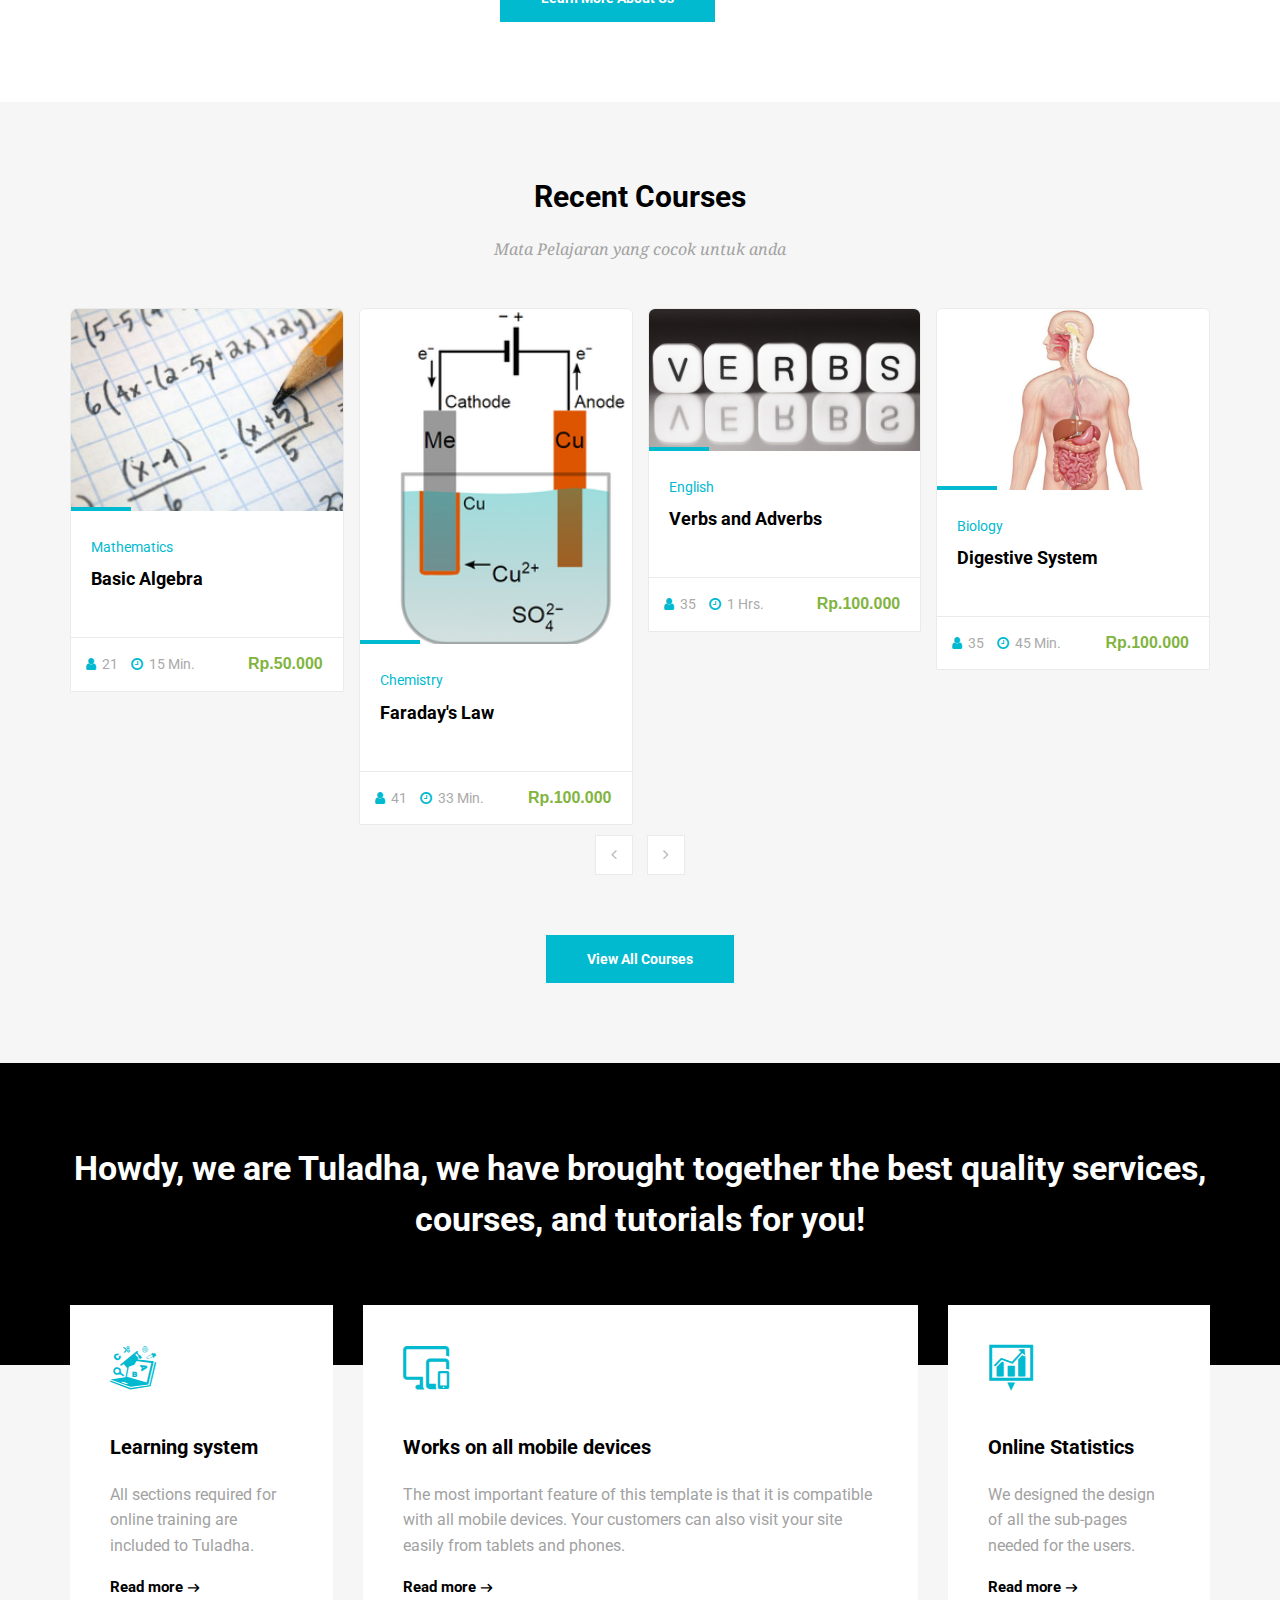
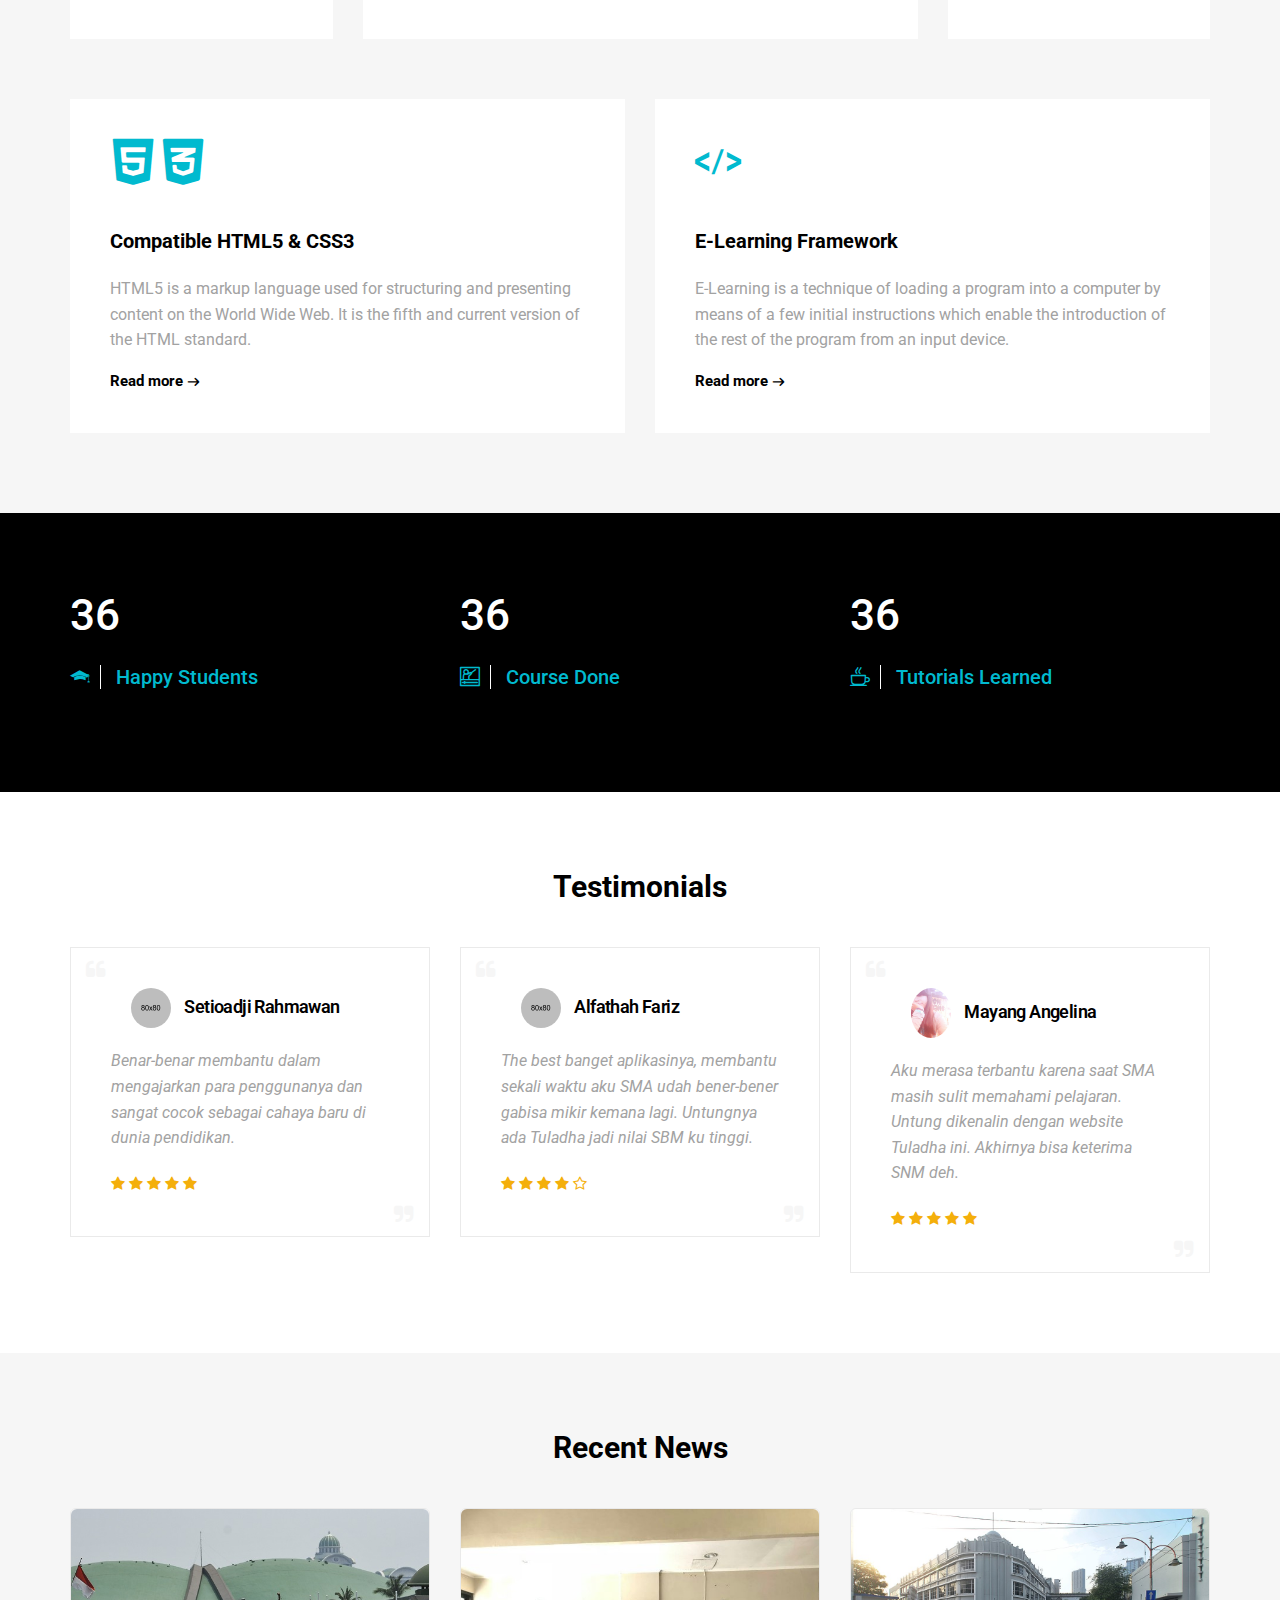
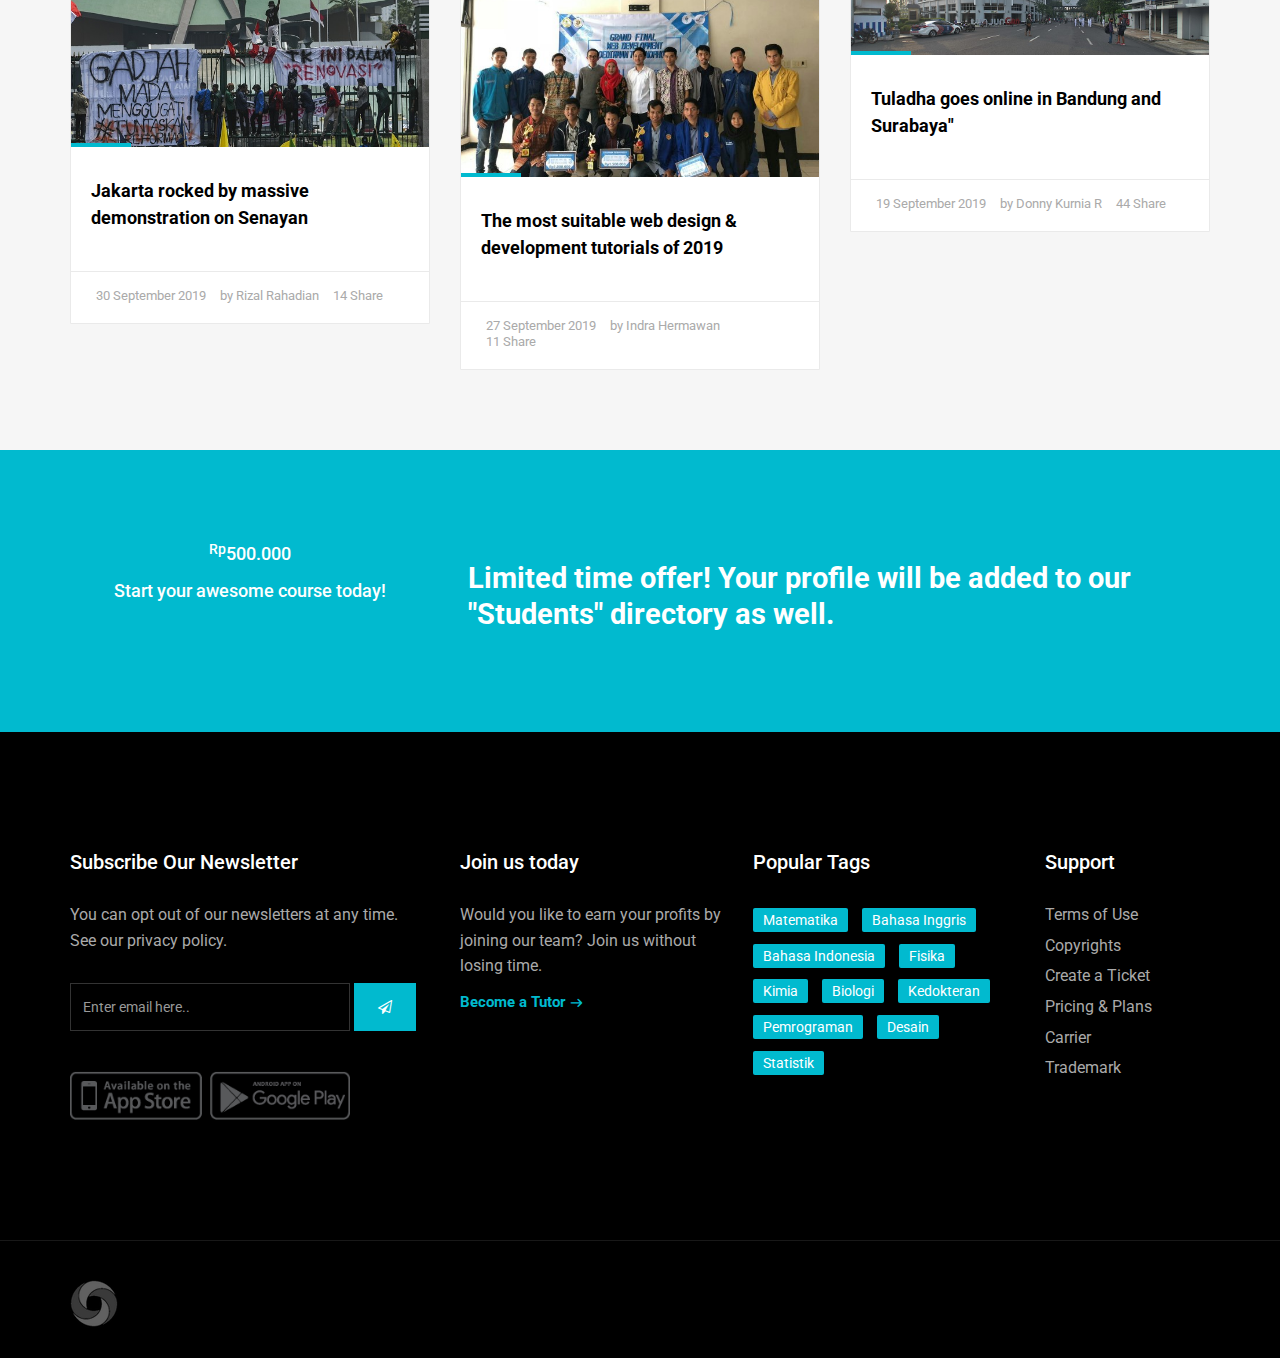
==== commit 9e1780ec: "update.html" ====
--- a/index.html
+++ b/index.html
@@ -1,745 +1,745 @@
-<!doctype html>
-<!--[if IE 9]> <html class="no-js ie9 fixed-layout" lang="en"> <![endif]-->
-<!--[if gt IE 9]><!--> <html class="no-js " lang="en"> <!--<![endif]-->
-<head>
-
-    <!-- Basic -->
-    <meta charset="utf-8">
-    <meta http-equiv="X-UA-Compatible" content="IE=edge">
-
-    <!-- Mobile Meta -->
-    <meta name="viewport" content="width=device-width, minimum-scale=1.0, maximum-scale=1.0, user-scalable=no">
-
-    <!-- Site Meta -->
-    <title>Tuladha</title>
-    <meta name="keywords" content="">
-    <meta name="description" content="">
-    <meta name="author" content="">
-
-    <!-- Site Icons -->
-    <link rel="shortcut icon" href="images/logo-tuladha.png" type="image/x-icon" />
-    <link rel="apple-touch-icon" href="images/apple-touch-icon.png">
-
-	<!-- Google Fonts -->
-    <link href="https://fonts.googleapis.com/css?family=Roboto:300,400,400i,500,700,900" rel="stylesheet">
-    <link href="https://fonts.googleapis.com/css?family=Droid+Serif:400,400i,700,700i" rel="stylesheet">
-
-    <!-- Custom & Default Styles -->
-	<link rel="stylesheet" href="css/bootstrap.min.css">
-    <link rel="stylesheet" href="css/font-awesome.min.css">
-    <link rel="stylesheet" href="css/carousel.css">
-    <link rel="stylesheet" href="css/animate.css">
-    <link rel="stylesheet" href="style.css">
-
-	<!--[if lt IE 9]>
-		<script src="js/vendor/html5shiv.min.js"></script>
-		<script src="js/vendor/respond.min.js"></script>
-	<![endif]-->
-
-</head>
-<body>
-
-    <!-- LOADER -->
-    <div id="preloader">
-        <img class="preloader" src="images/loader.gif" alt="">
-    </div><!-- end loader -->
-    <!-- END LOADER -->
-
-    <div id="wrapper">
-        <!-- BEGIN # MODAL LOGIN -->
-        <div class="modal fade" id="login-modal" tabindex="-1" role="dialog" aria-hidden="true" style="display: none;">
-            <div class="modal-dialog">
-                <div class="modal-content">
-                    <!-- Begin # DIV Form -->
-                    <div id="div-forms">
-                        <form id="login-form">
-                            <button type="button" class="close" data-dismiss="modal" aria-label="Close">
-                                <span class="flaticon-add" aria-hidden="true"></span>
-                            </button>
-                            <div class="modal-body">
-                                <input class="form-control" type="text" placeholder="What you are looking for?" required>
-                            </div>
-                        </form><!-- End # Login Form -->
-                    </div><!-- End # DIV Form -->
-                </div>
-            </div>
-        </div>
-        <!-- END # MODAL LOGIN -->
-
-        <header class="header">
-            <div class="topbar clearfix">
-                <div class="container">
-                    <div class="row-fluid">
-                        <div class="col-md-6 col-sm-6 text-left">
-                            <p>
-                                <strong><i class="fa fa-phone"></i></strong> +6281382779696 &nbsp;&nbsp;
-                                <strong><i class="fa fa-envelope"></i></strong> <a href="mailto:#">tuladhaapp@gmail.com</a>
-                            </p>
-                        </div><!-- end left -->
-                        <div class="col-md-6 col-sm-6 hidden-xs text-right">
-                            <div class="social">
-                                <a class="facebook"  data-tooltip="tooltip" data-placement="bottom" title="Facebook"><i class="fa fa-facebook"></i></a>
-                                <a class="twitter"  data-tooltip="tooltip" data-placement="bottom" title="Twitter"><i class="fa fa-twitter"></i></a>
-                                <a class="google"  data-tooltip="tooltip" data-placement="bottom" title="Google Plus"><i class="fa fa-google-plus"></i></a>
-                                <a class="linkedin"  data-tooltip="tooltip" data-placement="bottom" title="Linkedin"><i class="fa fa-linkedin"></i></a>
-                                <a class="pinterest"  data-tooltip="tooltip" data-placement="bottom" title="Pinterest"><i class="fa fa-pinterest"></i></a>
-                            </div><!-- end social -->
-                        </div><!-- end left -->
-                    </div><!-- end row -->
-                </div><!-- end container -->
-            </div><!-- end topbar -->
-
-            <div class="container">
-                <nav class="navbar navbar-default yamm">
-                    <div class="navbar-header">
-                        <button type="button" class="navbar-toggle collapsed" data-toggle="collapse" data-target="#navbar" aria-expanded="false" aria-controls="navbar">
-                            <span class="sr-only">Toggle navigation</span>
-                            <span class="icon-bar"></span>
-                            <span class="icon-bar"></span>
-                            <span class="icon-bar"></span>
-                        </button>
-                        <div class="logo-normal">
-                            <a class="navbar-brand" href="index.html"><img src="../tugas2-web-quorush/images/logo-tuladha.png" alt="tuladha"></a>
-                        </div>
-                    </div>
-
-                    <div id="navbar" class="navbar-collapse collapse">
-                        <ul class="nav navbar-nav navbar-right">
-                            <li><a href="index.html">Home</a></li>
-                            <li class="dropdown yamm-fw yamm-half"><a href="#" data-toggle="dropdown" class="dropdown-toggle active">Courses <b class="fa fa-angle-down"></b></a>
-                                <ul class="dropdown-menu">
-                                    <li>
-                                        <div class="yamm-content clearfix">
-                                            <div class="row-fluid">
-                                                <div class="col-md-6 col-sm-6">
-                                                    <h4>Course Pages</h4>
-                                                    <ul>
-                                                        <li><a >Mathematics</a></li>
-                                                        <li><a >Physics</a></li>
-                                                        <li><a >Biology</a></li>
-                                                        <li><a >Chemistry</a></li>
-                                                        <li><a >Bahasa Indonesia</a></li>
-                                                        <li><a >English</a></li>
-                                                        <li><a >Programming</a></li>
-                                                        <li><a >Medical</a></li>
-                                                    </ul>
-                                                </div>
-                                                <div class="col-md-6 col-sm-6">
-                                                    <div class="menu-widget text-center">
-                                                        <div class="image-wrap entry">
-                                                            <img src="upload/advanced-algebra.jpg" alt="" class="img-responsive">
-                                                            <div class="magnifier">
-                                                            </div>
-                                                        </div><!-- end image-wrap -->
-                                                        <h5><a >Advanced Algebra</a></h5>
-                                                        <small>Rp.100.000</small>
-                                                    </div><!-- end widget -->
-                                                </div>
-                                            </div>
-                                        </div>
-                                    </li>
-                                </ul>
-                            </li>
-                            <li><a href="page-contact.html">Contact</a></li>
-                            <li><a href="login.php">Login</a></li>
-                        </ul>
-                    </div>
-                </nav><!-- end navbar -->
-            </div><!-- end container -->
-        </header>
-
-        <section id="home" class="video-section js-height-full">
-            <div class="overlay"></div>
-            <div class="home-text-wrapper relative container">
-                <div class="home-message">
-                    <p>Tuladha</p>
-                    <small>Tuladha is the ideal choice for students aspiring to learn and achieve greater success for a bright future.</small>
-                    <div class="btn-wrapper">
-                    </div><!-- end row -->
-                </div>
-            </div>
-            <div class="slider-bottom">
-                <span>Explore <i class="fa fa-angle-down"></i></span>
-            </div>
-        </section>
-
-        <section class="section">
-            <div class="container">
-                <div class="row">
-                    <div class="col-md-4 hidden-sm hidden-xs">
-                        <div class="custom-module">
-                            <img src="upload/siswa-sd.jpg" alt="" class="img-responsive wow slideInLeft">
-                        </div><!-- end module -->
-                    </div><!-- end col -->
-                    <div class="col-md-8">
-                        <div class="custom-module p40l">
-                            <h2>We are bringing new <mark>learning system</mark> to<br>
-                            Surabaya. Learn new cool and fun stuff such as <br>
-                            physics and chemsitry today</h2>
-
-                            <p>Tuladha is a learning application with the most complete learning solution for all your learning difficulties. Content is available for various levels ranging from elementary, middle and high school in accordance with the national curriculum and specifically designed by the best and experienced tutor (Master Tutor). Starting from watching videos, practice exercises, private lessons, tryouts can all be accessed from your smartphone!</p>
-
-                            <hr class="invis">
-
-                            <div class="row">
-                                <div class="col-lg-4 col-md-4 col-sm-4 col-xs-12 first">
-                                    <ul class="check">
-                                        <li>Custom Shortcodes</li>
-                                        <li>Visual Page Builder</li>
-                                        <li>Unlimited Shortcodes</li>
-                                        <li>Responsive Theme</li>
-                                        <li>Tons of Layouts</li>
-                                    </ul><!-- end check -->
-                                </div><!-- end col-lg-4 -->
-                                <div class="col-lg-4 col-md-4 col-sm-4 col-xs-12">
-                                    <ul class="check">
-                                        <li>Font Awesome Icons</li>
-                                        <li>Pre-Defined Colors</li>
-                                        <li>AJAX Transitions</li>
-                                        <li>High Quality Support</li>
-                                        <li>Unlimited Options</li>
-                                    </ul><!-- end check -->
-                                </div><!-- end col-lg-4 -->
-                                <div class="col-lg-4 col-md-4 col-sm-4 col-xs-12 last">
-                                    <ul class="check">
-                                        <li>Shopping Layouts</li>
-                                        <li>Pre-Defined Fonts</li>
-                                        <li>Style Changers</li>
-                                        <li>Footer Styles</li>
-                                        <li>Header Styles</li>
-                                    </ul><!-- end check -->
-                                </div><!-- end col-lg-4 -->
-                            </div><!-- end row -->
-
-                            <hr class="invis">
-
-                            <div class="btn-wrapper">
-                                <a  class="btn btn-primary">Learn More About us</a>
-                            </div>
-
-                        </div><!-- end module -->
-                    </div><!-- end col -->
-                </div><!-- end row -->
-            </div><!-- end container -->
-        </section>
-
-        <section class="section gb">
-            <div class="container">
-                <div class="section-title text-center">
-                    <h3>Recent Courses</h3>
-                    <p>Mata Pelajaran yang cocok untuk anda</p>
-                </div><!-- end title -->
-
-                <div id="owl-01" class="owl-carousel owl-theme owl-theme-01">
-                    <div class="caro-item">
-                        <div class="course-box">
-                            <div class="image-wrap entry">
-                                <img src="upload/advanced-algebra.jpg" alt="" class="img-responsive">
-                                <div class="magnifier"></div>
-                            </div><!-- end image-wrap -->
-                            <div class="course-details">
-                                <h4>
-                                    <small>Mathematics</small>
-                                    <a  title="">Basic Algebra</a>
-                                </h4>
-
-                            </div><!-- end details -->
-                            <div class="course-footer clearfix">
-                                <div class="pull-left">
-                                    <ul class="list-inline">
-                                        <li><a ><i class="fa fa-user"></i> 21</a></li>
-                                        <li><a ><i class="fa fa-clock-o"></i> 15 Min.</a></li>
-                                    </ul>
-                                </div><!-- end left -->
-
-                                <div class="pull-right">
-                                    <ul class="list-inline">
-                                        <li><a >Rp.50.000</a></li>
-                                    </ul>
-                                </div><!-- end left -->
-                            </div><!-- end footer -->
-                        </div><!-- end box -->
-                    </div><!-- end col -->
-
-                    <div class="caro-item">
-                        <div class="course-box">
-                            <div class="image-wrap entry">
-                                <img src="upload/copper-plating.png" alt="" class="img-responsive">
-                                <div class="magnifier">
-                                     <a  title=""><i class="flaticon-add"></i></a>
-                                </div>
-                            </div><!-- end image-wrap -->
-                            <div class="course-details">
-                                <h4>
-                                    <small>Chemistry</small>
-                                    <a  title="">Faraday's Law</a>
-                                </h4>
-
-                            </div><!-- end details -->
-                            <div class="course-footer clearfix">
-                                <div class="pull-left">
-                                    <ul class="list-inline">
-                                        <li><a ><i class="fa fa-user"></i> 41</a></li>
-                                        <li><a ><i class="fa fa-clock-o"></i> 33 Min.</a></li>
-                                    </ul>
-                                </div><!-- end left -->
-
-                                <div class="pull-right">
-                                    <ul class="list-inline">
-                                        <li><a >Rp.100.000</a></li>
-                                    </ul>
-                                </div><!-- end left -->
-                            </div><!-- end footer -->
-                        </div><!-- end box -->
-                    </div><!-- end col -->
-
-                    <div class="caro-item">
-                        <div class="course-box">
-                            <div class="image-wrap entry">
-                                <img src="upload/verbs.jpg" alt="" class="img-responsive">
-                                <div class="magnifier">
-                                     <a  title=""><i class="flaticon-add"></i></a>
-                                </div>
-                            </div><!-- end image-wrap -->
-                            <div class="course-details">
-                                <h4>
-                                    <small>English</small>
-                                    <a  title="">Verbs and Adverbs</a>
-                                </h4>
-
-                            </div><!-- end details -->
-                            <div class="course-footer clearfix">
-                                <div class="pull-left">
-                                    <ul class="list-inline">
-                                        <li><a ><i class="fa fa-user"></i> 35</a></li>
-                                        <li><a ><i class="fa fa-clock-o"></i> 1 Hrs.</a></li>
-                                    </ul>
-                                </div><!-- end left -->
-
-                                <div class="pull-right">
-                                    <ul class="list-inline">
-                                        <li><a >Rp.100.000</a></li>
-                                    </ul>
-                                </div><!-- end left -->
-                            </div><!-- end footer -->
-                        </div><!-- end box -->
-                    </div><!-- end col -->
-
-                    <div class="caro-item">
-                        <div class="course-box">
-                            <div class="image-wrap entry">
-                                <img src="upload/digestive-system.jpg" alt="" class="img-responsive">
-                                <div class="magnifier">
-                                     <a  title=""><i class="flaticon-add"></i></a>
-                                </div>
-                            </div><!-- end image-wrap -->
-                            <div class="course-details">
-                                <h4>
-                                    <small>Biology</small>
-                                    <a  title="">Digestive System</a>
-                                </h4>
-
-                            </div><!-- end details -->
-                            <div class="course-footer clearfix">
-                                <div class="pull-left">
-                                    <ul class="list-inline">
-                                        <li><a ><i class="fa fa-user"></i> 35</a></li>
-                                        <li><a ><i class="fa fa-clock-o"></i> 45 Min.</a></li>
-                                    </ul>
-                                </div><!-- end left -->
-
-                                <div class="pull-right">
-                                    <ul class="list-inline">
-                                        <li><a >Rp.100.000</a></li>
-                                    </ul>
-                                </div><!-- end left -->
-                            </div><!-- end footer -->
-                        </div><!-- end box -->
-                    </div><!-- end col -->
-
-                    <div class="caro-item">
-                        <div class="course-box">
-                            <div class="image-wrap entry">
-                                <img src="upload/legenda.jpg" alt="" class="img-responsive">
-                                <div class="magnifier">
-                                     <a  title=""><i class="flaticon-add"></i></a>
-                                </div>
-                            </div><!-- end image-wrap -->
-                            <div class="course-details">
-                                <h4>
-                                    <small>Bahasa Indonesia</small>
-                                    <a  title="">Cerita Rakyat: Legenda</a>
-                                </h4>
-
-                            </div><!-- end details -->
-                            <div class="course-footer clearfix">
-                                <div class="pull-left">
-                                    <ul class="list-inline">
-                                        <li><a ><i class="fa fa-user"></i> 21</a></li>
-                                        <li><a ><i class="fa fa-clock-o"></i> 15 Min.</a></li>
-                                    </ul>
-                                </div><!-- end left -->
-
-                                <div class="pull-right">
-                                    <ul class="list-inline">
-                                        <li><a >Rp.100.000</a></li>
-                                    </ul>
-                                </div><!-- end left -->
-                            </div><!-- end footer -->
-                        </div><!-- end box -->
-                    </div><!-- end col -->
-                </div><!-- end row -->
-
-                <hr class="invis">
-
-                <div class="section-button text-center">
-                    <a  class="btn btn-primary">View All Courses</a>
-                </div>
-            </div><!-- end container -->
-        </section>
-
-        <section class="section db p120">
-            <div class="container">
-                <div class="row">
-                    <div class="col-md-12">
-                        <div class="tagline-message text-center">
-                            <h3>Howdy, we are Tuladha, we have brought together the best quality services, courses, and tutorials for you!</h3>
-                        </div>
-                    </div><!-- end col -->
-                </div><!-- end row -->
-            </div><!-- end container -->
-        </section><!-- end section -->
-
-        <section class="section gb nopadtop">
-            <div class="container">
-                <div class="row">
-                    <div class="col-md-3">
-                        <div class="box m30">
-                            <i class="flaticon-computer-tool-for-education"></i>
-                            <h4>Learning system</h4>
-                            <p>All sections required for online training are included to Tuladha.</p>
-                            <a  class="readmore">Read more</a>
-                        </div>
-                    </div><!-- end col -->
-
-                    <div class="col-md-6">
-                        <div class="box m30">
-                            <i class="flaticon-monitor-tablet-and-smartohone"></i>
-                            <h4>Works on all mobile devices</h4>
-                            <p>The most important feature of this template is that it is compatible with all mobile devices. Your customers can also visit your site easily from tablets and phones.</p>
-                            <a  class="readmore">Read more</a>
-                        </div>
-                    </div><!-- end col -->
-
-                    <div class="col-md-3">
-                        <div class="box m30">
-                            <i class="flaticon-download-business-statistics-symbol-of-a-graphic"></i>
-                            <h4>Online Statistics</h4>
-                            <p>We designed the design of all the sub-pages needed for the users.</p>
-                            <a  class="readmore">Read more</a>
-                        </div>
-                    </div><!-- end col -->
-                </div><!-- end row -->
-
-                <hr class="invis">
-
-                <div class="row">
-                    <div class="col-md-6">
-                        <div class="box">
-                            <i class="flaticon-html5"></i> <i class="flaticon-css-3"></i>
-                            <h4>Compatible HTML5 & CSS3</h4>
-                            <p>HTML5 is a markup language used for structuring and presenting content on the World Wide Web. It is the fifth and current version of the HTML standard.</p>
-                            <a  class="readmore">Read more</a>
-                        </div>
-                    </div><!-- end col -->
-
-                    <div class="col-md-6">
-                        <div class="box">
-                            <i class="flaticon-html-coding"></i>
-                            <h4>E-Learning Framework</h4>
-                            <p>E-Learning is a technique of loading a program into a computer by means of a few initial instructions which enable the introduction of the rest of the program from an input device.</p>
-                            <a  class="readmore">Read more</a>
-                        </div>
-                    </div><!-- end col -->
-                </div><!-- end row -->
-            </div><!-- end container -->
-        </section>
-
-        <section class="section db">
-            <div class="container">
-                <div class="row">
-                    <div class="col-lg-4 col-md-4">
-                        <div class="stat-count">
-                            <h4 class="stat-timer">1230</h4>
-                            <h3><i class="flaticon-black-graduation-cap-tool-of-university-student-for-head"></i> Happy Students</h3>
-
-                        </div><!-- stat-count -->
-                    </div><!-- end col -->
-
-                    <div class="col-lg-4 col-md-4">
-                        <div class="stat-count">
-                            <h4 class="stat-timer">331</h4>
-                            <h3><i class="flaticon-online-course"></i> Course Done</h3>
-
-                        </div><!-- stat-count -->
-                    </div><!-- end col -->
-
-                    <div class="col-lg-4 col-md-4">
-                        <div class="stat-count">
-                            <h4 class="stat-timer">8901</h4>
-                            <h3><i class="flaticon-coffee-cup"></i> Tutorials Learned</h3>
-
-                        </div><!-- stat-count -->
-                    </div><!-- end col -->
-                </div><!-- end row -->
-            </div><!-- end container -->
-        </section>
-
-        <section class="section">
-            <div class="container">
-                <div class="section-title text-center">
-                    <h3>Testimonials</h3>
-
-                </div><!-- end title -->
-
-                <div class="row">
-                    <div class="col-md-4">
-                        <div class="box testimonial">
-                            <p class="testiname"><strong><img src="upload/testimonial_01.png" alt="" class="img-circle"> Setioadji Rahmawan</strong></p>
-                            <p>Benar-benar membantu dalam mengajarkan para penggunanya dan sangat cocok sebagai cahaya baru di dunia pendidikan.</p>
-                            <div class="rating">
-                                <i class="fa fa-star"></i>
-                                <i class="fa fa-star"></i>
-                                <i class="fa fa-star"></i>
-                                <i class="fa fa-star"></i>
-                                <i class="fa fa-star"></i>
-                            </div>
-                        </div><!-- end testimonial -->
-                    </div><!-- end col -->
-
-                    <div class="col-md-4">
-                        <div class="box testimonial">
-                            <p class="testiname"><strong><img src="upload/testimonial_02.png" alt="" class="img-circle"> Alfathah Fariz</strong></p>
-                            <p>The best banget aplikasinya, membantu sekali waktu aku SMA udah bener-bener gabisa mikir kemana lagi. Untungnya ada Tuladha jadi nilai SBM ku tinggi.</p>
-                            <div class="rating">
-                                <i class="fa fa-star"></i>
-                                <i class="fa fa-star"></i>
-                                <i class="fa fa-star"></i>
-                                <i class="fa fa-star"></i>
-                                <i class="fa fa-star-o"></i>
-                            </div>
-                        </div><!-- end testimonial -->
-                    </div><!-- end col -->
-
-                    <div class="col-md-4">
-                        <div class="box testimonial">
-                            <p class="testiname"><strong><img src="upload/testimonial_03.png" alt="" class="img-circle"> Mayang Angelina</strong></p>
-                            <p>Aku merasa terbantu karena saat SMA masih sulit memahami pelajaran. Untung dikenalin dengan website Tuladha ini. Akhirnya bisa keterima SNM deh.</p>
-                            <div class="rating">
-                                <i class="fa fa-star"></i>
-                                <i class="fa fa-star"></i>
-                                <i class="fa fa-star"></i>
-                                <i class="fa fa-star"></i>
-                                <i class="fa fa-star"></i>
-                            </div>
-                        </div><!-- end testimonial -->
-                    </div><!-- end col -->
-                </div><!-- end row -->
-            </div><!-- end container -->
-        </section>
-
-        <section class="section gb">
-            <div class="container">
-                <div class="section-title text-center">
-                    <h3>Recent News</h3>
-
-                </div><!-- end title -->
-
-                <div class="row">
-                    <div class="col-lg-4 col-md-12">
-                        <div class="blog-box">
-                            <div class="image-wrap entry">
-                                <img src="upload/senayan.jpg" alt="" class="img-responsive">
-                                <div class="magnifier"><i class="flaticon-add"></i></a>
-                                </div>
-                            </div><!-- end image-wrap -->
-
-                            <div class="blog-desc">
-                                <h4>Jakarta rocked by massive demonstration on Senayan</a></h4>
-
-                            </div><!-- end blog-desc -->
-
-                            <div class="post-meta">
-                                <ul class="list-inline">
-                                    <li><a >30 September 2019</a></li>
-                                    <li><a >by Rizal Rahadian</a></li>
-                                    <li><a >14 Share</a></li>
-                                </ul>
-                            </div><!-- end post-meta -->
-                        </div><!-- end blog -->
-                    </div><!-- end col -->
-
-                    <div class="col-lg-4 col-md-12">
-                        <div class="blog-box">
-                            <div class="image-wrap entry">
-                                <img src="upload/juara.jpg" alt="" class="img-responsive">
-                                <div class="magnifier"><i class="flaticon-add"></i></a>
-                                </div>
-                            </div><!-- end image-wrap -->
-
-                            <div class="blog-desc">
-                                <h4>The most suitable web design & development tutorials of 2019</a></h4>
-
-                            </div><!-- end blog-desc -->
-
-                            <div class="post-meta">
-                                <ul class="list-inline">
-                                    <li><a >27 September 2019</a></li>
-                                    <li><a >by Indra Hermawan</a></li>
-                                    <li><a >11 Share</a></li>
-                                </ul>
-                            </div><!-- end post-meta -->
-                        </div><!-- end blog -->
-                    </div><!-- end col -->
-
-                    <div class="col-lg-4 col-md-12">
-                        <div class="blog-box">
-                            <div class="image-wrap entry">
-                                <img src="upload/surabaya.jpg" alt="" class="img-responsive">
-                                <div class="magnifier"><i class="flaticon-add"></i></a>
-                                </div>
-                            </div><!-- end image-wrap -->
-
-                            <div class="blog-desc">
-                                <h4>Tuladha goes online in Bandung and Surabaya"</a></h4>
-
-                            </div><!-- end blog-desc -->
-
-                            <div class="post-meta">
-                                <ul class="list-inline">
-                                    <li><a >19 September 2019</a></li>
-                                    <li><a >by Donny Kurnia R</a></li>
-                                    <li><a >44 Share</a></li>
-                                </ul>
-                            </div><!-- end post-meta -->
-                        </div><!-- end blog -->
-                    </div><!-- end col -->
-                </div><!-- end row -->
-            </div><!-- end container -->
-        </section>
-
-        <section class="section bgcolor1">
-            <div class="container">
-                <a >
-                <div class="row callout">
-                    <div class="col-md-4 text-center">
-                        <h4><sup>Rp</sup>500.000</h4>
-                        <h4>Start your awesome course today!</h4>
-                    </div><!-- end col -->
-
-                    <div class="col-md-8">
-                        <p class="lead">Limited time offer! Your profile will be added to our "Students" directory as well. </p>
-                    </div>
-                </div><!-- end row -->
-                </a>
-            </div><!-- end container -->
-        </section>
-
-        <footer class="section footer noover">
-            <div class="container">
-                <div class="row">
-                    <div class="col-lg-4 col-md-4">
-                        <div class="widget clearfix">
-                            <h3 class="widget-title">Subscribe Our Newsletter</h3>
-                            <div class="newsletter-widget">
-                                <p>You can opt out of our newsletters at any time.<br> See our <a >privacy policy</a>.</p>
-                                <form class="form-inline" role="search">
-                                    <div class="form-1">
-                                        <input type="email" class="form-control" placeholder="Enter email here.." required>
-                                        <button type="submit" class="btn btn-primary"><i class="fa fa-paper-plane-o"></i></button>
-                                    </div>
-                                </form>
-                                <img src="images/payments.png" alt="" class="img-responsive">
-                            </div><!-- end newsletter -->
-                        </div><!-- end widget -->
-                    </div><!-- end col -->
-
-                    <div class="col-lg-3 col-md-3">
-                        <div class="widget clearfix">
-                            <h3 class="widget-title">Join us today</h3>
-                            <p>Would you like to earn your profits by joining our team? Join us without losing time.</p>
-                            <a  class="readmore">Become a Tutor</a>
-                        </div><!-- end widget -->
-                    </div><!-- end col -->
-
-                    <div class="col-lg-3 col-md-3">
-                        <div class="widget clearfix">
-                            <h3 class="widget-title">Popular Tags</h3>
-                            <div class="tags-widget">
-                                <ul class="list-inline">
-                                  <li><a >Matematika</a></li>
-                                  <li><a >Bahasa Inggris</a></li>
-                                  <li><a >Bahasa Indonesia</a></li>
-                                  <li><a >Fisika</a></li>
-                                  <li><a >Kimia</a></li>
-                                  <li><a >Biologi</a></li>
-                                  <li><a >Kedokteran</a></li>
-                                  <li><a >Pemrograman</a></li>
-                                  <li><a >Desain</a></li>
-                                  <li><a >Statistik</a></li>
-                                </ul>
-                            </div><!-- end list-widget -->
-                        </div><!-- end widget -->
-                    </div><!-- end col -->
-
-                    <div class="col-lg-2 col-md-2">
-                        <div class="widget clearfix">
-                            <h3 class="widget-title">Support</h3>
-                            <div class="list-widget">
-                                <ul>
-                                    <li><a >Terms of Use</a></li>
-                                    <li><a >Copyrights</a></li>
-                                    <li><a >Create a Ticket</a></li>
-                                    <li><a >Pricing & Plans</a></li>
-                                    <li><a >Carrier</a></li>
-                                    <li><a >Trademark</a></li>
-                                </ul>
-                            </div><!-- end list-widget -->
-                        </div><!-- end widget -->
-                    </div><!-- end col -->
-                </div><!-- end row -->
-            </div><!-- end container -->
-        </footer><!-- end footer -->
-
-        <div class="copyrights">
-            <div class="container">
-                <div class="clearfix">
-                    <div class="pull-left">
-                        <div class="cop-logo">
-                            <a ><img src="images/logo-tuladha.png" alt=""></a>
-                        </div>
-                    </div>
-
-                    <div class="pull-right">
-                        <div class="footer-links">
-                            <ul class="list-inline">
-
-                            </ul>
-                        </div>
-                    </div>
-                </div>
-            </div><!-- end container -->
-        </div><!-- end copy -->
-    </div><!-- end wrapper -->
-
-    <!-- jQuery Files -->
-    <script src="js/jquery.min.js"></script>
-    <script src="js/bootstrap.min.js"></script>
-    <script src="js/carousel.js"></script>
-    <script src="js/animate.js"></script>
-    <script src="js/custom.js"></script>
-    <!-- VIDEO BG PLUGINS -->
-    <script src="js/videobg.js"></script>
-
-</body>
-</html>
+<!doctype html>
+<!--[if IE 9]> <html class="no-js ie9 fixed-layout" lang="en"> <![endif]-->
+<!--[if gt IE 9]><!--> <html class="no-js " lang="en"> <!--<![endif]-->
+<head>
+
+    <!-- Basic -->
+    <meta charset="utf-8">
+    <meta http-equiv="X-UA-Compatible" content="IE=edge">
+
+    <!-- Mobile Meta -->
+    <meta name="viewport" content="width=device-width, minimum-scale=1.0, maximum-scale=1.0, user-scalable=no">
+
+    <!-- Site Meta -->
+    <title>Tuladha</title>
+    <meta name="keywords" content="">
+    <meta name="description" content="">
+    <meta name="author" content="">
+
+    <!-- Site Icons -->
+    <link rel="shortcut icon" href="images/logo-tuladha.png" type="image/x-icon" />
+    <link rel="apple-touch-icon" href="images/apple-touch-icon.png">
+
+	<!-- Google Fonts -->
+    <link href="https://fonts.googleapis.com/css?family=Roboto:300,400,400i,500,700,900" rel="stylesheet">
+    <link href="https://fonts.googleapis.com/css?family=Droid+Serif:400,400i,700,700i" rel="stylesheet">
+
+    <!-- Custom & Default Styles -->
+	<link rel="stylesheet" href="css/bootstrap.min.css">
+    <link rel="stylesheet" href="css/font-awesome.min.css">
+    <link rel="stylesheet" href="css/carousel.css">
+    <link rel="stylesheet" href="css/animate.css">
+    <link rel="stylesheet" href="style.css">
+
+	<!--[if lt IE 9]>
+		<script src="js/vendor/html5shiv.min.js"></script>
+		<script src="js/vendor/respond.min.js"></script>
+	<![endif]-->
+
+</head>
+<body>
+
+    <!-- LOADER -->
+    <div id="preloader">
+        <img class="preloader" src="images/loader.gif" alt="">
+    </div><!-- end loader -->
+    <!-- END LOADER -->
+
+    <div id="wrapper">
+        <!-- BEGIN # MODAL LOGIN -->
+        <div class="modal fade" id="login-modal" tabindex="-1" role="dialog" aria-hidden="true" style="display: none;">
+            <div class="modal-dialog">
+                <div class="modal-content">
+                    <!-- Begin # DIV Form -->
+                    <div id="div-forms">
+                        <form id="login-form">
+                            <button type="button" class="close" data-dismiss="modal" aria-label="Close">
+                                <span class="flaticon-add" aria-hidden="true"></span>
+                            </button>
+                            <div class="modal-body">
+                                <input class="form-control" type="text" placeholder="What you are looking for?" required>
+                            </div>
+                        </form><!-- End # Login Form -->
+                    </div><!-- End # DIV Form -->
+                </div>
+            </div>
+        </div>
+        <!-- END # MODAL LOGIN -->
+
+        <header class="header">
+            <div class="topbar clearfix">
+                <div class="container">
+                    <div class="row-fluid">
+                        <div class="col-md-6 col-sm-6 text-left">
+                            <p>
+                                <strong><i class="fa fa-phone"></i></strong> +6281382779696 &nbsp;&nbsp;
+                                <strong><i class="fa fa-envelope"></i></strong> <a href="mailto:#">tuladhaapp@gmail.com</a>
+                            </p>
+                        </div><!-- end left -->
+                        <div class="col-md-6 col-sm-6 hidden-xs text-right">
+                            <div class="social">
+                                <a class="facebook"  data-tooltip="tooltip" data-placement="bottom" title="Facebook"><i class="fa fa-facebook"></i></a>
+                                <a class="twitter"  data-tooltip="tooltip" data-placement="bottom" title="Twitter"><i class="fa fa-twitter"></i></a>
+                                <a class="google"  data-tooltip="tooltip" data-placement="bottom" title="Google Plus"><i class="fa fa-google-plus"></i></a>
+                                <a class="linkedin"  data-tooltip="tooltip" data-placement="bottom" title="Linkedin"><i class="fa fa-linkedin"></i></a>
+                                <a class="pinterest"  data-tooltip="tooltip" data-placement="bottom" title="Pinterest"><i class="fa fa-pinterest"></i></a>
+                            </div><!-- end social -->
+                        </div><!-- end left -->
+                    </div><!-- end row -->
+                </div><!-- end container -->
+            </div><!-- end topbar -->
+
+            <div class="container">
+                <nav class="navbar navbar-default yamm">
+                    <div class="navbar-header">
+                        <button type="button" class="navbar-toggle collapsed" data-toggle="collapse" data-target="#navbar" aria-expanded="false" aria-controls="navbar">
+                            <span class="sr-only">Toggle navigation</span>
+                            <span class="icon-bar"></span>
+                            <span class="icon-bar"></span>
+                            <span class="icon-bar"></span>
+                        </button>
+                        <div class="logo-normal">
+                            <a class="navbar-brand" href="index.html"><img src="../tugas2-web-quorush/images/logo-tuladha.png" alt="tuladha"></a>
+                        </div>
+                    </div>
+
+                    <div id="navbar" class="navbar-collapse collapse">
+                        <ul class="nav navbar-nav navbar-right">
+                            <li><a href="index.html">Home</a></li>
+                            <li class="dropdown yamm-fw yamm-half"><a href="#" data-toggle="dropdown" class="dropdown-toggle active">Courses <b class="fa fa-angle-down"></b></a>
+                                <ul class="dropdown-menu">
+                                    <li>
+                                        <div class="yamm-content clearfix">
+                                            <div class="row-fluid">
+                                                <div class="col-md-6 col-sm-6">
+                                                    <h4>Course Pages</h4>
+                                                    <ul>
+                                                        <li><a href="css\comingsoon_05\comingsoon_05\index.html" >Mathematics</a></li>
+                                                        <li><a href="css\comingsoon_05\comingsoon_05\index.html" >Physics</a></li>
+                                                        <li><a href="css\comingsoon_05\comingsoon_05\index.html">Biology</a></li>
+                                                        <li><a href="css\comingsoon_05\comingsoon_05\index.html">Chemistry</a></li>
+                                                        <li><a href="css\comingsoon_05\comingsoon_05\index.html">Bahasa Indonesia</a></li>
+                                                        <li><a href="css\comingsoon_05\comingsoon_05\index.html">English</a></li>
+                                                        <li><a href="css\comingsoon_05\comingsoon_05\index.html">Programming</a></li>
+                                                        <li><a href="css\comingsoon_05\comingsoon_05\index.html">Medical</a></li>
+                                                    </ul>
+                                                </div>
+                                                <div class="col-md-6 col-sm-6">
+                                                    <div class="menu-widget text-center">
+                                                        <div class="image-wrap entry">
+                                                            <img src="upload/advanced-algebra.jpg" alt="" class="img-responsive">
+                                                            <div class="magnifier">
+                                                            </div>
+                                                        </div><!-- end image-wrap -->
+                                                        <h5><a >Advanced Algebra</a></h5>
+                                                        <small>Rp.100.000</small>
+                                                    </div><!-- end widget -->
+                                                </div>
+                                            </div>
+                                        </div>
+                                    </li>
+                                </ul>
+                            </li>
+                            <li><a href="page-contact.html">Contact</a></li>
+                            <li><a href="login.php">Login</a></li>
+                        </ul>
+                    </div>
+                </nav><!-- end navbar -->
+            </div><!-- end container -->
+        </header>
+
+        <section id="home" class="video-section js-height-full">
+            <div class="overlay"></div>
+            <div class="home-text-wrapper relative container">
+                <div class="home-message">
+                    <p>Tuladha</p>
+                    <small>Tuladha is the ideal choice for students aspiring to learn and achieve greater success for a bright future.</small>
+                    <div class="btn-wrapper">
+                    </div><!-- end row -->
+                </div>
+            </div>
+            <div class="slider-bottom">
+                <span>Explore <i class="fa fa-angle-down"></i></span>
+            </div>
+        </section>
+
+        <section class="section">
+            <div class="container">
+                <div class="row">
+                    <div class="col-md-4 hidden-sm hidden-xs">
+                        <div class="custom-module">
+                            <img src="upload/siswa-sd.jpg" alt="" class="img-responsive wow slideInLeft">
+                        </div><!-- end module -->
+                    </div><!-- end col -->
+                    <div class="col-md-8">
+                        <div class="custom-module p40l">
+                            <h2>We are bringing new <mark>learning system</mark> to<br>
+                            Surabaya. Learn new cool and fun stuff such as <br>
+                            physics and chemsitry today</h2>
+
+                            <p>Tuladha is a learning application with the most complete learning solution for all your learning difficulties. Content is available for various levels ranging from elementary, middle and high school in accordance with the national curriculum and specifically designed by the best and experienced tutor (Master Tutor). Starting from watching videos, practice exercises, private lessons, tryouts can all be accessed from your smartphone!</p>
+
+                            <hr class="invis">
+
+                            <div class="row">
+                                <div class="col-lg-4 col-md-4 col-sm-4 col-xs-12 first">
+                                    <ul class="check">
+                                        <li>Custom Shortcodes</li>
+                                        <li>Visual Page Builder</li>
+                                        <li>Unlimited Shortcodes</li>
+                                        <li>Responsive Theme</li>
+                                        <li>Tons of Layouts</li>
+                                    </ul><!-- end check -->
+                                </div><!-- end col-lg-4 -->
+                                <div class="col-lg-4 col-md-4 col-sm-4 col-xs-12">
+                                    <ul class="check">
+                                        <li>Font Awesome Icons</li>
+                                        <li>Pre-Defined Colors</li>
+                                        <li>AJAX Transitions</li>
+                                        <li>High Quality Support</li>
+                                        <li>Unlimited Options</li>
+                                    </ul><!-- end check -->
+                                </div><!-- end col-lg-4 -->
+                                <div class="col-lg-4 col-md-4 col-sm-4 col-xs-12 last">
+                                    <ul class="check">
+                                        <li>Shopping Layouts</li>
+                                        <li>Pre-Defined Fonts</li>
+                                        <li>Style Changers</li>
+                                        <li>Footer Styles</li>
+                                        <li>Header Styles</li>
+                                    </ul><!-- end check -->
+                                </div><!-- end col-lg-4 -->
+                            </div><!-- end row -->
+
+                            <hr class="invis">
+
+                            <div class="btn-wrapper">
+                                <a  class="btn btn-primary">Learn More About us</a>
+                            </div>
+
+                        </div><!-- end module -->
+                    </div><!-- end col -->
+                </div><!-- end row -->
+            </div><!-- end container -->
+        </section>
+
+        <section class="section gb">
+            <div class="container">
+                <div class="section-title text-center">
+                    <h3>Recent Courses</h3>
+                    <p>Mata Pelajaran yang cocok untuk anda</p>
+                </div><!-- end title -->
+
+                <div id="owl-01" class="owl-carousel owl-theme owl-theme-01">
+                    <div class="caro-item">
+                        <div class="course-box">
+                            <div class="image-wrap entry">
+                                <img src="upload/advanced-algebra.jpg" alt="" class="img-responsive">
+                                <div class="magnifier"></div>
+                            </div><!-- end image-wrap -->
+                            <div class="course-details">
+                                <h4>
+                                    <small>Mathematics</small>
+                                    <a  title="">Basic Algebra</a>
+                                </h4>
+
+                            </div><!-- end details -->
+                            <div class="course-footer clearfix">
+                                <div class="pull-left">
+                                    <ul class="list-inline">
+                                        <li><a ><i class="fa fa-user"></i> 21</a></li>
+                                        <li><a ><i class="fa fa-clock-o"></i> 15 Min.</a></li>
+                                    </ul>
+                                </div><!-- end left -->
+
+                                <div class="pull-right">
+                                    <ul class="list-inline">
+                                        <li><a >Rp.50.000</a></li>
+                                    </ul>
+                                </div><!-- end left -->
+                            </div><!-- end footer -->
+                        </div><!-- end box -->
+                    </div><!-- end col -->
+
+                    <div class="caro-item">
+                        <div class="course-box">
+                            <div class="image-wrap entry">
+                                <img src="upload/copper-plating.png" alt="" class="img-responsive">
+                                <div class="magnifier">
+                                     <a  title=""><i class="flaticon-add"></i></a>
+                                </div>
+                            </div><!-- end image-wrap -->
+                            <div class="course-details">
+                                <h4>
+                                    <small>Chemistry</small>
+                                    <a  title="">Faraday's Law</a>
+                                </h4>
+
+                            </div><!-- end details -->
+                            <div class="course-footer clearfix">
+                                <div class="pull-left">
+                                    <ul class="list-inline">
+                                        <li><a ><i class="fa fa-user"></i> 41</a></li>
+                                        <li><a ><i class="fa fa-clock-o"></i> 33 Min.</a></li>
+                                    </ul>
+                                </div><!-- end left -->
+
+                                <div class="pull-right">
+                                    <ul class="list-inline">
+                                        <li><a >Rp.100.000</a></li>
+                                    </ul>
+                                </div><!-- end left -->
+                            </div><!-- end footer -->
+                        </div><!-- end box -->
+                    </div><!-- end col -->
+
+                    <div class="caro-item">
+                        <div class="course-box">
+                            <div class="image-wrap entry">
+                                <img src="upload/verbs.jpg" alt="" class="img-responsive">
+                                <div class="magnifier">
+                                     <a  title=""><i class="flaticon-add"></i></a>
+                                </div>
+                            </div><!-- end image-wrap -->
+                            <div class="course-details">
+                                <h4>
+                                    <small>English</small>
+                                    <a  title="">Verbs and Adverbs</a>
+                                </h4>
+
+                            </div><!-- end details -->
+                            <div class="course-footer clearfix">
+                                <div class="pull-left">
+                                    <ul class="list-inline">
+                                        <li><a ><i class="fa fa-user"></i> 35</a></li>
+                                        <li><a ><i class="fa fa-clock-o"></i> 1 Hrs.</a></li>
+                                    </ul>
+                                </div><!-- end left -->
+
+                                <div class="pull-right">
+                                    <ul class="list-inline">
+                                        <li><a >Rp.100.000</a></li>
+                                    </ul>
+                                </div><!-- end left -->
+                            </div><!-- end footer -->
+                        </div><!-- end box -->
+                    </div><!-- end col -->
+
+                    <div class="caro-item">
+                        <div class="course-box">
+                            <div class="image-wrap entry">
+                                <img src="upload/digestive-system.jpg" alt="" class="img-responsive">
+                                <div class="magnifier">
+                                     <a  title=""><i class="flaticon-add"></i></a>
+                                </div>
+                            </div><!-- end image-wrap -->
+                            <div class="course-details">
+                                <h4>
+                                    <small>Biology</small>
+                                    <a  title="">Digestive System</a>
+                                </h4>
+
+                            </div><!-- end details -->
+                            <div class="course-footer clearfix">
+                                <div class="pull-left">
+                                    <ul class="list-inline">
+                                        <li><a ><i class="fa fa-user"></i> 35</a></li>
+                                        <li><a ><i class="fa fa-clock-o"></i> 45 Min.</a></li>
+                                    </ul>
+                                </div><!-- end left -->
+
+                                <div class="pull-right">
+                                    <ul class="list-inline">
+                                        <li><a >Rp.100.000</a></li>
+                                    </ul>
+                                </div><!-- end left -->
+                            </div><!-- end footer -->
+                        </div><!-- end box -->
+                    </div><!-- end col -->
+
+                    <div class="caro-item">
+                        <div class="course-box">
+                            <div class="image-wrap entry">
+                                <img src="upload/legenda.jpg" alt="" class="img-responsive">
+                                <div class="magnifier">
+                                     <a  title=""><i class="flaticon-add"></i></a>
+                                </div>
+                            </div><!-- end image-wrap -->
+                            <div class="course-details">
+                                <h4>
+                                    <small>Bahasa Indonesia</small>
+                                    <a  title="">Cerita Rakyat: Legenda</a>
+                                </h4>
+
+                            </div><!-- end details -->
+                            <div class="course-footer clearfix">
+                                <div class="pull-left">
+                                    <ul class="list-inline">
+                                        <li><a ><i class="fa fa-user"></i> 21</a></li>
+                                        <li><a ><i class="fa fa-clock-o"></i> 15 Min.</a></li>
+                                    </ul>
+                                </div><!-- end left -->
+
+                                <div class="pull-right">
+                                    <ul class="list-inline">
+                                        <li><a >Rp.100.000</a></li>
+                                    </ul>
+                                </div><!-- end left -->
+                            </div><!-- end footer -->
+                        </div><!-- end box -->
+                    </div><!-- end col -->
+                </div><!-- end row -->
+
+                <hr class="invis">
+
+                <div class="section-button text-center">
+                    <a  class="btn btn-primary">View All Courses</a>
+                </div>
+            </div><!-- end container -->
+        </section>
+
+        <section class="section db p120">
+            <div class="container">
+                <div class="row">
+                    <div class="col-md-12">
+                        <div class="tagline-message text-center">
+                            <h3>Howdy, we are Tuladha, we have brought together the best quality services, courses, and tutorials for you!</h3>
+                        </div>
+                    </div><!-- end col -->
+                </div><!-- end row -->
+            </div><!-- end container -->
+        </section><!-- end section -->
+
+        <section class="section gb nopadtop">
+            <div class="container">
+                <div class="row">
+                    <div class="col-md-3">
+                        <div class="box m30">
+                            <i class="flaticon-computer-tool-for-education"></i>
+                            <h4>Learning system</h4>
+                            <p>All sections required for online training are included to Tuladha.</p>
+                            <a  class="readmore">Read more</a>
+                        </div>
+                    </div><!-- end col -->
+
+                    <div class="col-md-6">
+                        <div class="box m30">
+                            <i class="flaticon-monitor-tablet-and-smartohone"></i>
+                            <h4>Works on all mobile devices</h4>
+                            <p>The most important feature of this template is that it is compatible with all mobile devices. Your customers can also visit your site easily from tablets and phones.</p>
+                            <a  class="readmore">Read more</a>
+                        </div>
+                    </div><!-- end col -->
+
+                    <div class="col-md-3">
+                        <div class="box m30">
+                            <i class="flaticon-download-business-statistics-symbol-of-a-graphic"></i>
+                            <h4>Online Statistics</h4>
+                            <p>We designed the design of all the sub-pages needed for the users.</p>
+                            <a  class="readmore">Read more</a>
+                        </div>
+                    </div><!-- end col -->
+                </div><!-- end row -->
+
+                <hr class="invis">
+
+                <div class="row">
+                    <div class="col-md-6">
+                        <div class="box">
+                            <i class="flaticon-html5"></i> <i class="flaticon-css-3"></i>
+                            <h4>Compatible HTML5 & CSS3</h4>
+                            <p>HTML5 is a markup language used for structuring and presenting content on the World Wide Web. It is the fifth and current version of the HTML standard.</p>
+                            <a  class="readmore">Read more</a>
+                        </div>
+                    </div><!-- end col -->
+
+                    <div class="col-md-6">
+                        <div class="box">
+                            <i class="flaticon-html-coding"></i>
+                            <h4>E-Learning Framework</h4>
+                            <p>E-Learning is a technique of loading a program into a computer by means of a few initial instructions which enable the introduction of the rest of the program from an input device.</p>
+                            <a  class="readmore">Read more</a>
+                        </div>
+                    </div><!-- end col -->
+                </div><!-- end row -->
+            </div><!-- end container -->
+        </section>
+
+        <section class="section db">
+            <div class="container">
+                <div class="row">
+                    <div class="col-lg-4 col-md-4">
+                        <div class="stat-count">
+                            <h4 class="stat-timer">1230</h4>
+                            <h3><i class="flaticon-black-graduation-cap-tool-of-university-student-for-head"></i> Happy Students</h3>
+
+                        </div><!-- stat-count -->
+                    </div><!-- end col -->
+
+                    <div class="col-lg-4 col-md-4">
+                        <div class="stat-count">
+                            <h4 class="stat-timer">331</h4>
+                            <h3><i class="flaticon-online-course"></i> Course Done</h3>
+
+                        </div><!-- stat-count -->
+                    </div><!-- end col -->
+
+                    <div class="col-lg-4 col-md-4">
+                        <div class="stat-count">
+                            <h4 class="stat-timer">8901</h4>
+                            <h3><i class="flaticon-coffee-cup"></i> Tutorials Learned</h3>
+
+                        </div><!-- stat-count -->
+                    </div><!-- end col -->
+                </div><!-- end row -->
+            </div><!-- end container -->
+        </section>
+
+        <section class="section">
+            <div class="container">
+                <div class="section-title text-center">
+                    <h3>Testimonials</h3>
+
+                </div><!-- end title -->
+
+                <div class="row">
+                    <div class="col-md-4">
+                        <div class="box testimonial">
+                            <p class="testiname"><strong><img src="upload/testimonial_01.png" alt="" class="img-circle"> Setioadji Rahmawan</strong></p>
+                            <p>Benar-benar membantu dalam mengajarkan para penggunanya dan sangat cocok sebagai cahaya baru di dunia pendidikan.</p>
+                            <div class="rating">
+                                <i class="fa fa-star"></i>
+                                <i class="fa fa-star"></i>
+                                <i class="fa fa-star"></i>
+                                <i class="fa fa-star"></i>
+                                <i class="fa fa-star"></i>
+                            </div>
+                        </div><!-- end testimonial -->
+                    </div><!-- end col -->
+
+                    <div class="col-md-4">
+                        <div class="box testimonial">
+                            <p class="testiname"><strong><img src="upload/testimonial_02.png" alt="" class="img-circle"> Alfathah Fariz</strong></p>
+                            <p>The best banget aplikasinya, membantu sekali waktu aku SMA udah bener-bener gabisa mikir kemana lagi. Untungnya ada Tuladha jadi nilai SBM ku tinggi.</p>
+                            <div class="rating">
+                                <i class="fa fa-star"></i>
+                                <i class="fa fa-star"></i>
+                                <i class="fa fa-star"></i>
+                                <i class="fa fa-star"></i>
+                                <i class="fa fa-star-o"></i>
+                            </div>
+                        </div><!-- end testimonial -->
+                    </div><!-- end col -->
+
+                    <div class="col-md-4">
+                        <div class="box testimonial">
+                            <p class="testiname"><strong><img src="upload/testimonial_03.png" alt="" class="img-circle"> Mayang Angelina</strong></p>
+                            <p>Aku merasa terbantu karena saat SMA masih sulit memahami pelajaran. Untung dikenalin dengan website Tuladha ini. Akhirnya bisa keterima SNM deh.</p>
+                            <div class="rating">
+                                <i class="fa fa-star"></i>
+                                <i class="fa fa-star"></i>
+                                <i class="fa fa-star"></i>
+                                <i class="fa fa-star"></i>
+                                <i class="fa fa-star"></i>
+                            </div>
+                        </div><!-- end testimonial -->
+                    </div><!-- end col -->
+                </div><!-- end row -->
+            </div><!-- end container -->
+        </section>
+
+        <section class="section gb">
+            <div class="container">
+                <div class="section-title text-center">
+                    <h3>Recent News</h3>
+
+                </div><!-- end title -->
+
+                <div class="row">
+                    <div class="col-lg-4 col-md-12">
+                        <div class="blog-box">
+                            <div class="image-wrap entry">
+                                <img src="upload/senayan.jpg" alt="" class="img-responsive">
+                                <div class="magnifier"><i class="flaticon-add"></i></a>
+                                </div>
+                            </div><!-- end image-wrap -->
+
+                            <div class="blog-desc">
+                                <h4>Jakarta rocked by massive demonstration on Senayan</a></h4>
+
+                            </div><!-- end blog-desc -->
+
+                            <div class="post-meta">
+                                <ul class="list-inline">
+                                    <li><a >30 September 2019</a></li>
+                                    <li><a >by Rizal Rahadian</a></li>
+                                    <li><a >14 Share</a></li>
+                                </ul>
+                            </div><!-- end post-meta -->
+                        </div><!-- end blog -->
+                    </div><!-- end col -->
+
+                    <div class="col-lg-4 col-md-12">
+                        <div class="blog-box">
+                            <div class="image-wrap entry">
+                                <img src="upload/juara.jpg" alt="" class="img-responsive">
+                                <div class="magnifier"><i class="flaticon-add"></i></a>
+                                </div>
+                            </div><!-- end image-wrap -->
+
+                            <div class="blog-desc">
+                                <h4>The most suitable web design & development tutorials of 2019</a></h4>
+
+                            </div><!-- end blog-desc -->
+
+                            <div class="post-meta">
+                                <ul class="list-inline">
+                                    <li><a >27 September 2019</a></li>
+                                    <li><a >by Indra Hermawan</a></li>
+                                    <li><a >11 Share</a></li>
+                                </ul>
+                            </div><!-- end post-meta -->
+                        </div><!-- end blog -->
+                    </div><!-- end col -->
+
+                    <div class="col-lg-4 col-md-12">
+                        <div class="blog-box">
+                            <div class="image-wrap entry">
+                                <img src="upload/surabaya.jpg" alt="" class="img-responsive">
+                                <div class="magnifier"><i class="flaticon-add"></i></a>
+                                </div>
+                            </div><!-- end image-wrap -->
+
+                            <div class="blog-desc">
+                                <h4>Tuladha goes online in Bandung and Surabaya"</a></h4>
+
+                            </div><!-- end blog-desc -->
+
+                            <div class="post-meta">
+                                <ul class="list-inline">
+                                    <li><a >19 September 2019</a></li>
+                                    <li><a >by Donny Kurnia R</a></li>
+                                    <li><a >44 Share</a></li>
+                                </ul>
+                            </div><!-- end post-meta -->
+                        </div><!-- end blog -->
+                    </div><!-- end col -->
+                </div><!-- end row -->
+            </div><!-- end container -->
+        </section>
+
+        <section class="section bgcolor1">
+            <div class="container">
+                <a >
+                <div class="row callout">
+                    <div class="col-md-4 text-center">
+                        <h4><sup>Rp</sup>500.000</h4>
+                        <h4>Start your awesome course today!</h4>
+                    </div><!-- end col -->
+
+                    <div class="col-md-8">
+                        <p class="lead">Limited time offer! Your profile will be added to our "Students" directory as well. </p>
+                    </div>
+                </div><!-- end row -->
+                </a>
+            </div><!-- end container -->
+        </section>
+
+        <footer class="section footer noover">
+            <div class="container">
+                <div class="row">
+                    <div class="col-lg-4 col-md-4">
+                        <div class="widget clearfix">
+                            <h3 class="widget-title">Subscribe Our Newsletter</h3>
+                            <div class="newsletter-widget">
+                                <p>You can opt out of our newsletters at any time.<br> See our <a >privacy policy</a>.</p>
+                                <form class="form-inline" role="search">
+                                    <div class="form-1">
+                                        <input type="email" class="form-control" placeholder="Enter email here.." required>
+                                        <button type="submit" class="btn btn-primary"><i class="fa fa-paper-plane-o"></i></button>
+                                    </div>
+                                </form>
+                                <img src="images/payments.png" alt="" class="img-responsive">
+                            </div><!-- end newsletter -->
+                        </div><!-- end widget -->
+                    </div><!-- end col -->
+
+                    <div class="col-lg-3 col-md-3">
+                        <div class="widget clearfix">
+                            <h3 class="widget-title">Join us today</h3>
+                            <p>Would you like to earn your profits by joining our team? Join us without losing time.</p>
+                            <a  class="readmore">Become a Tutor</a>
+                        </div><!-- end widget -->
+                    </div><!-- end col -->
+
+                    <div class="col-lg-3 col-md-3">
+                        <div class="widget clearfix">
+                            <h3 class="widget-title">Popular Tags</h3>
+                            <div class="tags-widget">
+                                <ul class="list-inline">
+                                  <li><a >Matematika</a></li>
+                                  <li><a >Bahasa Inggris</a></li>
+                                  <li><a >Bahasa Indonesia</a></li>
+                                  <li><a >Fisika</a></li>
+                                  <li><a >Kimia</a></li>
+                                  <li><a >Biologi</a></li>
+                                  <li><a >Kedokteran</a></li>
+                                  <li><a >Pemrograman</a></li>
+                                  <li><a >Desain</a></li>
+                                  <li><a >Statistik</a></li>
+                                </ul>
+                            </div><!-- end list-widget -->
+                        </div><!-- end widget -->
+                    </div><!-- end col -->
+
+                    <div class="col-lg-2 col-md-2">
+                        <div class="widget clearfix">
+                            <h3 class="widget-title">Support</h3>
+                            <div class="list-widget">
+                                <ul>
+                                    <li><a >Terms of Use</a></li>
+                                    <li><a >Copyrights</a></li>
+                                    <li><a >Create a Ticket</a></li>
+                                    <li><a >Pricing & Plans</a></li>
+                                    <li><a >Carrier</a></li>
+                                    <li><a >Trademark</a></li>
+                                </ul>
+                            </div><!-- end list-widget -->
+                        </div><!-- end widget -->
+                    </div><!-- end col -->
+                </div><!-- end row -->
+            </div><!-- end container -->
+        </footer><!-- end footer -->
+
+        <div class="copyrights">
+            <div class="container">
+                <div class="clearfix">
+                    <div class="pull-left">
+                        <div class="cop-logo">
+                            <a ><img src="images/logo-tuladha.png" alt=""></a>
+                        </div>
+                    </div>
+
+                    <div class="pull-right">
+                        <div class="footer-links">
+                            <ul class="list-inline">
+
+                            </ul>
+                        </div>
+                    </div>
+                </div>
+            </div><!-- end container -->
+        </div><!-- end copy -->
+    </div><!-- end wrapper -->
+
+    <!-- jQuery Files -->
+    <script src="js/jquery.min.js"></script>
+    <script src="js/bootstrap.min.js"></script>
+    <script src="js/carousel.js"></script>
+    <script src="js/animate.js"></script>
+    <script src="js/custom.js"></script>
+    <!-- VIDEO BG PLUGINS -->
+    <script src="js/videobg.js"></script>
+
+</body>
+</html>
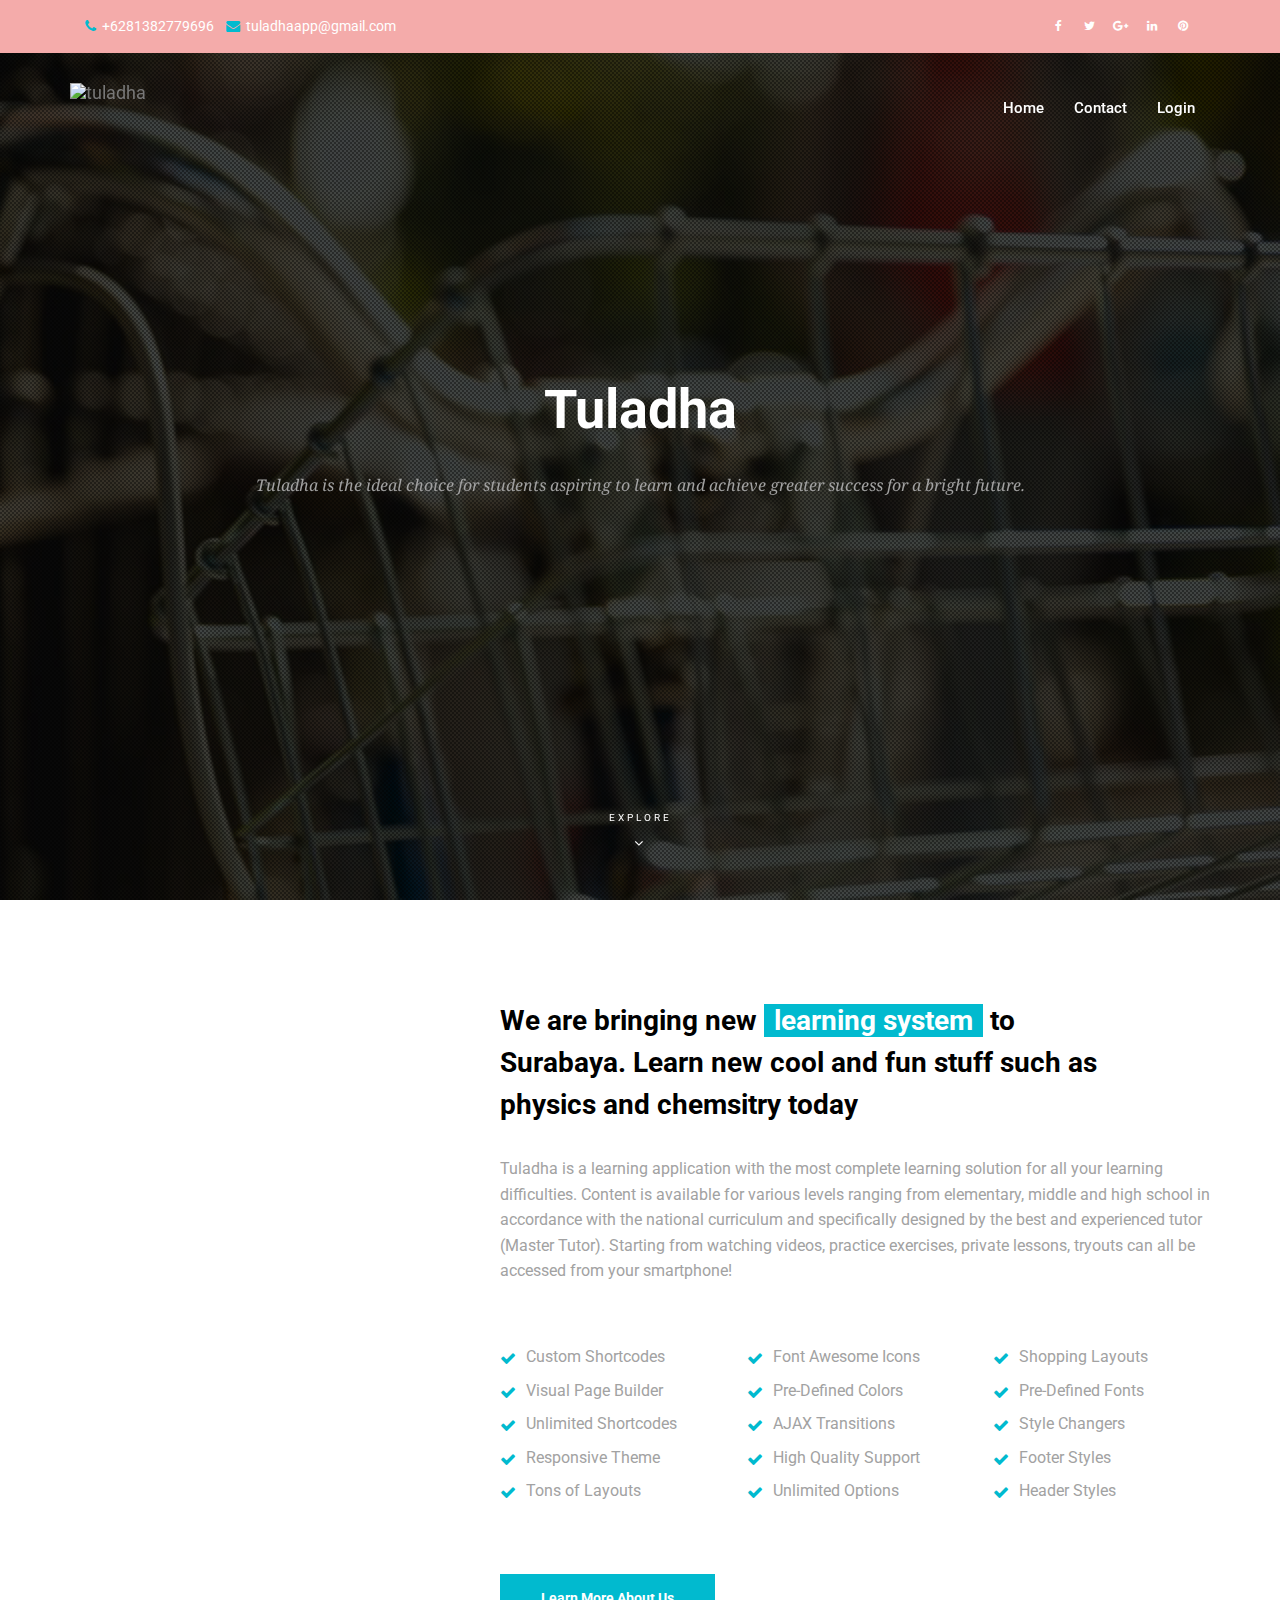
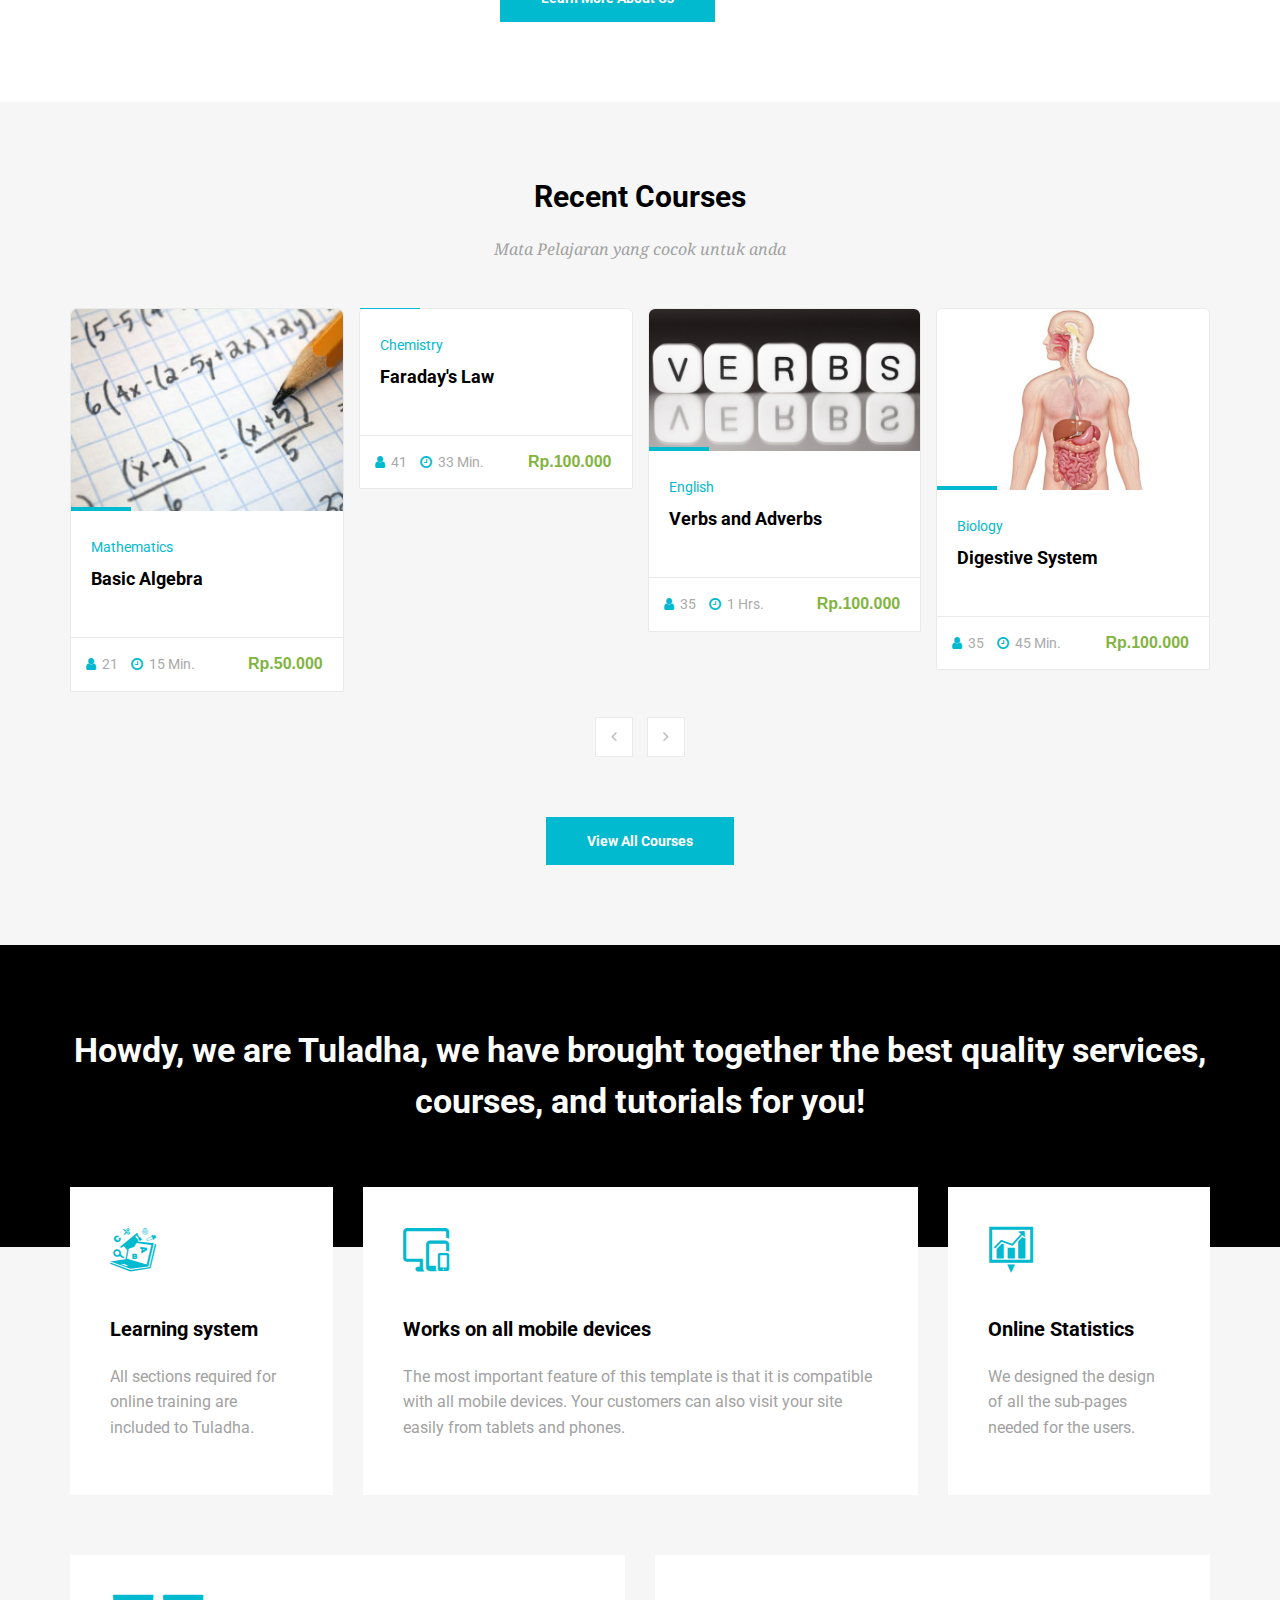
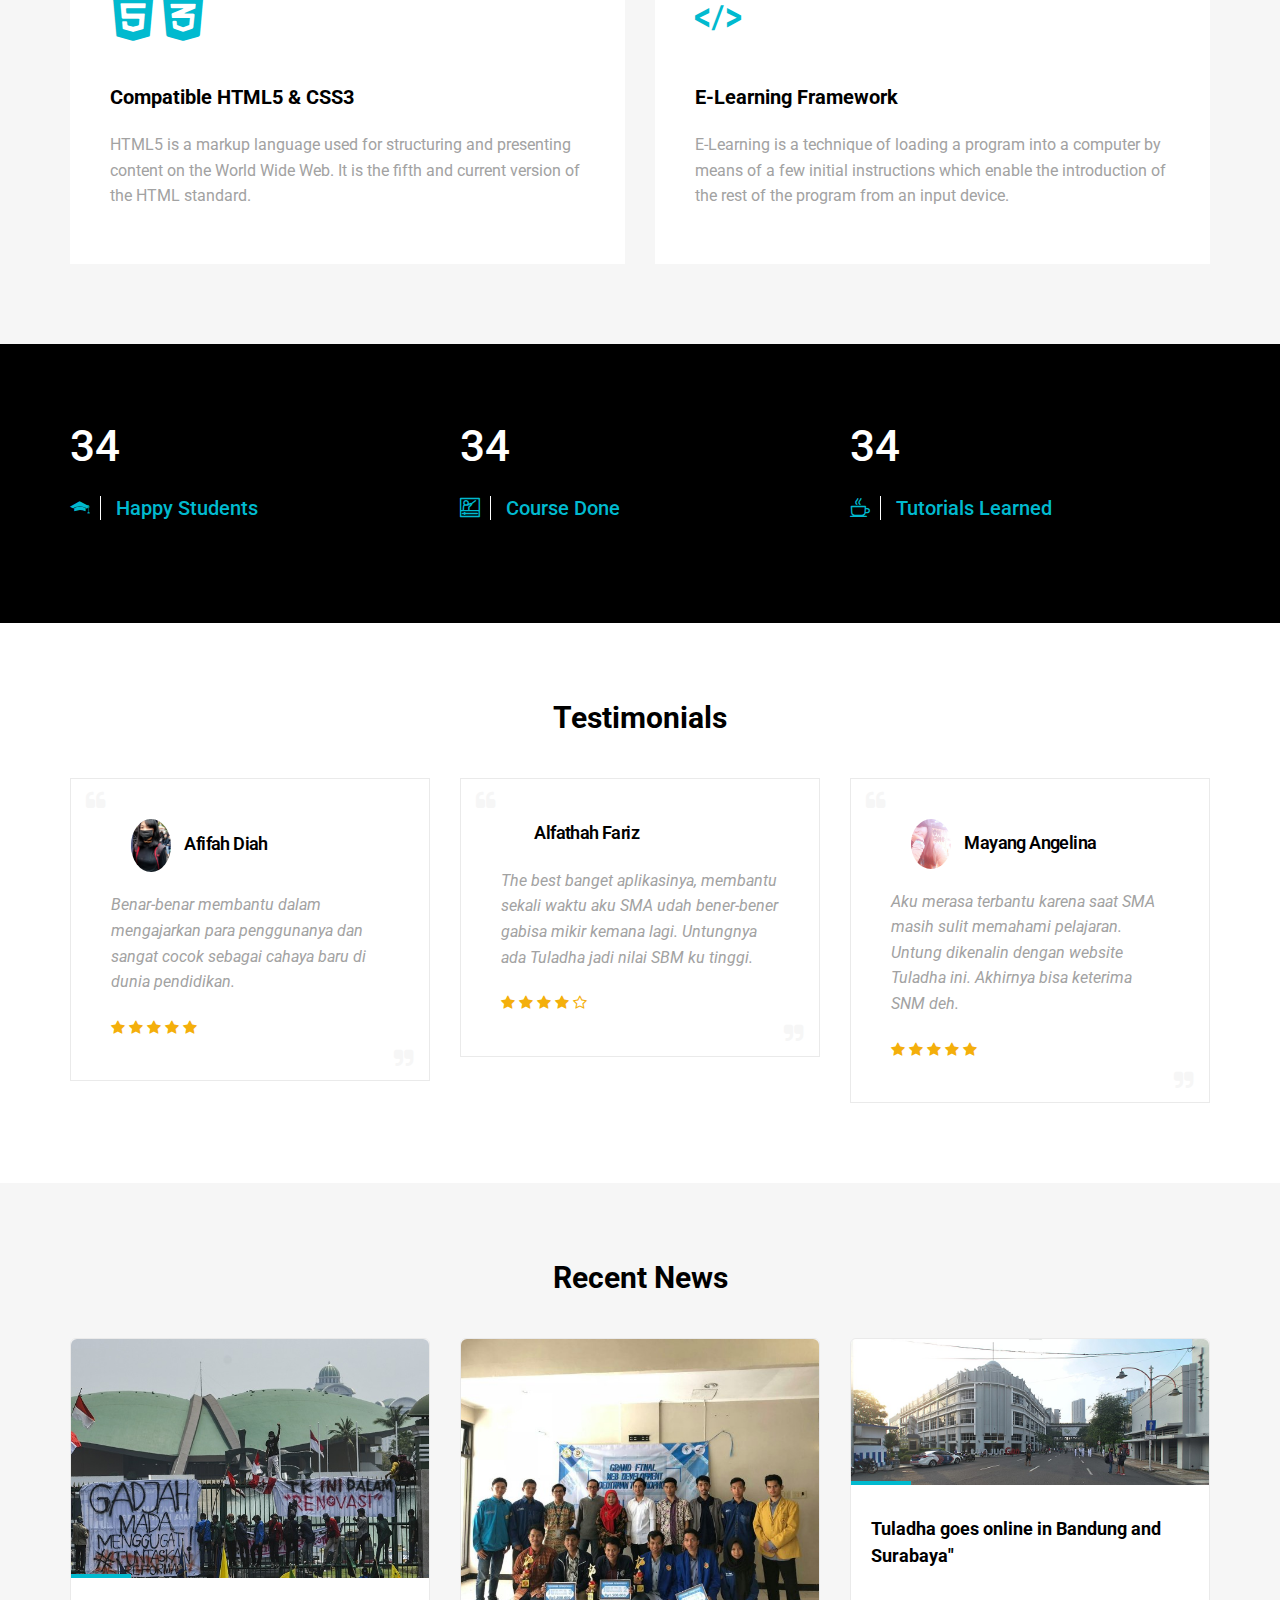
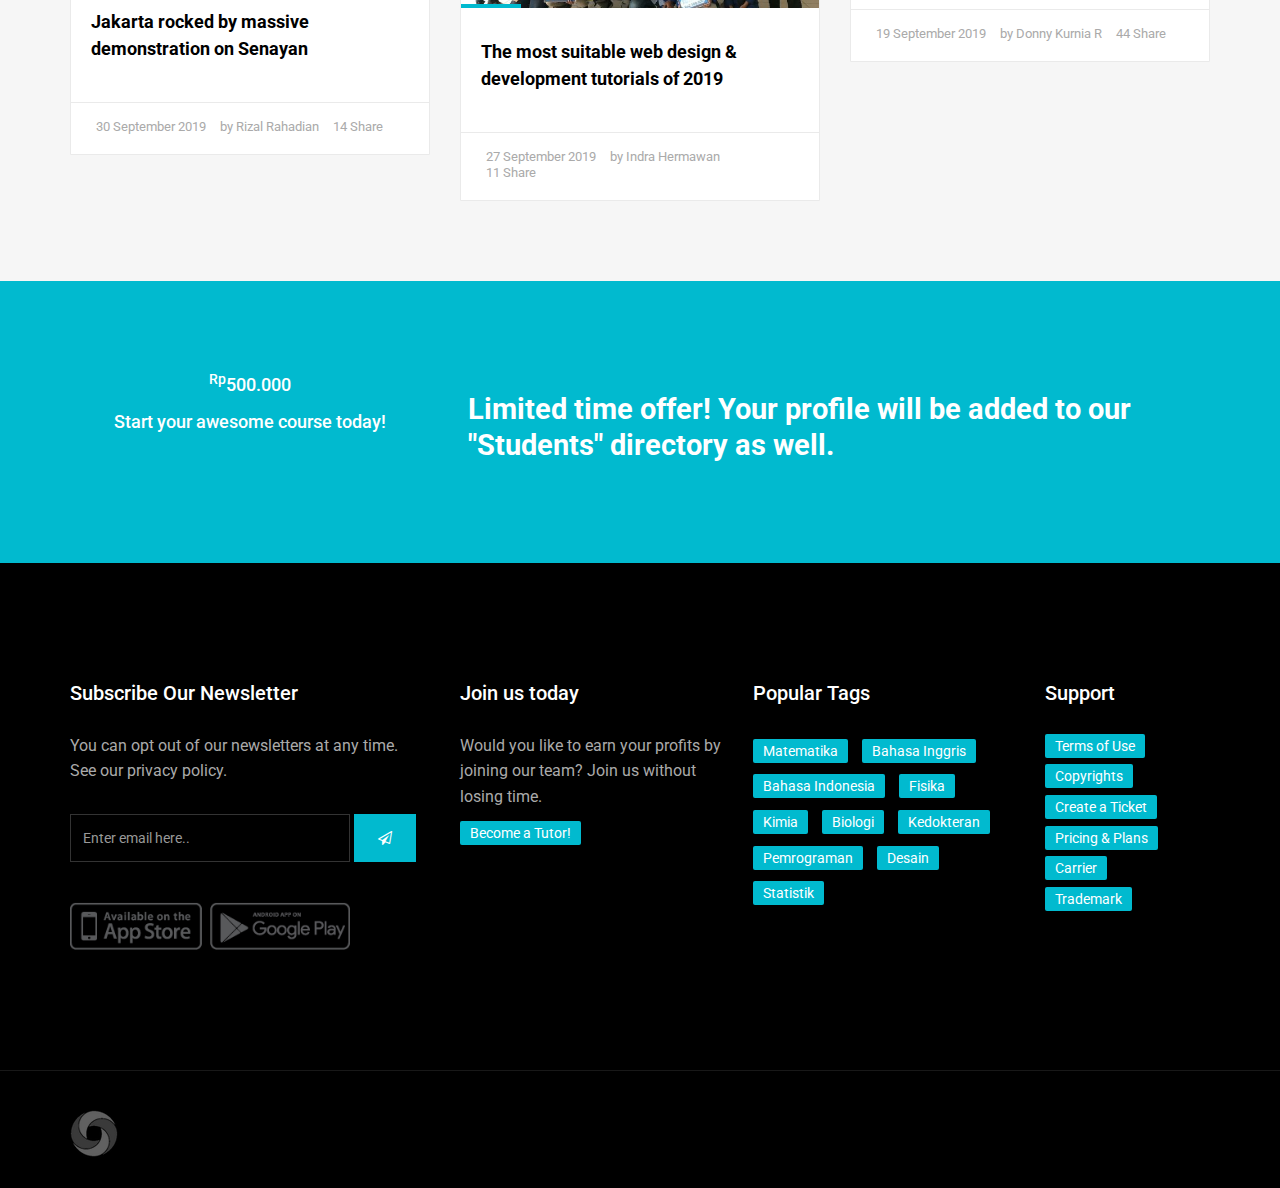
==== commit a5b0268b: "update lagi" ====
--- a/index.html
+++ b/index.html
@@ -106,40 +106,6 @@
                     <div id="navbar" class="navbar-collapse collapse">
                         <ul class="nav navbar-nav navbar-right">
                             <li><a href="index.html">Home</a></li>
-                            <li class="dropdown yamm-fw yamm-half"><a href="#" data-toggle="dropdown" class="dropdown-toggle active">Courses <b class="fa fa-angle-down"></b></a>
-                                <ul class="dropdown-menu">
-                                    <li>
-                                        <div class="yamm-content clearfix">
-                                            <div class="row-fluid">
-                                                <div class="col-md-6 col-sm-6">
-                                                    <h4>Course Pages</h4>
-                                                    <ul>
-                                                        <li><a href="css\comingsoon_05\comingsoon_05\index.html" >Mathematics</a></li>
-                                                        <li><a href="css\comingsoon_05\comingsoon_05\index.html" >Physics</a></li>
-                                                        <li><a href="css\comingsoon_05\comingsoon_05\index.html">Biology</a></li>
-                                                        <li><a href="css\comingsoon_05\comingsoon_05\index.html">Chemistry</a></li>
-                                                        <li><a href="css\comingsoon_05\comingsoon_05\index.html">Bahasa Indonesia</a></li>
-                                                        <li><a href="css\comingsoon_05\comingsoon_05\index.html">English</a></li>
-                                                        <li><a href="css\comingsoon_05\comingsoon_05\index.html">Programming</a></li>
-                                                        <li><a href="css\comingsoon_05\comingsoon_05\index.html">Medical</a></li>
-                                                    </ul>
-                                                </div>
-                                                <div class="col-md-6 col-sm-6">
-                                                    <div class="menu-widget text-center">
-                                                        <div class="image-wrap entry">
-                                                            <img src="upload/advanced-algebra.jpg" alt="" class="img-responsive">
-                                                            <div class="magnifier">
-                                                            </div>
-                                                        </div><!-- end image-wrap -->
-                                                        <h5><a >Advanced Algebra</a></h5>
-                                                        <small>Rp.100.000</small>
-                                                    </div><!-- end widget -->
-                                                </div>
-                                            </div>
-                                        </div>
-                                    </li>
-                                </ul>
-                            </li>
                             <li><a href="page-contact.html">Contact</a></li>
                             <li><a href="login.php">Login</a></li>
                         </ul>
@@ -264,7 +230,7 @@
                     <div class="caro-item">
                         <div class="course-box">
                             <div class="image-wrap entry">
-                                <img src="upload/copper-plating.png" alt="" class="img-responsive">
+                                <img src="upload/copper-plating.jpg" alt="" class="img-responsive">
                                 <div class="magnifier">
                                      <a  title=""><i class="flaticon-add"></i></a>
                                 </div>
@@ -418,7 +384,7 @@
                             <i class="flaticon-computer-tool-for-education"></i>
                             <h4>Learning system</h4>
                             <p>All sections required for online training are included to Tuladha.</p>
-                            <a  class="readmore">Read more</a>
+
                         </div>
                     </div><!-- end col -->
 
@@ -427,7 +393,7 @@
                             <i class="flaticon-monitor-tablet-and-smartohone"></i>
                             <h4>Works on all mobile devices</h4>
                             <p>The most important feature of this template is that it is compatible with all mobile devices. Your customers can also visit your site easily from tablets and phones.</p>
-                            <a  class="readmore">Read more</a>
+
                         </div>
                     </div><!-- end col -->
 
@@ -436,7 +402,7 @@
                             <i class="flaticon-download-business-statistics-symbol-of-a-graphic"></i>
                             <h4>Online Statistics</h4>
                             <p>We designed the design of all the sub-pages needed for the users.</p>
-                            <a  class="readmore">Read more</a>
+
                         </div>
                     </div><!-- end col -->
                 </div><!-- end row -->
@@ -449,7 +415,7 @@
                             <i class="flaticon-html5"></i> <i class="flaticon-css-3"></i>
                             <h4>Compatible HTML5 & CSS3</h4>
                             <p>HTML5 is a markup language used for structuring and presenting content on the World Wide Web. It is the fifth and current version of the HTML standard.</p>
-                            <a  class="readmore">Read more</a>
+
                         </div>
                     </div><!-- end col -->
 
@@ -458,7 +424,7 @@
                             <i class="flaticon-html-coding"></i>
                             <h4>E-Learning Framework</h4>
                             <p>E-Learning is a technique of loading a program into a computer by means of a few initial instructions which enable the introduction of the rest of the program from an input device.</p>
-                            <a  class="readmore">Read more</a>
+
                         </div>
                     </div><!-- end col -->
                 </div><!-- end row -->
@@ -505,7 +471,7 @@
                 <div class="row">
                     <div class="col-md-4">
                         <div class="box testimonial">
-                            <p class="testiname"><strong><img src="upload/testimonial_01.png" alt="" class="img-circle"> Setioadji Rahmawan</strong></p>
+                            <p class="testiname"><strong><img src="upload/testimonial_01.jpg" alt="" class="img-circle"> Afifah Diah</strong></p>
                             <p>Benar-benar membantu dalam mengajarkan para penggunanya dan sangat cocok sebagai cahaya baru di dunia pendidikan.</p>
                             <div class="rating">
                                 <i class="fa fa-star"></i>
@@ -519,7 +485,7 @@
 
                     <div class="col-md-4">
                         <div class="box testimonial">
-                            <p class="testiname"><strong><img src="upload/testimonial_02.png" alt="" class="img-circle"> Alfathah Fariz</strong></p>
+                            <p class="testiname"><strong><img src="upload/testimonial_02.jpg" alt="" class="img-circle"> Alfathah Fariz</strong></p>
                             <p>The best banget aplikasinya, membantu sekali waktu aku SMA udah bener-bener gabisa mikir kemana lagi. Untungnya ada Tuladha jadi nilai SBM ku tinggi.</p>
                             <div class="rating">
                                 <i class="fa fa-star"></i>
@@ -666,9 +632,11 @@
 
                     <div class="col-lg-3 col-md-3">
                         <div class="widget clearfix">
+                          <div class="tags-widget">
                             <h3 class="widget-title">Join us today</h3>
                             <p>Would you like to earn your profits by joining our team? Join us without losing time.</p>
-                            <a  class="readmore">Become a Tutor</a>
+                            <a >Become a Tutor!</a>
+                          </div>
                         </div><!-- end widget -->
                     </div><!-- end col -->
 
@@ -696,7 +664,8 @@
                         <div class="widget clearfix">
                             <h3 class="widget-title">Support</h3>
                             <div class="list-widget">
-                                <ul>
+                              <div class="tags-widget">
+                                <ul class="list-inline">
                                     <li><a >Terms of Use</a></li>
                                     <li><a >Copyrights</a></li>
                                     <li><a >Create a Ticket</a></li>
--- a/style.css
+++ b/style.css
@@ -1,2308 +1,2308 @@
-/******************************************
-IMPORT
-******************************************/
-
-@font-face {
-    font-family: "Flaticon";
-    src: url("fonts/Flaticon.eot");
-    src: url("fonts/Flaticon.eot?#iefix") format("embedded-opentype"), url("fonts/Flaticon.woff") format("woff"), url("fonts/Flaticon.ttf") format("truetype"), url("fonts/Flaticon.svg#Flaticon") format("svg");
-    font-weight: normal;
-    font-style: normal;
-}
-
-@media screen and (-webkit-min-device-pixel-ratio:0) {
-    @font-face {
-        font-family: "Flaticon";
-        src: url("fonts/Flaticon.svg#Flaticon") format("svg");
-    }
-}
-
-[class^="flaticon-"]:before,
-[class*=" flaticon-"]:before,
-[class^="flaticon-"]:after,
-[class*=" flaticon-"]:after {
-    font-family: Flaticon;
-    font-style: normal;
-}
-
-.flaticon-email:before {
-    content: "\f100";
-}
-
-.flaticon-map-with-position-marker:before {
-    content: "\f101";
-}
-
-.flaticon-share:before {
-    content: "\f102";
-}
-
-.flaticon-html5:before {
-    content: "\f103";
-}
-
-.flaticon-black-graduation-cap-tool-of-university-student-for-head:before {
-    content: "\f104";
-}
-
-.flaticon-computer-tool-for-education:before {
-    content: "\f105";
-}
-
-.flaticon-download-business-statistics-symbol-of-a-graphic:before {
-    content: "\f106";
-}
-
-.flaticon-arrows:before {
-    content: "\f107";
-}
-
-.flaticon-monitor-tablet-and-smartohone:before {
-    content: "\f108";
-}
-
-.flaticon-css-3:before {
-    content: "\f109";
-}
-
-.flaticon-online-course:before {
-    content: "\f10a";
-}
-
-.flaticon-coffee-cup:before {
-    content: "\f10b";
-}
-
-.flaticon-add:before {
-    content: "\f10c";
-}
-
-.flaticon-html-coding:before {
-    content: "\f10d";
-}
-
-
-/******************************************
-SKELETON
-******************************************/
-
-body {
-    background-color: #f6f6f6;
-    line-height: 1.6;
-    font-size: 16px;
-    color: #a2a2a2;
-}
-
-body,
-p,
-li,
-a {
-    font-family: 'Roboto', sans-serif;
-}
-
-.course-details h4 a,
-.readmore,
-.testimonial strong,
-h1,
-h2,
-h3,
-h4,
-h5,
-h6 {
-    color: #000;
-}
-
-h1,
-h2,
-h3,
-h4,
-h5,
-h6 {
-    line-height: 1.5;
-}
-
-.cop-logo img,
-a {
-    color: #000;
-    text-decoration: none !important;
-    -webkit-transition: all ease 0.3s;
-    -moz-transition: all ease 0.3s;
-    transition: all ease 0.3s;
-}
-
-.check li:before {
-    content: "\f00c";
-    font-family: "FontAwesome";
-    font-size: 16px;
-    left: 0;
-    padding-right: 10px;
-    position: relative;
-    top: 2px;
-}
-
-.check li {
-    list-style: none;
-    margin-bottom: 8px;
-}
-
-.check li:last-child {
-    margin-bottom: 0;
-}
-
-.check {
-    margin-left: 0;
-    padding-left: 0
-}
-
-.check li a {}
-
-.authorbox,
-blockquote {
-    border: 0;
-    margin: 30px 0;
-    position: relative;
-    padding: 4rem 3rem;
-    font-family: 'Droid Serif', sans-serif;
-    font-style: italic;
-    border: 1px solid #eaeaea;
-    background-color: #f6f6f6;
-}
-
-blockquote:after {
-    content: "\f10e";
-    padding: 5px;
-    font-family: FontAwesome;
-    position: absolute;
-    bottom: 0px;
-    color: #f6f6f6;
-    font-size: 24px;
-    right: 10px;
-}
-
-blockquote:before {
-    content: "\f10d";
-    padding: 5px;
-    font-family: FontAwesome;
-    position: absolute;
-    top: 0;
-    color: #f6f6f6;
-    font-size: 24px;
-    left: 10px;
-}
-
-
-/******************************************
-HEADER
-******************************************/
-
-.topbar {
-    background-color: #000;
-    margin-bottom: 30px;
-    padding: 12px 0 14px;
-}
-
-.topbar a,
-.topbar p {
-    color: #fff;
-    font-size: 14px;
-    margin: 0;
-}
-
-.topbar .text-left p {
-    margin-top: 3px;
-}
-
-.topbar .text-left i {
-    padding-right: 3px;
-}
-
-.header {
-    position: absolute;
-    z-index: 111;
-    left: 0;
-    top: 0;
-    right: 0;
-    padding: 0;
-    background-color: transparent;
-    text-decoration: none !important;
-    -webkit-transition: all .3s ease-in-out;
-    -moz-transition: all .3s ease-in-out;
-    -ms-transition: all .3s ease-in-out;
-    -o-transition: all .3s ease-in-out;
-    transition: all .3s ease-in-out;
-}
-
-.header.without-topbar {
-    padding: 30px 0;
-}
-
-.header-normal {
-    position: relative;
-    padding: 0 0 24px;
-    background-color: #fff;
-}
-
-.header-normal .navbar-default .nav>li>a {
-    color: #848484 !important;
-}
-
-.header.affix {
-    position: fixed;
-    top: 0;
-    z-index: 100;
-    background-color: #000;
-    left: 0;
-    padding: 15px 0;
-    right: 0,
-}
-
-.header.header-normal.affix {
-    background-color: #ffffff;
-}
-
-.header.affix .topbar {
-    visibility: hidden;
-    opacity: 0;
-    display: none;
-}
-
-.navbar-default {
-    margin: 0;
-    background-color: transparent;
-    background: none;
-    border: 0;
-}
-
-.navbar-default .nav>li>a {
-    color: #fff !important;
-    text-transform: capitalize;
-    font-size: 15px;
-    font-weight: 500;
-    outline: none;
-}
-
-.navbar-nav .has-submenu .dropdown-menu li a {
-    padding: 14px 20px;
-}
-
-.navbar-default .dropdown-menu {
-    box-shadow: none;
-}
-
-.navbar-default .dropdown-menu li a {
-    color: #222;
-    font-size: 14px;
-}
-
-.navbar-default .fa-angle-right {
-    position: absolute;
-    right: 30px;
-}
-
-.navbar-brand img {
-    margin: 0 !important;
-}
-
-.social a {
-    font-size: 12px;
-    color: #fff !important;
-    display: inline-block;
-    background-color: rgba(255, 255, 255, 0.1);
-    width: 25px;
-    text-align: center;
-    border-radius: 1px;
-    margin-left: 2px;
-    height: 25px;
-    line-height: 25px;
-}
-
-.social a:hover {
-    opacity: 0.8;
-}
-
-.navbar-default .navbar-nav .open .dropdown-menu>li>a,
-.navbar-default .navbar-nav>.open>a,
-.navbar-default .navbar-nav>.open>a:hover,
-.navbar-default .navbar-nav>.open>a:focus {
-    background-color: transparent !important;
-}
-
-.navbar-brand {
-    padding: 0 10px 0 0;
-}
-
-.social a.facebook {
-    background-color: #3b5998;
-}
-
-.social a.pinterest {
-    background-color: #bd081c;
-}
-
-.social a.twitter {
-    background-color: #1da1f2;
-}
-
-.social a.google {
-    background-color: #34a853;
-}
-
-.social a.linkedin {
-    background-color: #0077b5;
-}
-
-.modal {
-    top: 40%;
-    margin: -20px auto;
-}
-
-.modal-backdrop.in {
-    opacity: 1;
-    background: url(images/pattern.png) repeat center center rgba(0, 0, 0, 1);
-}
-
-.modal-header {
-    border-bottom: 0;
-    padding: 15px;
-    background: none;
-}
-
-.modal-content {
-    background-clip: padding-box;
-    background-color: transparent;
-    border: 0;
-    border-radius: 6px;
-    box-shadow: none !important;
-    outline: 0 none;
-    position: relative;
-}
-
-.modal .close {
-    font-size: 13px;
-    height: 40px;
-    padding: 0;
-    position: absolute;
-    right: 14px;
-    top: 27px;
-    width: 40px;
-    z-index: 111;
-    transform: rotate(315deg);
-}
-
-.close,
-.close:focus,
-.close:hover {
-    color: #ffffff;
-    opacity: 1;
-    text-shadow: none;
-}
-
-.modal .form-control {
-    background-color: transparent;
-    background-image: none;
-    border: 0;
-    border-radius: 0;
-    font-family: 'Droid Serif', sans-serif;
-    box-shadow: none;
-    color: #555;
-    display: block;
-    font-size: 16px;
-    line-height: 1.42857;
-    font-style: italic;
-    padding: 6px 12px;
-    width: 100%;
-    border-bottom: 4px solid #222;
-    height: 70px;
-    padding-left: 0;
-}
-
-.iconitem a {
-    padding-left: 8px !important;
-}
-
-
-/******************************************
-MEGA MENU
-******************************************/
-
-.yamm .nav,
-.yamm .collapse,
-.yamm .dropup,
-.yamm .dropdown {
-    position: static;
-}
-
-.yamm .dropdown.yamm-fw {
-    position: static;
-}
-
-.yamm .container {
-    position: relative;
-}
-
-.yamm .dropdown.yamm-fw .dropdown-menu {}
-
-.yamm .dropdown {
-    position: relative;
-}
-
-.hassubmenu .dropdown-menu,
-.yamm .dropdown.yamm-fw.yamm-half .dropdown-menu {
-    left: auto;
-    right: auto;
-}
-
-.yamm h4 {
-    font-size: 16px;
-    padding-top: 0;
-    margin-top: 0;
-    margin-bottom: 20px;
-}
-
-.yamm .dropdown-menu ul {
-    padding: 0 !important;
-    list-style: none;
-}
-
-.yamm .dropdown-menu li {
-    padding: 0px;
-    margin: 10px 0;
-}
-
-.yamm .dropdown-menu li a {
-    padding: 0 !important;
-    color: #848484;
-}
-
-.yamm .dropdown-menu li:hover a {
-    padding-left: 10px !important;
-    background-color: transparent;
-}
-
-.yamm-fw .dropdown-menu li:hover a {
-    padding-left: 0 !important;
-}
-
-.yamm .dropdown .dropdown-menu {
-    border-radius: 0;
-    margin-top: 30px;
-    min-width: 200px;
-}
-
-.yamm .dropdown .dropdown-menu {
-    border-radius: 0;
-    border-top: 3px solid #ddd;
-    background-color: #fff !important;
-    margin-top: 24px;
-    padding: 20px 30px;
-}
-
-.header.affix .yamm .dropdown .dropdown-menu {
-    margin-top: 15px !important;
-}
-
-.yamm .dropdown .dropdown-menu .show-left {
-    margin-top: 0
-}
-
-.yamm ul {
-    padding: 0;
-}
-
-.menu-widget {
-    padding: 0 10px;
-}
-
-.menu-widget img {
-    border-radius: 6px 6px 0 0;
-}
-
-.menu-widget small {
-    display: block;
-    font-size: 16px;
-    font-weight: bold;
-}
-
-.menu-widget h5,
-.menu-widget h5 a {
-    font-size: 16px !important;
-    font-weight: 700;
-    margin: 0 !important;
-    padding: 10px 0 5px !important;
-    color: #000 !important;
-}
-
-.yamm .dropdown-menu li:hover .menu-button,
-.yamm .dropdown-menu li .menu-button {
-    border-radius: 0 !important;
-    font-size: 13px !important;
-    border: 1px solid #fff;
-    font-weight: bold;
-    color: #ffffff !important;
-    display: block;
-    background-color: #111;
-    padding: 5px 20px !important;
-    max-width: 140px;
-    margin: 10px auto 0;
-    text-transform: capitalize;
-}
-
-
-/******************************************
-PAGES
-******************************************/
-
-.page-title h3 {
-    margin-bottom: 10px !important;
-}
-
-.breadcrumb {
-    background-color: transparent;
-    border-radius: 0;
-    color: #aaa;
-    font-size: 13px;
-    list-style: outside none none;
-    margin-bottom: 0;
-    padding: 0;
-}
-
-.breadcrumb>li a,
-.breadcrumb>li+li::before,
-.breadcrumb>.active {
-    color: #aaa;
-}
-
-.section.cb .breadcrumb>li a,
-.section.cb .breadcrumb>li+li::before,
-.section.cb .breadcrumb>.active {
-    color: #fff;
-}
-
-.section.cb {
-    padding: 40px 0 !important;
-}
-
-.section.cb .breadcrumb {
-    margin-top: 10px;
-}
-
-.section.cb h3 {
-    font-size: 24px;
-    padding: 0 !important;
-    margin: 0 !important;
-}
-
-.breadcrumb>li+li::before {
-    content: "\f107";
-    vertical-align: middle;
-    padding-left: 5px;
-    font-family: "Flaticon";
-    font-size: 11px;
-    padding: 0 6px 0 3px;
-}
-
-.tags-widget a {
-    color: #ffffff !important;
-    padding: 4px 10px;
-    border-radius: 2px;
-    font-size: 14px;
-}
-
-.pagination>li:first-child>a,
-.pagination>li:first-child>span,
-.pagination>li:last-child>a,
-.pagination>li:last-child>span {
-    border-radius: 0;
-}
-
-.pagination {
-    margin: 0;
-}
-
-.pager {
-    margin: 0;
-}
-
-.pagination>li>a,
-.pagination>li>span {
-    background-color: #fff;
-    border: 1px solid #eeeeee !important;
-    color: #999;
-    float: left;
-    line-height: 1.42857;
-    margin-left: 0;
-    margin-right: 5px;
-    padding: 8px 15px;
-    position: relative;
-    text-decoration: none;
-}
-
-.pager li>a,
-.pager li>span {
-    background-color: #2c2f33;
-    border: 1px solid #2c2f33;
-    color: #fff;
-    float: none;
-    line-height: 1.42857;
-    letter-spacing: 2px;
-    text-transform: uppercase;
-    font-size: 11px;
-    margin-right: 10px;
-    margin-left: 0;
-    border-radius: 0;
-    padding: 8px 15px;
-    display: inline-block;
-    position: relative;
-    text-decoration: none;
-}
-
-.pager i {
-    font-size: 13px;
-    vertical-align: baseline;
-}
-
-
-/******************************************
-EVENTS
-******************************************/
-
-.event-title.tagline-message h3 {
-    font-size: 64px;
-}
-
-.event-title p {
-    font-size: 18px;
-    padding: 10px 0 20px;
-}
-
-.event-boxes .box {
-    padding: 10px;
-}
-
-.event-desc {
-    padding: 20px 20px 10px;
-}
-
-.box .event-desc h4 {
-    font-size: 20px;
-    font-weight: 700;
-    margin-bottom: 15px;
-    padding: 0;
-}
-
-.box .event-desc small {
-    background-color: #111;
-    color: #ffffff;
-    padding: 0 10px;
-}
-
-.teammembers img {
-    width: 100%;
-}
-
-.teammembers:hover {
-    cursor: pointer;
-}
-
-teammembers .magnifier {
-    overflow: hidden;
-}
-
-.teammembers .magnifier p {
-    padding-bottom: 10px;
-}
-
-.teammembers:hover .magnifier,
-.entry:hover .magnifier {
-    zoom: 1;
-    filter: alpha(opacity=100);
-    opacity: 1;
-}
-
-.teammembers {
-    overflow: hidden;
-    position: relative;
-}
-
-.visible-buttons1 {
-    visibility: hidden;
-    margin: 0 auto;
-    opacity: 0;
-    position: absolute;
-    text-align: center;
-    -webkit-transition: all 0.7s ease 0s;
-    -moz-transition: all 0.7s ease 0s;
-    -ms-transition: all 0.7s ease 0s;
-    -o-transition: all 0.7s ease 0s;
-    transition: all 0.7s ease 0s;
-    bottom: -50%;
-    left: 0;
-    right: 0;
-    padding: 50px 20px 40px;
-    position: absolute;
-    text-align: center;
-}
-
-.visible-buttons1 h4 {
-    padding: 0;
-    margin: 0;
-    font-size: 18px;
-}
-
-.teammembers .magnifier {
-    left: 0 !important;
-    bottom: 0 !important;
-    right: 0 !important;
-    top: 0 !important;
-}
-
-.entry:hover .visible-buttons1 {
-    opacity: 1;
-    bottom: 0;
-    visibility: visible;
-}
-
-.teambuttons p {
-    color: #ffffff;
-    padding: 0 30px 10px;
-}
-
-.teammembers .social-links i {
-    color: #ffffff;
-}
-
-.teammembers .social-links a {
-    color: #ffffff;
-    display: inline-block;
-    position: relative;
-    width: 30px;
-    font-size: 20px;
-}
-
-.teamdesc {
-    border: 1px solid #eee;
-    padding: 30px 30px;
-}
-
-.teamdesc h4 {
-    padding: 0;
-    margin: 0 0 5px;
-    font-weight: 700;
-    font-size: 18px;
-}
-
-.teamdesc p {
-    display: block;
-    font-style: italic;
-    padding-bottom: 0;
-    margin: 0;
-}
-
-
-/******************************************
-CONTACT
-******************************************/
-
-.contactv2 {
-    margin: 60px 0;
-}
-
-.small-box i {
-    font-size: 54px;
-    color: #232323;
-    display: block;
-}
-
-.small-box h4 {
-    font-weight: 600;
-    font-size: 20px;
-    margin: 20px 0;
-    padding: 0;
-    line-height: 1;
-}
-
-.small-box small {
-    font-size: 18px;
-    margin: 5px 0;
-    display: block;
-}
-
-.small-box a {
-    margin-top: 15px;
-    display: block;
-    text-decoration: underline !important;
-    font-weight: 600;
-    font-size: 16px;
-}
-
-.big-contact-form .form-control {
-    margin-bottom: 10px;
-    border-radius: 0;
-    border-color: #eaeaea;
-    height: 45px;
-    box-shadow: none;
-    color: #b9b9b9;
-}
-
-.big-contact-form textarea {
-    height: 120px !important;
-}
-
-.big-contact-form .form-control::-moz-placeholder {
-    color: #b9b9b9;
-    opacity: 1;
-}
-
-.big-contact-form .form-control:-ms-input-placeholder {
-    color: #b9b9b9;
-}
-
-.big-contact-form .form-control::-webkit-input-placeholder {
-    color: #b9b9b9;
-}
-
-#map {
-    height: 350px;
-    position: relative;
-    width: 100%;
-    z-index: 1;
-}
-
-.mapv2 {
-    padding: 10px;
-    background-color: #f0f1f2;
-    border: 1px solid #eee;
-}
-
-#map img {
-    max-width: inherit;
-}
-
-.loader {
-    margin-left: 10px;
-}
-
-.map {
-    position: relative;
-}
-
-.map .row {
-    position: relative;
-}
-
-.infobox img {
-    width: 100% !important;
-}
-
-.map .searchmodule {
-    padding: 18px 10px;
-}
-
-.infobox {
-    display: block;
-    margin: 0;
-    padding: 0 0 10px;
-    position: relative;
-    width: 260px;
-    z-index: 100;
-}
-
-.infobox .title {
-    font-size: 13px;
-    line-height: 1;
-    margin-bottom: 0;
-    margin-top: 15px;
-    padding-bottom: 5px;
-    text-transform: capitalize;
-}
-
-
-/******************************************
-SECTIONS
-******************************************/
-
-.event-section {
-    height: 100vh;
-    height: 100%;
-    padding: 30rem 0;
-}
-
-.parallax {
-    background-attachment: fixed;
-    background-position: 50% 0;
-    background-repeat: no-repeat;
-    height: 100%;
-    position: relative;
-    -webkit-background-size: cover;
-    -moz-background-size: cover;
-    -o-background-size: cover;
-    background-size: cover;
-}
-
-.parallax.parallax-off {
-    background-attachment: scroll;
-    display: block;
-    height: 100%;
-    min-height: 100%;
-    overflow: hidden;
-    position: relative;
-    background-position: top center;
-    vertical-align: sub;
-    width: 100%;
-    z-index: 2;
-}
-
-.no-scroll-xy {
-    overflow: hidden !important;
-    -webkit-transition: all .4s ease-in-out;
-    -moz-transition: all .4s ease-in-out;
-    -ms-transition: all .4s ease-in-out;
-    -o-transition: all .4s ease-in-out;
-    transition: all .4s ease-in-out;
-}
-
-.boxed {
-    box-shadow: 0 30px 50px 0 rgba(1, 1, 1, 0.18);
-    padding: 8rem 4rem 8rem;
-    background-color: #ffffff;
-    margin-top: -60px;
-}
-
-.boxed.boxedp4 {
-    padding-top: 4rem;
-}
-
-.section {
-    background-color: #ffffff;
-    padding: 8rem 0;
-    position: relative;
-    display: block;
-}
-
-.section-title {
-    margin-bottom: 45px;
-}
-
-.text-widget h3,
-.section-title h3 {
-    margin: 0 0 25px;
-    padding: 0;
-    line-height: 1;
-    font-size: 30px;
-    font-weight: 700;
-}
-
-.section-title p {
-    max-width: 800px;
-    margin: 0 auto;
-    padding: 0;
-    font-size: 16px;
-    font-family: 'Droid Serif', sans-serif;
-    font-style: italic;
-}
-
-.section.gb {
-    background-color: #f6f6f6;
-}
-
-.section.db {
-    background-color: #000000;
-}
-
-.overlay {
-    position: absolute;
-    top: 0;
-    right: 0;
-    left: 0;
-    bottom: 0;
-    z-index: 1;
-    background: url(images/pattern.png) repeat center center rgba(0, 0, 0, 0.7);
-}
-
-.video-section {
-    position: relative;
-}
-
-.slider-bottom {
-    position: absolute;
-    bottom: 40px;
-    left: 0;
-    font-size: 10px;
-    text-transform: uppercase;
-    color: #ffffff;
-    letter-spacing: 3px;
-    z-index: 11;
-    right: 0;
-    margin: auto;
-    text-align: center;
-}
-
-.slider-bottom i {
-    display: block;
-    font-size: 14px;
-    padding: 10px;
-}
-
-.home-text-wrapper {
-    display: table;
-    width: 100%;
-    height: 100%;
-    max-width: 900px;
-    position: relative;
-    text-align: center;
-    z-index: 11;
-}
-
-.home-content {
-    position: relative;
-}
-
-.home-message {
-    display: table-cell;
-    height: 100%;
-    vertical-align: middle;
-}
-
-.home-message p {
-    font-size: 54px;
-    color: #ffffff;
-    padding: 0;
-    margin: 0;
-    font-weight: 700;
-}
-
-.home-message small {
-    font-size: 16px;
-    font-family: 'Droid Serif', sans-serif;
-    font-style: italic;
-    display: block;
-    padding: 20px 0 35px;
-    margin: 0;
-}
-
-.nopadtop {
-    padding-top: 0 !important;
-}
-
-.box {
-    background-color: #ffffff;
-    padding: 4rem;
-    position: relative;
-    z-index: 11;
-}
-
-.box p {
-    padding: 0;
-    margin-bottom: 15px;
-}
-
-.box i {
-    margin-bottom: 30px;
-    display: inline-block;
-    line-height: 1;
-    font-size: 46px
-}
-
-.box h4 {
-    font-size: 20px;
-    font-weight: 700;
-    margin-bottom: 20px;
-    padding: 0;
-}
-
-.m30 {
-    margin-top: -60px;
-}
-
-.readmore {
-    font-weight: 700;
-    font-size: 15px;
-}
-
-.readmore:after {
-    content: "\f107";
-    vertical-align: middle;
-    padding-left: 5px;
-    font-family: "Flaticon";
-    font-size: 11px;
-}
-
-.image-box {
-    position: relative;
-}
-
-.image-box .overlay {
-    background-image: none;
-    border-radius: 6px;
-    background-color: rgba(0, 0, 0, 0.2);
-}
-
-.image-box img {
-    width: 100%;
-}
-
-.image-box h4 a,
-.image-box h4 {
-    position: absolute;
-    left: 0;
-    right: 0;
-    text-align: center;
-    top: 50%;
-    z-index: 1;
-    font-size: 20px;
-    margin: -7px auto;
-    color: #ffffff;
-}
-
-hr.invis {
-    border: 0;
-    margin: 30px 0;
-}
-
-
-/******************************************
-COURSE MODULES
-******************************************/
-
-.course-box {
-    border-radius: 6px 6px 0 0;
-    background-color: #ffffff;
-    border: 1px solid #eaeaea;
-}
-
-.course-box img {
-    border-radius: 6px 6px 0 0;
-    width: 100%;
-}
-
-.course-details {
-    padding: 3rem 2rem;
-}
-
-.course-details h4 {
-    font-size: 18px;
-    padding: 0 0 1.5rem;
-    font-weight: 700;
-    margin: 0;
-}
-
-.course-box small {
-    display: block;
-    font-size: 80%;
-    margin-bottom: 10px;
-}
-
-.course-details p {
-    padding-bottom: 0;
-    margin-bottom: 0;
-}
-
-.course-footer ul {
-    padding-bottom: 0;
-    margin-bottom: 0;
-    font-size: 14px;
-}
-
-.course-footer a {
-    color: #aaa;
-}
-
-.course-footer i {
-    padding-right: 3px;
-}
-
-.course-footer {
-    border-top: 1px solid #eaeaea;
-    padding: 15px;
-}
-
-.course-footer .pull-right a {
-    font-weight: bold;
-    font-size: 16px;
-    line-height: 1;
-    font-family: Arial
-}
-
-.entry {
-    position: relative;
-}
-
-.magnifier {
-    position: absolute;
-    bottom: 0;
-    left: 0;
-    visibility: hidden;
-    right: 0;
-    opacity: 0;
-    top: 0;
-    background-color: rgba(1, 186, 207, 0.8);
-    -webkit-transition: visibility 0.35s ease-in-out, opacity 0.35s ease-in-out, top 0.35s ease-in-out, bottom 0.35s ease-in-out, left 0.35s ease-in-out, right 0.35s ease-in-out;
-    -moz-transition: visibility 0.35s ease-in-out, opacity 0.35s ease-in-out, top 0.35s ease-in-out, bottom 0.35s ease-in-out, left 0.35s ease-in-out, right 0.35s ease-in-out;
-    -o-transition: visibility 0.35s ease-in-out, opacity 0.35s ease-in-out, top 0.35s ease-in-out, bottom 0.35s ease-in-out, left 0.35s ease-in-out, right 0.35s ease-in-out;
-    transition: visibility 0.35s ease-in-out, opacity 0.35s ease-in-out, top 0.35s ease-in-out, bottom 0.35s ease-in-out, left 0.35s ease-in-out, right 0.35s ease-in-out;
-}
-
-.entry:hover .magnifier {
-    opacity: 1;
-    z-index: 1000;
-    left: 5%;
-    top: 5%;
-    right: 5%;
-    bottom: 5%;
-    position: absolute;
-    visibility: visible;
-}
-
-.magnifier a {
-    position: absolute;
-    top: 50%;
-    text-align: center;
-    left: 0;
-    right: 0;
-    margin: -20px auto;
-    font-size: 30px;
-    color: #fff !important;
-}
-
-
-/************************************
-WIDGETS
-************************************/
-
-.sidebar .widget {
-    margin-bottom: 30px;
-    padding-bottom: 30px;
-    border-bottom: 1px solid #eaeaea;
-}
-
-.sidebar .widget-title {
-    font-weight: 600;
-    color: #000000;
-}
-
-.sidebar .tags-widget li {
-    margin-bottom: 10px;
-}
-
-.sidebar .widget .form-control {
-    margin-bottom: 10px;
-    border-radius: 0;
-    border-color: #eaeaea;
-    height: 45px;
-    box-shadow: none;
-    color: #b9b9b9;
-}
-
-.sidebar .newsletter-widget .form-control {
-    min-width: 260px;
-    margin-bottom: 0;
-    height: 48px;
-}
-
-.sidebar .alignleft {
-    float: left;
-    margin-right: 20px;
-}
-
-.sidebar .mt-0 {
-    font-size: 16px;
-    padding: 0;
-    margin-bottom: 5px;
-    margin-top: 0;
-}
-
-.sidebar .media {
-    display: block;
-    margin-bottom: 30px;
-}
-
-.sidebar .media:last-child {
-    margin-bottom: 0;
-}
-
-
-/************************************
-BLOG
-************************************/
-
-.site-publisher img {
-    float: left;
-    margin: 0 20px 0 0;
-    max-width: 60px;
-}
-
-.authorbox img {
-    margin: 10px 30px 0 0;
-    min-width: 130px;
-}
-
-.site-small-desc h4,
-.site-publisher h4 {
-    font-weight: 700;
-    margin: 5px 0 15px;
-    padding: 0;
-}
-
-.authorbox {
-    background-color: #ffffff;
-}
-
-.authorbox p {
-    margin-top: 10px;
-    color: #b9b9b9;
-}
-
-.authorbox small {
-    text-transform: capitalize;
-    font-style: normal;
-    padding-right: 5px;
-}
-
-.about-message small {
-    text-transform: uppercase;
-    letter-spacing: 2px;
-}
-
-.small-about-message .small-title {
-    font-size: 24px;
-    line-height: 24px;
-    padding-bottom: 0;
-    margin-bottom: 20px;
-}
-
-.user_name {
-    font-size: 18px;
-    font-weight: bold;
-    padding: 0 0 5px;
-}
-
-.media-right,
-.media>.pull-right {
-    color: #999 !important;
-    font-size: 11px;
-    letter-spacing: 2px;
-    padding-left: 10px;
-    text-transform: uppercase;
-}
-
-.boxed-comment {
-    border: 1px solid #eee;
-    padding: 3rem;
-    margin-top: 6rem;
-    display: block;
-}
-
-.comments-list .media {
-    padding: 15px;
-    margin-bottom: 15px;
-}
-
-.media-body .btn-primary {
-    padding: 5px 10px !important;
-    font-size: 11px !important;
-}
-
-.last-child {
-    margin-bottom: 0 !important;
-}
-
-.comments-list img {
-    max-width: 80px;
-    margin-right: 30px;
-}
-
-.authorbox-social li a {
-    color: #999;
-}
-
-.authorbox-social ul {
-    padding: 10px 0;
-    margin-bottom: 0;
-}
-
-.authorbox {
-    margin-bottom: 30px;
-}
-
-.authorbox img {
-    min-width: 130px;
-    margin: 10px 30px 0 0 !important;
-}
-
-.blog-list {
-    padding-bottom: 30px;
-    margin-bottom: 30px;
-}
-
-.blog-meta .list-inline li span {
-    font-style: italic;
-    color: #999;
-    text-transform: none;
-    letter-spacing: 0;
-    font-size: 14px;
-    padding-right: 5px;
-}
-
-.blog-meta h3 {
-    padding: 0;
-    margin: 10px 0;
-    font-size: 30px;
-    font-weight: 700;
-}
-
-.blog-meta small,
-.blog-meta .list-inline li,
-.blog-meta .list-inline li a {
-    font-size: 13px;
-    font-weight: 500;
-    text-transform: uppercase;
-    color: #000;
-}
-
-.blog-meta .list-inline li {
-    color: #b9b9b9;
-    letter-spacing: 0;
-}
-
-.blog-media img {
-    width: 100%;
-}
-
-.blog-media {
-    display: block;
-    margin: 25px 0;
-}
-
-.blog-desc-big .lead {
-    color: #000000;
-    font-weight: 600;
-}
-
-.blog-desc-big .btn {
-    margin-top: 15px;
-}
-
-.image-wrap img {
-    width: 100%;
-}
-
-.image-wrap:after {
-    content: "";
-    width: 60px;
-    height: 4px;
-    position: absolute;
-    bottom: 0;
-    left: 0;
-    background-color: #111;
-    right: 0;
-}
-
-.blog-box {
-    background-color: #ffffff;
-    border-radius: 6px 6px 0 0;
-    border: 1px solid #eaeaea;
-}
-
-.blog-box .magnifier {
-    border-radius: 6px 6px 0 0;
-    top: 0 !important;
-    bottom: 0 !important;
-    left: 0 !important;
-    right: 0 !important;
-}
-
-.blog-box img {
-    width: 100%;
-    border-radius: 6px 6px 0 0;
-}
-
-.post-meta {
-    padding: 15px 30px 10px;
-    margin-top: -5px;
-    border-top: 1px solid #eaeaea;
-    line-height: 1;
-}
-
-.post-meta a {
-    font-size: 13px;
-    color: #aaa;
-}
-
-.post-meta .list-inline>li {
-    padding-left: 0;
-    padding-right: 0;
-    margin-right: 10px;
-}
-
-.post-meta li:last-child:after {
-    content: ""
-}
-
-.blog-desc {
-    padding: 3rem 2rem;
-    display: block;
-    position: relative;
-}
-
-.blog-desc h4 a,
-.blog-desc h4 {
-    font-size: 18px;
-    font-weight: 700;
-    padding: 0 0 15px;
-    margin: 0;
-    color: #000000;
-}
-
-.blog-desc p {
-    padding: 0;
-    margin: 0;
-}
-
-.stat-count h3,
-.stat-count h4 {
-    color: #ffffff;
-}
-
-.stat-count h4 {
-    font-size: 44px;
-    line-height: 1;
-    padding: 0;
-    margin: 0;
-}
-
-.stat-count h3 {
-    padding: 30px 0 25px;
-    margin: 0;
-    line-height: 1;
-    font-size: 20px;
-}
-
-.stat-count h3 i {
-    padding-right: 10px;
-    border-right: 1px solid #fff;
-    margin-right: 10px;
-}
-
-.stat-count p {
-    padding: 0;
-    margin: 0;
-    font-size: 16px;
-    font-family: 'Droid Serif', sans-serif;
-    font-style: italic;
-}
-
-.blog-grid .col-md-6,
-.blog-grid .col-md-4 {
-    margin-bottom: 30px
-}
-
-
-/******************************************
-TESTIMONIAL
-******************************************/
-
-.testimonial {
-    border: 1px solid #eaeaea;
-}
-
-.testimonial p {
-    font-style: italic;
-    margin-bottom: 0;
-}
-
-.testimonial p.testiname {
-    font-style: normal;
-    font-size: 18px;
-    display: block;
-    padding-bottom: 0;
-    margin-left: 20px;
-    margin-bottom: 20px;
-    margin-top: 0px;
-}
-
-.testimonial p.testiname strong {
-    font-weight: 600;
-    letter-spacing: -0.6px;
-}
-
-.testimonial img {
-    margin-right: 10px;
-    max-width: 40px;
-}
-
-.testimonial:after {
-    content: "\f10e";
-    padding: 5px;
-    font-family: FontAwesome;
-    position: absolute;
-    bottom: 0px;
-    color: #f6f6f6;
-    font-size: 21px;
-    right: 10px;
-}
-
-.testimonial:before {
-    content: "\f10d";
-    padding: 5px;
-    font-family: FontAwesome;
-    position: absolute;
-    top: 0;
-    color: #f6f6f6;
-    font-size: 21px;
-    left: 10px;
-}
-
-.testimonial .rating {
-    margin-top: 20px;
-}
-
-.rating {
-    display: block;
-}
-
-.rating i {
-    color: #f4af0b !important;
-    margin-bottom: 0;
-    padding-bottom: 0;
-    line-height: 1;
-    display: inline-block;
-    font-size: 15px;
-}
-
-.p120 {
-    padding-bottom: 120px !important;
-}
-
-.section.lb {
-    border-top: 1px solid #eee;
-}
-
-.tagline-message h3 {
-    padding: 0;
-    font-size: 34px;
-    margin: 0;
-    color: #ffffff;
-    font-weight: bold;
-}
-
-.section.lb .tagline-message h3,
-.section.gb .tagline-message h3 {
-    color: #000;
-}
-
-.callout h3 {
-    font-size: 90px;
-    line-height: 90px;
-    margin-top: 0;
-    color: #ffffff;
-    font-weight: 900;
-}
-
-.callout h4 {
-    color: #ffffff;
-}
-
-.callout h3 sup {
-    font-size: 34px;
-    top: -0.2em;
-    vertical-align: super;
-}
-
-.callout .lead {
-    color: #ffffff;
-    font-size: 29px;
-    font-weight: bold;
-    line-height: 36px;
-    padding: 30px 8px 0;
-}
-
-.p40l {
-    padding-left: 4rem;
-}
-
-.custom-module h2 {
-    font-size: 28px;
-    font-weight: bold;
-    margin: 20px 0 30px;
-    padding: 0;
-}
-
-.custom-module mark {
-    line-height: 1;
-    color: #ffffff;
-    padding: 0 10px;
-}
-
-.custom-module p {
-    padding: 0;
-    margin: 0;
-}
-
-
-/******************************************
-SHOP
-******************************************/
-
-.shop-top {
-    margin-bottom: 30px;
-    padding: 20px 0;
-    display: block;
-}
-
-.shop-top p,
-.shop-box.course-details h4 {
-    padding: 0;
-    margin-bottom: 0;
-}
-
-.shop-wrapper {
-    border: 0;
-}
-
-.shop-wrapper .course-details {
-    padding: 2rem;
-}
-
-.shop-wrapper.course-box small {
-    margin-bottom: 0;
-    margin-top: 5px;
-}
-
-.shop-grid .col-md-3 {
-    margin-bottom: 30px;
-}
-
-.btn-group.open .dropdown-toggle,
-.bootstrap-select>.dropdown-toggle {
-    background: #ffffff none repeat scroll 0 0 !important;
-    box-shadow: none !important;
-    color: #b9b9b9 !important;
-    padding: 0;
-    border: 0 !important;
-    outline: none;
-    width: 100%;
-    z-index: 1;
-}
-
-.shop-desc small {
-    font-size: 20px;
-    font-weight: bold;
-    display: block;
-    margin-bottom: 10px;
-}
-
-.shop-meta {
-    display: block;
-    position: relative;
-    margin: 30px 0;
-    padding: 30px 0;
-    border-top: 3px solid #f6f6f6;
-    border-bottom: 3px solid #f6f6f6;
-}
-
-.shop-meta ul {
-    margin-bottom: 0;
-    padding-bottom: 0;
-    margin-top: 20px;
-}
-
-.shop-media .image-wrap::after {
-    display: none;
-}
-
-.shop-extra {
-    margin-top: 40px;
-    padding: 60px 60px 40px;
-    border: 3px solid #f6f6f6;
-}
-
-.shop-extra .nav-tabs>li>a {
-    background-color: #ffffff !important;
-    border: 0 !important;
-    border-bottom: 3px solid transparent !important;
-    border-radius: 0;
-    font-weight: 700;
-    outline: none !important;
-    font-size: 17px;
-    line-height: 1.42857;
-    padding: 10px 30px;
-    box-shadow: none !important;
-    margin-right: 15px;
-}
-
-.shop-extra .nav-tabs {
-    border-bottom: 3px solid #f6f6f6 !important;
-}
-
-.shop-extra .nav-tabs>li:hover a,
-.shop-extra .nav-tabs>li.active a {
-    border-bottom-color: #111 !important;
-}
-
-.shop-extra .tab-content {
-    padding: 40px 0 30px;
-}
-
-.shop-extra strong {
-    color: #000000;
-}
-
-.shop-extra .tab-content h3 {
-    font-size: 20px;
-    padding: 0 0 30px;
-    margin: 0;
-}
-
-.shop-extra .form-control {
-    margin-bottom: 20px;
-}
-
-.related-products {
-    display: block;
-    margin-top: 80px;
-}
-
-.related-products .text-widget h3 {
-    font-size: 20px;
-    padding-bottom: 10px;
-}
-
-
-/******************************************
-FOOTER
-******************************************/
-
-.section.footer {
-    padding: 12rem 0;
-    background-color: #000
-}
-
-.social-links i {
-    color: #aeaeae;
-}
-
-.widget-title {
-    color: #ffffff;
-    font-size: 20px;
-    padding: 0 0 30px;
-    margin: 0;
-    line-height: 1;
-}
-
-.small-title {
-    color: #000;
-    font-size: 20px;
-    padding: 0 0 30px;
-    margin: 0;
-    line-height: 1;
-}
-
-.copyrights {
-    background-color: #000;
-    border-top: 1px solid #181818;
-    padding: 30px 0;
-}
-
-.copyrights li a {
-    color: #aaa;
-}
-
-.copyrights ul {
-    padding: 0 !important;
-    margin: 15px 0 0 !important;
-}
-
-.copyrights ul li {
-    line-height: 1;
-    font-size: 15px;
-    margin: 0 0 0 8px !important;
-}
-
-.cop-logo img {
-    margin-top: 9px;
-    opacity: 0.5;
-    -webkit-filter: grayscale(100%);
-    /* Safari 6.0 - 9.0 */
-    filter: grayscale(100%);
-}
-
-.cop-logo img:hover {
-    opacity: 1;
-    -webkit-filter: grayscale(0);
-    /* Safari 6.0 - 9.0 */
-    filter: grayscale(0);
-}
-
-.newsletter-widget .form-control {
-    border-radius: 0;
-    font-size: 14px;
-    box-shadow: none !important;
-    height: 48px;
-    background: transparent;
-    border: 1px solid rgba(255, 255, 255, 0.2);
-    min-width: 280px;
-}
-
-.newsletter-widget img {
-    display: block;
-    max-width: 280px;
-    margin-top: 40px;
-}
-
-.newsletter-widget p {
-    margin-bottom: 30px;
-}
-
-.newsletter-widget .btn {
-    padding-left: 23px;
-    padding-right: 23px;
-}
-
-.footer ul {
-    list-style: none;
-    padding: 0;
-}
-
-.footer .list-widget li {
-    margin: 0 0 5px !important;
-}
-
-.footer .tags-widget li {
-    margin-bottom: 5px;
-    margin-top: 5px;
-}
-
-.footer .form-control,
-.footer p,
-.footer a {
-    color: #aaa;
-}
-
-.footer a:hover {
-    color: #ffffff;
-}
-
-.absolute-widget {
-    border-top: 0 none;
-    display: block;
-    margin-top: -45%;
-    padding: 6rem 4rem;
-    position: relative;
-    background: url(upload/formbg.jpg) no-repeat top center #161616;
-}
-
-.absolute-widget .form-control {
-    background-color: transparent;
-    border: 0 solid rgba(0, 0, 0, 0.1);
-    border-bottom: 1px solid rgba(255, 255, 255, 0.1);
-    border-radius: 0;
-    font-size: 14px;
-    height: 40px;
-    padding-bottom: 15px;
-    box-shadow: none !important;
-    color: rgba(255, 255, 255, 0.6);
-    margin-bottom: 15px;
-}
-
-.absolute-widget textarea.form-control {
-    height: 100px;
-}
-
-.absolute-widget .form-control::-moz-placeholder {
-    color: rgba(255, 255, 255, 0.6);
-    opacity: 1;
-}
-
-.absolute-widget .form-control:-ms-input-placeholder {
-    color: rgba(255, 255, 255, 0.6);
-}
-
-.absolute-widget .form-control::-webkit-input-placeholder {
-    color: rgba(255, 255, 255, 0.6);
-}
-
-
-/******************************************
-BUTTONS
-******************************************/
-
-.btn {
-    border-radius: 0;
-    font-size: 14px;
-    border: 1px solid #fff;
-    font-weight: bold;
-    color: #ffffff !important;
-    padding: 13px 40px;
-    text-transform: capitalize;
-}
-
-.btn-transparent {
-    color: #ffffff;
-    border: 1px solid #fff;
-}
-
-
-/************************************
-MICS
-************************************/
-
-.loader {
-    display: block;
-    margin: 20px auto 0;
-    vertical-align: middle;
-}
-
-#preloader {
-    width: 100%;
-    height: 100%;
-    top: 0;
-    right: 0;
-    bottom: 0;
-    left: 0;
-    background: #fff;
-    z-index: 11000;
-    position: fixed;
-    display: block
-}
-
-.preloader {
-    position: absolute;
-    margin: 0 auto;
-    left: 1%;
-    right: 1%;
-    top: 47%;
-    width: 65px;
-    height: 65px;
-    background: center center no-repeat none;
-    background-size: 65px 65px;
-    -webkit-border-radius: 50%;
-    -moz-border-radius: 50%;
-    -ms-border-radius: 50%;
-    -o-border-radius: 50%;
-    border-radius: 50%
-}
-
-
-/******************************************
-COLOR BLUE
-******************************************/
-
-.yamm .dropdown .dropdown-menu {
-    border-top-color: #01bacf;
-}
-
-.iconitem a.shopicon i {
-    color: #01bacf !important;
-}
-
-.shop-desc small,
-.shop-meta a,
-.authorbox small,
-blockquote:before,
-blockquote:after,
-.blog-meta small a,
-.small-box i,
-.copyrights ul li:hover a,
-.footer .readmore,
-.breadcrumb>li a,
-.yamm h4,
-.yamm-content li:hover a,
-.yamm .hassubmenu li:hover a,
-.check li:before,
-.stat-count h3,
-.blog-desc h4:hover a,
-.post-meta li:after,
-.course-box small,
-.course-details h4:hover a,
-.course-footer i,
-a:hover,
-a:focus,
-.box i,
-.topbar .text-left i {
-    color: #01bacf;
-}
-
-.shop-extra .nav-tabs>li:hover a,
-.shop-extra .nav-tabs>li.active a,
-.modal .form-control,
-.form-control:focus,
-.btn-transparent {
-    border-color: #01bacf !important;
-}
-
-.cb,
-.box .event-desc small,
-.pagination a,
-.pagination>.active>a,
-.pagination>.active>a:focus,
-.pagination>.active>a:hover,
-.pagination>.active>span,
-.pagination>.active>span:focus,
-.pagination>.active>span:hover,
-.tags-widget a,
-.owl-theme-01 .owl-nav [class*="owl-"]:hover,
-.yamm .dropdown-menu li:hover .menu-button,
-.yamm .dropdown-menu li .menu-button,
-mark,
-.bgcolor1,
-.image-wrap:before,
-.image-wrap:after,
-.btn-primary {
-    border-color: #01bacf;
-    background-color: #01bacf;
-    box-shadow: inset 0 0 0 0 #00a8bd;
-    -webkit-transition: all ease 0.5s;
-    -moz-transition: all ease 0.5s;
-    transition: all ease 0.5s;
-}
-
-.pagination a:hover,
-.tags-widget a:hover,
-.btn-primary:hover {
-    color: #ffffff !important;
-    box-shadow: inset 0 100px 0 0 #00a8bd;
-    border-color: #00a8bd;
-}
-
-
-/******************************************
-COLOR GREEN
-******************************************/
-
-.menu-widget small,
-.course-footer .pull-right a {
-    color: #82b440;
-}
-
-.btn-default {
-    border-color: #82b440;
-    background-color: #82b440;
-    box-shadow: inset 0 0 0 0 #74a632;
-    -webkit-transition: all ease 0.5s;
-    -moz-transition: all ease 0.5s;
-    transition: all ease 0.5s;
-}
-
-.btn-default:hover {
-    box-shadow: inset 0 100px 0 0 #74a632;
-    border-color: #74a632;
-}
-
-
-/******************************************
-RESPONSIVE
-******************************************/
-
-@media (max-width: 992px) {
-    .p120 {
-        padding-bottom: 8rem !important;
-    }
-    .boxed {
-        margin-top: 4rem;
-    }
-    .blog-box,
-    .testimonial,
-    .stat-count {
-        margin: 30px 0;
-    }
-    .m30 {
-        margin-top: 30px;
-    }
-    .absolute-widget {
-        background-image: none;
-    }
-    .sidebar {
-        margin-top: 30px;
-    }
-    .container {
-        min-width: 100% !important;
-    }
-    .footer .widget {
-        margin: 30px 0;
-    }
-}
-
-@media (max-width: 768px) {
-    .shop-extra .nav-tabs>li>a,
-    .shop-extra .nav-tabs>li {
-        float: none;
-        display: block;
-        width: 100%;
-        text-align: center;
-    }
-    .shop-extra {
-        padding: 30px 10px;
-    }
-    .home-message p {
-        font-size: 28px;
-    }
-    .topbar .text-left {
-        text-align: center;
-    }
-    .authorbox img {
-        float: none;
-        margin: 0 0 30px !important;
-        min-width: 100px;
-    }
-    .media-left,
-    .media>.pull-left {
-        display: block;
-        float: none;
-        margin: 0 0 30px;
-        padding-right: 10px;
-    }
-}
-
-@media (max-width: 468px) {
-    .blog-meta h3 {
-        font-size: 20px;
-    }
-}
-
-@media (min-width: 992px) {
-    .yamm-fw {
-        position: relative;
-    }
-    .hassubmenu:hover>ul,
-    .yamm-fw:hover>ul {
-        visibility: visible;
-        opacity: 1;
-        top: 100%;
-    }
-    .hassubmenu ul,
-    .navbar-nav .yamm-fw ul {
-        -webkit-transition: visibility 0.35s ease-in-out, opacity 0.35s ease-in-out, top 0.35s ease-in-out, bottom 0.35s ease-in-out, left 0.35s ease-in-out, right 0.35s ease-in-out;
-        -moz-transition: visibility 0.35s ease-in-out, opacity 0.35s ease-in-out, top 0.35s ease-in-out, bottom 0.35s ease-in-out, left 0.35s ease-in-out, right 0.35s ease-in-out;
-        -o-transition: visibility 0.35s ease-in-out, opacity 0.35s ease-in-out, top 0.35s ease-in-out, bottom 0.35s ease-in-out, left 0.35s ease-in-out, right 0.35s ease-in-out;
-        transition: visibility 0.35s ease-in-out, opacity 0.35s ease-in-out, top 0.35s ease-in-out, bottom 0.35s ease-in-out, left 0.35s ease-in-out, right 0.35s ease-in-out;
-    }
-    .yamm-fw .dropdown-menu {
-        min-width: 240px;
-        padding: 0;
-        -webkit-border-radius: 0;
-        -moz-border-radius: 0;
-        border-radius: 0;
-    }
-    .hassubmenu>ul,
-    .yamm-fw>ul {
-        position: absolute;
-        top: 160%;
-        visibility: hidden;
-        display: block;
-        opacity: 0;
-    }
-    .yamm-fw>ul li {
-        position: relative;
-    }
-    .yamm-fw>ul li:hover>ul {
-        visibility: visible;
-        opacity: 1;
-        left: 100%;
-    }
-}
-
-@media (max-width: 1200px) {
-    .nav>li>a {
-        padding: 1em 0.7em;
-    }
+/******************************************
+IMPORT
+******************************************/
+
+@font-face {
+    font-family: "Flaticon";
+    src: url("fonts/Flaticon.eot");
+    src: url("fonts/Flaticon.eot?#iefix") format("embedded-opentype"), url("fonts/Flaticon.woff") format("woff"), url("fonts/Flaticon.ttf") format("truetype"), url("fonts/Flaticon.svg#Flaticon") format("svg");
+    font-weight: normal;
+    font-style: normal;
+}
+
+@media screen and (-webkit-min-device-pixel-ratio:0) {
+    @font-face {
+        font-family: "Flaticon";
+        src: url("fonts/Flaticon.svg#Flaticon") format("svg");
+    }
+}
+
+[class^="flaticon-"]:before,
+[class*=" flaticon-"]:before,
+[class^="flaticon-"]:after,
+[class*=" flaticon-"]:after {
+    font-family: Flaticon;
+    font-style: normal;
+}
+
+.flaticon-email:before {
+    content: "\f100";
+}
+
+.flaticon-map-with-position-marker:before {
+    content: "\f101";
+}
+
+.flaticon-share:before {
+    content: "\f102";
+}
+
+.flaticon-html5:before {
+    content: "\f103";
+}
+
+.flaticon-black-graduation-cap-tool-of-university-student-for-head:before {
+    content: "\f104";
+}
+
+.flaticon-computer-tool-for-education:before {
+    content: "\f105";
+}
+
+.flaticon-download-business-statistics-symbol-of-a-graphic:before {
+    content: "\f106";
+}
+
+.flaticon-arrows:before {
+    content: "\f107";
+}
+
+.flaticon-monitor-tablet-and-smartohone:before {
+    content: "\f108";
+}
+
+.flaticon-css-3:before {
+    content: "\f109";
+}
+
+.flaticon-online-course:before {
+    content: "\f10a";
+}
+
+.flaticon-coffee-cup:before {
+    content: "\f10b";
+}
+
+.flaticon-add:before {
+    content: "\f10c";
+}
+
+.flaticon-html-coding:before {
+    content: "\f10d";
+}
+
+
+/******************************************
+SKELETON
+******************************************/
+
+body {
+    background-color: #f6f6f6;
+    line-height: 1.6;
+    font-size: 16px;
+    color: #a2a2a2;
+}
+
+body,
+p,
+li,
+a {
+    font-family: 'Roboto', sans-serif;
+}
+
+.course-details h4 a,
+.readmore,
+.testimonial strong,
+h1,
+h2,
+h3,
+h4,
+h5,
+h6 {
+    color: #000;
+}
+
+h1,
+h2,
+h3,
+h4,
+h5,
+h6 {
+    line-height: 1.5;
+}
+
+.cop-logo img,
+a {
+    color: #000;
+    text-decoration: none !important;
+    -webkit-transition: all ease 0.3s;
+    -moz-transition: all ease 0.3s;
+    transition: all ease 0.3s;
+}
+
+.check li:before {
+    content: "\f00c";
+    font-family: "FontAwesome";
+    font-size: 16px;
+    left: 0;
+    padding-right: 10px;
+    position: relative;
+    top: 2px;
+}
+
+.check li {
+    list-style: none;
+    margin-bottom: 8px;
+}
+
+.check li:last-child {
+    margin-bottom: 0;
+}
+
+.check {
+    margin-left: 0;
+    padding-left: 0
+}
+
+.check li a {}
+
+.authorbox,
+blockquote {
+    border: 0;
+    margin: 30px 0;
+    position: relative;
+    padding: 4rem 3rem;
+    font-family: 'Droid Serif', sans-serif;
+    font-style: italic;
+    border: 1px solid #eaeaea;
+    background-color: #f6f6f6;
+}
+
+blockquote:after {
+    content: "\f10e";
+    padding: 5px;
+    font-family: FontAwesome;
+    position: absolute;
+    bottom: 0px;
+    color: #f6f6f6;
+    font-size: 24px;
+    right: 10px;
+}
+
+blockquote:before {
+    content: "\f10d";
+    padding: 5px;
+    font-family: FontAwesome;
+    position: absolute;
+    top: 0;
+    color: #f6f6f6;
+    font-size: 24px;
+    left: 10px;
+}
+
+
+/******************************************
+HEADER
+******************************************/
+
+.topbar {
+    background-color: #f4abaa;
+    margin-bottom: 30px;
+    padding: 12px 0 14px;
+}
+
+.topbar a,
+.topbar p {
+    color: #fff;
+    font-size: 14px;
+    margin: 0;
+}
+
+.topbar .text-left p {
+    margin-top: 3px;
+}
+
+.topbar .text-left i {
+    padding-right: 3px;
+}
+
+.header {
+    position: absolute;
+    z-index: 111;
+    left: 0;
+    top: 0;
+    right: 0;
+    padding: 0;
+    background-color: transparent;
+    text-decoration: none !important;
+    -webkit-transition: all .3s ease-in-out;
+    -moz-transition: all .3s ease-in-out;
+    -ms-transition: all .3s ease-in-out;
+    -o-transition: all .3s ease-in-out;
+    transition: all .3s ease-in-out;
+}
+
+.header.without-topbar {
+    padding: 30px 0;
+}
+
+.header-normal {
+    position: relative;
+    padding: 0 0 24px;
+    background-color: #fff;
+}
+
+.header-normal .navbar-default .nav>li>a {
+    color: #848484 !important;
+}
+
+.header.affix {
+    position: fixed;
+    top: 0;
+    z-index: 100;
+    background-color: #f4abaa;
+    left: 0;
+    padding: 15px 0;
+    right: 0,
+}
+
+.header.header-normal.affix {
+    background-color: #ffffff;
+}
+
+.header.affix .topbar {
+    visibility: hidden;
+    opacity: 0;
+    display: none;
+}
+
+.navbar-default {
+    margin: 0;
+    background-color: transparent;
+    background: none;
+    border: 0;
+}
+
+.navbar-default .nav>li>a {
+    color: #fff !important;
+    text-transform: capitalize;
+    font-size: 15px;
+    font-weight: 500;
+    outline: none;
+}
+
+.navbar-nav .has-submenu .dropdown-menu li a {
+    padding: 14px 20px;
+}
+
+.navbar-default .dropdown-menu {
+    box-shadow: none;
+}
+
+.navbar-default .dropdown-menu li a {
+    color: #222;
+    font-size: 14px;
+}
+
+.navbar-default .fa-angle-right {
+    position: absolute;
+    right: 30px;
+}
+
+.navbar-brand img {
+    margin: 0 !important;
+}
+
+.social a {
+    font-size: 12px;
+    color: #fff !important;
+    display: inline-block;
+    background-color: rgba(255, 255, 255, 0.1);
+    width: 25px;
+    text-align: center;
+    border-radius: 1px;
+    margin-left: 2px;
+    height: 25px;
+    line-height: 25px;
+}
+
+.social a:hover {
+    opacity: 0.8;
+}
+
+.navbar-default .navbar-nav .open .dropdown-menu>li>a,
+.navbar-default .navbar-nav>.open>a,
+.navbar-default .navbar-nav>.open>a:hover,
+.navbar-default .navbar-nav>.open>a:focus {
+    background-color: transparent !important;
+}
+
+.navbar-brand {
+    padding: 0 10px 0 0;
+}
+
+.social a.facebook {
+    background-color: #f4abaa;
+}
+
+.social a.pinterest {
+    background-color: #f4abaa;
+}
+
+.social a.twitter {
+    background-color: #f4abaa;
+}
+
+.social a.google {
+    background-color: #f4abaa;
+}
+
+.social a.linkedin {
+    background-color: #f4abaa;
+}
+
+.modal {
+    top: 40%;
+    margin: -20px auto;
+}
+
+.modal-backdrop.in {
+    opacity: 1;
+    background: url(images/pattern.png) repeat center center rgba(0, 0, 0, 1);
+}
+
+.modal-header {
+    border-bottom: 0;
+    padding: 15px;
+    background: none;
+}
+
+.modal-content {
+    background-clip: padding-box;
+    background-color: transparent;
+    border: 0;
+    border-radius: 6px;
+    box-shadow: none !important;
+    outline: 0 none;
+    position: relative;
+}
+
+.modal .close {
+    font-size: 13px;
+    height: 40px;
+    padding: 0;
+    position: absolute;
+    right: 14px;
+    top: 27px;
+    width: 40px;
+    z-index: 111;
+    transform: rotate(315deg);
+}
+
+.close,
+.close:focus,
+.close:hover {
+    color: #ffffff;
+    opacity: 1;
+    text-shadow: none;
+}
+
+.modal .form-control {
+    background-color: transparent;
+    background-image: none;
+    border: 0;
+    border-radius: 0;
+    font-family: 'Droid Serif', sans-serif;
+    box-shadow: none;
+    color: #555;
+    display: block;
+    font-size: 16px;
+    line-height: 1.42857;
+    font-style: italic;
+    padding: 6px 12px;
+    width: 100%;
+    border-bottom: 4px solid #222;
+    height: 70px;
+    padding-left: 0;
+}
+
+.iconitem a {
+    padding-left: 8px !important;
+}
+
+
+/******************************************
+MEGA MENU
+******************************************/
+
+.yamm .nav,
+.yamm .collapse,
+.yamm .dropup,
+.yamm .dropdown {
+    position: static;
+}
+
+.yamm .dropdown.yamm-fw {
+    position: static;
+}
+
+.yamm .container {
+    position: relative;
+}
+
+.yamm .dropdown.yamm-fw .dropdown-menu {}
+
+.yamm .dropdown {
+    position: relative;
+}
+
+.hassubmenu .dropdown-menu,
+.yamm .dropdown.yamm-fw.yamm-half .dropdown-menu {
+    left: auto;
+    right: auto;
+}
+
+.yamm h4 {
+    font-size: 16px;
+    padding-top: 0;
+    margin-top: 0;
+    margin-bottom: 20px;
+}
+
+.yamm .dropdown-menu ul {
+    padding: 0 !important;
+    list-style: none;
+}
+
+.yamm .dropdown-menu li {
+    padding: 0px;
+    margin: 10px 0;
+}
+
+.yamm .dropdown-menu li a {
+    padding: 0 !important;
+    color: #848484;
+}
+
+.yamm .dropdown-menu li:hover a {
+    padding-left: 10px !important;
+    background-color: transparent;
+}
+
+.yamm-fw .dropdown-menu li:hover a {
+    padding-left: 0 !important;
+}
+
+.yamm .dropdown .dropdown-menu {
+    border-radius: 0;
+    margin-top: 30px;
+    min-width: 200px;
+}
+
+.yamm .dropdown .dropdown-menu {
+    border-radius: 0;
+    border-top: 3px solid #ddd;
+    background-color: #fff !important;
+    margin-top: 24px;
+    padding: 20px 30px;
+}
+
+.header.affix .yamm .dropdown .dropdown-menu {
+    margin-top: 15px !important;
+}
+
+.yamm .dropdown .dropdown-menu .show-left {
+    margin-top: 0
+}
+
+.yamm ul {
+    padding: 0;
+}
+
+.menu-widget {
+    padding: 0 10px;
+}
+
+.menu-widget img {
+    border-radius: 6px 6px 0 0;
+}
+
+.menu-widget small {
+    display: block;
+    font-size: 16px;
+    font-weight: bold;
+}
+
+.menu-widget h5,
+.menu-widget h5 a {
+    font-size: 16px !important;
+    font-weight: 700;
+    margin: 0 !important;
+    padding: 10px 0 5px !important;
+    color: #000 !important;
+}
+
+.yamm .dropdown-menu li:hover .menu-button,
+.yamm .dropdown-menu li .menu-button {
+    border-radius: 0 !important;
+    font-size: 13px !important;
+    border: 1px solid #fff;
+    font-weight: bold;
+    color: #ffffff !important;
+    display: block;
+    background-color: #111;
+    padding: 5px 20px !important;
+    max-width: 140px;
+    margin: 10px auto 0;
+    text-transform: capitalize;
+}
+
+
+/******************************************
+PAGES
+******************************************/
+
+.page-title h3 {
+    margin-bottom: 10px !important;
+}
+
+.breadcrumb {
+    background-color: transparent;
+    border-radius: 0;
+    color: #aaa;
+    font-size: 13px;
+    list-style: outside none none;
+    margin-bottom: 0;
+    padding: 0;
+}
+
+.breadcrumb>li a,
+.breadcrumb>li+li::before,
+.breadcrumb>.active {
+    color: #aaa;
+}
+
+.section.cb .breadcrumb>li a,
+.section.cb .breadcrumb>li+li::before,
+.section.cb .breadcrumb>.active {
+    color: #fff;
+}
+
+.section.cb {
+    padding: 40px 0 !important;
+}
+
+.section.cb .breadcrumb {
+    margin-top: 10px;
+}
+
+.section.cb h3 {
+    font-size: 24px;
+    padding: 0 !important;
+    margin: 0 !important;
+}
+
+.breadcrumb>li+li::before {
+    content: "\f107";
+    vertical-align: middle;
+    padding-left: 5px;
+    font-family: "Flaticon";
+    font-size: 11px;
+    padding: 0 6px 0 3px;
+}
+
+.tags-widget a {
+    color: #ffffff !important;
+    padding: 4px 10px;
+    border-radius: 2px;
+    font-size: 14px;
+}
+
+.pagination>li:first-child>a,
+.pagination>li:first-child>span,
+.pagination>li:last-child>a,
+.pagination>li:last-child>span {
+    border-radius: 0;
+}
+
+.pagination {
+    margin: 0;
+}
+
+.pager {
+    margin: 0;
+}
+
+.pagination>li>a,
+.pagination>li>span {
+    background-color: #fff;
+    border: 1px solid #eeeeee !important;
+    color: #999;
+    float: left;
+    line-height: 1.42857;
+    margin-left: 0;
+    margin-right: 5px;
+    padding: 8px 15px;
+    position: relative;
+    text-decoration: none;
+}
+
+.pager li>a,
+.pager li>span {
+    background-color: #2c2f33;
+    border: 1px solid #2c2f33;
+    color: #fff;
+    float: none;
+    line-height: 1.42857;
+    letter-spacing: 2px;
+    text-transform: uppercase;
+    font-size: 11px;
+    margin-right: 10px;
+    margin-left: 0;
+    border-radius: 0;
+    padding: 8px 15px;
+    display: inline-block;
+    position: relative;
+    text-decoration: none;
+}
+
+.pager i {
+    font-size: 13px;
+    vertical-align: baseline;
+}
+
+
+/******************************************
+EVENTS
+******************************************/
+
+.event-title.tagline-message h3 {
+    font-size: 64px;
+}
+
+.event-title p {
+    font-size: 18px;
+    padding: 10px 0 20px;
+}
+
+.event-boxes .box {
+    padding: 10px;
+}
+
+.event-desc {
+    padding: 20px 20px 10px;
+}
+
+.box .event-desc h4 {
+    font-size: 20px;
+    font-weight: 700;
+    margin-bottom: 15px;
+    padding: 0;
+}
+
+.box .event-desc small {
+    background-color: #111;
+    color: #ffffff;
+    padding: 0 10px;
+}
+
+.teammembers img {
+    width: 100%;
+}
+
+.teammembers:hover {
+    cursor: pointer;
+}
+
+teammembers .magnifier {
+    overflow: hidden;
+}
+
+.teammembers .magnifier p {
+    padding-bottom: 10px;
+}
+
+.teammembers:hover .magnifier,
+.entry:hover .magnifier {
+    zoom: 1;
+    filter: alpha(opacity=100);
+    opacity: 1;
+}
+
+.teammembers {
+    overflow: hidden;
+    position: relative;
+}
+
+.visible-buttons1 {
+    visibility: hidden;
+    margin: 0 auto;
+    opacity: 0;
+    position: absolute;
+    text-align: center;
+    -webkit-transition: all 0.7s ease 0s;
+    -moz-transition: all 0.7s ease 0s;
+    -ms-transition: all 0.7s ease 0s;
+    -o-transition: all 0.7s ease 0s;
+    transition: all 0.7s ease 0s;
+    bottom: -50%;
+    left: 0;
+    right: 0;
+    padding: 50px 20px 40px;
+    position: absolute;
+    text-align: center;
+}
+
+.visible-buttons1 h4 {
+    padding: 0;
+    margin: 0;
+    font-size: 18px;
+}
+
+.teammembers .magnifier {
+    left: 0 !important;
+    bottom: 0 !important;
+    right: 0 !important;
+    top: 0 !important;
+}
+
+.entry:hover .visible-buttons1 {
+    opacity: 1;
+    bottom: 0;
+    visibility: visible;
+}
+
+.teambuttons p {
+    color: #ffffff;
+    padding: 0 30px 10px;
+}
+
+.teammembers .social-links i {
+    color: #ffffff;
+}
+
+.teammembers .social-links a {
+    color: #ffffff;
+    display: inline-block;
+    position: relative;
+    width: 30px;
+    font-size: 20px;
+}
+
+.teamdesc {
+    border: 1px solid #eee;
+    padding: 30px 30px;
+}
+
+.teamdesc h4 {
+    padding: 0;
+    margin: 0 0 5px;
+    font-weight: 700;
+    font-size: 18px;
+}
+
+.teamdesc p {
+    display: block;
+    font-style: italic;
+    padding-bottom: 0;
+    margin: 0;
+}
+
+
+/******************************************
+CONTACT
+******************************************/
+
+.contactv2 {
+    margin: 60px 0;
+}
+
+.small-box i {
+    font-size: 54px;
+    color: #232323;
+    display: block;
+}
+
+.small-box h4 {
+    font-weight: 600;
+    font-size: 20px;
+    margin: 20px 0;
+    padding: 0;
+    line-height: 1;
+}
+
+.small-box small {
+    font-size: 18px;
+    margin: 5px 0;
+    display: block;
+}
+
+.small-box a {
+    margin-top: 15px;
+    display: block;
+    text-decoration: underline !important;
+    font-weight: 600;
+    font-size: 16px;
+}
+
+.big-contact-form .form-control {
+    margin-bottom: 10px;
+    border-radius: 0;
+    border-color: #eaeaea;
+    height: 45px;
+    box-shadow: none;
+    color: #b9b9b9;
+}
+
+.big-contact-form textarea {
+    height: 120px !important;
+}
+
+.big-contact-form .form-control::-moz-placeholder {
+    color: #b9b9b9;
+    opacity: 1;
+}
+
+.big-contact-form .form-control:-ms-input-placeholder {
+    color: #b9b9b9;
+}
+
+.big-contact-form .form-control::-webkit-input-placeholder {
+    color: #b9b9b9;
+}
+
+#map {
+    height: 350px;
+    position: relative;
+    width: 100%;
+    z-index: 1;
+}
+
+.mapv2 {
+    padding: 10px;
+    background-color: #f0f1f2;
+    border: 1px solid #eee;
+}
+
+#map img {
+    max-width: inherit;
+}
+
+.loader {
+    margin-left: 10px;
+}
+
+.map {
+    position: relative;
+}
+
+.map .row {
+    position: relative;
+}
+
+.infobox img {
+    width: 100% !important;
+}
+
+.map .searchmodule {
+    padding: 18px 10px;
+}
+
+.infobox {
+    display: block;
+    margin: 0;
+    padding: 0 0 10px;
+    position: relative;
+    width: 260px;
+    z-index: 100;
+}
+
+.infobox .title {
+    font-size: 13px;
+    line-height: 1;
+    margin-bottom: 0;
+    margin-top: 15px;
+    padding-bottom: 5px;
+    text-transform: capitalize;
+}
+
+
+/******************************************
+SECTIONS
+******************************************/
+
+.event-section {
+    height: 100vh;
+    height: 100%;
+    padding: 30rem 0;
+}
+
+.parallax {
+    background-attachment: fixed;
+    background-position: 50% 0;
+    background-repeat: no-repeat;
+    height: 100%;
+    position: relative;
+    -webkit-background-size: cover;
+    -moz-background-size: cover;
+    -o-background-size: cover;
+    background-size: cover;
+}
+
+.parallax.parallax-off {
+    background-attachment: scroll;
+    display: block;
+    height: 100%;
+    min-height: 100%;
+    overflow: hidden;
+    position: relative;
+    background-position: top center;
+    vertical-align: sub;
+    width: 100%;
+    z-index: 2;
+}
+
+.no-scroll-xy {
+    overflow: hidden !important;
+    -webkit-transition: all .4s ease-in-out;
+    -moz-transition: all .4s ease-in-out;
+    -ms-transition: all .4s ease-in-out;
+    -o-transition: all .4s ease-in-out;
+    transition: all .4s ease-in-out;
+}
+
+.boxed {
+    box-shadow: 0 30px 50px 0 rgba(1, 1, 1, 0.18);
+    padding: 8rem 4rem 8rem;
+    background-color: #ffffff;
+    margin-top: -60px;
+}
+
+.boxed.boxedp4 {
+    padding-top: 4rem;
+}
+
+.section {
+    background-color: #ffffff;
+    padding: 8rem 0;
+    position: relative;
+    display: block;
+}
+
+.section-title {
+    margin-bottom: 45px;
+}
+
+.text-widget h3,
+.section-title h3 {
+    margin: 0 0 25px;
+    padding: 0;
+    line-height: 1;
+    font-size: 30px;
+    font-weight: 700;
+}
+
+.section-title p {
+    max-width: 800px;
+    margin: 0 auto;
+    padding: 0;
+    font-size: 16px;
+    font-family: 'Droid Serif', sans-serif;
+    font-style: italic;
+}
+
+.section.gb {
+    background-color: #f6f6f6;
+}
+
+.section.db {
+    background-color: #000000;
+}
+
+.overlay {
+    position: absolute;
+    top: 0;
+    right: 0;
+    left: 0;
+    bottom: 0;
+    z-index: 1;
+    background: url(images/pattern.png) repeat center center rgba(0, 0, 0, 0.7);
+}
+
+.video-section {
+    position: relative;
+}
+
+.slider-bottom {
+    position: absolute;
+    bottom: 40px;
+    left: 0;
+    font-size: 10px;
+    text-transform: uppercase;
+    color: #ffffff;
+    letter-spacing: 3px;
+    z-index: 11;
+    right: 0;
+    margin: auto;
+    text-align: center;
+}
+
+.slider-bottom i {
+    display: block;
+    font-size: 14px;
+    padding: 10px;
+}
+
+.home-text-wrapper {
+    display: table;
+    width: 100%;
+    height: 100%;
+    max-width: 900px;
+    position: relative;
+    text-align: center;
+    z-index: 11;
+}
+
+.home-content {
+    position: relative;
+}
+
+.home-message {
+    display: table-cell;
+    height: 100%;
+    vertical-align: middle;
+}
+
+.home-message p {
+    font-size: 54px;
+    color: #ffffff;
+    padding: 0;
+    margin: 0;
+    font-weight: 700;
+}
+
+.home-message small {
+    font-size: 16px;
+    font-family: 'Droid Serif', sans-serif;
+    font-style: italic;
+    display: block;
+    padding: 20px 0 35px;
+    margin: 0;
+}
+
+.nopadtop {
+    padding-top: 0 !important;
+}
+
+.box {
+    background-color: #ffffff;
+    padding: 4rem;
+    position: relative;
+    z-index: 11;
+}
+
+.box p {
+    padding: 0;
+    margin-bottom: 15px;
+}
+
+.box i {
+    margin-bottom: 30px;
+    display: inline-block;
+    line-height: 1;
+    font-size: 46px
+}
+
+.box h4 {
+    font-size: 20px;
+    font-weight: 700;
+    margin-bottom: 20px;
+    padding: 0;
+}
+
+.m30 {
+    margin-top: -60px;
+}
+
+.readmore {
+    font-weight: 700;
+    font-size: 15px;
+}
+
+.readmore:after {
+    content: "\f107";
+    vertical-align: middle;
+    padding-left: 5px;
+    font-family: "Flaticon";
+    font-size: 11px;
+}
+
+.image-box {
+    position: relative;
+}
+
+.image-box .overlay {
+    background-image: none;
+    border-radius: 6px;
+    background-color: rgba(0, 0, 0, 0.2);
+}
+
+.image-box img {
+    width: 100%;
+}
+
+.image-box h4 a,
+.image-box h4 {
+    position: absolute;
+    left: 0;
+    right: 0;
+    text-align: center;
+    top: 50%;
+    z-index: 1;
+    font-size: 20px;
+    margin: -7px auto;
+    color: #ffffff;
+}
+
+hr.invis {
+    border: 0;
+    margin: 30px 0;
+}
+
+
+/******************************************
+COURSE MODULES
+******************************************/
+
+.course-box {
+    border-radius: 6px 6px 0 0;
+    background-color: #ffffff;
+    border: 1px solid #eaeaea;
+}
+
+.course-box img {
+    border-radius: 6px 6px 0 0;
+    width: 100%;
+}
+
+.course-details {
+    padding: 3rem 2rem;
+}
+
+.course-details h4 {
+    font-size: 18px;
+    padding: 0 0 1.5rem;
+    font-weight: 700;
+    margin: 0;
+}
+
+.course-box small {
+    display: block;
+    font-size: 80%;
+    margin-bottom: 10px;
+}
+
+.course-details p {
+    padding-bottom: 0;
+    margin-bottom: 0;
+}
+
+.course-footer ul {
+    padding-bottom: 0;
+    margin-bottom: 0;
+    font-size: 14px;
+}
+
+.course-footer a {
+    color: #aaa;
+}
+
+.course-footer i {
+    padding-right: 3px;
+}
+
+.course-footer {
+    border-top: 1px solid #eaeaea;
+    padding: 15px;
+}
+
+.course-footer .pull-right a {
+    font-weight: bold;
+    font-size: 16px;
+    line-height: 1;
+    font-family: Arial
+}
+
+.entry {
+    position: relative;
+}
+
+.magnifier {
+    position: absolute;
+    bottom: 0;
+    left: 0;
+    visibility: hidden;
+    right: 0;
+    opacity: 0;
+    top: 0;
+    background-color: rgba(1, 186, 207, 0.8);
+    -webkit-transition: visibility 0.35s ease-in-out, opacity 0.35s ease-in-out, top 0.35s ease-in-out, bottom 0.35s ease-in-out, left 0.35s ease-in-out, right 0.35s ease-in-out;
+    -moz-transition: visibility 0.35s ease-in-out, opacity 0.35s ease-in-out, top 0.35s ease-in-out, bottom 0.35s ease-in-out, left 0.35s ease-in-out, right 0.35s ease-in-out;
+    -o-transition: visibility 0.35s ease-in-out, opacity 0.35s ease-in-out, top 0.35s ease-in-out, bottom 0.35s ease-in-out, left 0.35s ease-in-out, right 0.35s ease-in-out;
+    transition: visibility 0.35s ease-in-out, opacity 0.35s ease-in-out, top 0.35s ease-in-out, bottom 0.35s ease-in-out, left 0.35s ease-in-out, right 0.35s ease-in-out;
+}
+
+.entry:hover .magnifier {
+    opacity: 1;
+    z-index: 1000;
+    left: 5%;
+    top: 5%;
+    right: 5%;
+    bottom: 5%;
+    position: absolute;
+    visibility: visible;
+}
+
+.magnifier a {
+    position: absolute;
+    top: 50%;
+    text-align: center;
+    left: 0;
+    right: 0;
+    margin: -20px auto;
+    font-size: 30px;
+    color: #fff !important;
+}
+
+
+/************************************
+WIDGETS
+************************************/
+
+.sidebar .widget {
+    margin-bottom: 30px;
+    padding-bottom: 30px;
+    border-bottom: 1px solid #eaeaea;
+}
+
+.sidebar .widget-title {
+    font-weight: 600;
+    color: #000000;
+}
+
+.sidebar .tags-widget li {
+    margin-bottom: 10px;
+}
+
+.sidebar .widget .form-control {
+    margin-bottom: 10px;
+    border-radius: 0;
+    border-color: #eaeaea;
+    height: 45px;
+    box-shadow: none;
+    color: #b9b9b9;
+}
+
+.sidebar .newsletter-widget .form-control {
+    min-width: 260px;
+    margin-bottom: 0;
+    height: 48px;
+}
+
+.sidebar .alignleft {
+    float: left;
+    margin-right: 20px;
+}
+
+.sidebar .mt-0 {
+    font-size: 16px;
+    padding: 0;
+    margin-bottom: 5px;
+    margin-top: 0;
+}
+
+.sidebar .media {
+    display: block;
+    margin-bottom: 30px;
+}
+
+.sidebar .media:last-child {
+    margin-bottom: 0;
+}
+
+
+/************************************
+BLOG
+************************************/
+
+.site-publisher img {
+    float: left;
+    margin: 0 20px 0 0;
+    max-width: 60px;
+}
+
+.authorbox img {
+    margin: 10px 30px 0 0;
+    min-width: 130px;
+}
+
+.site-small-desc h4,
+.site-publisher h4 {
+    font-weight: 700;
+    margin: 5px 0 15px;
+    padding: 0;
+}
+
+.authorbox {
+    background-color: #ffffff;
+}
+
+.authorbox p {
+    margin-top: 10px;
+    color: #b9b9b9;
+}
+
+.authorbox small {
+    text-transform: capitalize;
+    font-style: normal;
+    padding-right: 5px;
+}
+
+.about-message small {
+    text-transform: uppercase;
+    letter-spacing: 2px;
+}
+
+.small-about-message .small-title {
+    font-size: 24px;
+    line-height: 24px;
+    padding-bottom: 0;
+    margin-bottom: 20px;
+}
+
+.user_name {
+    font-size: 18px;
+    font-weight: bold;
+    padding: 0 0 5px;
+}
+
+.media-right,
+.media>.pull-right {
+    color: #999 !important;
+    font-size: 11px;
+    letter-spacing: 2px;
+    padding-left: 10px;
+    text-transform: uppercase;
+}
+
+.boxed-comment {
+    border: 1px solid #eee;
+    padding: 3rem;
+    margin-top: 6rem;
+    display: block;
+}
+
+.comments-list .media {
+    padding: 15px;
+    margin-bottom: 15px;
+}
+
+.media-body .btn-primary {
+    padding: 5px 10px !important;
+    font-size: 11px !important;
+}
+
+.last-child {
+    margin-bottom: 0 !important;
+}
+
+.comments-list img {
+    max-width: 80px;
+    margin-right: 30px;
+}
+
+.authorbox-social li a {
+    color: #999;
+}
+
+.authorbox-social ul {
+    padding: 10px 0;
+    margin-bottom: 0;
+}
+
+.authorbox {
+    margin-bottom: 30px;
+}
+
+.authorbox img {
+    min-width: 130px;
+    margin: 10px 30px 0 0 !important;
+}
+
+.blog-list {
+    padding-bottom: 30px;
+    margin-bottom: 30px;
+}
+
+.blog-meta .list-inline li span {
+    font-style: italic;
+    color: #999;
+    text-transform: none;
+    letter-spacing: 0;
+    font-size: 14px;
+    padding-right: 5px;
+}
+
+.blog-meta h3 {
+    padding: 0;
+    margin: 10px 0;
+    font-size: 30px;
+    font-weight: 700;
+}
+
+.blog-meta small,
+.blog-meta .list-inline li,
+.blog-meta .list-inline li a {
+    font-size: 13px;
+    font-weight: 500;
+    text-transform: uppercase;
+    color: #000;
+}
+
+.blog-meta .list-inline li {
+    color: #b9b9b9;
+    letter-spacing: 0;
+}
+
+.blog-media img {
+    width: 100%;
+}
+
+.blog-media {
+    display: block;
+    margin: 25px 0;
+}
+
+.blog-desc-big .lead {
+    color: #000000;
+    font-weight: 600;
+}
+
+.blog-desc-big .btn {
+    margin-top: 15px;
+}
+
+.image-wrap img {
+    width: 100%;
+}
+
+.image-wrap:after {
+    content: "";
+    width: 60px;
+    height: 4px;
+    position: absolute;
+    bottom: 0;
+    left: 0;
+    background-color: #111;
+    right: 0;
+}
+
+.blog-box {
+    background-color: #ffffff;
+    border-radius: 6px 6px 0 0;
+    border: 1px solid #eaeaea;
+}
+
+.blog-box .magnifier {
+    border-radius: 6px 6px 0 0;
+    top: 0 !important;
+    bottom: 0 !important;
+    left: 0 !important;
+    right: 0 !important;
+}
+
+.blog-box img {
+    width: 100%;
+    border-radius: 6px 6px 0 0;
+}
+
+.post-meta {
+    padding: 15px 30px 10px;
+    margin-top: -5px;
+    border-top: 1px solid #eaeaea;
+    line-height: 1;
+}
+
+.post-meta a {
+    font-size: 13px;
+    color: #aaa;
+}
+
+.post-meta .list-inline>li {
+    padding-left: 0;
+    padding-right: 0;
+    margin-right: 10px;
+}
+
+.post-meta li:last-child:after {
+    content: ""
+}
+
+.blog-desc {
+    padding: 3rem 2rem;
+    display: block;
+    position: relative;
+}
+
+.blog-desc h4 a,
+.blog-desc h4 {
+    font-size: 18px;
+    font-weight: 700;
+    padding: 0 0 15px;
+    margin: 0;
+    color: #000000;
+}
+
+.blog-desc p {
+    padding: 0;
+    margin: 0;
+}
+
+.stat-count h3,
+.stat-count h4 {
+    color: #ffffff;
+}
+
+.stat-count h4 {
+    font-size: 44px;
+    line-height: 1;
+    padding: 0;
+    margin: 0;
+}
+
+.stat-count h3 {
+    padding: 30px 0 25px;
+    margin: 0;
+    line-height: 1;
+    font-size: 20px;
+}
+
+.stat-count h3 i {
+    padding-right: 10px;
+    border-right: 1px solid #fff;
+    margin-right: 10px;
+}
+
+.stat-count p {
+    padding: 0;
+    margin: 0;
+    font-size: 16px;
+    font-family: 'Droid Serif', sans-serif;
+    font-style: italic;
+}
+
+.blog-grid .col-md-6,
+.blog-grid .col-md-4 {
+    margin-bottom: 30px
+}
+
+
+/******************************************
+TESTIMONIAL
+******************************************/
+
+.testimonial {
+    border: 1px solid #eaeaea;
+}
+
+.testimonial p {
+    font-style: italic;
+    margin-bottom: 0;
+}
+
+.testimonial p.testiname {
+    font-style: normal;
+    font-size: 18px;
+    display: block;
+    padding-bottom: 0;
+    margin-left: 20px;
+    margin-bottom: 20px;
+    margin-top: 0px;
+}
+
+.testimonial p.testiname strong {
+    font-weight: 600;
+    letter-spacing: -0.6px;
+}
+
+.testimonial img {
+    margin-right: 10px;
+    max-width: 40px;
+}
+
+.testimonial:after {
+    content: "\f10e";
+    padding: 5px;
+    font-family: FontAwesome;
+    position: absolute;
+    bottom: 0px;
+    color: #f6f6f6;
+    font-size: 21px;
+    right: 10px;
+}
+
+.testimonial:before {
+    content: "\f10d";
+    padding: 5px;
+    font-family: FontAwesome;
+    position: absolute;
+    top: 0;
+    color: #f6f6f6;
+    font-size: 21px;
+    left: 10px;
+}
+
+.testimonial .rating {
+    margin-top: 20px;
+}
+
+.rating {
+    display: block;
+}
+
+.rating i {
+    color: #f4af0b !important;
+    margin-bottom: 0;
+    padding-bottom: 0;
+    line-height: 1;
+    display: inline-block;
+    font-size: 15px;
+}
+
+.p120 {
+    padding-bottom: 120px !important;
+}
+
+.section.lb {
+    border-top: 1px solid #eee;
+}
+
+.tagline-message h3 {
+    padding: 0;
+    font-size: 34px;
+    margin: 0;
+    color: #ffffff;
+    font-weight: bold;
+}
+
+.section.lb .tagline-message h3,
+.section.gb .tagline-message h3 {
+    color: #000;
+}
+
+.callout h3 {
+    font-size: 90px;
+    line-height: 90px;
+    margin-top: 0;
+    color: #ffffff;
+    font-weight: 900;
+}
+
+.callout h4 {
+    color: #ffffff;
+}
+
+.callout h3 sup {
+    font-size: 34px;
+    top: -0.2em;
+    vertical-align: super;
+}
+
+.callout .lead {
+    color: #ffffff;
+    font-size: 29px;
+    font-weight: bold;
+    line-height: 36px;
+    padding: 30px 8px 0;
+}
+
+.p40l {
+    padding-left: 4rem;
+}
+
+.custom-module h2 {
+    font-size: 28px;
+    font-weight: bold;
+    margin: 20px 0 30px;
+    padding: 0;
+}
+
+.custom-module mark {
+    line-height: 1;
+    color: #ffffff;
+    padding: 0 10px;
+}
+
+.custom-module p {
+    padding: 0;
+    margin: 0;
+}
+
+
+/******************************************
+SHOP
+******************************************/
+
+.shop-top {
+    margin-bottom: 30px;
+    padding: 20px 0;
+    display: block;
+}
+
+.shop-top p,
+.shop-box.course-details h4 {
+    padding: 0;
+    margin-bottom: 0;
+}
+
+.shop-wrapper {
+    border: 0;
+}
+
+.shop-wrapper .course-details {
+    padding: 2rem;
+}
+
+.shop-wrapper.course-box small {
+    margin-bottom: 0;
+    margin-top: 5px;
+}
+
+.shop-grid .col-md-3 {
+    margin-bottom: 30px;
+}
+
+.btn-group.open .dropdown-toggle,
+.bootstrap-select>.dropdown-toggle {
+    background: #ffffff none repeat scroll 0 0 !important;
+    box-shadow: none !important;
+    color: #b9b9b9 !important;
+    padding: 0;
+    border: 0 !important;
+    outline: none;
+    width: 100%;
+    z-index: 1;
+}
+
+.shop-desc small {
+    font-size: 20px;
+    font-weight: bold;
+    display: block;
+    margin-bottom: 10px;
+}
+
+.shop-meta {
+    display: block;
+    position: relative;
+    margin: 30px 0;
+    padding: 30px 0;
+    border-top: 3px solid #f6f6f6;
+    border-bottom: 3px solid #f6f6f6;
+}
+
+.shop-meta ul {
+    margin-bottom: 0;
+    padding-bottom: 0;
+    margin-top: 20px;
+}
+
+.shop-media .image-wrap::after {
+    display: none;
+}
+
+.shop-extra {
+    margin-top: 40px;
+    padding: 60px 60px 40px;
+    border: 3px solid #f6f6f6;
+}
+
+.shop-extra .nav-tabs>li>a {
+    background-color: #ffffff !important;
+    border: 0 !important;
+    border-bottom: 3px solid transparent !important;
+    border-radius: 0;
+    font-weight: 700;
+    outline: none !important;
+    font-size: 17px;
+    line-height: 1.42857;
+    padding: 10px 30px;
+    box-shadow: none !important;
+    margin-right: 15px;
+}
+
+.shop-extra .nav-tabs {
+    border-bottom: 3px solid #f6f6f6 !important;
+}
+
+.shop-extra .nav-tabs>li:hover a,
+.shop-extra .nav-tabs>li.active a {
+    border-bottom-color: #111 !important;
+}
+
+.shop-extra .tab-content {
+    padding: 40px 0 30px;
+}
+
+.shop-extra strong {
+    color: #000000;
+}
+
+.shop-extra .tab-content h3 {
+    font-size: 20px;
+    padding: 0 0 30px;
+    margin: 0;
+}
+
+.shop-extra .form-control {
+    margin-bottom: 20px;
+}
+
+.related-products {
+    display: block;
+    margin-top: 80px;
+}
+
+.related-products .text-widget h3 {
+    font-size: 20px;
+    padding-bottom: 10px;
+}
+
+
+/******************************************
+FOOTER
+******************************************/
+
+.section.footer {
+    padding: 12rem 0;
+    background-color: #000
+}
+
+.social-links i {
+    color: #aeaeae;
+}
+
+.widget-title {
+    color: #ffffff;
+    font-size: 20px;
+    padding: 0 0 30px;
+    margin: 0;
+    line-height: 1;
+}
+
+.small-title {
+    color: #000;
+    font-size: 20px;
+    padding: 0 0 30px;
+    margin: 0;
+    line-height: 1;
+}
+
+.copyrights {
+    background-color: #000;
+    border-top: 1px solid #181818;
+    padding: 30px 0;
+}
+
+.copyrights li a {
+    color: #aaa;
+}
+
+.copyrights ul {
+    padding: 0 !important;
+    margin: 15px 0 0 !important;
+}
+
+.copyrights ul li {
+    line-height: 1;
+    font-size: 15px;
+    margin: 0 0 0 8px !important;
+}
+
+.cop-logo img {
+    margin-top: 9px;
+    opacity: 0.5;
+    -webkit-filter: grayscale(100%);
+    /* Safari 6.0 - 9.0 */
+    filter: grayscale(100%);
+}
+
+.cop-logo img:hover {
+    opacity: 1;
+    -webkit-filter: grayscale(0);
+    /* Safari 6.0 - 9.0 */
+    filter: grayscale(0);
+}
+
+.newsletter-widget .form-control {
+    border-radius: 0;
+    font-size: 14px;
+    box-shadow: none !important;
+    height: 48px;
+    background: transparent;
+    border: 1px solid rgba(255, 255, 255, 0.2);
+    min-width: 280px;
+}
+
+.newsletter-widget img {
+    display: block;
+    max-width: 280px;
+    margin-top: 40px;
+}
+
+.newsletter-widget p {
+    margin-bottom: 30px;
+}
+
+.newsletter-widget .btn {
+    padding-left: 23px;
+    padding-right: 23px;
+}
+
+.footer ul {
+    list-style: none;
+    padding: 0;
+}
+
+.footer .list-widget li {
+    margin: 0 0 5px !important;
+}
+
+.footer .tags-widget li {
+    margin-bottom: 5px;
+    margin-top: 5px;
+}
+
+.footer .form-control,
+.footer p,
+.footer a {
+    color: #aaa;
+}
+
+.footer a:hover {
+    color: #ffffff;
+}
+
+.absolute-widget {
+    border-top: 0 none;
+    display: block;
+    margin-top: -45%;
+    padding: 6rem 4rem;
+    position: relative;
+    background: url(upload/formbg.jpg) no-repeat top center #161616;
+}
+
+.absolute-widget .form-control {
+    background-color: transparent;
+    border: 0 solid rgba(0, 0, 0, 0.1);
+    border-bottom: 1px solid rgba(255, 255, 255, 0.1);
+    border-radius: 0;
+    font-size: 14px;
+    height: 40px;
+    padding-bottom: 15px;
+    box-shadow: none !important;
+    color: rgba(255, 255, 255, 0.6);
+    margin-bottom: 15px;
+}
+
+.absolute-widget textarea.form-control {
+    height: 100px;
+}
+
+.absolute-widget .form-control::-moz-placeholder {
+    color: rgba(255, 255, 255, 0.6);
+    opacity: 1;
+}
+
+.absolute-widget .form-control:-ms-input-placeholder {
+    color: rgba(255, 255, 255, 0.6);
+}
+
+.absolute-widget .form-control::-webkit-input-placeholder {
+    color: rgba(255, 255, 255, 0.6);
+}
+
+
+/******************************************
+BUTTONS
+******************************************/
+
+.btn {
+    border-radius: 0;
+    font-size: 14px;
+    border: 1px solid #fff;
+    font-weight: bold;
+    color: #ffffff !important;
+    padding: 13px 40px;
+    text-transform: capitalize;
+}
+
+.btn-transparent {
+    color: #ffffff;
+    border: 1px solid #fff;
+}
+
+
+/************************************
+MICS
+************************************/
+
+.loader {
+    display: block;
+    margin: 20px auto 0;
+    vertical-align: middle;
+}
+
+#preloader {
+    width: 100%;
+    height: 100%;
+    top: 0;
+    right: 0;
+    bottom: 0;
+    left: 0;
+    background: #fff;
+    z-index: 11000;
+    position: fixed;
+    display: block
+}
+
+.preloader {
+    position: absolute;
+    margin: 0 auto;
+    left: 1%;
+    right: 1%;
+    top: 47%;
+    width: 65px;
+    height: 65px;
+    background: center center no-repeat none;
+    background-size: 65px 65px;
+    -webkit-border-radius: 50%;
+    -moz-border-radius: 50%;
+    -ms-border-radius: 50%;
+    -o-border-radius: 50%;
+    border-radius: 50%
+}
+
+
+/******************************************
+COLOR BLUE
+******************************************/
+
+.yamm .dropdown .dropdown-menu {
+    border-top-color: #01bacf;
+}
+
+.iconitem a.shopicon i {
+    color: #01bacf !important;
+}
+
+.shop-desc small,
+.shop-meta a,
+.authorbox small,
+blockquote:before,
+blockquote:after,
+.blog-meta small a,
+.small-box i,
+.copyrights ul li:hover a,
+.footer .readmore,
+.breadcrumb>li a,
+.yamm h4,
+.yamm-content li:hover a,
+.yamm .hassubmenu li:hover a,
+.check li:before,
+.stat-count h3,
+.blog-desc h4:hover a,
+.post-meta li:after,
+.course-box small,
+.course-details h4:hover a,
+.course-footer i,
+a:hover,
+a:focus,
+.box i,
+.topbar .text-left i {
+    color: #01bacf;
+}
+
+.shop-extra .nav-tabs>li:hover a,
+.shop-extra .nav-tabs>li.active a,
+.modal .form-control,
+.form-control:focus,
+.btn-transparent {
+    border-color: #01bacf !important;
+}
+
+.cb,
+.box .event-desc small,
+.pagination a,
+.pagination>.active>a,
+.pagination>.active>a:focus,
+.pagination>.active>a:hover,
+.pagination>.active>span,
+.pagination>.active>span:focus,
+.pagination>.active>span:hover,
+.tags-widget a,
+.owl-theme-01 .owl-nav [class*="owl-"]:hover,
+.yamm .dropdown-menu li:hover .menu-button,
+.yamm .dropdown-menu li .menu-button,
+mark,
+.bgcolor1,
+.image-wrap:before,
+.image-wrap:after,
+.btn-primary {
+    border-color: #01bacf;
+    background-color: #01bacf;
+    box-shadow: inset 0 0 0 0 #00a8bd;
+    -webkit-transition: all ease 0.5s;
+    -moz-transition: all ease 0.5s;
+    transition: all ease 0.5s;
+}
+
+.pagination a:hover,
+.tags-widget a:hover,
+.btn-primary:hover {
+    color: #ffffff !important;
+    box-shadow: inset 0 100px 0 0 #00a8bd;
+    border-color: #00a8bd;
+}
+
+
+/******************************************
+COLOR GREEN
+******************************************/
+
+.menu-widget small,
+.course-footer .pull-right a {
+    color: #82b440;
+}
+
+.btn-default {
+    border-color: #82b440;
+    background-color: #82b440;
+    box-shadow: inset 0 0 0 0 #74a632;
+    -webkit-transition: all ease 0.5s;
+    -moz-transition: all ease 0.5s;
+    transition: all ease 0.5s;
+}
+
+.btn-default:hover {
+    box-shadow: inset 0 100px 0 0 #74a632;
+    border-color: #74a632;
+}
+
+
+/******************************************
+RESPONSIVE
+******************************************/
+
+@media (max-width: 992px) {
+    .p120 {
+        padding-bottom: 8rem !important;
+    }
+    .boxed {
+        margin-top: 4rem;
+    }
+    .blog-box,
+    .testimonial,
+    .stat-count {
+        margin: 30px 0;
+    }
+    .m30 {
+        margin-top: 30px;
+    }
+    .absolute-widget {
+        background-image: none;
+    }
+    .sidebar {
+        margin-top: 30px;
+    }
+    .container {
+        min-width: 100% !important;
+    }
+    .footer .widget {
+        margin: 30px 0;
+    }
+}
+
+@media (max-width: 768px) {
+    .shop-extra .nav-tabs>li>a,
+    .shop-extra .nav-tabs>li {
+        float: none;
+        display: block;
+        width: 100%;
+        text-align: center;
+    }
+    .shop-extra {
+        padding: 30px 10px;
+    }
+    .home-message p {
+        font-size: 28px;
+    }
+    .topbar .text-left {
+        text-align: center;
+    }
+    .authorbox img {
+        float: none;
+        margin: 0 0 30px !important;
+        min-width: 100px;
+    }
+    .media-left,
+    .media>.pull-left {
+        display: block;
+        float: none;
+        margin: 0 0 30px;
+        padding-right: 10px;
+    }
+}
+
+@media (max-width: 468px) {
+    .blog-meta h3 {
+        font-size: 20px;
+    }
+}
+
+@media (min-width: 992px) {
+    .yamm-fw {
+        position: relative;
+    }
+    .hassubmenu:hover>ul,
+    .yamm-fw:hover>ul {
+        visibility: visible;
+        opacity: 1;
+        top: 100%;
+    }
+    .hassubmenu ul,
+    .navbar-nav .yamm-fw ul {
+        -webkit-transition: visibility 0.35s ease-in-out, opacity 0.35s ease-in-out, top 0.35s ease-in-out, bottom 0.35s ease-in-out, left 0.35s ease-in-out, right 0.35s ease-in-out;
+        -moz-transition: visibility 0.35s ease-in-out, opacity 0.35s ease-in-out, top 0.35s ease-in-out, bottom 0.35s ease-in-out, left 0.35s ease-in-out, right 0.35s ease-in-out;
+        -o-transition: visibility 0.35s ease-in-out, opacity 0.35s ease-in-out, top 0.35s ease-in-out, bottom 0.35s ease-in-out, left 0.35s ease-in-out, right 0.35s ease-in-out;
+        transition: visibility 0.35s ease-in-out, opacity 0.35s ease-in-out, top 0.35s ease-in-out, bottom 0.35s ease-in-out, left 0.35s ease-in-out, right 0.35s ease-in-out;
+    }
+    .yamm-fw .dropdown-menu {
+        min-width: 240px;
+        padding: 0;
+        -webkit-border-radius: 0;
+        -moz-border-radius: 0;
+        border-radius: 0;
+    }
+    .hassubmenu>ul,
+    .yamm-fw>ul {
+        position: absolute;
+        top: 160%;
+        visibility: hidden;
+        display: block;
+        opacity: 0;
+    }
+    .yamm-fw>ul li {
+        position: relative;
+    }
+    .yamm-fw>ul li:hover>ul {
+        visibility: visible;
+        opacity: 1;
+        left: 100%;
+    }
+}
+
+@media (max-width: 1200px) {
+    .nav>li>a {
+        padding: 1em 0.7em;
+    }
 }